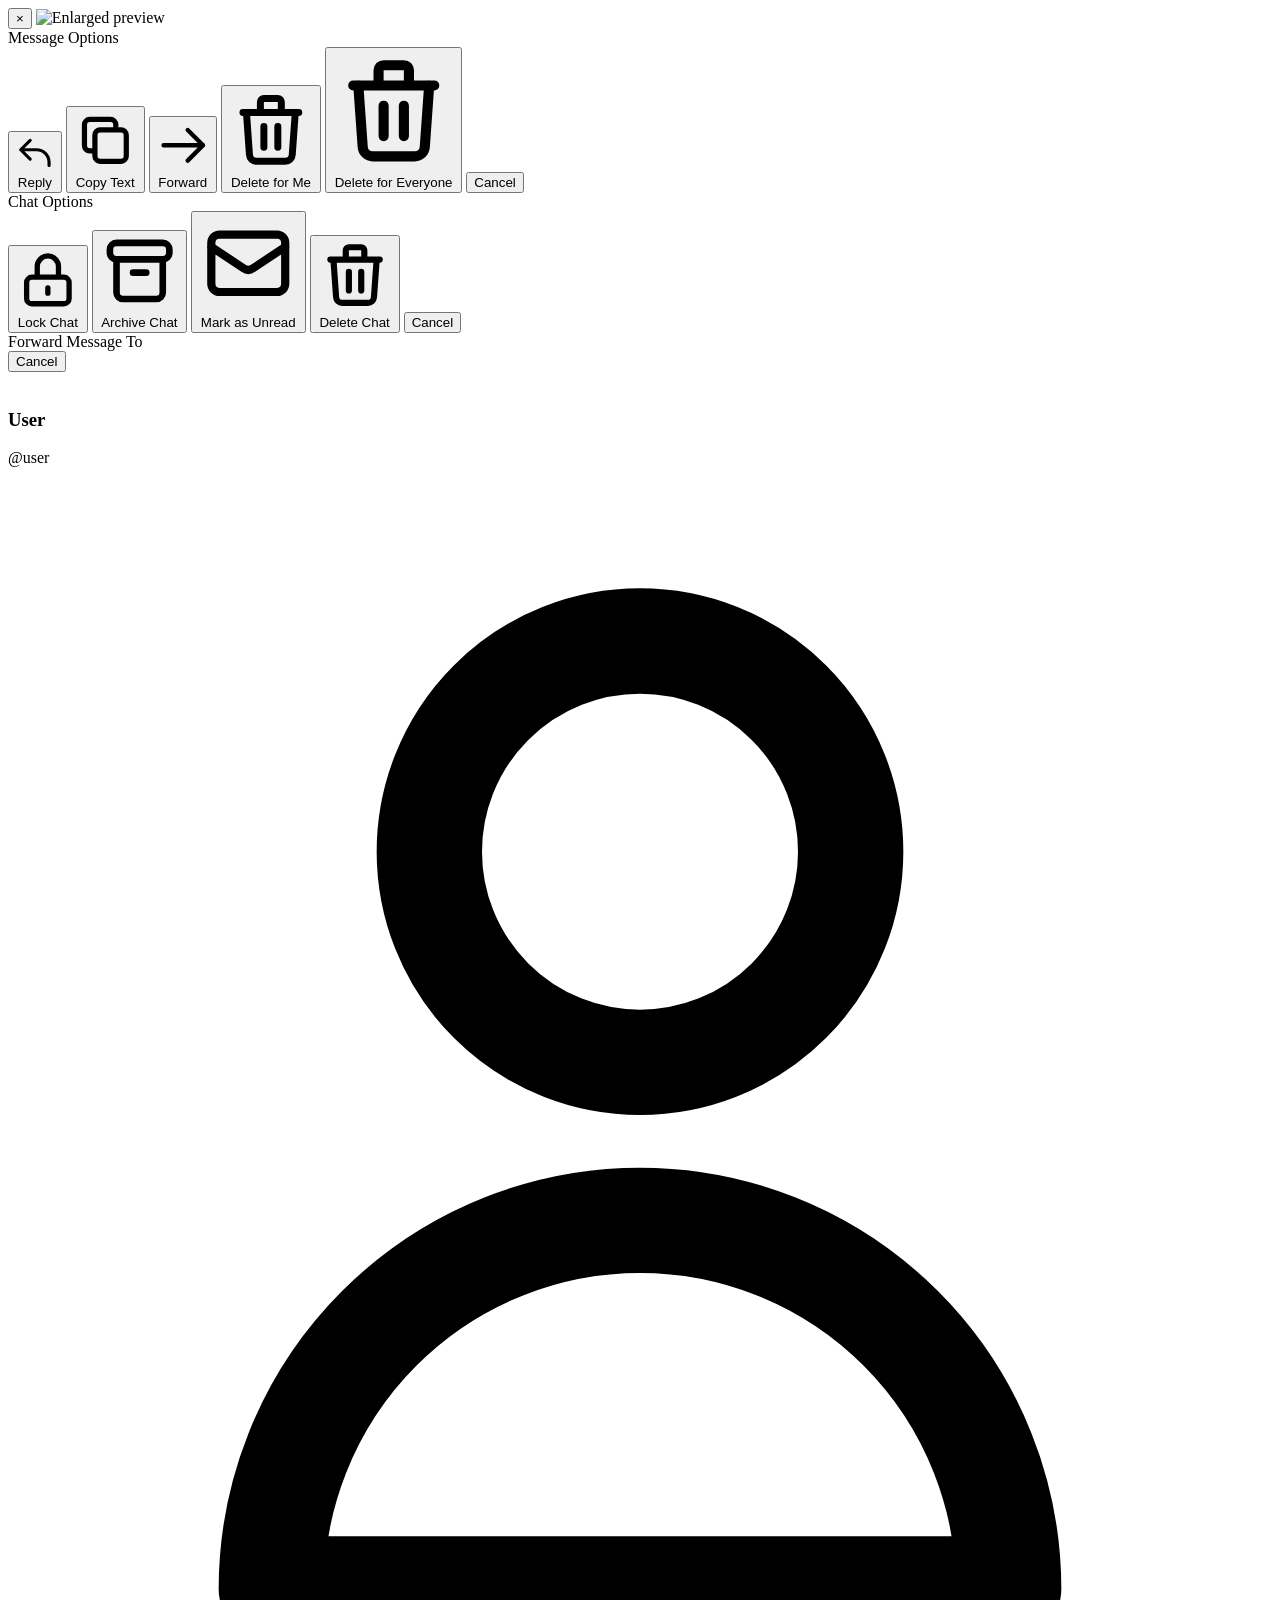
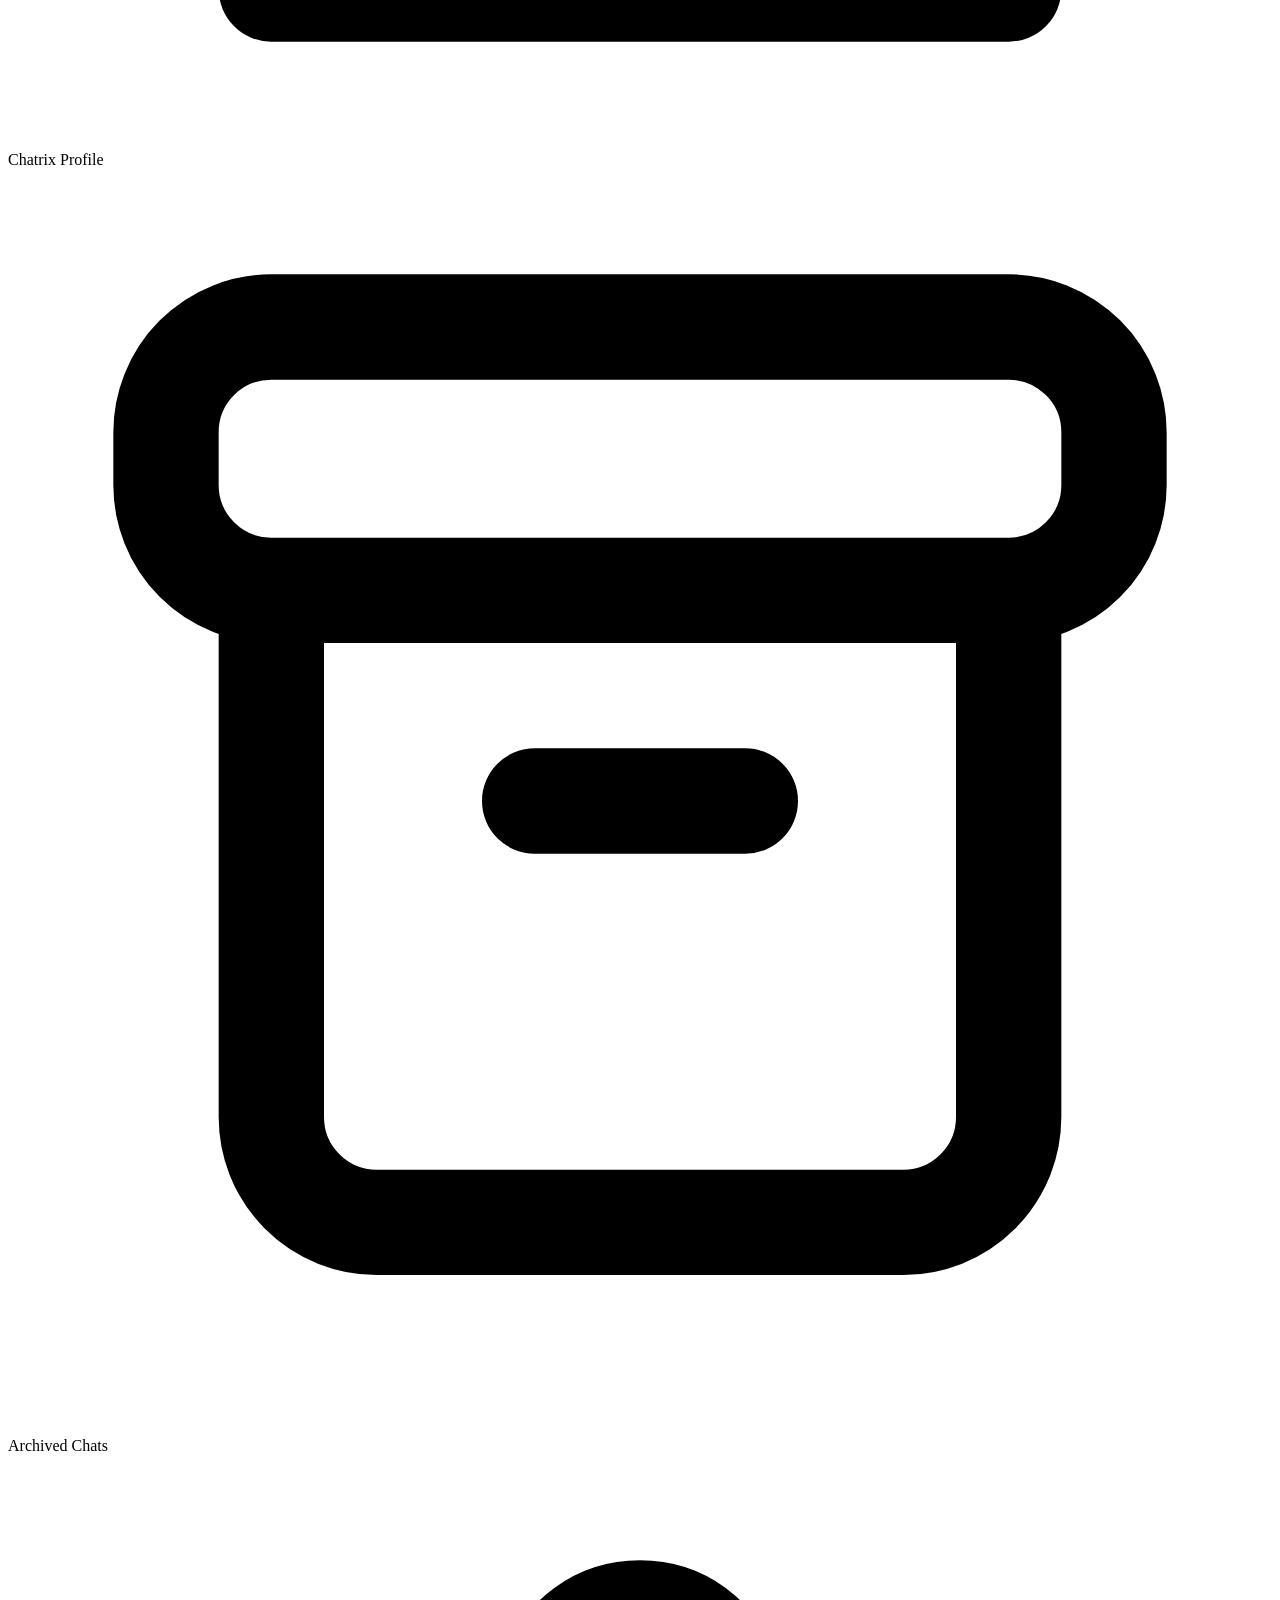
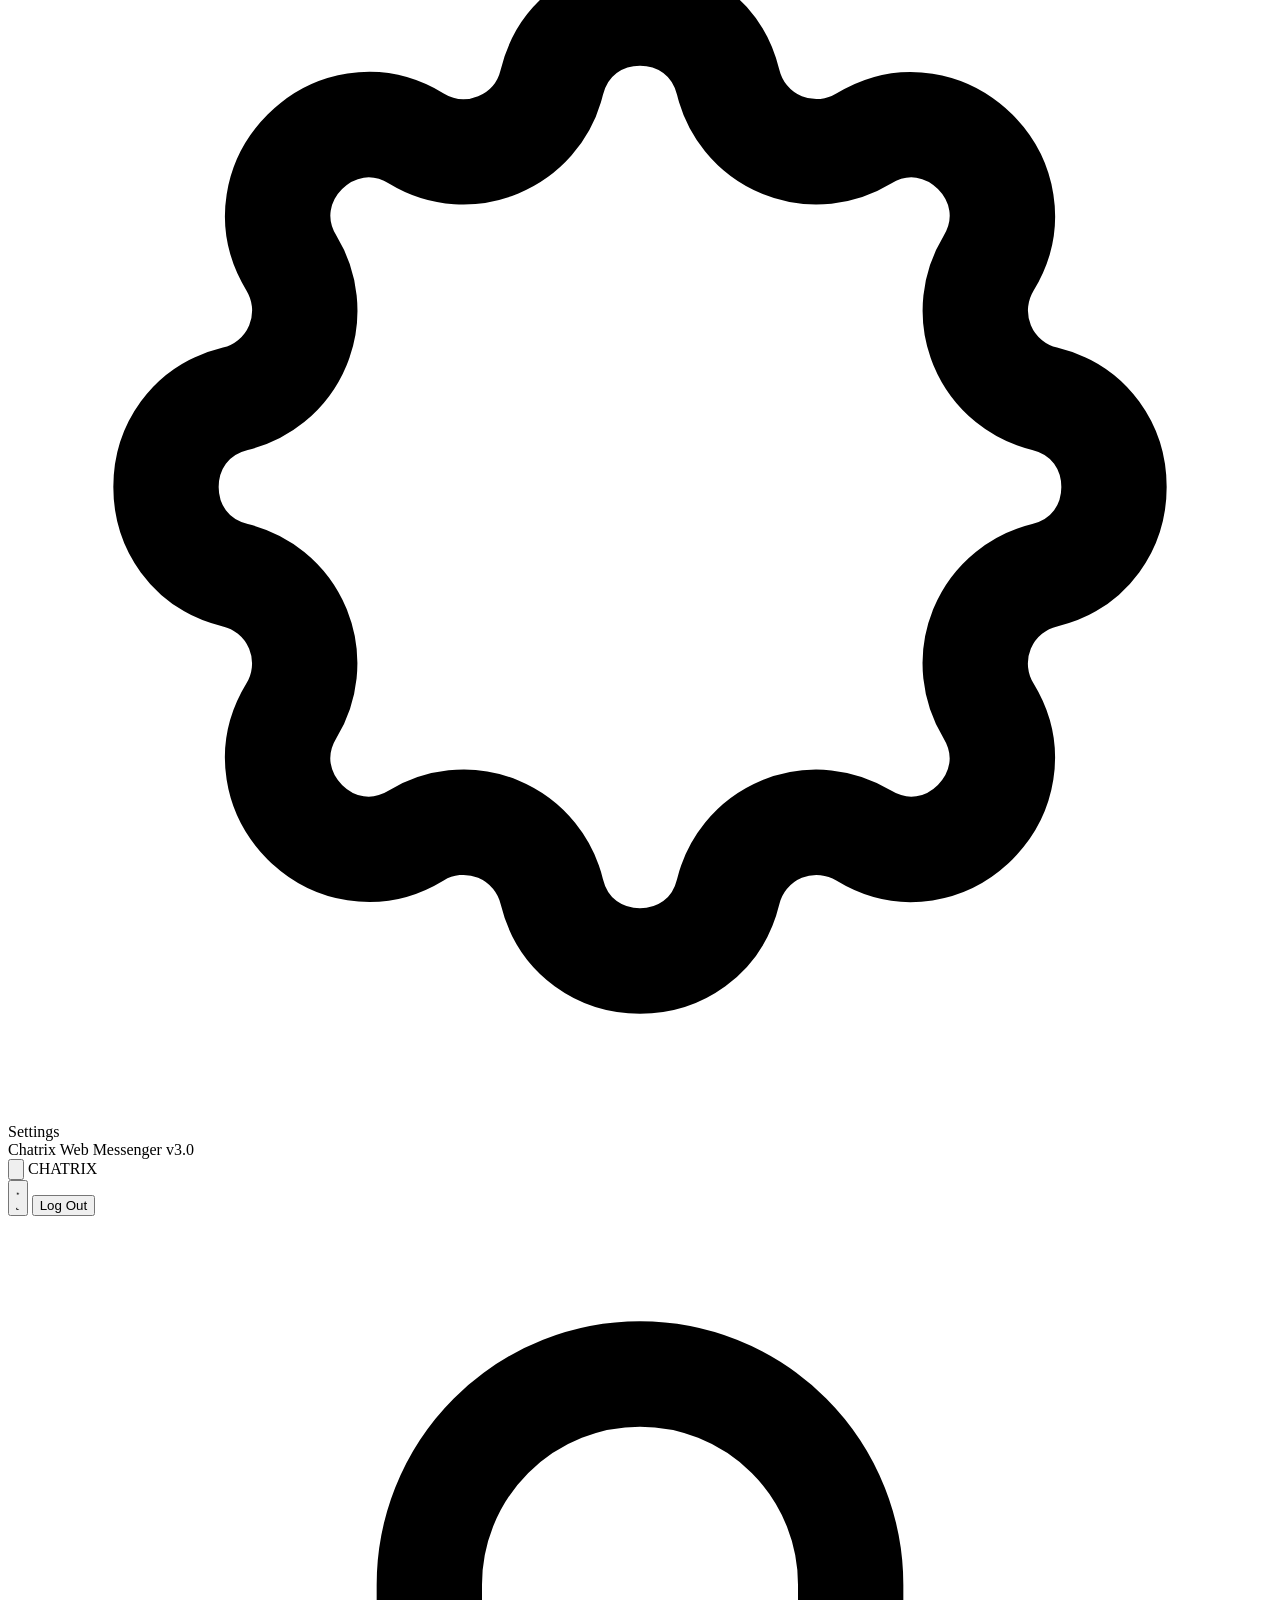
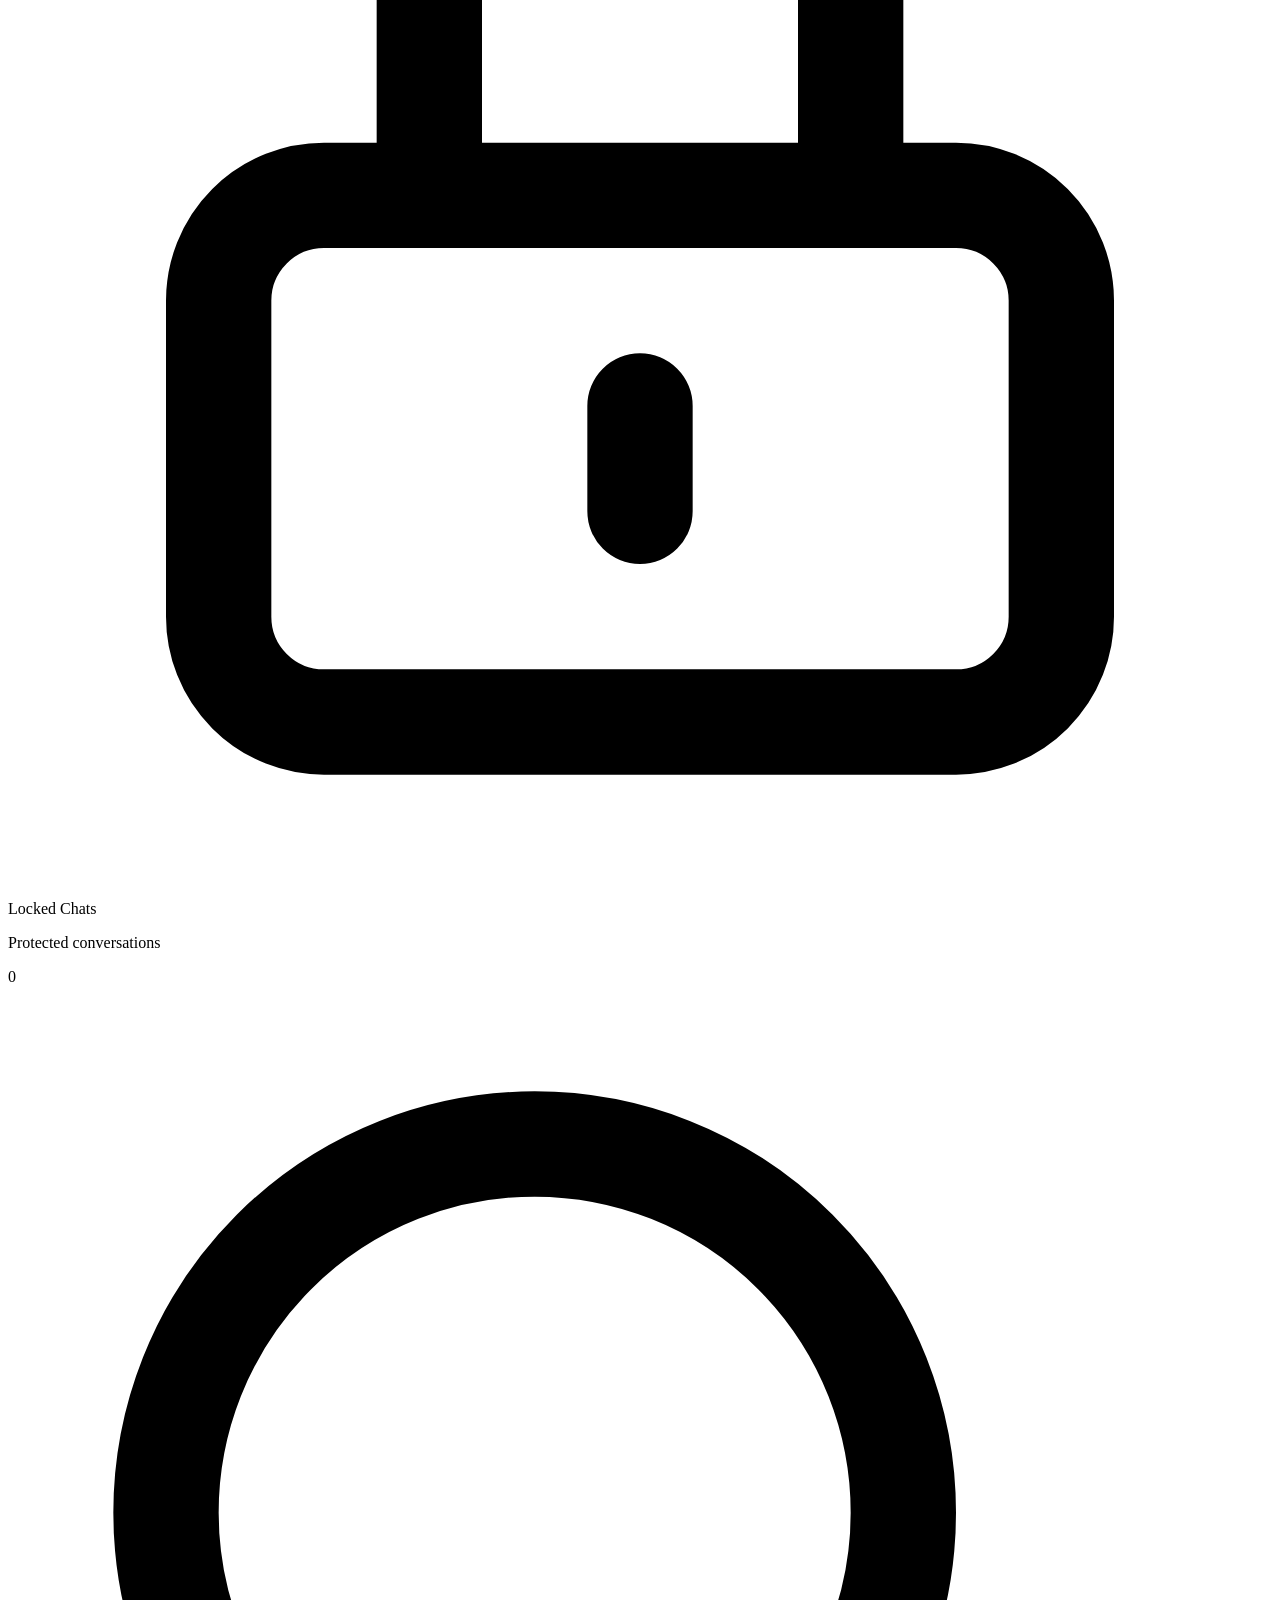
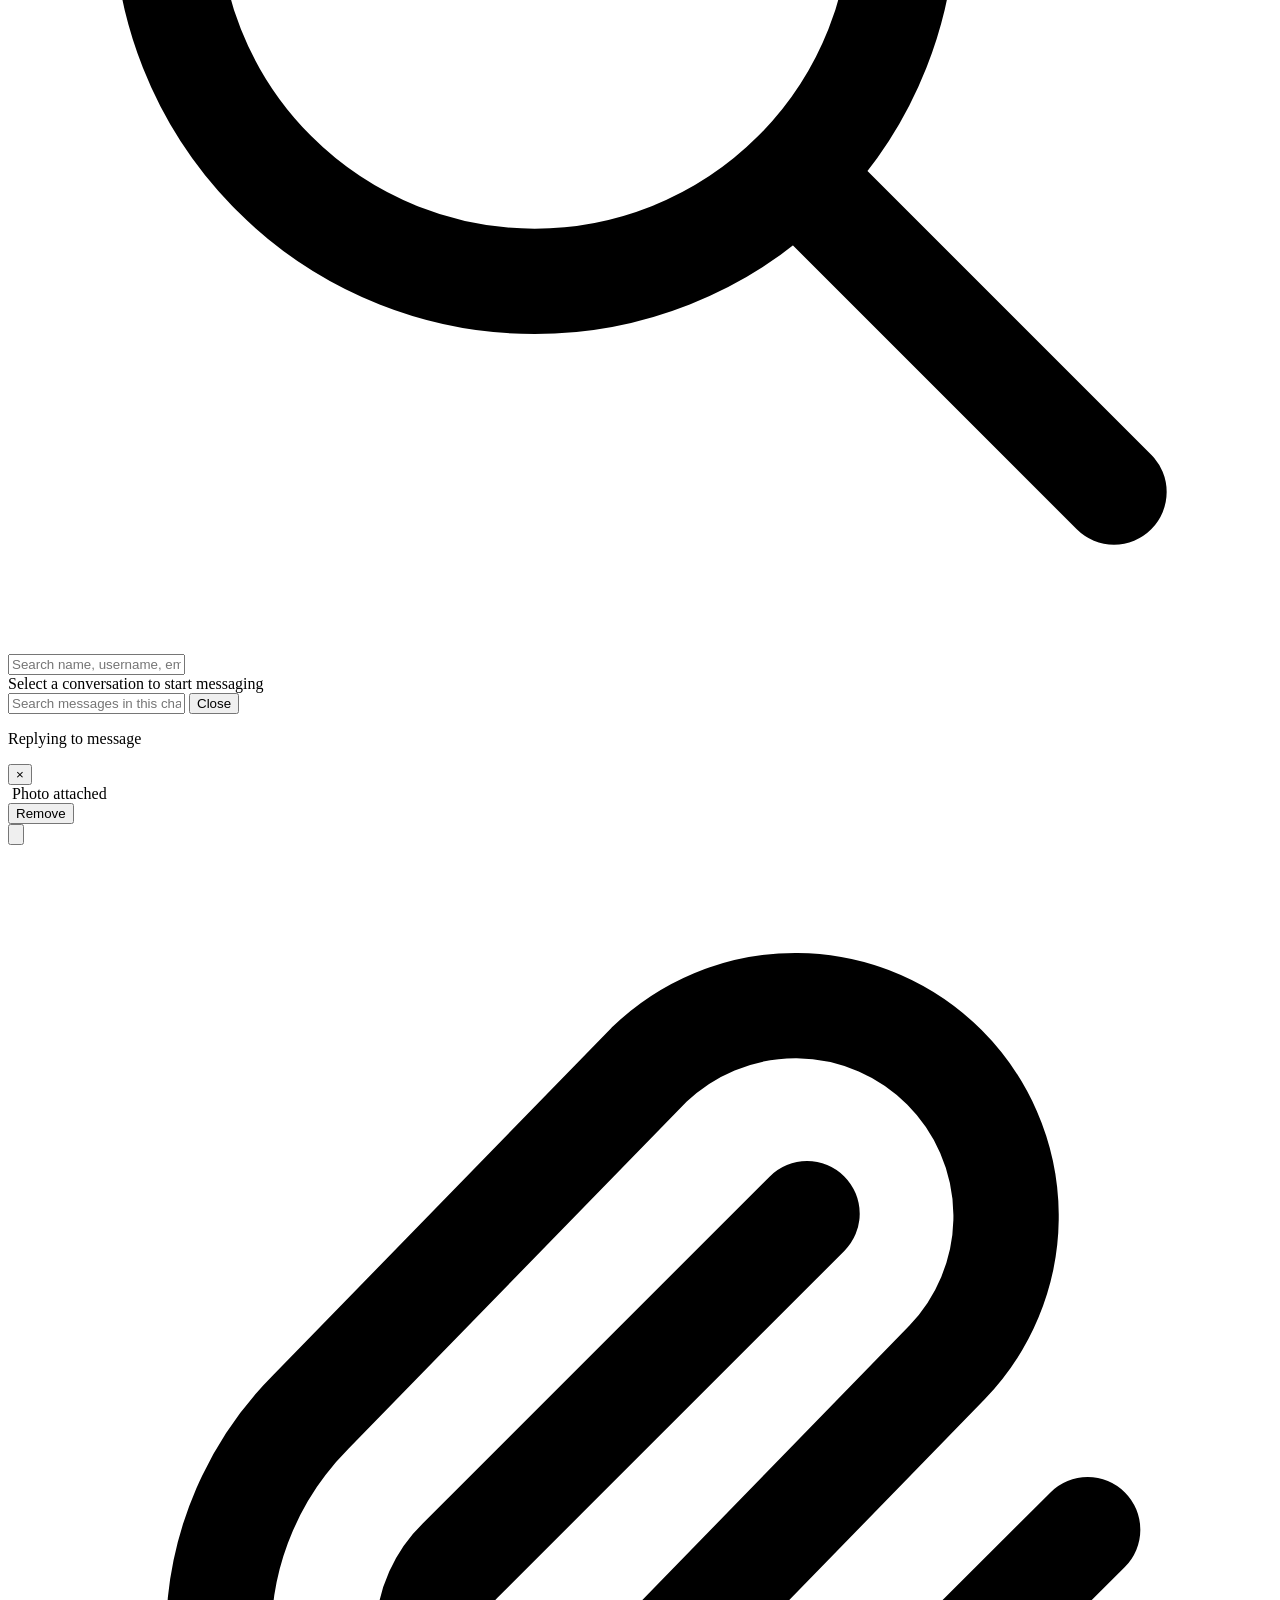
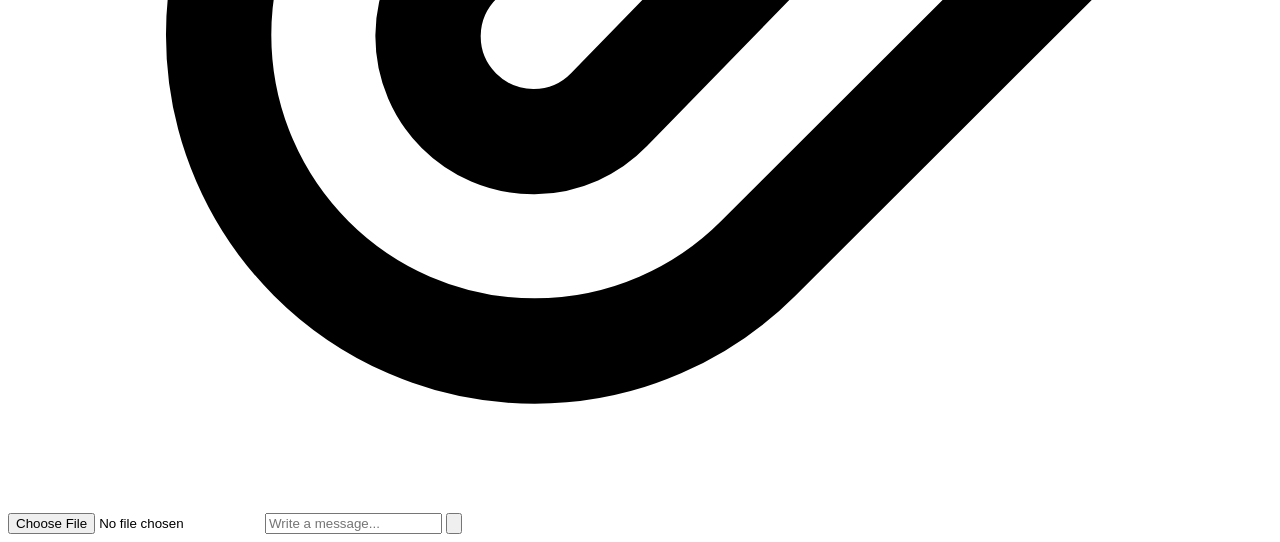
==== index.html @ 222c30a3 "Add files via upload" ====
<!DOCTYPE html>
<html lang="en">
<head>
  <meta charset="UTF-8">
  <meta name="viewport" content="width=device-width, initial-scale=1.0">
  <title>Chatrix</title>
  <script src="https://cdn.tailwindcss.com"></script>
  <script>
    tailwind.config = {
      darkMode: 'class',
      theme: {
        extend: {
          fontFamily: {
            sans: ['Calibri', 'Candara', 'Segoe', 'Segoe UI', 'Optima', 'Arial', 'sans-serif'],
          },
          colors: {
            brand: {
              msblue: '#0078d4',
              msbluehover: '#005a9e',
              msbluedark: '#106ebe'
            }
          }
        }
      }
    }
  </script>
  <!-- Firebase SDKs (v8) -->
  <script src="https://www.gstatic.com/firebasejs/8.10.1/firebase-app.js"></script>
  <script src="https://www.gstatic.com/firebasejs/8.10.1/firebase-firestore.js"></script>
  <script src="https://www.gstatic.com/firebasejs/8.10.1/firebase-database.js"></script>
  
  <!-- EmojiMart Picker -->
  <script src="https://cdn.jsdelivr.net/npm/emoji-mart@latest/dist/browser.js"></script>

  <style>
    ::-webkit-scrollbar { width: 5px; }
    ::-webkit-scrollbar-track { background: transparent; }
    ::-webkit-scrollbar-thumb { background: #cbd5e1; border-radius: 3px; }
    .dark ::-webkit-scrollbar-thumb { background: #334155; }
    .msg-content { break-word: break-all; word-break: break-word; overflow-wrap: anywhere; }
    .msg-content a { color: #0078d4; text-decoration: underline; }
    .dark .msg-content a { color: #60a5fa; text-decoration: underline; }

    /* Sent Message Gradient: Light Blue -> Pink -> Green */
    .bg-gradient-sent {
      background: linear-gradient(135deg, #a5f3fc 0%, #fbcfe8 50%, #bbf7d0 100%);
      color: #0f172a;
    }

    .bg-msblue {
      background-color: #0078d4;
    }
    .text-msblue {
      color: #0078d4;
    }
    
    #emoji-picker-container em-emoji-picker {
      width: 100%;
      height: 350px;
      max-width: 360px;
      border-radius: 12px;
      box-shadow: 0 10px 25px -5px rgba(0, 0, 0, 0.3);
    }
  </style>
</head>
<body class="bg-slate-100 text-slate-800 dark:bg-slate-950 dark:text-slate-100 font-sans h-screen overflow-hidden transition-colors duration-200">

  <!-- ENLARGED IMAGE MODAL -->
  <div id="lightbox-modal" class="fixed inset-0 bg-black/90 z-50 flex items-center justify-center p-4 hidden">
    <button id="lightbox-close-btn" class="absolute top-4 right-4 text-white text-3xl font-bold p-2 hover:opacity-75 cursor-pointer">&times;</button>
    <img id="lightbox-img" class="max-w-full max-h-full object-contain rounded-lg shadow-2xl" src="" alt="Enlarged preview">
  </div>

  <!-- MESSAGE CONTEXT MENU MODAL -->
  <div id="message-modal" class="fixed inset-0 bg-slate-900/40 backdrop-blur-sm z-50 flex items-center justify-center p-4 hidden">
    <div class="bg-white dark:bg-slate-800 border border-slate-200 dark:border-slate-700 rounded-2xl w-full max-w-xs shadow-2xl overflow-hidden divide-y divide-slate-100 dark:divide-slate-700/50">
      <div class="p-3 bg-slate-50 dark:bg-slate-900/50 text-center text-xs font-semibold text-slate-400">Message Options</div>
      <button id="modal-reply-btn" class="w-full text-left px-4 py-3 text-sm text-slate-700 dark:text-slate-200 hover:bg-slate-50 dark:hover:bg-slate-700 flex items-center space-x-3">
        <svg class="w-4 h-4 text-brand-msblue" fill="none" stroke="currentColor" viewBox="0 0 24 24"><path stroke-linecap="round" stroke-linejoin="round" stroke-width="2" d="M3 10h10a8 8 0 018 8v2M3 10l6 6m-6-6l6-6"/></svg>
        <span>Reply</span>
      </button>
      <button id="modal-copy-btn" class="w-full text-left px-4 py-3 text-sm text-slate-700 dark:text-slate-200 hover:bg-slate-50 dark:hover:bg-slate-700 flex items-center space-x-3">
        <svg class="w-4 h-4 text-blue-500" fill="none" stroke="currentColor" viewBox="0 0 24 24"><path stroke-linecap="round" stroke-linejoin="round" stroke-width="2" d="M8 16H6a2 2 0 01-2-2V6a2 2 0 012-2h8a2 2 0 012 2v2m-6 12h8a2 2 0 002-2v-8a2 2 0 00-2-2h-8a2 2 0 00-2 2v8a2 2 0 002 2z"/></svg>
        <span>Copy Text</span>
      </button>
      <button id="modal-forward-btn" class="w-full text-left px-4 py-3 text-sm text-slate-700 dark:text-slate-200 hover:bg-slate-50 dark:hover:bg-slate-700 flex items-center space-x-3">
        <svg class="w-4 h-4 text-red-500" fill="none" stroke="currentColor" viewBox="0 0 24 24"><path stroke-linecap="round" stroke-linejoin="round" stroke-width="2" d="M14 5l7 7m0 0l-7 7m7-7H3"/></svg>
        <span>Forward</span>
      </button>
      <button id="modal-delete-me-btn" class="w-full text-left px-4 py-3 text-sm text-amber-600 dark:text-amber-400 hover:bg-slate-50 dark:hover:bg-slate-700 flex items-center space-x-3">
        <svg class="w-4 h-4" fill="none" stroke="currentColor" viewBox="0 0 24 24"><path stroke-linecap="round" stroke-linejoin="round" stroke-width="2" d="M19 7l-.867 12.142A2 2 0 0116.138 21H7.862a2 2 0 01-1.995-1.858L5 7m5 4v6m4-6v6m1-10V4a1 1 0 00-1-1h-4a1 1 0 00-1 1v3M4 7h16"/></svg>
        <span>Delete for Me</span>
      </button>
      <button id="modal-delete-everyone-btn" class="w-full text-left px-4 py-3 text-sm text-red-500 hover:bg-red-50 dark:hover:bg-red-900/20 flex items-center space-x-3">
        <svg class="w-4 h-4" fill="none" stroke="currentColor" viewBox="0 0 24 24"><path stroke-linecap="round" stroke-linejoin="round" stroke-width="2" d="M19 7l-.867 12.142A2 2 0 0116.138 21H7.862a2 2 0 01-1.995-1.858L5 7m5 4v6m4-6v6m1-10V4a1 1 0 00-1-1h-4a1 1 0 00-1 1v3M4 7h16"/></svg>
        <span>Delete for Everyone</span>
      </button>
      <button id="modal-close-btn" class="w-full text-center px-4 py-2.5 text-xs font-semibold text-slate-400 hover:bg-slate-100 dark:hover:bg-slate-700">Cancel</button>
    </div>
  </div>

  <!-- CHAT ITEM ACTION MODAL (Delete Chat, Archive, Mark Unread, Lock Chat) -->
  <div id="chat-item-modal" class="fixed inset-0 bg-slate-900/40 backdrop-blur-sm z-50 flex items-center justify-center p-4 hidden">
    <div class="bg-white dark:bg-slate-800 border border-slate-200 dark:border-slate-700 rounded-2xl w-full max-w-xs shadow-2xl overflow-hidden divide-y divide-slate-100 dark:divide-slate-700/50">
      <div id="chat-item-modal-title" class="p-3 bg-slate-50 dark:bg-slate-900/50 text-center text-xs font-semibold text-slate-400">Chat Options</div>
      <button id="chat-opt-lock" class="w-full text-left px-4 py-3 text-sm text-slate-700 dark:text-slate-200 hover:bg-slate-50 dark:hover:bg-slate-700 flex items-center space-x-3">
        <svg class="w-4 h-4 text-emerald-500" fill="none" stroke="currentColor" viewBox="0 0 24 24"><path stroke-linecap="round" stroke-linejoin="round" stroke-width="2" d="M12 15v2m-6 4h12a2 2 0 002-2v-6a2 2 0 00-2-2H6a2 2 0 00-2 2v6a2 2 0 002 2zm10-10V7a4 4 0 00-8 0v4h8z"/></svg>
        <span id="chat-opt-lock-label">Lock Chat</span>
      </button>
      <button id="chat-opt-archive" class="w-full text-left px-4 py-3 text-sm text-slate-700 dark:text-slate-200 hover:bg-slate-50 dark:hover:bg-slate-700 flex items-center space-x-3">
        <svg class="w-4 h-4 text-blue-500" fill="none" stroke="currentColor" viewBox="0 0 24 24"><path stroke-linecap="round" stroke-linejoin="round" stroke-width="2" d="M5 8h14M5 8a2 2 0 01-2-2V5a2 2 0 012-2h14a2 2 0 012 2v1a2 2 0 01-2 2M5 8v10a2 2 0 002 2h10a2 2 0 002-2V8m-9 4h4"/></svg>
        <span id="chat-opt-archive-label">Archive Chat</span>
      </button>
      <button id="chat-opt-unread" class="w-full text-left px-4 py-3 text-sm text-slate-700 dark:text-slate-200 hover:bg-slate-50 dark:hover:bg-slate-700 flex items-center space-x-3">
        <svg class="w-4 h-4 text-indigo-500" fill="none" stroke="currentColor" viewBox="0 0 24 24"><path stroke-linecap="round" stroke-linejoin="round" stroke-width="2" d="M3 8l7.89 5.26a2 2 0 002.22 0L21 8M5 19h14a2 2 0 002-2V7a2 2 0 00-2-2H5a2 2 0 00-2 2v10a2 2 0 002 2z"/></svg>
        <span id="chat-opt-unread-label">Mark as Unread</span>
      </button>
      <button id="chat-opt-delete" class="w-full text-left px-4 py-3 text-sm text-red-500 hover:bg-red-50 dark:hover:bg-red-900/20 flex items-center space-x-3">
        <svg class="w-4 h-4" fill="none" stroke="currentColor" viewBox="0 0 24 24"><path stroke-linecap="round" stroke-linejoin="round" stroke-width="2" d="M19 7l-.867 12.142A2 2 0 0116.138 21H7.862a2 2 0 01-1.995-1.858L5 7m5 4v6m4-6v6m1-10V4a1 1 0 00-1-1h-4a1 1 0 00-1 1v3M4 7h16"/></svg>
        <span>Delete Chat</span>
      </button>
      <button id="chat-opt-cancel" class="w-full text-center px-4 py-2.5 text-xs font-semibold text-slate-400 hover:bg-slate-100 dark:hover:bg-slate-700">Cancel</button>
    </div>
  </div>

  <!-- FORWARD SELECTION MODAL -->
  <div id="forward-modal" class="fixed inset-0 bg-slate-900/40 backdrop-blur-sm z-50 flex items-center justify-center p-4 hidden">
    <div class="bg-white dark:bg-slate-800 border border-slate-200 dark:border-slate-700 rounded-2xl w-full max-w-sm shadow-2xl flex flex-col max-h-[80vh]">
      <div class="p-3 border-b border-slate-200 dark:border-slate-700 font-bold text-sm text-center">Forward Message To</div>
      <div id="forward-users-container" class="flex-1 overflow-y-auto divide-y divide-slate-100 dark:divide-slate-700/50"></div>
      <button id="forward-cancel-btn" class="p-3 border-t border-slate-200 dark:border-slate-700 text-xs font-semibold text-slate-400 hover:bg-slate-100 dark:hover:bg-slate-700">Cancel</button>
    </div>
  </div>

  <!-- MOBILE SIDEBAR DRAWER OVERLAY -->
  <div id="drawer-overlay" class="fixed inset-0 bg-slate-900/50 z-40 hidden transition-opacity"></div>
  <div id="drawer-menu" class="fixed top-0 left-0 bottom-0 w-64 bg-white dark:bg-slate-900 z-50 transform -translate-x-full transition-transform duration-300 p-4 flex flex-col justify-between">
    <div>
      <div class="flex items-center space-x-3 mb-6 p-2 bg-slate-100 dark:bg-slate-800 rounded-xl">
        <img id="drawer-avatar" class="w-12 h-12 rounded-full object-cover" src="" />
        <div class="min-w-0 flex-1">
          <h3 id="drawer-name" class="font-bold text-sm truncate">User</h3>
          <p id="drawer-username" class="text-xs text-brand-msblue truncate">@user</p>
        </div>
      </div>
      <div class="space-y-1">
        <div class="p-2.5 text-sm font-semibold text-slate-700 dark:text-slate-200 flex items-center space-x-3 hover:bg-slate-100 dark:hover:bg-slate-800 rounded-lg cursor-pointer">
          <svg class="w-5 h-5 text-brand-msblue" fill="none" stroke="currentColor" viewBox="0 0 24 24"><path stroke-linecap="round" stroke-linejoin="round" stroke-width="2" d="M16 7a4 4 0 11-8 0 4 4 0 018 0zM12 14a7 7 0 00-7 7h14a7 7 0 00-7-7z"/></svg>
          <span>Chatrix Profile</span>
        </div>
        <div id="drawer-archived-chats-btn" class="p-2.5 text-sm font-semibold text-slate-700 dark:text-slate-200 flex items-center space-x-3 hover:bg-slate-100 dark:hover:bg-slate-800 rounded-lg cursor-pointer">
          <svg class="w-5 h-5 text-blue-500" fill="none" stroke="currentColor" viewBox="0 0 24 24"><path stroke-linecap="round" stroke-linejoin="round" stroke-width="2" d="M5 8h14M5 8a2 2 0 01-2-2V5a2 2 0 012-2h14a2 2 0 012 2v1a2 2 0 01-2 2M5 8v10a2 2 0 002 2h10a2 2 0 002-2V8m-9 4h4"/></svg>
          <span>Archived Chats</span>
        </div>
        <div class="p-2.5 text-sm font-semibold text-slate-700 dark:text-slate-200 flex items-center space-x-3 hover:bg-slate-100 dark:hover:bg-slate-800 rounded-lg cursor-pointer">
          <svg class="w-5 h-5 text-red-500" fill="none" stroke="currentColor" viewBox="0 0 24 24"><path stroke-linecap="round" stroke-linejoin="round" stroke-width="2" d="M10.325 4.317c.426-1.756 2.924-1.756 3.35 0a1.724 1.724 0 002.573 1.066c1.543-.94 3.31.826 2.37 2.37a1.724 1.724 0 001.065 2.572c1.756.426 1.756 2.924 0 3.35a1.724 1.724 0 00-1.066 2.573c.94 1.543-.826 3.31-2.37 2.37a1.724 1.724 0 00-2.572 1.065c-.426 1.756-2.924 1.756-3.35 0a1.724 1.724 0 00-2.573-1.066c-1.543.94-3.31-.826-2.37-2.37a1.724 1.724 0 00-1.065-2.572c-1.756-.426-1.756-2.924 0-3.35a1.724 1.724 0 001.066-2.573c-.94-1.543.826-3.31 2.37-2.37.996.608 2.296.07 2.572-1.065z"/></svg>
          <span>Settings</span>
        </div>
      </div>
    </div>
    <div class="border-t border-slate-200 dark:border-slate-800 pt-3 text-xs text-slate-400 text-center">
      Chatrix Web Messenger v3.0
    </div>
  </div>

  <!-- MAIN APPLICATION LAYOUT -->
  <div class="flex h-screen w-full">
    
    <!-- LEFT SIDEBAR -->
    <div id="sidebar-panel" class="w-full md:w-80 lg:w-96 bg-white dark:bg-slate-900 border-r border-slate-200 dark:border-slate-800 flex flex-col h-full z-10">
      
      <!-- Top Navigation Bar -->
      <div class="p-3 bg-slate-100 dark:bg-slate-950 border-b border-slate-200 dark:border-slate-800 flex justify-between items-center">
        <div class="flex items-center space-x-2">
          <button id="drawer-toggle-btn" class="p-1.5 text-slate-500 hover:bg-slate-200 dark:hover:bg-slate-800 rounded-lg">
            <svg class="w-5 h-5" fill="none" stroke="currentColor" viewBox="0 0 24 24"><path stroke-linecap="round" stroke-linejoin="round" stroke-width="2" d="M4 6h16M4 12h16M4 18h16"/></svg>
          </button>
          <span class="font-black text-lg tracking-wider text-brand-msblue">CHATRIX</span>
        </div>
        <div class="flex items-center space-x-1">
          <button id="theme-btn" class="p-2 text-slate-500 dark:text-slate-400 hover:bg-slate-200 dark:hover:bg-slate-800 rounded-lg transition" title="Toggle Theme">
            <svg id="theme-icon-sun" class="w-4 h-4 hidden" fill="currentColor" viewBox="0 0 20 20"><path d="M10 2a1 1 0 011 1v1a1 1 0 11-2 0V3a1 1 0 011-1zm4 8a4 4 0 11-8 0 4 4 0 018 0zm-.464 4.95l.707.707a1 1 0 001.414-1.414l-.707-.707a1 1 0 00-1.414 1.414zm2.12-10.607a1 1 0 010 1.414l-.706.707a1 1 0 11-1.414-1.414l.707-.707a1 1 0 011.414 0zM17 11a1 1 0 100-2h-1a1 1 0 100 2h1zm-7 4a1 1 0 011 1v1a1 1 0 11-2 0v-1a1 1 0 011-1zM5.05 6.464A1 1 0 106.465 5.05l-.708-.707a1 1 0 00-1.414 1.414l.707.707zm1.414 8.486l-.707.707a1 1 0 01-1.414-1.414l.707-.707a1 1 0 011.414 1.414zM4 11a1 1 0 100-2H3a1 1 0 100 2h1z"/></svg>
            <svg id="theme-icon-moon" class="w-4 h-4" fill="currentColor" viewBox="0 0 20 20"><path d="M17.293 13.293A8 8 0 016.707 2.707a8.001 8.001 0 1010.586 10.586z"/></svg>
          </button>
          <button id="logout-btn" class="text-xs text-slate-500 dark:text-slate-400 hover:text-red-500 border border-slate-300 dark:border-slate-800 px-2 py-1 rounded-lg transition">Log Out</button>
        </div>
      </div>

      <!-- WHATSAPP-STYLE LOCKED CHATS FOLDER BAR -->
      <div id="locked-chats-bar" class="hidden p-3 bg-emerald-50 dark:bg-emerald-950/30 border-b border-emerald-200 dark:border-emerald-800/50 flex items-center justify-between cursor-pointer hover:bg-emerald-100 dark:hover:bg-emerald-900/40 transition">
        <div class="flex items-center space-x-3">
          <svg class="w-5 h-5 text-emerald-600 dark:text-emerald-400" fill="none" stroke="currentColor" viewBox="0 0 24 24"><path stroke-linecap="round" stroke-linejoin="round" stroke-width="2" d="M12 15v2m-6 4h12a2 2 0 002-2v-6a2 2 0 00-2-2H6a2 2 0 00-2 2v6a2 2 0 002 2zm10-10V7a4 4 0 00-8 0v4h8z"/></svg>
          <div>
            <p class="text-xs font-bold text-emerald-900 dark:text-emerald-200">Locked Chats</p>
            <p class="text-[10px] text-emerald-600 dark:text-emerald-400">Protected conversations</p>
          </div>
        </div>
        <span id="locked-chats-count" class="text-xs font-bold bg-emerald-200 dark:bg-emerald-800 text-emerald-800 dark:text-emerald-100 px-2 py-0.5 rounded-full">0</span>
      </div>

      <!-- Search Bar -->
      <div class="p-2.5 border-b border-slate-200 dark:border-slate-800 bg-white dark:bg-slate-900">
        <div class="relative flex items-center">
          <svg class="w-4 h-4 absolute left-3 text-slate-400" fill="none" stroke="currentColor" viewBox="0 0 24 24"><path stroke-linecap="round" stroke-linejoin="round" stroke-width="2" d="M21 21l-6-6m2-5a7 7 0 11-14 0 7 7 0 0114 0z"/></svg>
          <input type="text" id="search-input" placeholder="Search name, username, email..." class="w-full pl-9 pr-4 py-1.5 bg-slate-100 dark:bg-slate-950 text-slate-800 dark:text-slate-100 text-xs rounded-full border border-transparent focus:border-brand-msblue focus:outline-none transition">
        </div>
      </div>

      <!-- User List -->
      <div id="users-container" class="flex-1 overflow-y-auto divide-y divide-slate-100 dark:divide-slate-800/50"></div>
    </div>

    <!-- MAIN CHAT PANEL -->
    <div id="chat-panel" class="hidden md:flex flex-1 flex-col h-full bg-slate-50 dark:bg-slate-950 relative">
      <div id="chat-header" class="p-3 bg-white dark:bg-slate-900 border-b border-slate-200 dark:border-slate-800 flex items-center justify-between text-slate-400 text-sm">
        <span>Select a conversation to start messaging</span>
      </div>

      <!-- SEARCH IN CHAT BAR (Telegram Tool Feature) -->
      <div id="chat-search-bar" class="hidden p-2 bg-slate-100 dark:bg-slate-900 border-b border-slate-200 dark:border-slate-800 flex items-center space-x-2">
        <input type="text" id="chat-search-input" placeholder="Search messages in this chat..." class="flex-1 bg-white dark:bg-slate-800 px-3 py-1 text-xs rounded-lg border border-slate-300 dark:border-slate-700 focus:outline-none">
        <button id="chat-search-close" class="text-xs font-semibold text-slate-400 hover:text-slate-600 px-2">Close</button>
      </div>

      <div id="messages-container" class="flex-1 overflow-y-auto p-4 space-y-3 flex flex-col"></div>

      <!-- Reply Preview Bar -->
      <div id="reply-preview-bar" class="hidden px-4 py-2 bg-slate-200 dark:bg-slate-800 border-t border-slate-300 dark:border-slate-700 flex items-center justify-between">
        <div class="border-l-2 border-brand-msblue pl-2">
          <p class="text-[10px] font-bold text-brand-msblue">Replying to message</p>
          <p id="reply-preview-text" class="text-xs text-slate-600 dark:text-slate-300 truncate max-w-md"></p>
        </div>
        <button id="cancel-reply-btn" class="text-slate-400 hover:text-slate-600 font-bold text-sm">&times;</button>
      </div>

      <!-- Image Upload Preview Bar -->
      <div id="image-preview-bar" class="hidden p-2 bg-slate-200 dark:bg-slate-800 border-t border-slate-300 dark:border-slate-700 flex items-center justify-between">
        <div class="flex items-center space-x-2">
          <img id="image-preview-thumb" class="w-10 h-10 object-cover rounded" src="" />
          <span class="text-xs text-slate-600 dark:text-slate-300">Photo attached</span>
        </div>
        <button id="cancel-image-btn" class="text-red-500 hover:text-red-700 text-xs font-bold px-2">Remove</button>
      </div>

      <!-- EMOJI PICKER POPUP CONTAINER -->
      <div id="emoji-picker-container" class="hidden absolute bottom-16 left-4 z-40"></div>

      <!-- Message Input Form -->
      <form id="message-form" class="p-3 bg-white dark:bg-slate-900 border-t border-slate-200 dark:border-slate-800 flex items-center space-x-2 hidden">
        <button type="button" id="emoji-picker-btn" class="p-2 text-slate-400 hover:text-brand-msblue transition" title="Insert Emoji">
          <svg class="w-5 h-5" fill="none" stroke="currentColor" viewBox="0 0 24 24"><path stroke-linecap="round" stroke-linejoin="round" stroke-width="2" d="M14.828 14.828a4 4 0 01-5.656 0M9 10h.01M15 10h.01M21 12a9 9 0 11-18 0 9 9 0 0118 0z"/></svg>
        </button>

        <label for="image-upload-input" class="p-2 text-slate-400 hover:text-brand-msblue cursor-pointer transition">
          <svg class="w-5 h-5" fill="none" stroke="currentColor" viewBox="0 0 24 24"><path stroke-linecap="round" stroke-linejoin="round" stroke-width="2" d="M15.172 7l-6.586 6.586a2 2 0 102.828 2.828l6.414-6.586a4 4 0 00-5.656-5.656l-6.415 6.585a6 6 0 108.486 8.486L20.5 13"/></svg>
        </label>
        <input type="file" id="image-upload-input" accept="image/*" class="hidden">
        
        <input type="text" id="message-input" placeholder="Write a message..." class="flex-1 bg-slate-100 dark:bg-slate-950 border border-slate-300 dark:border-slate-800 text-slate-800 dark:text-slate-200 text-sm rounded-full px-4 py-2.5 focus:outline-none focus:border-brand-msblue">
        
        <button type="submit" class="bg-brand-msblue hover:bg-brand-msbluehover text-white rounded-full p-2.5 transition transform active:scale-95 shadow">
          <svg class="w-5 h-5 transform rotate-90" fill="currentColor" viewBox="0 0 20 20">
            <path d="M10.894 2.553a1 1 0 00-1.788 0l-7 14a1 1 0 001.169 1.409l5-1.429A1 1 0 009 15.571V11a1 1 0 112 0v4.571a1 1 0 00.725.962l5 1.428a1 1 0 001.17-1.408l-7-14z"></path>
          </svg>
        </button>
      </form>
    </div>
  </div>

  <script>
    const firebaseConfig = {
      apiKey: "AIzaSyBO2Um_hyje276BKf96Alae-5_UmbbLDN4",
      authDomain: "cavexa-2009.firebaseapp.com",
      databaseURL: "https://cavexa-2009-default-rtdb.firebaseio.com",
      projectId: "cavexa-2009",
      storageBucket: "cavexa-2009.firebasestorage.app",
      messagingSenderId: "159385487748",
      appId: "1:159385487748:web:10e6a4ed33aca2aee5f5d1",
      measurementId: "G-0F7NN4J58V"
    };
    firebase.initializeApp(firebaseConfig);
    const firestore = firebase.firestore();
    const realtimeDB = firebase.database();

    const DEFAULT_AVATAR = "data:image/svg+xml;utf8,<svg xmlns='http://www.w3.org/2000/svg' width='100' height='100' viewBox='0 0 24 24' fill='%230078d4'><circle cx='12' cy='8' r='4'/><path d='M12 14c-6.1 0-8 4-8 4v2h16v-2s-1.9-4-8-4z'/></svg>";

    let currentSession = null;
    let selectedUser = null;
    let unsubscribeMessages = null;
    let chatListeners = [];
    let allUsersList = [];
    let globalUserMap = new Map();
    let attachedImageBase64 = null;
    let typingTimeout = null;
    let activeMessageContext = null;
    let replyingMessageData = null;

    // Chat states: locked, archived, unread override
    let lockedChatUids = new Set(JSON.parse(localStorage.getItem('chatrix_locked_chats') || '[]'));
    let archivedChatUids = new Set(JSON.parse(localStorage.getItem('chatrix_archived_chats') || '[]'));
    let manualUnreadUids = new Set(JSON.parse(localStorage.getItem('chatrix_unread_chats') || '[]'));
    let mutedChatUids = new Set(JSON.parse(localStorage.getItem('chatrix_muted_chats') || '[]'));

    let activeChatItemUser = null;
    let isShowingLockedFolder = false;

    const sidebarPanel = document.getElementById("sidebar-panel");
    const chatPanel = document.getElementById("chat-panel");
    const usersContainer = document.getElementById("users-container");
    const chatHeader = document.getElementById("chat-header");
    const messagesContainer = document.getElementById("messages-container");
    const messageForm = document.getElementById("message-form");
    const messageInput = document.getElementById("message-input");
    const searchInput = document.getElementById("search-input");
    const themeBtn = document.getElementById("theme-btn");
    const imageUploadInput = document.getElementById("image-upload-input");
    const imagePreviewBar = document.getElementById("image-preview-bar");
    const imagePreviewThumb = document.getElementById("image-preview-thumb");
    const cancelImageBtn = document.getElementById("cancel-image-btn");

    const lightboxModal = document.getElementById("lightbox-modal");
    const lightboxImg = document.getElementById("lightbox-img");
    const lightboxCloseBtn = document.getElementById("lightbox-close-btn");

    const messageModal = document.getElementById("message-modal");
    const modalCloseBtn = document.getElementById("modal-close-btn");
    const modalCopyBtn = document.getElementById("modal-copy-btn");
    const modalReplyBtn = document.getElementById("modal-reply-btn");
    const modalForwardBtn = document.getElementById("modal-forward-btn");
    const modalDeleteMeBtn = document.getElementById("modal-delete-me-btn");
    const modalDeleteEveryoneBtn = document.getElementById("modal-delete-everyone-btn");

    const chatItemModal = document.getElementById("chat-item-modal");
    const chatOptLock = document.getElementById("chat-opt-lock");
    const chatOptLockLabel = document.getElementById("chat-opt-lock-label");
    const chatOptArchive = document.getElementById("chat-opt-archive");
    const chatOptArchiveLabel = document.getElementById("chat-opt-archive-label");
    const chatOptUnread = document.getElementById("chat-opt-unread");
    const chatOptUnreadLabel = document.getElementById("chat-opt-unread-label");
    const chatOptDelete = document.getElementById("chat-opt-delete");
    const chatOptCancel = document.getElementById("chat-opt-cancel");

    const lockedChatsBar = document.getElementById("locked-chats-bar");
    const lockedChatsCount = document.getElementById("locked-chats-count");

    const forwardModal = document.getElementById("forward-modal");
    const forwardUsersContainer = document.getElementById("forward-users-container");
    const forwardCancelBtn = document.getElementById("forward-cancel-btn");

    const replyPreviewBar = document.getElementById("reply-preview-bar");
    const replyPreviewText = document.getElementById("reply-preview-text");
    const cancelReplyBtn = document.getElementById("cancel-reply-btn");

    const drawerToggleBtn = document.getElementById("drawer-toggle-btn");
    const drawerOverlay = document.getElementById("drawer-overlay");
    const drawerMenu = document.getElementById("drawer-menu");

    const emojiPickerBtn = document.getElementById("emoji-picker-btn");
    const emojiPickerContainer = document.getElementById("emoji-picker-container");

    const chatSearchBar = document.getElementById("chat-search-bar");
    const chatSearchInput = document.getElementById("chat-search-input");
    const chatSearchClose = document.getElementById("chat-search-close");

    // Initialize EmojiMart
    let picker = null;
    if (window.EmojiMart) {
      picker = new EmojiMart.Picker({
        onEmojiSelect: (emoji) => {
          messageInput.value += emoji.native;
          emojiPickerContainer.classList.add("hidden");
        }
      });
      emojiPickerContainer.appendChild(picker);
    }

    emojiPickerBtn.addEventListener("click", (e) => {
      e.stopPropagation();
      emojiPickerContainer.classList.toggle("hidden");
    });

    document.addEventListener("click", (e) => {
      if (!emojiPickerContainer.contains(e.target) && e.target !== emojiPickerBtn) {
        emojiPickerContainer.classList.add("hidden");
      }
    });

    function playNotificationSound(type) {
      try {
        const ctx = new (window.AudioContext || window.webkitAudioContext)();
        const osc = ctx.createOscillator();
        const gain = ctx.createGain();
        osc.connect(gain);
        gain.connect(ctx.destination);

        if (type === 'receive') {
          osc.frequency.setValueAtTime(587.33, ctx.currentTime);
          osc.frequency.setValueAtTime(880, ctx.currentTime + 0.1);
          gain.gain.setValueAtTime(0.1, ctx.currentTime);
          gain.gain.exponentialRampToValueAtTime(0.01, ctx.currentTime + 0.25);
          osc.start();
          osc.stop(ctx.currentTime + 0.25);
        } else {
          osc.frequency.setValueAtTime(440, ctx.currentTime);
          gain.gain.setValueAtTime(0.05, ctx.currentTime);
          gain.gain.exponentialRampToValueAtTime(0.01, ctx.currentTime + 0.12);
          osc.start();
          osc.stop(ctx.currentTime + 0.12);
        }
      } catch (e) {}
    }

    window.addEventListener("load", () => {
      const savedSession = localStorage.getItem("hw_session");
      if (!savedSession) {
        localStorage.setItem("redirect_after_login", window.location.href);
        window.location.href = "signin";
        return;
      }
      currentSession = JSON.parse(savedSession);
      initAppUI();
      setupPresence();
    });

    function setupPresence() {
      const userStatusRef = realtimeDB.ref('status/' + currentSession.uid);
      const isOfflineForDatabase = { state: 'offline', last_seen: firebase.database.ServerValue.TIMESTAMP };
      const isOnlineForDatabase = { state: 'online', last_seen: firebase.database.ServerValue.TIMESTAMP };

      realtimeDB.ref('.info/connected').on('value', (snapshot) => {
        if (snapshot.val() === false) return;
        userStatusRef.onDisconnect().set(isOfflineForDatabase).then(() => {
          userStatusRef.set(isOnlineForDatabase);
        });
      });
    }

    drawerToggleBtn.addEventListener("click", () => {
      drawerOverlay.classList.remove("hidden");
      drawerMenu.classList.remove("-translate-x-full");
    });

    drawerOverlay.addEventListener("click", () => {
      drawerOverlay.classList.add("hidden");
      drawerMenu.classList.add("-translate-x-full");
    });

    if (localStorage.getItem("theme") === "dark") {
      document.documentElement.classList.add("dark");
      document.getElementById("theme-icon-sun").classList.remove("hidden");
      document.getElementById("theme-icon-moon").classList.add("hidden");
    } else {
      document.documentElement.classList.remove("dark");
      document.getElementById("theme-icon-sun").classList.add("hidden");
      document.getElementById("theme-icon-moon").classList.remove("hidden");
    }

    themeBtn.addEventListener("click", () => {
      if (document.documentElement.classList.contains("dark")) {
        document.documentElement.classList.remove("dark");
        localStorage.setItem("theme", "light");
        document.getElementById("theme-icon-sun").classList.add("hidden");
        document.getElementById("theme-icon-moon").classList.remove("hidden");
      } else {
        document.documentElement.classList.add("dark");
        localStorage.setItem("theme", "dark");
        document.getElementById("theme-icon-sun").classList.remove("hidden");
        document.getElementById("theme-icon-moon").classList.add("hidden");
      }
    });

    function parseAvatarFromSnapshot(snapVal) {
      if (!snapVal) return DEFAULT_AVATAR;
      if (typeof snapVal === 'string' && snapVal.startsWith("data:image")) return snapVal;
      if (typeof snapVal === 'object') {
        if (snapVal.avatarUrl && snapVal.avatarUrl.startsWith("data:image")) return snapVal.avatarUrl;
        if (snapVal.avatar && snapVal.avatar.startsWith("data:image")) return snapVal.avatar;
      }
      return DEFAULT_AVATAR;
    }

    function formatChatTime(timestamp) {
      if (!timestamp) return "";
      const date = timestamp.toDate ? timestamp.toDate() : new Date(timestamp);
      return date.toLocaleTimeString([], { hour: '2-digit', minute: '2-digit' });
    }

    function getChatRoomId(uid1, uid2) {
      return uid1 < uid2 ? `${uid1}_${uid2}` : `${uid2}_${uid1}`;
    }

    function initAppUI() {
      document.getElementById("drawer-name").innerText = currentSession.displayName || currentSession.username;
      document.getElementById("drawer-username").innerText = "@" + (currentSession.username || "chatrix");
      
      realtimeDB.ref("avatars/" + currentSession.uid).once("value", (snap) => {
        const avatarVal = parseAvatarFromSnapshot(snap.exists() ? snap.val() : null);
        document.getElementById("drawer-avatar").src = avatarVal;
      });

      listenForUsersList();
    }

    document.getElementById("logout-btn").addEventListener("click", () => {
      realtimeDB.ref('status/' + currentSession.uid).set({ state: 'offline', last_seen: firebase.database.ServerValue.TIMESTAMP });
      localStorage.removeItem("hw_session");
      window.location.href = "signin";
    });

    searchInput.addEventListener("input", () => {
      renderSortedUsersMap();
    });

    function listenForUsersList() {
      firestore.collection("users").onSnapshot((snapshot) => {
        allUsersList = [];
        snapshot.forEach((doc) => {
          const uData = doc.data();
          if (uData.uid !== currentSession.uid) {
            allUsersList.push(uData);
          }
        });
        setupRealtimeChatList(allUsersList);
      });
    }

    function setupRealtimeChatList(users) {
      chatListeners.forEach(unsub => unsub());
      chatListeners = [];

      users.forEach((user) => {
        const roomId = getChatRoomId(currentSession.uid, user.uid);
        
        const unsub = firestore.collection('chats')
          .doc(roomId)
          .collection('messages')
          .orderBy('timestamp', 'desc')
          .limit(1)
          .onSnapshot(async (msgSnap) => {
            let lastMsg = null;
            let lastTimestamp = 0;

            if (!msgSnap.empty) {
              lastMsg = msgSnap.docs[0].data();
              lastTimestamp = lastMsg.timestamp ? lastMsg.timestamp.toMillis() : 0;
            }

            let unreadCount = 0;
            if (!selectedUser || selectedUser.uid !== user.uid) {
              const unreadSnap = await firestore.collection('chats')
                .doc(roomId)
                .collection('messages')
                .where('receiverId', '==', currentSession.uid)
                .where('read', '==', false)
                .get();
              unreadCount = unreadSnap.size;
            }

            if (manualUnreadUids.has(user.uid) && unreadCount === 0) {
              unreadCount = 1;
            }

            globalUserMap.set(user.uid, {
              user,
              lastMsg,
              lastTimestamp,
              unreadCount
            });

            renderSortedUsersMap();
          });

        chatListeners.push(unsub);
      });
    }

    // SEARCH LOGIC & PRIORITY FILTERING: Started chats display on top when searching!
    function renderSortedUsersMap() {
      const query = searchInput.value.toLowerCase().trim();
      const allChatItems = Array.from(globalUserMap.values());

      // Update locked bar
      const lockedCount = lockedChatUids.size;
      if (lockedCount > 0) {
        lockedChatsBar.classList.remove("hidden");
        lockedChatsCount.innerText = lockedCount;
      } else {
        lockedChatsBar.classList.add("hidden");
      }

      let itemsToDisplay = [];

      if (query !== "") {
        // Filter users matching query
        const matched = allChatItems.filter(({ user }) => {
          const dName = (user.displayName || "").toLowerCase();
          const uName = (user.username || "").toLowerCase();
          const email = (user.email || "").toLowerCase();
          return dName.includes(query) || uName.includes(query) || email.includes(query);
        });

        // Split into started/chatted vs unchatted, then rank started chats on top
        const startedChats = matched.filter(item => item.lastMsg !== null);
        const unchatted = matched.filter(item => item.lastMsg === null);

        startedChats.sort((a, b) => b.lastTimestamp - a.lastTimestamp);
        unchatted.sort((a, b) => (a.user.displayName || '').localeCompare(b.user.displayName || ''));

        itemsToDisplay = [...startedChats, ...unchatted];
      } else {
        // Normal state: exclude archived & locked unless viewing locked folder
        itemsToDisplay = allChatItems.filter(({ user }) => {
          if (isShowingLockedFolder) return lockedChatUids.has(user.uid);
          return !lockedChatUids.has(user.uid) && !archivedChatUids.has(user.uid);
        });

        const activeChats = itemsToDisplay.filter(item => item.lastMsg !== null);
        if (activeChats.length > 0) {
          itemsToDisplay = activeChats;
        }

        itemsToDisplay.sort((a, b) => b.lastTimestamp - a.lastTimestamp);
      }

      usersContainer.innerHTML = '';

      if (itemsToDisplay.length === 0) {
        usersContainer.innerHTML = `<div class="p-4 text-xs text-center text-slate-400">No matching contacts found</div>`;
        return;
      }

      itemsToDisplay.forEach(({ user, lastMsg, unreadCount }) => {
        const userEl = document.createElement('div');
        userEl.className = `flex items-center space-x-3 p-3 hover:bg-slate-100 dark:hover:bg-slate-800/60 cursor-pointer transition ${selectedUser && selectedUser.uid === user.uid ? 'bg-blue-50 dark:bg-slate-800/80 border-l-4 border-brand-msblue' : ''}`;
        
        let lastMsgText = user.email || "@" + (user.username || "chatrix");
        if (lastMsg) {
          lastMsgText = lastMsg.deleted ? "<i>Message deleted</i>" : (lastMsg.image ? "📷 Photo" : escapeHTML(lastMsg.text || ''));
        }
        const msgTime = lastMsg && lastMsg.timestamp ? formatChatTime(lastMsg.timestamp) : "";

        userEl.innerHTML = `
          <div class="relative">
            <img id="avatar-${user.uid}" class="w-11 h-11 rounded-full object-cover bg-slate-200 dark:bg-slate-800 border border-slate-300 dark:border-slate-700" src="${DEFAULT_AVATAR}" />
            <span id="status-dot-${user.uid}" class="w-3 h-3 bg-gray-400 border-2 border-white dark:border-slate-900 rounded-full absolute bottom-0 right-0 hidden"></span>
          </div>
          <div class="flex-1 min-w-0">
            <div class="flex justify-between items-baseline mb-0.5">
              <p class="text-sm font-semibold text-slate-800 dark:text-slate-200 truncate flex items-center gap-1">
                ${user.displayName || user.username}
                ${lockedChatUids.has(user.uid) ? '<svg class="w-3 h-3 text-emerald-500 inline" fill="none" stroke="currentColor" viewBox="0 0 24 24"><path stroke-linecap="round" stroke-linejoin="round" stroke-width="2" d="M12 15v2m-6 4h12a2 2 0 002-2v-6a2 2 0 00-2-2H6a2 2 0 00-2 2v6a2 2 0 002 2zm10-10V7a4 4 0 00-8 0v4h8z"/></svg>' : ''}
              </p>
              <span class="text-[10px] text-slate-400 dark:text-slate-500 ml-1 whitespace-nowrap">${msgTime}</span>
            </div>
            <div class="flex justify-between items-center">
              <p class="text-xs text-slate-500 dark:text-slate-400 truncate pr-2">${lastMsgText}</p>
              ${unreadCount > 0 ? `<span class="bg-brand-msblue text-white text-[10px] font-bold px-1.5 py-0.5 rounded-full min-w-[18px] text-center">${unreadCount}</span>` : ''}
            </div>
          </div>
        `;

        realtimeDB.ref("status/" + user.uid).on("value", (snap) => {
          const dot = document.getElementById(`status-dot-${user.uid}`);
          if (dot && snap.exists()) {
            dot.classList.remove("hidden");
            if (snap.val().state === "online") {
              dot.className = "w-3 h-3 bg-emerald-500 border-2 border-white dark:border-slate-900 rounded-full absolute bottom-0 right-0";
            } else {
              dot.className = "w-3 h-3 bg-slate-400 border-2 border-white dark:border-slate-900 rounded-full absolute bottom-0 right-0";
            }
          }
        });

        realtimeDB.ref("avatars/" + user.uid).on("value", (snap) => {
          const avatarVal = parseAvatarFromSnapshot(snap.exists() ? snap.val() : null);
          const avatarImg = document.getElementById(`avatar-${user.uid}`);
          if (avatarImg) avatarImg.src = avatarVal;
        });

        userEl.addEventListener('click', () => openChatWithUser(user));

        // Long press / Context menu for Delete Chat, Archive, Mark Unread, Lock Chat
        userEl.addEventListener('contextmenu', (e) => {
          e.preventDefault();
          openChatItemModal(user);
        });

        usersContainer.appendChild(userEl);
      });
    }

    // Toggle Locked Folder View
    lockedChatsBar.addEventListener("click", () => {
      isShowingLockedFolder = !isShowingLockedFolder;
      renderSortedUsersMap();
    });

    function openChatItemModal(user) {
      activeChatItemUser = user;
      document.getElementById("chat-item-modal-title").innerText = `Options: ${user.displayName || user.username}`;
      
      chatOptLockLabel.innerText = lockedChatUids.has(user.uid) ? "Unlock Chat" : "Lock Chat";
      chatOptArchiveLabel.innerText = archivedChatUids.has(user.uid) ? "Unarchive Chat" : "Archive Chat";
      chatOptUnreadLabel.innerText = manualUnreadUids.has(user.uid) ? "Mark as Read" : "Mark as Unread";

      chatItemModal.classList.remove("hidden");
    }

    chatOptCancel.addEventListener("click", () => chatItemModal.classList.add("hidden"));

    chatOptLock.addEventListener("click", () => {
      if (!activeChatItemUser) return;
      if (lockedChatUids.has(activeChatItemUser.uid)) {
        lockedChatUids.delete(activeChatItemUser.uid);
      } else {
        lockedChatUids.add(activeChatItemUser.uid);
      }
      localStorage.setItem('chatrix_locked_chats', JSON.stringify([...lockedChatUids]));
      chatItemModal.classList.add("hidden");
      renderSortedUsersMap();
    });

    chatOptArchive.addEventListener("click", () => {
      if (!activeChatItemUser) return;
      if (archivedChatUids.has(activeChatItemUser.uid)) {
        archivedChatUids.delete(activeChatItemUser.uid);
      } else {
        archivedChatUids.add(activeChatItemUser.uid);
      }
      localStorage.setItem('chatrix_archived_chats', JSON.stringify([...archivedChatUids]));
      chatItemModal.classList.add("hidden");
      renderSortedUsersMap();
    });

    chatOptUnread.addEventListener("click", () => {
      if (!activeChatItemUser) return;
      if (manualUnreadUids.has(activeChatItemUser.uid)) {
        manualUnreadUids.delete(activeChatItemUser.uid);
      } else {
        manualUnreadUids.add(activeChatItemUser.uid);
      }
      localStorage.setItem('chatrix_unread_chats', JSON.stringify([...manualUnreadUids]));
      chatItemModal.classList.add("hidden");
      renderSortedUsersMap();
    });

    chatOptDelete.addEventListener("click", async () => {
      if (!activeChatItemUser) return;
      if (confirm(`Are you sure you want to delete chat history with ${activeChatItemUser.displayName || activeChatItemUser.username}?`)) {
        const roomId = getChatRoomId(currentSession.uid, activeChatItemUser.uid);
        const msgs = await firestore.collection('chats').doc(roomId).collection('messages').get();
        const batch = firestore.batch();
        msgs.forEach(doc => {
          batch.update(doc.ref, {
            deletedFor: firebase.firestore.FieldValue.arrayUnion(currentSession.uid)
          });
        });
        await batch.commit();
        if (selectedUser && selectedUser.uid === activeChatItemUser.uid) {
          selectedUser = null;
          chatPanel.classList.add("hidden");
          sidebarPanel.classList.remove("hidden");
        }
      }
      chatItemModal.classList.add("hidden");
      renderSortedUsersMap();
    });

    async function openChatWithUser(user) {
      if (manualUnreadUids.has(user.uid)) {
        manualUnreadUids.delete(user.uid);
        localStorage.setItem('chatrix_unread_chats', JSON.stringify([...manualUnreadUids]));
      }

      selectedUser = user;
      messageForm.classList.remove('hidden');

      sidebarPanel.classList.add("hidden", "md:flex");
      chatPanel.classList.remove("hidden");
      chatPanel.classList.add("flex");

      // TELEGRAM STYLE HEADER WITH 3-DOTS TOOLS MENU
      chatHeader.innerHTML = `
        <div class="flex items-center space-x-3 min-w-0">
          <button id="back-to-users-btn" class="md:hidden p-1 text-slate-500 hover:text-slate-800 dark:hover:text-slate-100">
            <svg class="w-6 h-6" fill="none" stroke="currentColor" viewBox="0 0 24 24"><path stroke-linecap="round" stroke-linejoin="round" stroke-width="2" d="M15 19l-7-7 7-7"/></svg>
          </button>
          <img id="chat-header-avatar" class="w-10 h-10 rounded-full object-cover bg-slate-200 dark:bg-slate-800 border border-slate-300 dark:border-slate-700" src="${DEFAULT_AVATAR}" />
          <div class="flex-1 min-w-0">
            <h2 class="text-sm font-bold text-slate-800 dark:text-slate-100 truncate">${user.displayName || user.username}</h2>
            <p id="chat-header-status" class="text-xs text-slate-400">offline</p>
          </div>
        </div>
        <div class="relative">
          <button id="chat-tools-btn" class="p-2 text-slate-500 hover:text-slate-800 dark:hover:text-slate-200 rounded-full hover:bg-slate-100 dark:hover:bg-slate-800 transition">
            <svg class="w-5 h-5" fill="currentColor" viewBox="0 0 20 20"><path d="M10 6a2 2 0 110-4 2 2 0 010 4zM10 12a2 2 0 110-4 2 2 0 010 4zM10 18a2 2 0 110-4 2 2 0 010 4z"/></svg>
          </button>
          <div id="chat-tools-menu" class="hidden absolute right-0 mt-2 w-48 bg-white dark:bg-slate-800 border border-slate-200 dark:border-slate-700 rounded-xl shadow-xl z-50 py-1 divide-y divide-slate-100 dark:divide-slate-700">
            <button id="tool-search-chat" class="w-full text-left px-4 py-2.5 text-xs text-slate-700 dark:text-slate-200 hover:bg-slate-50 dark:hover:bg-slate-700 flex items-center space-x-2">
              <svg class="w-4 h-4 text-brand-msblue" fill="none" stroke="currentColor" viewBox="0 0 24 24"><path stroke-linecap="round" stroke-linejoin="round" stroke-width="2" d="M21 21l-6-6m2-5a7 7 0 11-14 0 7 7 0 0114 0z"/></svg>
              <span>Search Messages</span>
            </button>
            <button id="tool-mute-chat" class="w-full text-left px-4 py-2.5 text-xs text-slate-700 dark:text-slate-200 hover:bg-slate-50 dark:hover:bg-slate-700 flex items-center space-x-2">
              <svg class="w-4 h-4 text-amber-500" fill="none" stroke="currentColor" viewBox="0 0 24 24"><path stroke-linecap="round" stroke-linejoin="round" stroke-width="2" d="M15 17h5l-1.405-1.405A2.032 2.032 0 0118 14.158V11a6.002 6.002 0 00-4-5.659V5a2 2 0 10-4 0v.341C7.67 6.165 6 8.388 6 11v3.159c0 .538-.214 1.055-.595 1.436L4 17h5m6 0v1a3 3 0 11-6 0v-1m6 0H9"/></svg>
              <span>${mutedChatUids.has(user.uid) ? 'Unmute Notifications' : 'Mute Notifications'}</span>
            </button>
            <button id="tool-export-chat" class="w-full text-left px-4 py-2.5 text-xs text-slate-700 dark:text-slate-200 hover:bg-slate-50 dark:hover:bg-slate-700 flex items-center space-x-2">
              <svg class="w-4 h-4 text-emerald-500" fill="none" stroke="currentColor" viewBox="0 0 24 24"><path stroke-linecap="round" stroke-linejoin="round" stroke-width="2" d="M4 16v1a3 3 0 003 3h10a3 3 0 003-3v-1m-4-4l-4 4m0 0l-4-4m4 4V4"/></svg>
              <span>Export History</span>
            </button>
            <button id="tool-clear-chat" class="w-full text-left px-4 py-2.5 text-xs text-red-500 hover:bg-red-50 dark:hover:bg-red-900/20 flex items-center space-x-2">
              <svg class="w-4 h-4" fill="none" stroke="currentColor" viewBox="0 0 24 24"><path stroke-linecap="round" stroke-linejoin="round" stroke-width="2" d="M19 7l-.867 12.142A2 2 0 0116.138 21H7.862a2 2 0 01-1.995-1.858L5 7m5 4v6m4-6v6m1-10V4a1 1 0 00-1-1h-4a1 1 0 00-1 1v3M4 7h16"/></svg>
              <span>Clear History</span>
            </button>
          </div>
        </div>
      `;

      // Header 3-Dots Listener
      const toolsBtn = document.getElementById("chat-tools-btn");
      const toolsMenu = document.getElementById("chat-tools-menu");
      toolsBtn.addEventListener("click", (e) => {
        e.stopPropagation();
        toolsMenu.classList.toggle("hidden");
      });
      document.addEventListener("click", () => toolsMenu.classList.add("hidden"));

      document.getElementById("tool-search-chat").addEventListener("click", () => {
        chatSearchBar.classList.remove("hidden");
        chatSearchInput.focus();
      });

      document.getElementById("tool-mute-chat").addEventListener("click", () => {
        if (mutedChatUids.has(user.uid)) {
          mutedChatUids.delete(user.uid);
          alert("Notifications unmuted for this chat");
        } else {
          mutedChatUids.add(user.uid);
          alert("Notifications muted for this chat");
        }
        localStorage.setItem('chatrix_muted_chats', JSON.stringify([...mutedChatUids]));
      });

      document.getElementById("tool-export-chat").addEventListener("click", async () => {
        const roomId = getChatRoomId(currentSession.uid, user.uid);
        const msgs = await firestore.collection('chats').doc(roomId).collection('messages').orderBy('timestamp','asc').get();
        let exportData = `Chat History with ${user.displayName || user.username}\n=============================\n\n`;
        msgs.forEach(doc => {
          const d = doc.data();
          if (!d.deletedFor || !d.deletedFor.includes(currentSession.uid)) {
            exportData += `[${d.timestamp ? new Date(d.timestamp.toMillis()).toLocaleString() : ''}] ${d.senderId === currentSession.uid ? 'Me' : user.username}: ${d.text || (d.image ? '[Photo]' : '')}\n`;
          }
        });
        const blob = new Blob([exportData], { type: 'text/plain' });
        const a = document.createElement('a');
        a.href = URL.createObjectURL(blob);
        a.download = `chat_export_${user.username}.txt`;
        a.click();
      });

      document.getElementById("tool-clear-chat").addEventListener("click", async () => {
        if (confirm("Clear all chat messages for yourself?")) {
          const roomId = getChatRoomId(currentSession.uid, user.uid);
          const msgs = await firestore.collection('chats').doc(roomId).collection('messages').get();
          const batch = firestore.batch();
          msgs.forEach(doc => {
            batch.update(doc.ref, {
              deletedFor: firebase.firestore.FieldValue.arrayUnion(currentSession.uid)
            });
          });
          await batch.commit();
        }
      });

      document.getElementById("back-to-users-btn").addEventListener("click", () => {
        selectedUser = null;
        chatPanel.classList.add("hidden");
        sidebarPanel.classList.remove("hidden");
        renderSortedUsersMap();
      });

      realtimeDB.ref("avatars/" + user.uid).once("value", (snap) => {
        const avatarVal = parseAvatarFromSnapshot(snap.exists() ? snap.val() : null);
        const avatarImg = document.getElementById('chat-header-avatar');
        if (avatarImg) avatarImg.src = avatarVal;
      });

      realtimeDB.ref("status/" + user.uid).on("value", (snap) => {
        const statusEl = document.getElementById("chat-header-status");
        if (statusEl && snap.exists()) {
          if (snap.val().state === "online") {
            statusEl.innerText = "online";
            statusEl.className = "text-xs text-brand-msblue font-medium";
          } else {
            statusEl.innerText = "last seen recently";
            statusEl.className = "text-xs text-slate-400";
          }
        }
      });

      const roomId = getChatRoomId(currentSession.uid, user.uid);
      realtimeDB.ref(`typing/${roomId}/${user.uid}`).on("value", (snap) => {
        const statusEl = document.getElementById("chat-header-status");
        if (statusEl && snap.exists() && snap.val() === true) {
          statusEl.innerText = "typing...";
          statusEl.className = "text-xs text-brand-msblue font-bold animate-pulse";
        }
      });

      // Clear unread state on open
      const unreadMsgs = await firestore.collection('chats')
        .doc(roomId)
        .collection('messages')
        .where('receiverId', '==', currentSession.uid)
        .where('read', '==', false)
        .get();

      unreadMsgs.forEach((doc) => doc.ref.update({ read: true }));

      renderSortedUsersMap();
      listenForMessages();
    }

    chatSearchClose.addEventListener("click", () => {
      chatSearchBar.classList.add("hidden");
      chatSearchInput.value = "";
      renderMessagesFiltered("");
    });

    chatSearchInput.addEventListener("input", (e) => {
      renderMessagesFiltered(e.target.value.toLowerCase().trim());
    });

    let currentChatMessagesDocs = [];

    function listenForMessages() {
      if (unsubscribeMessages) unsubscribeMessages();

      const roomId = getChatRoomId(currentSession.uid, selectedUser.uid);
      messagesContainer.innerHTML = '';

      let initialLoad = true;

      unsubscribeMessages = firestore.collection('chats')
        .doc(roomId)
        .collection('messages')
        .orderBy('timestamp', 'asc')
        .onSnapshot((snapshot) => {
          currentChatMessagesDocs = snapshot.docs;

          snapshot.docChanges().forEach((change) => {
            if (change.type === "added" && !initialLoad) {
              const newMsg = change.doc.data();
              if (newMsg.senderId !== currentSession.uid) {
                if (!mutedChatUids.has(selectedUser.uid)) {
                  playNotificationSound('receive');
                }
                if (change.doc.ref) {
                  change.doc.ref.update({ read: true });
                }
              }
            }
          });

          initialLoad = false;
          renderMessagesFiltered(chatSearchInput.value.toLowerCase().trim());
        });
    }

    // Auto-detect links and turn them clickable
    function linkifyText(text) {
      const urlPattern = /(\b(https?|ftp|file):\/\/[-A-Z0-9+&@#\/%?=~_|!:,.;]*[-A-Z0-9+&@#\/%=~_|])/ig;
      return escapeHTML(text).replace(urlPattern, '<a href="$1" target="_blank" rel="noopener noreferrer">$1</a>');
    }

    function renderMessagesFiltered(filterText) {
      messagesContainer.innerHTML = '';

      currentChatMessagesDocs.forEach((doc) => {
        const msg = doc.data();
        const msgId = doc.id;
        const isMe = msg.senderId === currentSession.uid;

        if (msg.deletedFor && msg.deletedFor.includes(currentSession.uid)) {
          return;
        }

        if (filterText !== "") {
          const textMatch = msg.text && msg.text.toLowerCase().includes(filterText);
          if (!textMatch) return;
        }

        const msgWrapper = document.createElement('div');
        msgWrapper.className = `flex ${isMe ? 'justify-end' : 'justify-start'} select-none`;

        const msgBubble = document.createElement('div');
        msgBubble.className = `max-w-[82%] md:max-w-md px-3.5 py-2 rounded-2xl text-sm relative shadow-sm transition ${
          isMe 
            ? 'bg-gradient-sent rounded-br-none' 
            : 'bg-white dark:bg-slate-800 text-slate-800 dark:text-slate-200 border border-slate-200 dark:border-slate-700 rounded-bl-none'
        }`;

        const timeStr = msg.timestamp ? formatChatTime(msg.timestamp) : "";
        const statusTicks = isMe ? (msg.read ? '<span class="text-blue-600 font-bold ml-1">✓✓</span>' : '<span class="text-slate-500 ml-1">✓</span>') : '';

        let contentHTML = '';

        if (msg.deleted) {
          contentHTML = `<div class="italic text-xs opacity-75">This message was deleted</div>`;
        } else {
          // WHATSAPP STYLE REPLY HEADER WITH @ ICON
          if (msg.replyTo) {
            contentHTML += `
              <div class="mb-1 text-xs p-1.5 rounded border-l-2 ${isMe ? 'bg-black/10 border-blue-600 text-slate-900' : 'bg-slate-100 dark:bg-slate-700/50 border-brand-msblue text-slate-600 dark:text-slate-300'} truncate flex items-center space-x-1">
                <span class="font-bold text-brand-msblue mr-1">@</span>
                <span class="truncate">${msg.replyTo.text || '📷 Photo'}</span>
              </div>
            `;
          }

          if (msg.image) {
            contentHTML += `<img src="${msg.image}" class="chat-img-thumb rounded-lg max-w-full h-auto mb-1 max-h-60 object-cover cursor-pointer hover:opacity-90 transition" />`;
          }

          if (msg.text) {
            contentHTML += `<div class="msg-content whitespace-pre-wrap">${linkifyText(msg.text)}</div>`;
          }
        }

        msgBubble.innerHTML = `
          ${contentHTML}
          <div class="text-[9px] ${isMe ? 'text-slate-600' : 'text-slate-400'} text-right mt-1 flex items-center justify-end">
            <span>${timeStr}</span>
            ${statusTicks}
          </div>
        `;

        msgBubble.addEventListener('click', (e) => {
          if (e.target.tagName === 'A') return; // Allow link clicks
          if (e.target.classList.contains('chat-img-thumb')) {
            lightboxImg.src = e.target.src;
            lightboxModal.classList.remove("hidden");
            e.stopPropagation();
            return;
          }
          openMessageModal(msgId, msg);
        });

        msgWrapper.appendChild(msgBubble);
        messagesContainer.appendChild(msgWrapper);
      });
      messagesContainer.scrollTop = messagesContainer.scrollHeight;
    }

    lightboxCloseBtn.addEventListener("click", () => lightboxModal.classList.add("hidden"));
    lightboxModal.addEventListener("click", (e) => {
      if (e.target === lightboxModal) lightboxModal.classList.add("hidden");
    });

    function escapeHTML(str) {
      return str.replace(/[&<>'"]/g, 
        tag => ({ '&': '&amp;', '<': '&lt;', '>': '&gt;', "'": '&#39;', '"': '&quot;' }[tag] || tag)
      );
    }

    function openMessageModal(msgId, msgData) {
      activeMessageContext = { id: msgId, data: msgData };
      
      if (msgData.senderId === currentSession.uid) {
        modalDeleteEveryoneBtn.classList.remove("hidden");
      } else {
        modalDeleteEveryoneBtn.classList.add("hidden");
      }

      messageModal.classList.remove("hidden");
    }

    modalCloseBtn.addEventListener("click", () => messageModal.classList.add("hidden"));

    modalCopyBtn.addEventListener("click", () => {
      if (activeMessageContext && activeMessageContext.data.text) {
        navigator.clipboard.writeText(activeMessageContext.data.text);
      }
      messageModal.classList.add("hidden");
    });

    modalReplyBtn.addEventListener("click", () => {
      if (activeMessageContext) {
        replyingMessageData = activeMessageContext.data;
        replyPreviewText.innerText = replyingMessageData.text || '📷 Photo';
        replyPreviewBar.classList.remove("hidden");
      }
      messageModal.classList.add("hidden");
    });

    cancelReplyBtn.addEventListener("click", () => {
      replyingMessageData = null;
      replyPreviewBar.classList.add("hidden");
    });

    modalForwardBtn.addEventListener("click", () => {
      messageModal.classList.add("hidden");
      forwardUsersContainer.innerHTML = '';

      const chattedUsers = Array.from(globalUserMap.values())
        .filter(item => item.lastMsg !== null)
        .map(item => item.user);

      if (chattedUsers.length === 0) {
        forwardUsersContainer.innerHTML = `<div class="p-4 text-xs text-center text-slate-400">No existing chats found to forward to</div>`;
      } else {
        chattedUsers.forEach(user => {
          const item = document.createElement("div");
          item.className = "p-3 flex items-center space-x-3 hover:bg-slate-100 dark:hover:bg-slate-700 cursor-pointer";
          item.innerHTML = `
            <img class="w-8 h-8 rounded-full object-cover" src="${DEFAULT_AVATAR}" />
            <span class="text-sm font-semibold">${user.displayName || user.username}</span>
          `;
          item.addEventListener("click", async () => {
            const roomId = getChatRoomId(currentSession.uid, user.uid);
            await firestore.collection('chats').doc(roomId).collection('messages').add({
              text: activeMessageContext.data.text || '',
              image: activeMessageContext.data.image || null,
              senderId: currentSession.uid,
              receiverId: user.uid,
              read: false,
              timestamp: firebase.firestore.FieldValue.serverTimestamp()
            });
            forwardModal.classList.add("hidden");
          });
          forwardUsersContainer.appendChild(item);
        });
      }

      forwardModal.classList.remove("hidden");
    });

    forwardCancelBtn.addEventListener("click", () => forwardModal.classList.add("hidden"));

    modalDeleteMeBtn.addEventListener("click", async () => {
      if (activeMessageContext && selectedUser) {
        const roomId = getChatRoomId(currentSession.uid, selectedUser.uid);
        const msgRef = firestore.collection('chats').doc(roomId).collection('messages').doc(activeMessageContext.id);
        
        await msgRef.update({
          deletedFor: firebase.firestore.FieldValue.arrayUnion(currentSession.uid)
        });
      }
      messageModal.classList.add("hidden");
    });

    modalDeleteEveryoneBtn.addEventListener("click", async () => {
      if (activeMessageContext && selectedUser) {
        const roomId = getChatRoomId(currentSession.uid, selectedUser.uid);
        const msgRef = firestore.collection('chats').doc(roomId).collection('messages').doc(activeMessageContext.id);
        
        await msgRef.update({
          deleted: true,
          text: "",
          image: null
        });
      }
      messageModal.classList.add("hidden");
    });

    imageUploadInput.addEventListener("change", (e) => {
      const file = e.target.files[0];
      if (!file) return;

      const reader = new FileReader();
      reader.onload = (event) => {
        attachedImageBase64 = event.target.result;
        imagePreviewThumb.src = attachedImageBase64;
        imagePreviewBar.classList.remove("hidden");
      };
      reader.readAsDataURL(file);
    });

    cancelImageBtn.addEventListener("click", () => {
      attachedImageBase64 = null;
      imageUploadInput.value = "";
      imagePreviewBar.classList.add("hidden");
    });

    messageInput.addEventListener("input", () => {
      if (!selectedUser) return;
      const roomId = getChatRoomId(currentSession.uid, selectedUser.uid);
      const typingRef = realtimeDB.ref(`typing/${roomId}/${currentSession.uid}`);
      
      typingRef.set(true);
      clearTimeout(typingTimeout);
      typingTimeout = setTimeout(() => {
        typingRef.remove();
      }, 2000);
    });

    messageForm.addEventListener('submit', async (e) => {
      e.preventDefault();
      const text = messageInput.value.trim();
      if ((!text && !attachedImageBase64) || !selectedUser) return;

      const roomId = getChatRoomId(currentSession.uid, selectedUser.uid);
      
      const payload = {
        senderId: currentSession.uid,
        receiverId: selectedUser.uid,
        read: false,
        timestamp: firebase.firestore.FieldValue.serverTimestamp()
      };

      if (text) payload.text = text;
      if (attachedImageBase64) payload.image = attachedImageBase64;

      if (replyingMessageData) {
        payload.replyTo = {
          text: replyingMessageData.text || null,
          image: replyingMessageData.image || null
        };
      }

      messageInput.value = '';
      attachedImageBase64 = null;
      imageUploadInput.value = '';
      imagePreviewBar.classList.add("hidden");
      replyingMessageData = null;
      replyPreviewBar.classList.add("hidden");
      emojiPickerContainer.classList.add("hidden");

      realtimeDB.ref(`typing/${roomId}/${currentSession.uid}`).remove();

      playNotificationSound('send');
      await firestore.collection('chats').doc(roomId).collection('messages').add(payload);
    });
  </script>
</body>
</html>
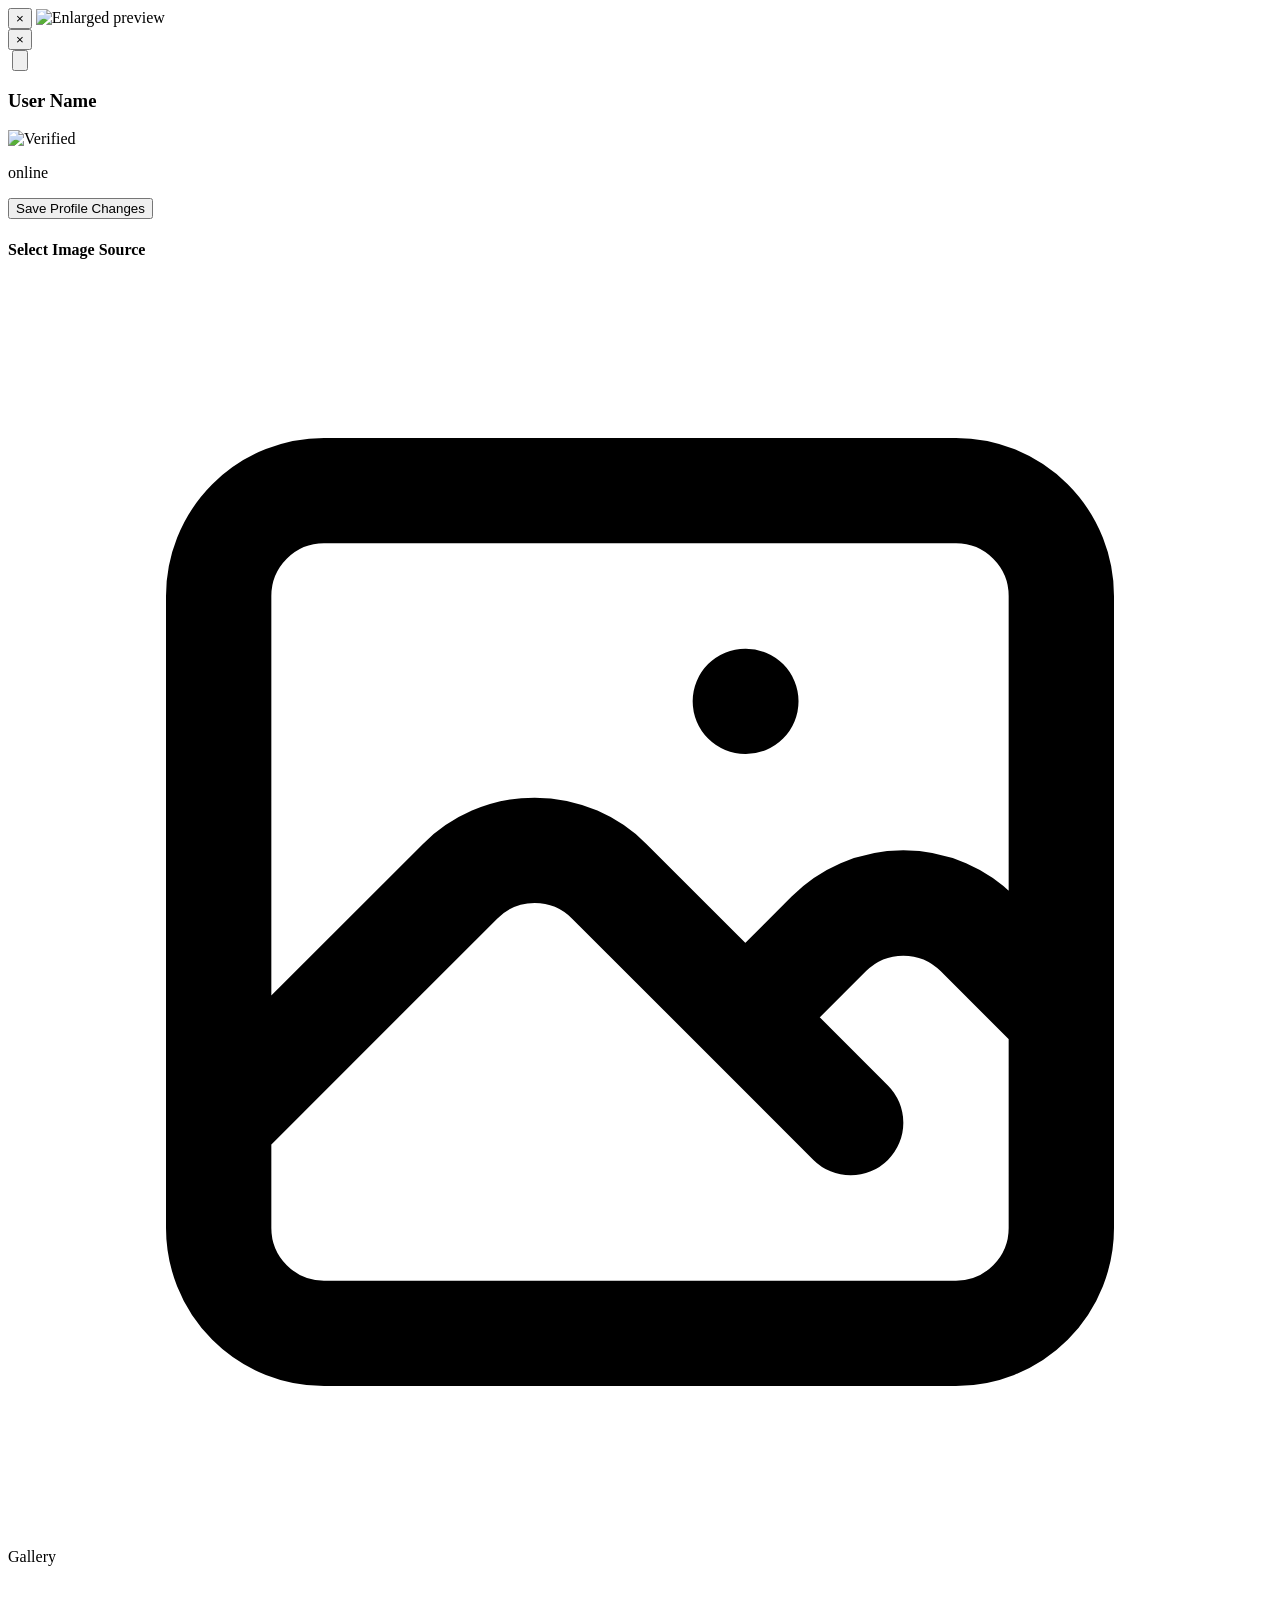
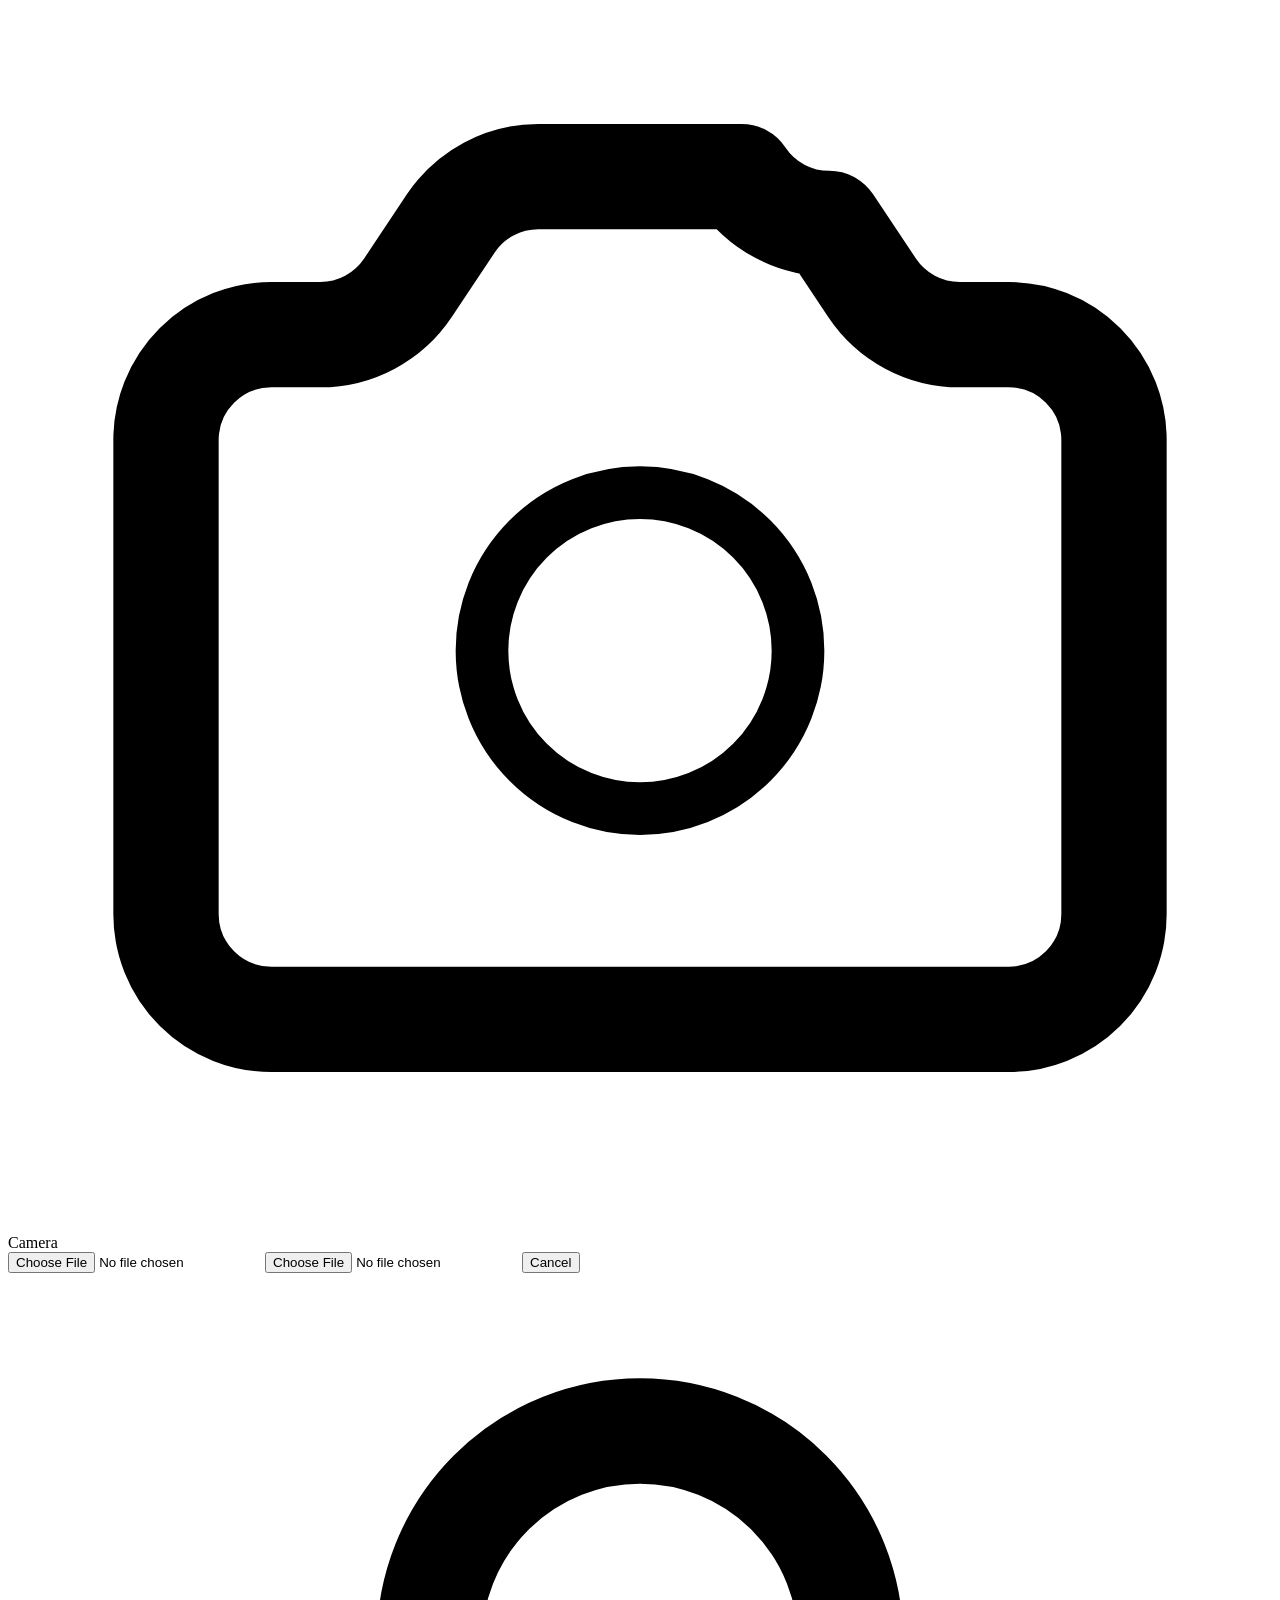
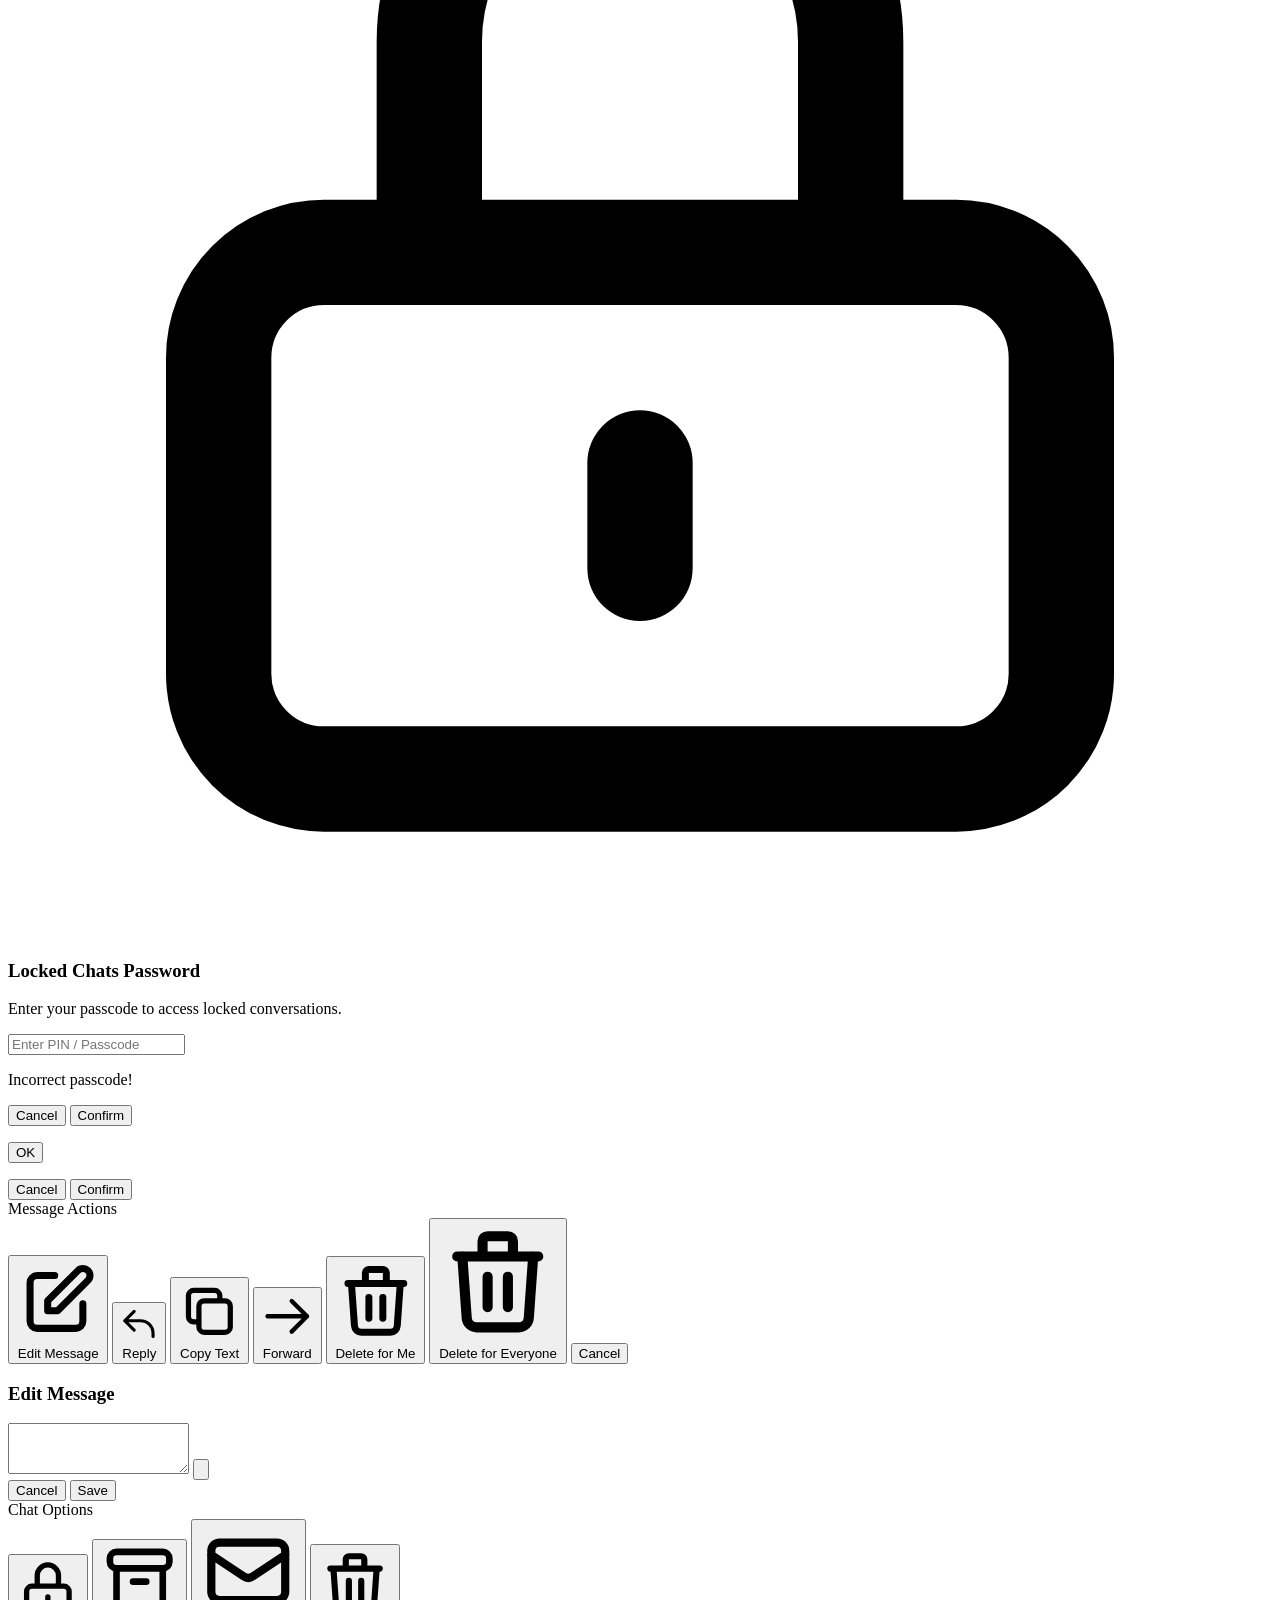
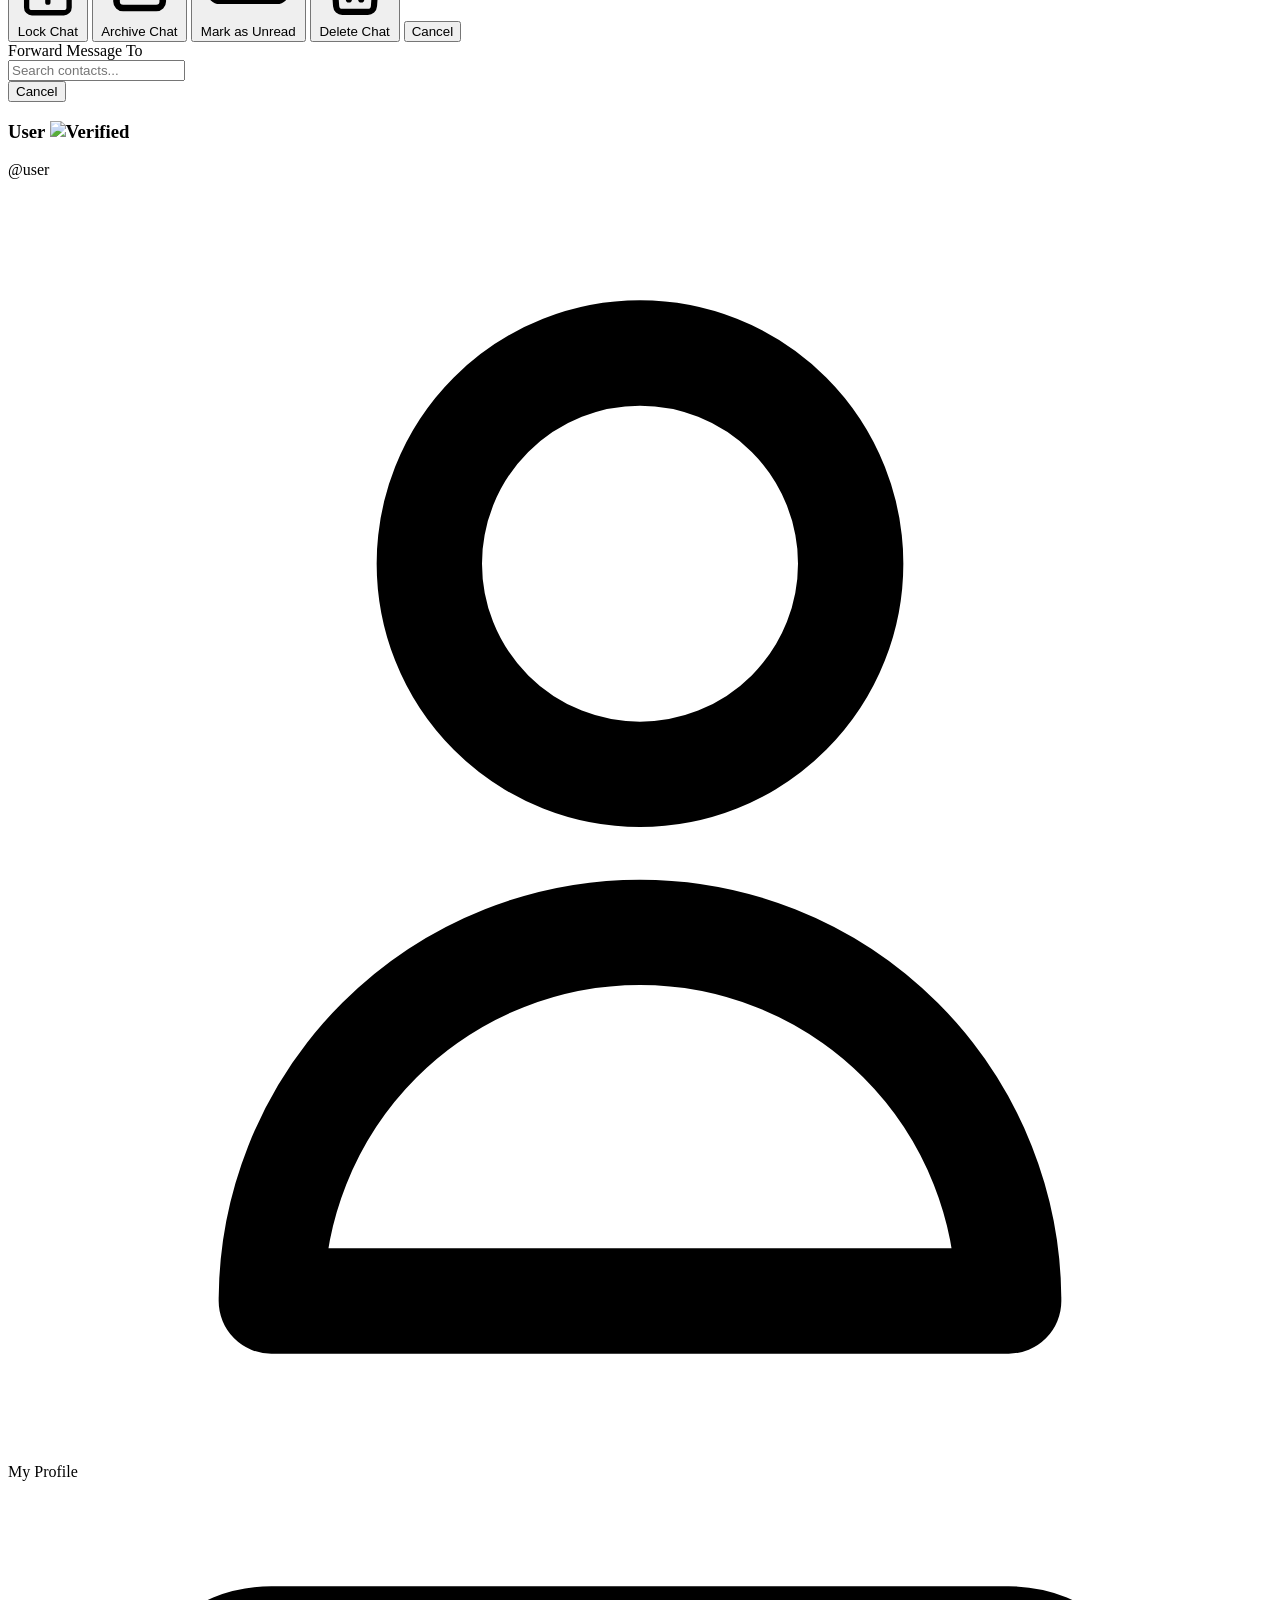
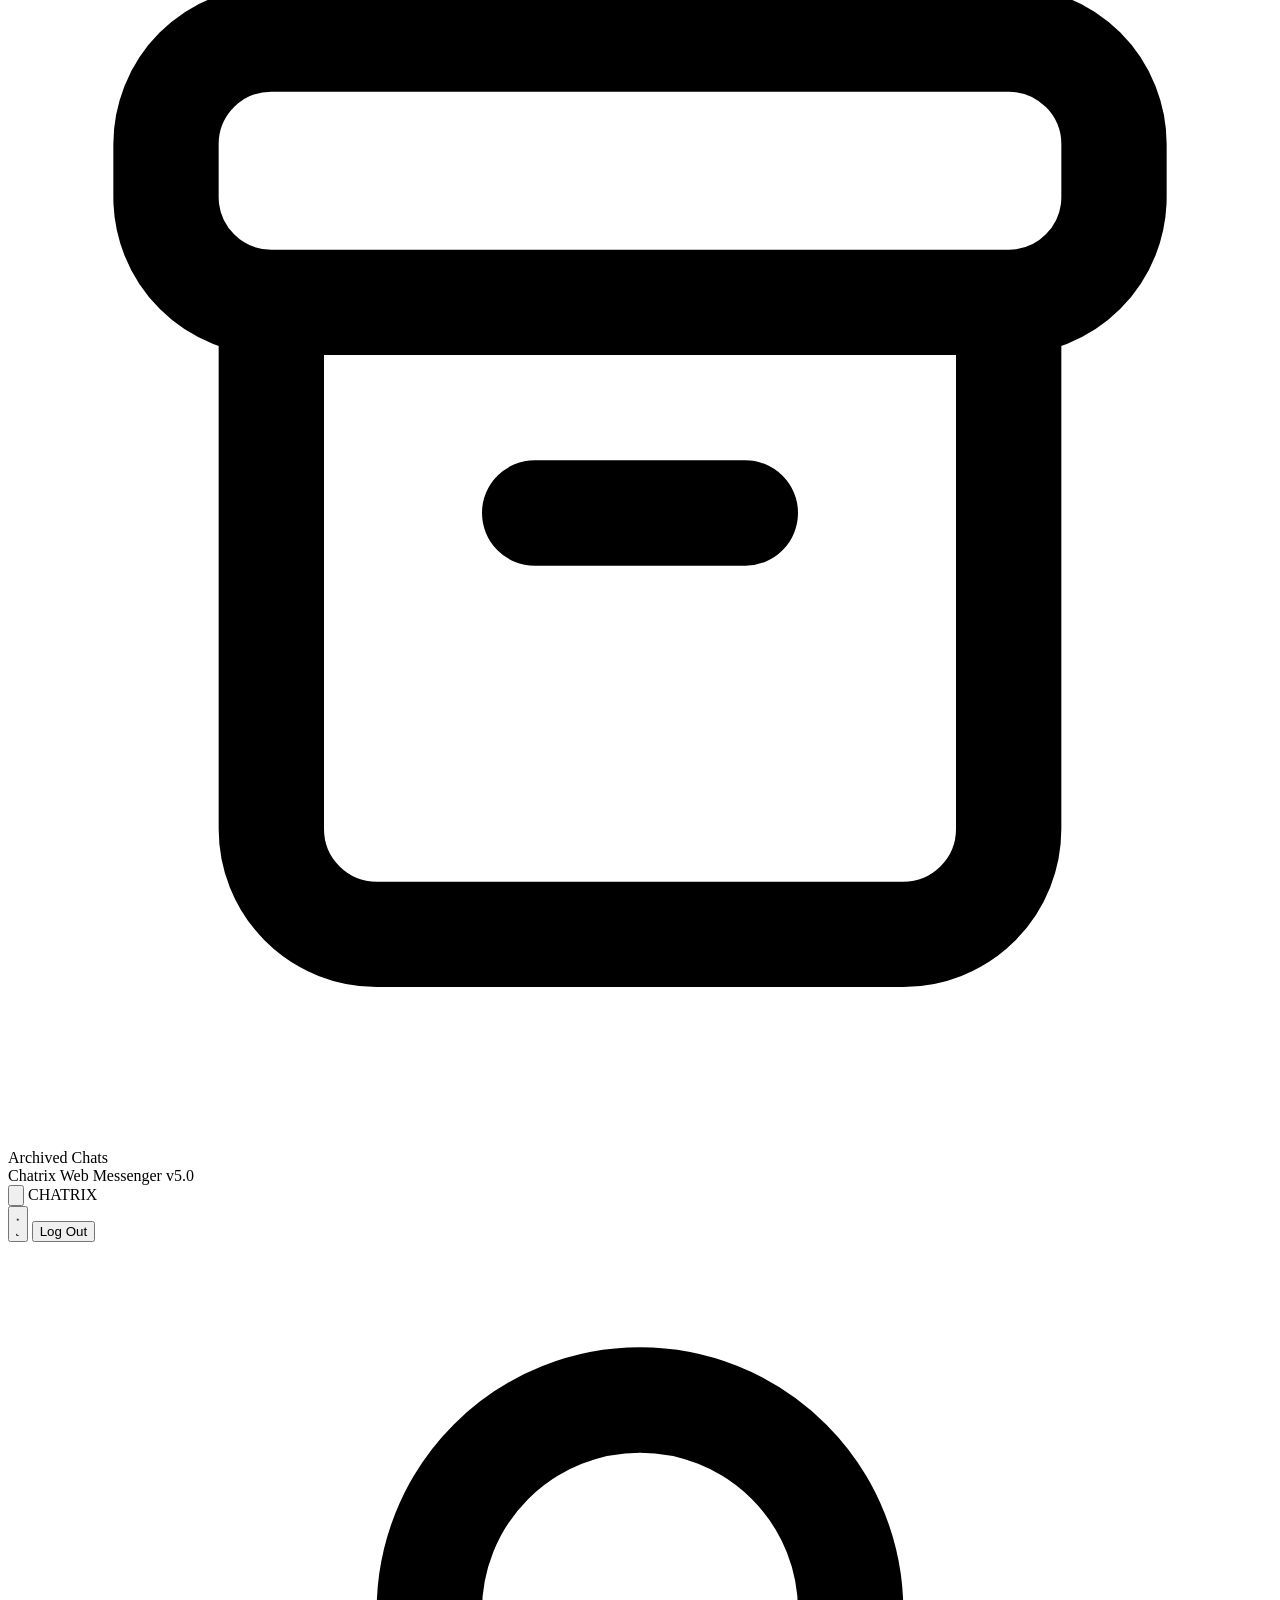
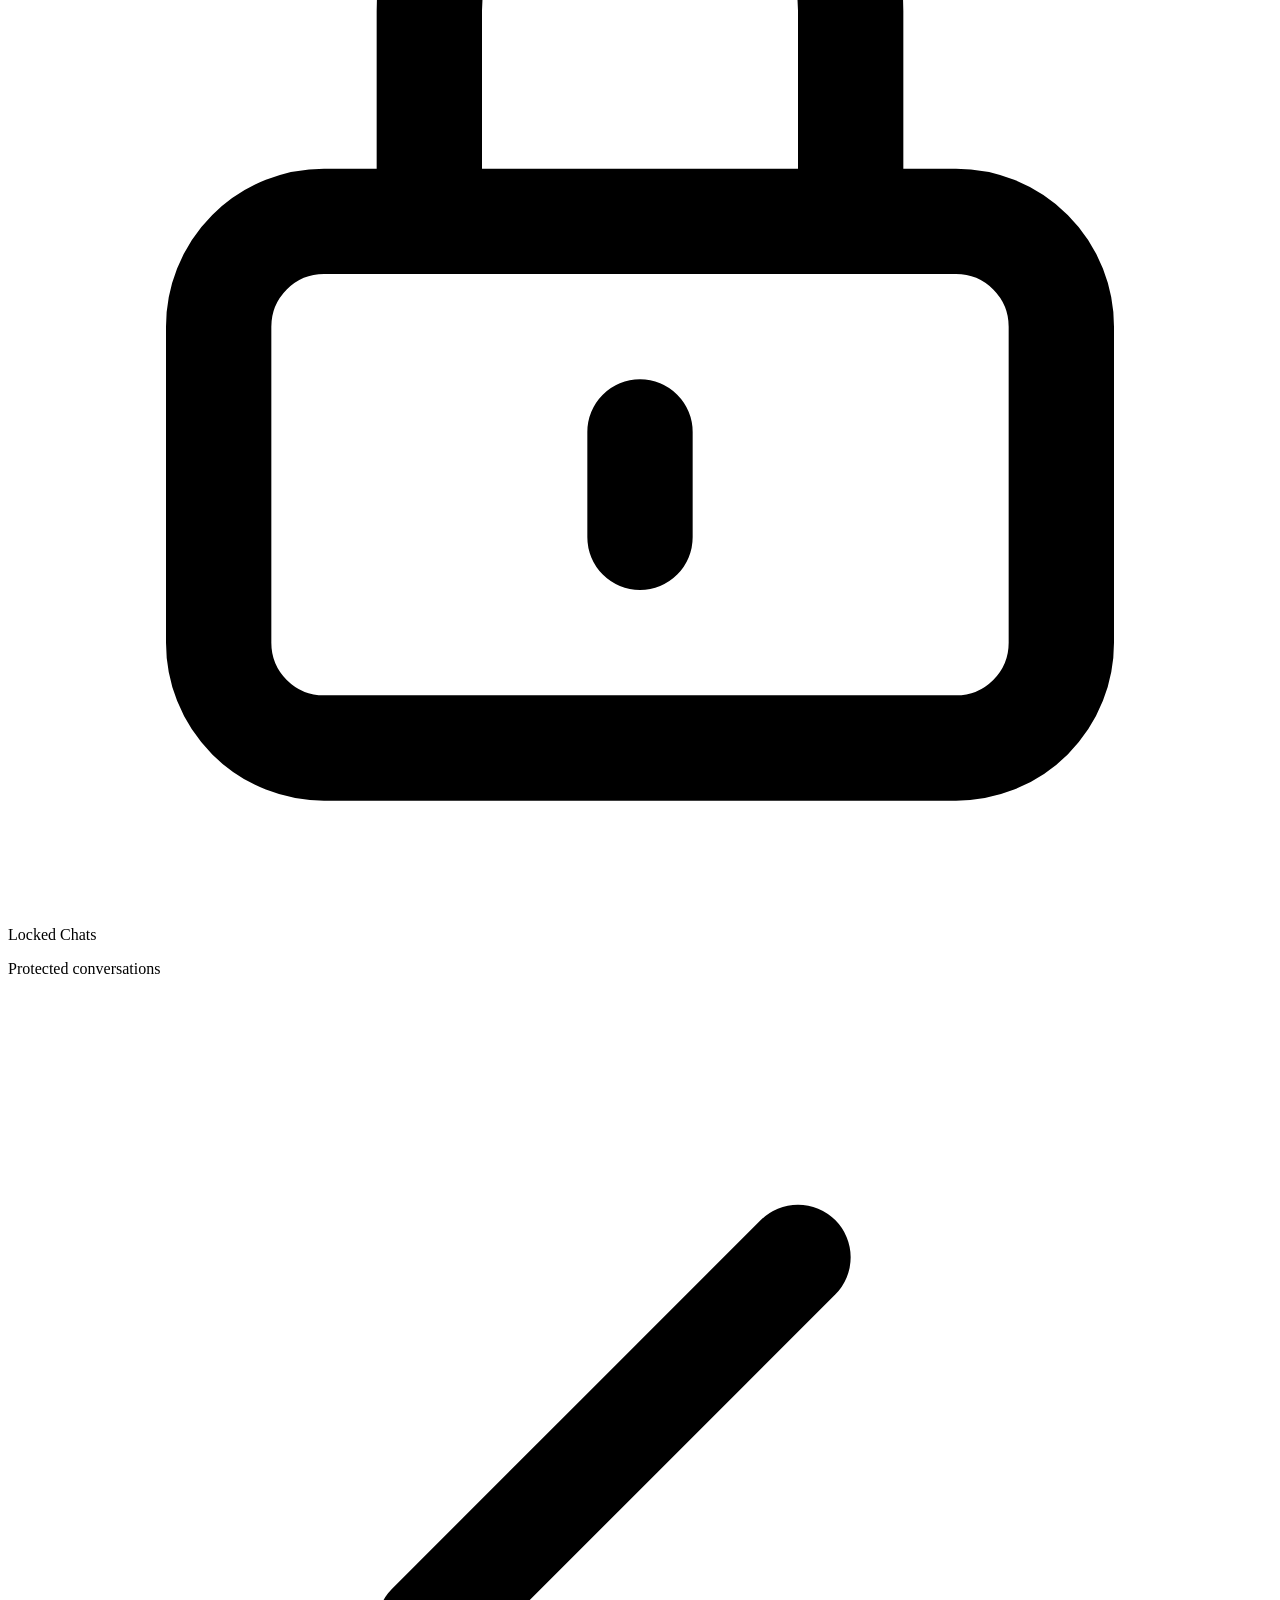
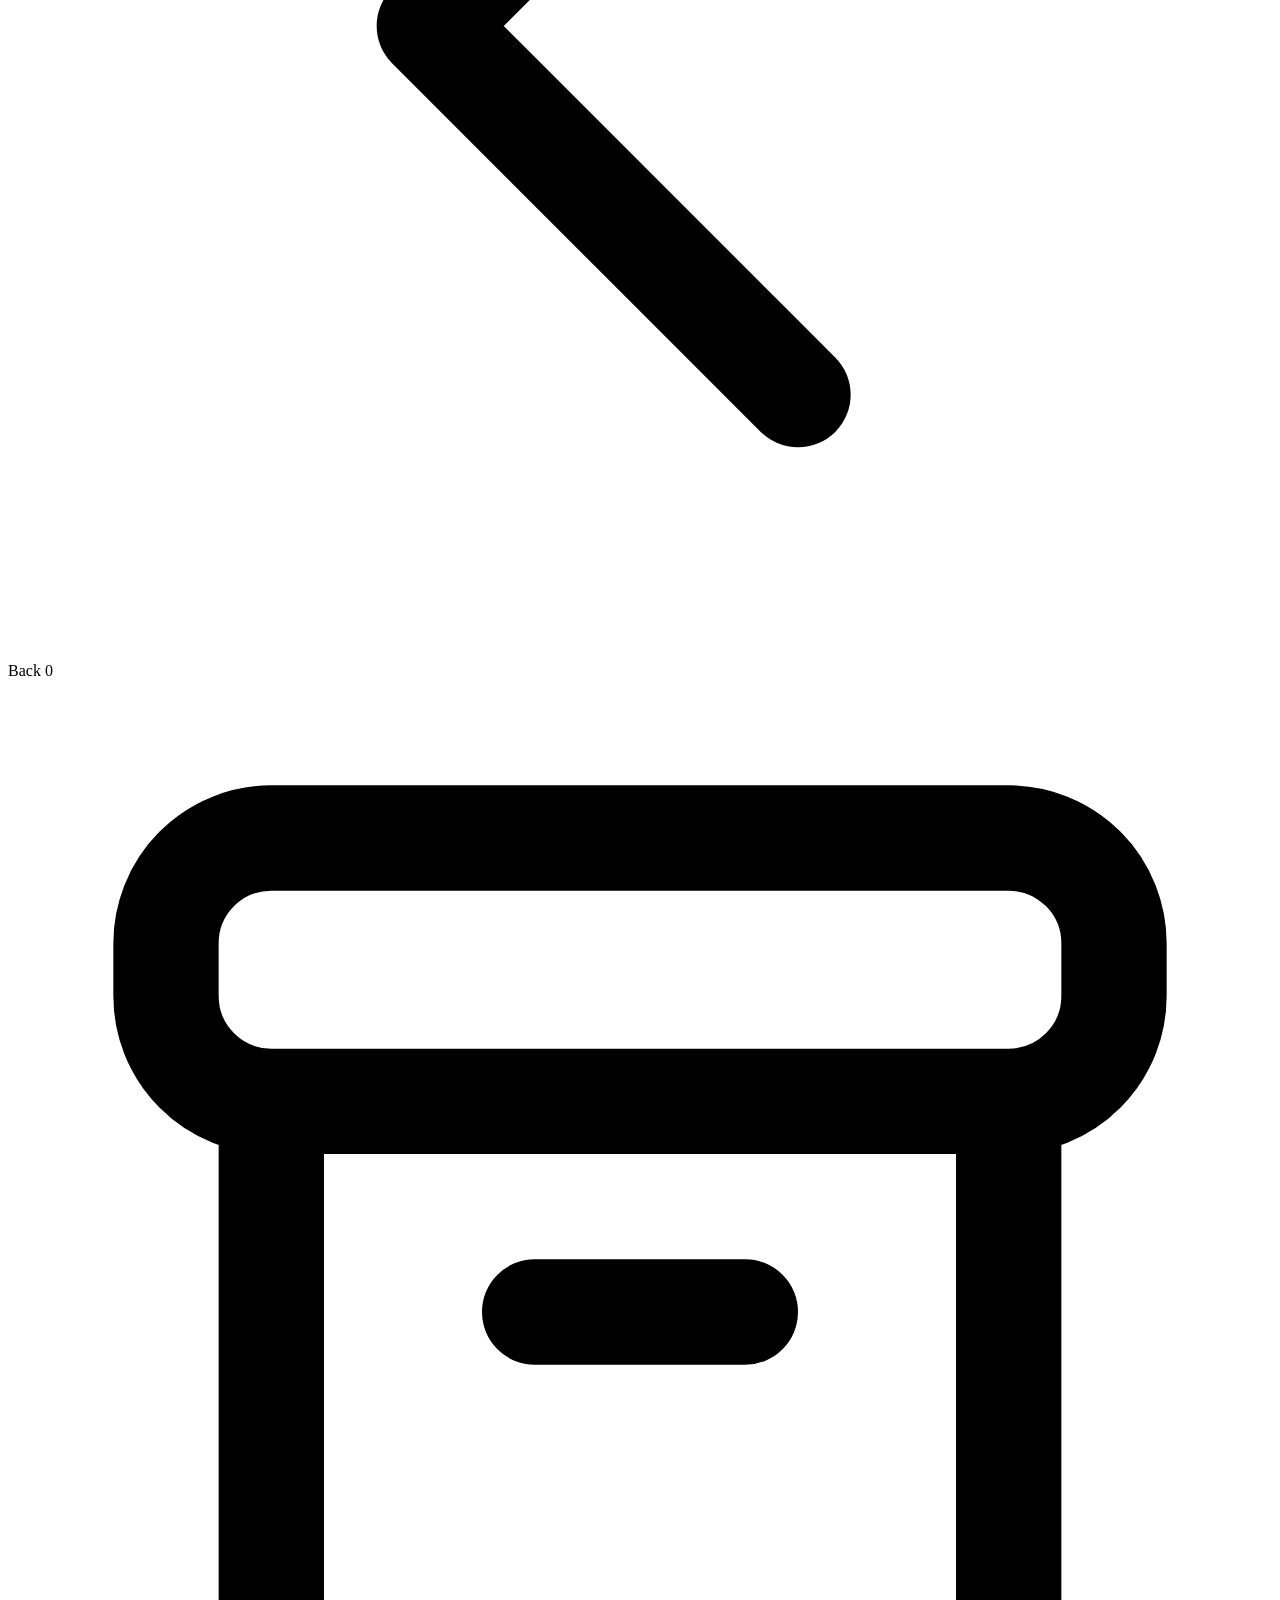
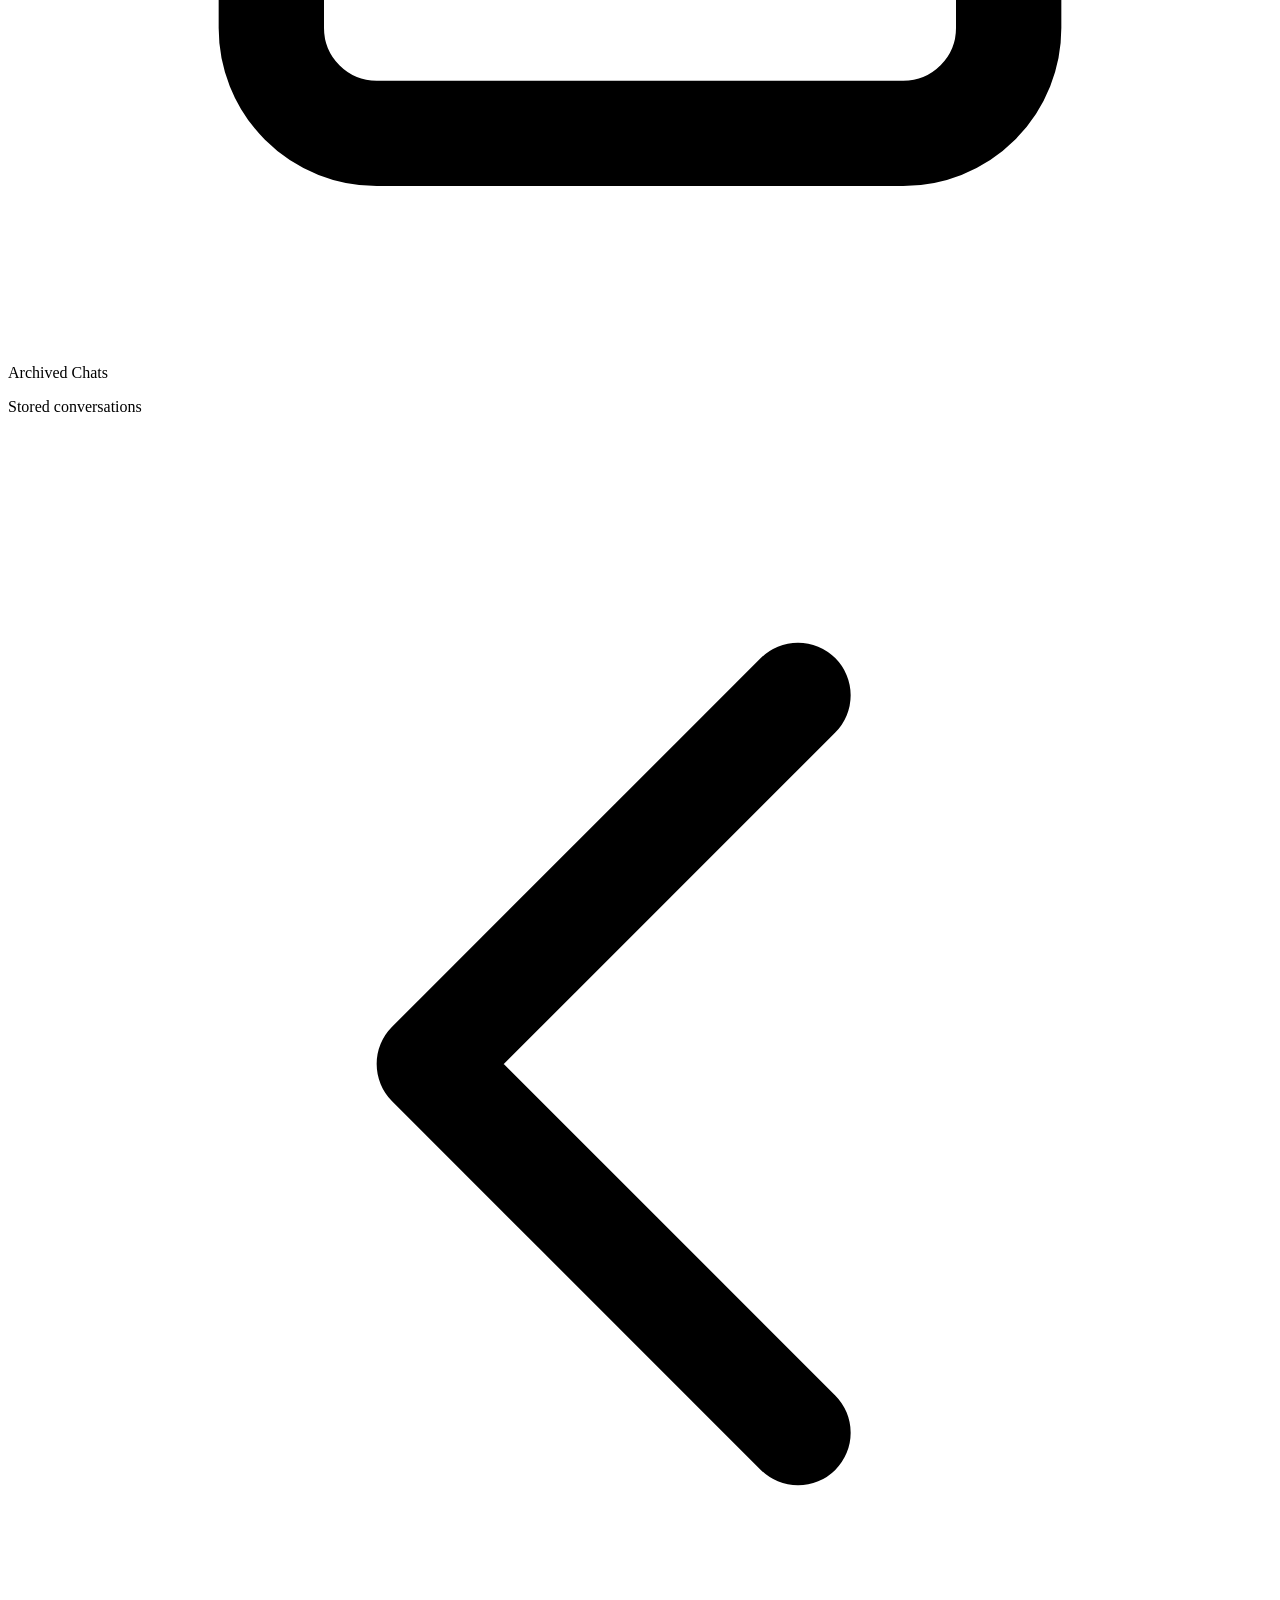
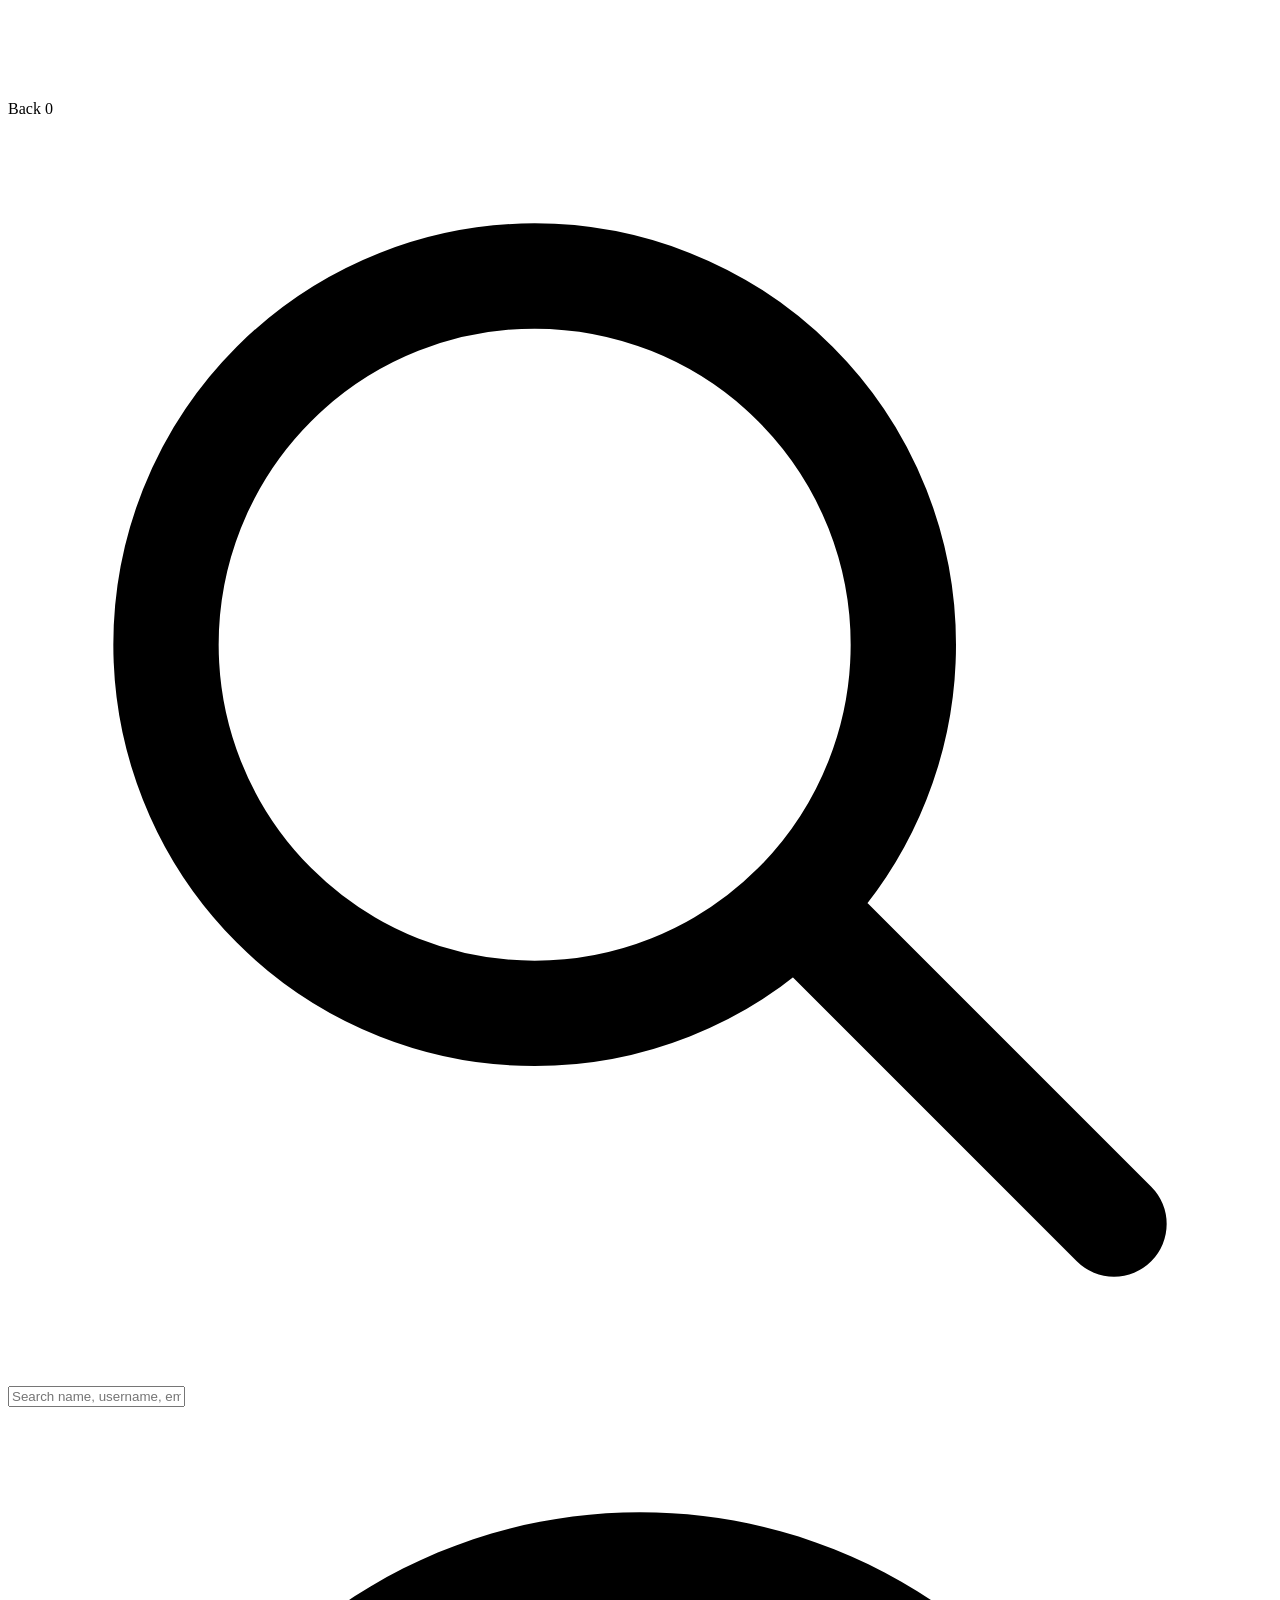
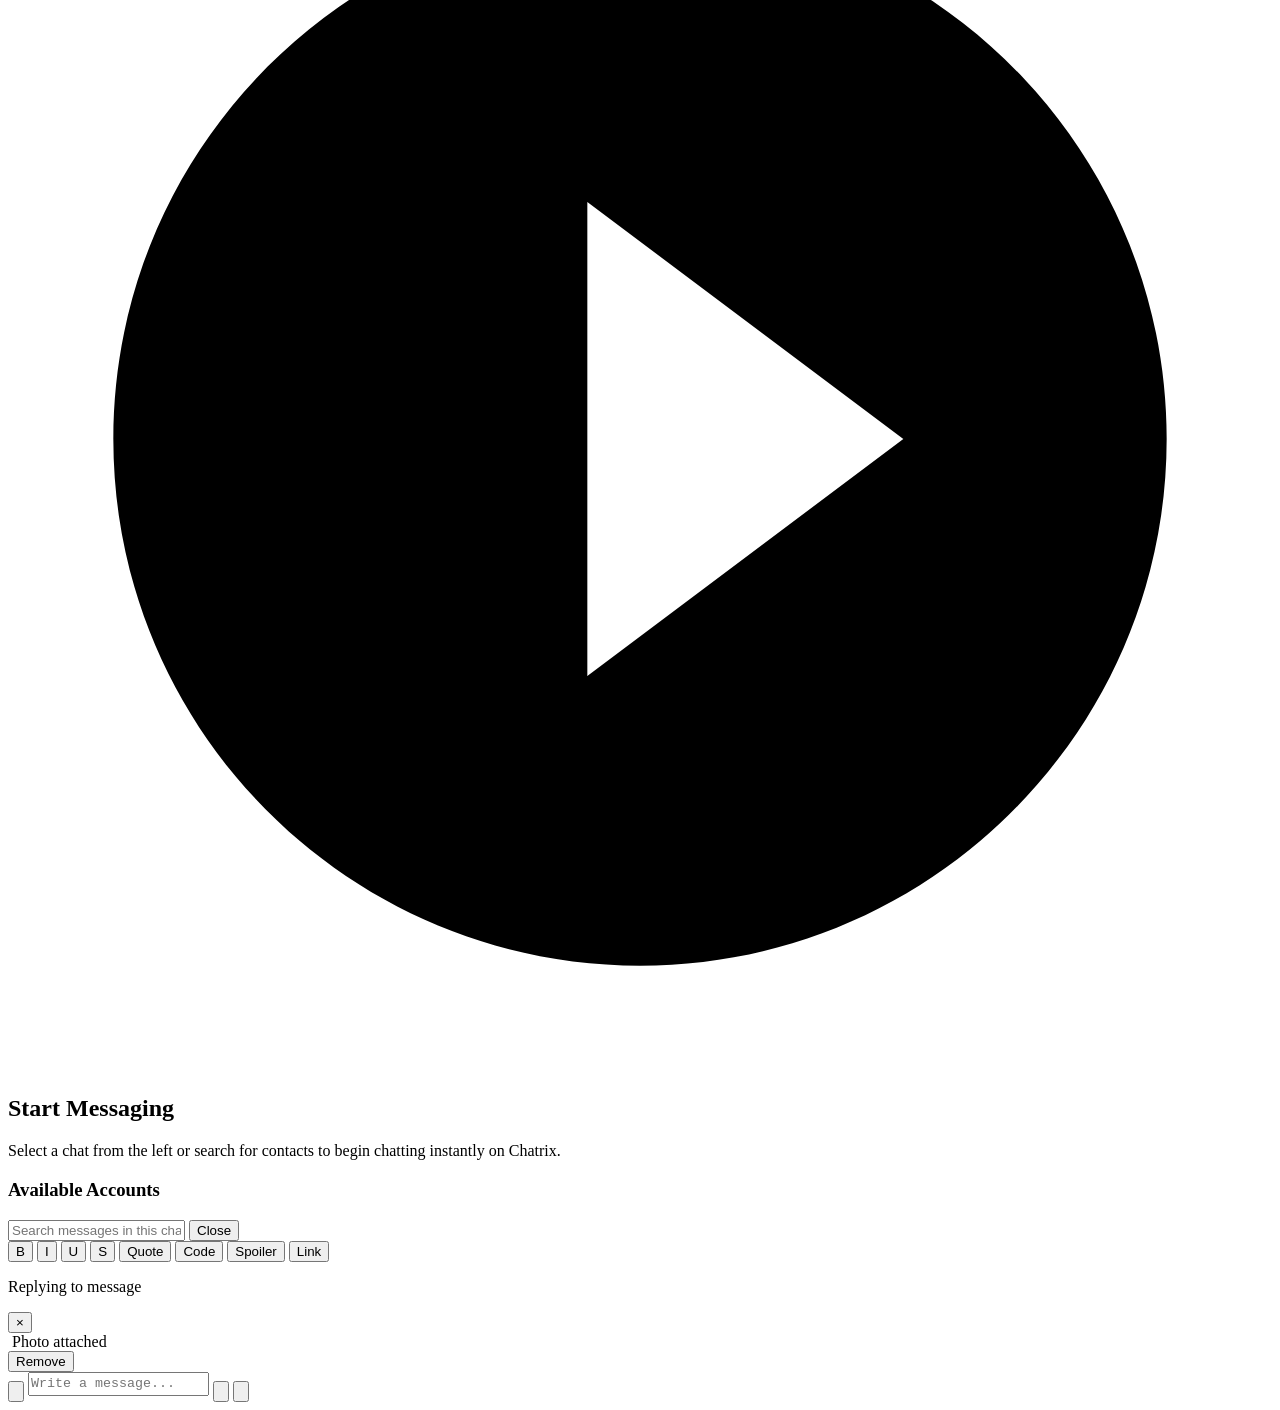
==== commit 1473a935: "Add files via upload" ====
--- a/index.html
+++ b/index.html
@@ -1,3 +1,4 @@
+
 <!DOCTYPE html>
 <html lang="en">
 <head>
@@ -11,13 +12,15 @@
       theme: {
         extend: {
           fontFamily: {
-            sans: ['Calibri', 'Candara', 'Segoe', 'Segoe UI', 'Optima', 'Arial', 'sans-serif'],
+            sans: ['-apple-system', 'BlinkMacSystemFont', 'Segoe UI', 'Roboto', 'Helvetica', 'Arial', 'sans-serif'],
           },
           colors: {
-            brand: {
-              msblue: '#0078d4',
-              msbluehover: '#005a9e',
-              msbluedark: '#106ebe'
+            tg: {
+              blue: '#2AABEE',
+              darkBg: '#0f172a',
+              darkPanel: '#1e293b',
+              sentBubble: '#eeffde',
+              sentBubbleDark: '#2b5278'
             }
           }
         }
@@ -33,50 +36,168 @@
   <script src="https://cdn.jsdelivr.net/npm/emoji-mart@latest/dist/browser.js"></script>
 
   <style>
-    ::-webkit-scrollbar { width: 5px; }
+    ::-webkit-scrollbar { width: 4px; }
     ::-webkit-scrollbar-track { background: transparent; }
-    ::-webkit-scrollbar-thumb { background: #cbd5e1; border-radius: 3px; }
+    ::-webkit-scrollbar-thumb { background: #cbd5e1; border-radius: 4px; }
     .dark ::-webkit-scrollbar-thumb { background: #334155; }
+
     .msg-content { break-word: break-all; word-break: break-word; overflow-wrap: anywhere; }
-    .msg-content a { color: #0078d4; text-decoration: underline; }
-    .dark .msg-content a { color: #60a5fa; text-decoration: underline; }
-
-    /* Sent Message Gradient: Light Blue -> Pink -> Green */
-    .bg-gradient-sent {
-      background: linear-gradient(135deg, #a5f3fc 0%, #fbcfe8 50%, #bbf7d0 100%);
-      color: #0f172a;
-    }
-
-    .bg-msblue {
-      background-color: #0078d4;
-    }
-    .text-msblue {
-      color: #0078d4;
-    }
-    
-    #emoji-picker-container em-emoji-picker {
+    .msg-content a { color: #2AABEE; text-decoration: underline; }
+
+    .tg-quote {
+      border-left: 3px solid #2AABEE;
+      padding-left: 8px;
+      margin: 4px 0;
+      opacity: 0.9;
+      background: rgba(42, 171, 238, 0.1);
+      border-radius: 0 4px 4px 0;
+    }
+
+    .tg-spoiler {
+      background-color: #334155;
+      color: transparent;
+      border-radius: 4px;
+      cursor: pointer;
+      user-select: none;
+      transition: all 0.2s;
+    }
+    .tg-spoiler.revealed {
+      background-color: transparent;
+      color: inherit;
+    }
+
+    .tg-code {
+      font-family: monospace;
+      background: rgba(0,0,0,0.06);
+      padding: 2px 4px;
+      border-radius: 4px;
+      font-size: 0.9em;
+    }
+    .dark .tg-code {
+      background: rgba(255,255,255,0.1);
+    }
+
+    #message-input {
+      resize: none;
+      max-height: 120px;
+      line-height: 1.4;
+      overflow-y: auto;
+    }
+
+    #emoji-picker-container em-emoji-picker,
+    #edit-emoji-picker-container em-emoji-picker {
       width: 100%;
       height: 350px;
       max-width: 360px;
-      border-radius: 12px;
+      border-radius: 16px;
       box-shadow: 0 10px 25px -5px rgba(0, 0, 0, 0.3);
+    }
+
+    .tg-glass {
+      backdrop-filter: blur(12px);
+      -webkit-backdrop-filter: blur(12px);
     }
   </style>
 </head>
 <body class="bg-slate-100 text-slate-800 dark:bg-slate-950 dark:text-slate-100 font-sans h-screen overflow-hidden transition-colors duration-200">
 
-  <!-- ENLARGED IMAGE MODAL -->
-  <div id="lightbox-modal" class="fixed inset-0 bg-black/90 z-50 flex items-center justify-center p-4 hidden">
+  <!-- LIGHTBOX MODAL -->
+  <div id="lightbox-modal" class="fixed inset-0 bg-black/90 z-50 flex items-center justify-center p-4 hidden backdrop-blur-md transition-all duration-300">
     <button id="lightbox-close-btn" class="absolute top-4 right-4 text-white text-3xl font-bold p-2 hover:opacity-75 cursor-pointer">&times;</button>
-    <img id="lightbox-img" class="max-w-full max-h-full object-contain rounded-lg shadow-2xl" src="" alt="Enlarged preview">
+    <img id="lightbox-img" class="max-w-full max-h-full object-contain rounded-xl shadow-2xl" src="" alt="Enlarged preview">
   </div>
 
-  <!-- MESSAGE CONTEXT MENU MODAL -->
-  <div id="message-modal" class="fixed inset-0 bg-slate-900/40 backdrop-blur-sm z-50 flex items-center justify-center p-4 hidden">
+  <!-- PROFILE DRAWER / FULLSCREEN MODAL (MOBILE MODAL / DESKTOP DRAWER) -->
+  <div id="profile-right-drawer" class="fixed inset-0 md:inset-y-0 md:left-auto md:right-0 w-full md:max-w-md bg-white dark:bg-slate-900 z-50 shadow-2xl border-l border-slate-200 dark:border-slate-800 transform translate-x-full transition-transform duration-300 flex flex-col h-full">
+    <div class="relative bg-gradient-to-b from-sky-400 to-tg-blue p-6 text-center text-white flex-shrink-0">
+      <button id="profile-drawer-close" class="absolute top-4 left-4 text-white text-2xl font-bold hover:opacity-75">&times;</button>
+      <div class="relative inline-block mt-2">
+        <img id="profile-modal-avatar" class="w-28 h-28 rounded-full object-cover border-4 border-white dark:border-slate-900 shadow-md mx-auto" src="" />
+        <button id="avatar-edit-trigger" class="hidden absolute bottom-0 right-0 bg-white dark:bg-slate-800 p-2 rounded-full shadow hover:scale-105 transition text-slate-700 dark:text-slate-200">
+          <svg class="w-4 h-4" fill="none" stroke="currentColor" viewBox="0 0 24 24"><path stroke-linecap="round" stroke-linejoin="round" stroke-width="2" d="M3 9a2 2 0 012-2h0.93a2 2 0 001.664-.89l.812-1.22A2 2 0 0110.07 4h3.86a2 2 0 001.664.89l.812 1.22A2 2 0 0018.07 7H19a2 2 0 012 2v9a2 2 0 01-2 2H5a2 2 0 01-2-2V9z"/><circle cx="12" cy="13" r="3"/></svg>
+        </button>
+      </div>
+      <div class="flex items-center justify-center gap-1.5 mt-3">
+        <h3 id="profile-modal-name" class="font-bold text-xl truncate">User Name</h3>
+        <img id="profile-modal-verified" src="https://upload.wikimedia.org/wikipedia/commons/archive/e/e4/20211123214858%21Twitter_Verified_Badge.svg?utm_source=commons.wikimedia.org&utm_campaign=index&utm_content=original" class="w-5 h-5 hidden" alt="Verified">
+      </div>
+      <p id="profile-modal-status" class="text-xs text-sky-100 font-medium">online</p>
+    </div>
+
+    <!-- User Details List -->
+    <div id="profile-details-list" class="p-6 space-y-4 text-xs overflow-y-auto flex-1 divide-y divide-slate-100 dark:divide-slate-800">
+    </div>
+    <div id="profile-edit-actions" class="p-4 border-t border-slate-200 dark:border-slate-800 hidden flex space-x-2">
+      <button id="save-profile-btn" class="w-full py-2.5 bg-tg-blue text-white rounded-xl font-bold text-xs shadow hover:opacity-90 transition">Save Profile Changes</button>
+    </div>
+  </div>
+
+  <!-- ATTACHMENT SOURCE SELECTION MODAL -->
+  <div id="media-source-modal" class="fixed inset-0 bg-slate-900/50 z-50 flex items-center justify-center p-4 hidden">
+    <div class="bg-white dark:bg-slate-800 border border-slate-200 dark:border-slate-700 rounded-2xl w-full max-w-xs shadow-2xl overflow-hidden p-4 space-y-3">
+      <h4 id="media-source-title" class="text-sm font-bold text-center text-slate-700 dark:text-slate-200">Select Image Source</h4>
+      <div class="grid grid-cols-2 gap-3 pt-2">
+        <label for="media-gallery-input" class="flex flex-col items-center justify-center p-4 bg-slate-50 dark:bg-slate-700/50 hover:bg-sky-50 dark:hover:bg-slate-700 rounded-xl cursor-pointer border border-dashed border-slate-300 dark:border-slate-600 transition">
+          <svg class="w-8 h-8 text-tg-blue mb-1" fill="none" stroke="currentColor" viewBox="0 0 24 24"><path stroke-linecap="round" stroke-linejoin="round" stroke-width="2" d="M4 16l4.586-4.586a2 2 0 012.828 0L16 16m-2-2l1.586-1.586a2 2 0 012.828 0L20 14m-6-6h.01M6 20h12a2 2 0 002-2V6a2 2 0 00-2-2H6a2 2 0 00-2 2v12a2 2 0 002 2z"/></svg>
+          <span class="text-xs font-semibold">Gallery</span>
+        </label>
+        <label for="media-camera-input" class="flex flex-col items-center justify-center p-4 bg-slate-50 dark:bg-slate-700/50 hover:bg-sky-50 dark:hover:bg-slate-700 rounded-xl cursor-pointer border border-dashed border-slate-300 dark:border-slate-600 transition">
+          <svg class="w-8 h-8 text-emerald-500 mb-1" fill="none" stroke="currentColor" viewBox="0 0 24 24"><path stroke-linecap="round" stroke-linejoin="round" stroke-width="2" d="M3 9a2 2 0 012-2h0.93a2 2 0 001.664-.89l.812-1.22A2 2 0 0110.07 4h3.86a2 2 0 001.664.89l.812 1.22A2 2 0 0018.07 7H19a2 2 0 012 2v9a2 2 0 01-2 2H5a2 2 0 01-2-2V9z"/><circle cx="12" cy="13" r="3"/></svg>
+          <span class="text-xs font-semibold">Camera</span>
+        </label>
+      </div>
+      <input type="file" id="media-gallery-input" accept="image/*" class="hidden">
+      <input type="file" id="media-camera-input" accept="image/*" capture="environment" class="hidden">
+      <button id="media-source-cancel" class="w-full text-center py-2 text-xs text-slate-400 font-semibold hover:bg-slate-100 dark:hover:bg-slate-700 rounded-lg">Cancel</button>
+    </div>
+  </div>
+
+  <!-- LOCKED CHATS PIN MODAL -->
+  <div id="pin-modal" class="fixed inset-0 bg-slate-900/60 tg-glass z-50 flex items-center justify-center p-4 hidden">
+    <div class="bg-white dark:bg-slate-800 border border-slate-200 dark:border-slate-700 rounded-2xl w-full max-w-xs shadow-2xl p-5 text-center space-y-4">
+      <div class="w-12 h-12 bg-emerald-100 dark:bg-emerald-950/50 text-emerald-500 rounded-full flex items-center justify-center mx-auto">
+        <svg class="w-6 h-6" fill="none" stroke="currentColor" viewBox="0 0 24 24"><path stroke-linecap="round" stroke-linejoin="round" stroke-width="2" d="M12 15v2m-6 4h12a2 2 0 002-2v-6a2 2 0 00-2-2H6a2 2 0 00-2 2v6a2 2 0 002 2zm10-10V7a4 4 0 00-8 0v4h8z"/></svg>
+      </div>
+      <h3 id="pin-modal-title" class="text-sm font-bold">Locked Chats Password</h3>
+      <p id="pin-modal-desc" class="text-xs text-slate-400">Enter your passcode to access locked conversations.</p>
+      <input type="password" id="pin-modal-input" placeholder="Enter PIN / Passcode" class="w-full text-center tracking-widest text-lg py-2 bg-slate-100 dark:bg-slate-900 border border-slate-300 dark:border-slate-700 rounded-xl focus:outline-none focus:border-tg-blue">
+      <p id="pin-error-msg" class="text-[11px] text-red-500 hidden font-semibold">Incorrect passcode!</p>
+      <div class="flex space-x-2">
+        <button id="pin-modal-cancel" class="flex-1 py-2 text-xs font-semibold text-slate-400 bg-slate-100 dark:bg-slate-700 rounded-xl">Cancel</button>
+        <button id="pin-modal-submit" class="flex-1 py-2 text-xs font-semibold text-white bg-tg-blue rounded-xl">Confirm</button>
+      </div>
+    </div>
+  </div>
+
+  <!-- ALERT DIALOG -->
+  <div id="ui-alert-modal" class="fixed inset-0 bg-slate-900/60 tg-glass z-50 flex items-center justify-center p-4 hidden">
+    <div class="bg-white dark:bg-slate-800 border border-slate-200 dark:border-slate-700 rounded-2xl w-full max-w-xs shadow-2xl p-5 text-center space-y-4">
+      <p id="ui-alert-message" class="text-xs text-slate-700 dark:text-slate-200 font-medium leading-relaxed"></p>
+      <button id="ui-alert-btn" class="w-full py-2 text-xs font-bold text-white bg-tg-blue rounded-xl shadow hover:opacity-90">OK</button>
+    </div>
+  </div>
+
+  <!-- CONFIRM DIALOG -->
+  <div id="ui-confirm-modal" class="fixed inset-0 bg-slate-900/60 tg-glass z-50 flex items-center justify-center p-4 hidden">
+    <div class="bg-white dark:bg-slate-800 border border-slate-200 dark:border-slate-700 rounded-2xl w-full max-w-xs shadow-2xl p-5 text-center space-y-4">
+      <p id="ui-confirm-message" class="text-xs text-slate-700 dark:text-slate-200 font-medium leading-relaxed"></p>
+      <div class="flex space-x-2">
+        <button id="ui-confirm-cancel" class="flex-1 py-2 text-xs font-semibold text-slate-400 bg-slate-100 dark:bg-slate-700 rounded-xl">Cancel</button>
+        <button id="ui-confirm-ok" class="flex-1 py-2 text-xs font-semibold text-white bg-red-500 rounded-xl">Confirm</button>
+      </div>
+    </div>
+  </div>
+
+  <!-- MESSAGE CONTEXT MENU / EDIT MODAL -->
+  <div id="message-modal" class="fixed inset-0 bg-slate-900/40 tg-glass z-50 flex items-center justify-center p-4 hidden">
     <div class="bg-white dark:bg-slate-800 border border-slate-200 dark:border-slate-700 rounded-2xl w-full max-w-xs shadow-2xl overflow-hidden divide-y divide-slate-100 dark:divide-slate-700/50">
-      <div class="p-3 bg-slate-50 dark:bg-slate-900/50 text-center text-xs font-semibold text-slate-400">Message Options</div>
+      <div class="p-3 bg-slate-50 dark:bg-slate-900/50 text-center text-xs font-semibold text-slate-400">Message Actions</div>
+      <button id="modal-edit-btn" class="hidden w-full text-left px-4 py-3 text-sm text-slate-700 dark:text-slate-200 hover:bg-slate-50 dark:hover:bg-slate-700 flex items-center space-x-3">
+        <svg class="w-4 h-4 text-emerald-500" fill="none" stroke="currentColor" viewBox="0 0 24 24"><path stroke-linecap="round" stroke-linejoin="round" stroke-width="2" d="M11 5H6a2 2 0 00-2 2v11a2 2 0 002 2h11a2 2 0 002-2v-5m-1.414-9.414a2 2 0 112.828 2.828L11.828 15H9v-2.828l8.586-8.586z"/></svg>
+        <span>Edit Message</span>
+      </button>
       <button id="modal-reply-btn" class="w-full text-left px-4 py-3 text-sm text-slate-700 dark:text-slate-200 hover:bg-slate-50 dark:hover:bg-slate-700 flex items-center space-x-3">
-        <svg class="w-4 h-4 text-brand-msblue" fill="none" stroke="currentColor" viewBox="0 0 24 24"><path stroke-linecap="round" stroke-linejoin="round" stroke-width="2" d="M3 10h10a8 8 0 018 8v2M3 10l6 6m-6-6l6-6"/></svg>
+        <svg class="w-4 h-4 text-tg-blue" fill="none" stroke="currentColor" viewBox="0 0 24 24"><path stroke-linecap="round" stroke-linejoin="round" stroke-width="2" d="M3 10h10a8 8 0 018 8v2M3 10l6 6m-6-6l6-6"/></svg>
         <span>Reply</span>
       </button>
       <button id="modal-copy-btn" class="w-full text-left px-4 py-3 text-sm text-slate-700 dark:text-slate-200 hover:bg-slate-50 dark:hover:bg-slate-700 flex items-center space-x-3">
@@ -84,7 +205,7 @@
         <span>Copy Text</span>
       </button>
       <button id="modal-forward-btn" class="w-full text-left px-4 py-3 text-sm text-slate-700 dark:text-slate-200 hover:bg-slate-50 dark:hover:bg-slate-700 flex items-center space-x-3">
-        <svg class="w-4 h-4 text-red-500" fill="none" stroke="currentColor" viewBox="0 0 24 24"><path stroke-linecap="round" stroke-linejoin="round" stroke-width="2" d="M14 5l7 7m0 0l-7 7m7-7H3"/></svg>
+        <svg class="w-4 h-4 text-purple-500" fill="none" stroke="currentColor" viewBox="0 0 24 24"><path stroke-linecap="round" stroke-linejoin="round" stroke-width="2" d="M14 5l7 7m0 0l-7 7m7-7H3"/></svg>
         <span>Forward</span>
       </button>
       <button id="modal-delete-me-btn" class="w-full text-left px-4 py-3 text-sm text-amber-600 dark:text-amber-400 hover:bg-slate-50 dark:hover:bg-slate-700 flex items-center space-x-3">
@@ -99,8 +220,26 @@
     </div>
   </div>
 
-  <!-- CHAT ITEM ACTION MODAL (Delete Chat, Archive, Mark Unread, Lock Chat) -->
-  <div id="chat-item-modal" class="fixed inset-0 bg-slate-900/40 backdrop-blur-sm z-50 flex items-center justify-center p-4 hidden">
+  <!-- EDIT MESSAGE MODAL INPUT WITH EMOJI BUTTON -->
+  <div id="edit-message-dialog" class="fixed inset-0 bg-slate-900/50 tg-glass z-50 flex items-center justify-center p-4 hidden">
+    <div class="bg-white dark:bg-slate-800 border border-slate-200 dark:border-slate-700 rounded-2xl w-full max-w-sm p-4 space-y-3 shadow-2xl relative">
+      <h3 class="text-sm font-bold">Edit Message</h3>
+      <div class="relative">
+        <textarea id="edit-message-input" rows="3" class="w-full p-2.5 pr-10 bg-slate-100 dark:bg-slate-900 border border-slate-300 dark:border-slate-700 rounded-xl text-xs focus:outline-none focus:border-tg-blue"></textarea>
+        <button type="button" id="edit-emoji-btn" class="absolute right-2 bottom-3 text-slate-400 hover:text-tg-blue">
+          <svg class="w-5 h-5" fill="none" stroke="currentColor" viewBox="0 0 24 24"><path stroke-linecap="round" stroke-linejoin="round" stroke-width="2" d="M14.828 14.828a4 4 0 01-5.656 0M9 10h.01M15 10h.01M21 12a9 9 0 11-18 0 9 9 0 0118 0z"/></svg>
+        </button>
+      </div>
+      <div id="edit-emoji-picker-container" class="hidden absolute bottom-16 right-4 z-50"></div>
+      <div class="flex justify-end space-x-2">
+        <button id="edit-cancel-btn" class="px-3 py-1.5 text-xs font-semibold text-slate-400">Cancel</button>
+        <button id="edit-save-btn" class="px-4 py-1.5 text-xs font-semibold text-white bg-tg-blue rounded-lg">Save</button>
+      </div>
+    </div>
+  </div>
+
+  <!-- CHAT ITEM ACTION MODAL -->
+  <div id="chat-item-modal" class="fixed inset-0 bg-slate-900/40 tg-glass z-50 flex items-center justify-center p-4 hidden">
     <div class="bg-white dark:bg-slate-800 border border-slate-200 dark:border-slate-700 rounded-2xl w-full max-w-xs shadow-2xl overflow-hidden divide-y divide-slate-100 dark:divide-slate-700/50">
       <div id="chat-item-modal-title" class="p-3 bg-slate-50 dark:bg-slate-900/50 text-center text-xs font-semibold text-slate-400">Chat Options</div>
       <button id="chat-opt-lock" class="w-full text-left px-4 py-3 text-sm text-slate-700 dark:text-slate-200 hover:bg-slate-50 dark:hover:bg-slate-700 flex items-center space-x-3">
@@ -123,10 +262,13 @@
     </div>
   </div>
 
-  <!-- FORWARD SELECTION MODAL -->
-  <div id="forward-modal" class="fixed inset-0 bg-slate-900/40 backdrop-blur-sm z-50 flex items-center justify-center p-4 hidden">
+  <!-- FORWARD SELECTION MODAL WITH SEARCH & STARTED MESSAGES AT TOP -->
+  <div id="forward-modal" class="fixed inset-0 bg-slate-900/40 tg-glass z-50 flex items-center justify-center p-4 hidden">
     <div class="bg-white dark:bg-slate-800 border border-slate-200 dark:border-slate-700 rounded-2xl w-full max-w-sm shadow-2xl flex flex-col max-h-[80vh]">
       <div class="p-3 border-b border-slate-200 dark:border-slate-700 font-bold text-sm text-center">Forward Message To</div>
+      <div class="p-2 border-b border-slate-200 dark:border-slate-700">
+        <input type="text" id="forward-search-input" placeholder="Search contacts..." class="w-full px-3 py-1.5 bg-slate-100 dark:bg-slate-900 text-xs rounded-xl border border-slate-300 dark:border-slate-700 focus:outline-none">
+      </div>
       <div id="forward-users-container" class="flex-1 overflow-y-auto divide-y divide-slate-100 dark:divide-slate-700/50"></div>
       <button id="forward-cancel-btn" class="p-3 border-t border-slate-200 dark:border-slate-700 text-xs font-semibold text-slate-400 hover:bg-slate-100 dark:hover:bg-slate-700">Cancel</button>
     </div>
@@ -134,32 +276,30 @@
 
   <!-- MOBILE SIDEBAR DRAWER OVERLAY -->
   <div id="drawer-overlay" class="fixed inset-0 bg-slate-900/50 z-40 hidden transition-opacity"></div>
-  <div id="drawer-menu" class="fixed top-0 left-0 bottom-0 w-64 bg-white dark:bg-slate-900 z-50 transform -translate-x-full transition-transform duration-300 p-4 flex flex-col justify-between">
+  <div id="drawer-menu" class="fixed top-0 left-0 bottom-0 w-64 bg-white dark:bg-slate-900 z-50 transform -translate-x-full transition-transform duration-300 p-4 flex flex-col justify-between border-r border-slate-200 dark:border-slate-800">
     <div>
-      <div class="flex items-center space-x-3 mb-6 p-2 bg-slate-100 dark:bg-slate-800 rounded-xl">
-        <img id="drawer-avatar" class="w-12 h-12 rounded-full object-cover" src="" />
+      <div id="drawer-profile-card" class="flex items-center space-x-3 mb-6 p-2 bg-slate-100 dark:bg-slate-800 rounded-2xl cursor-pointer hover:opacity-90 transition">
         <div class="min-w-0 flex-1">
-          <h3 id="drawer-name" class="font-bold text-sm truncate">User</h3>
-          <p id="drawer-username" class="text-xs text-brand-msblue truncate">@user</p>
+          <h3 id="drawer-name" class="font-bold text-sm truncate flex items-center gap-1">
+            <span>User</span>
+            <img id="drawer-verified" src="https://upload.wikimedia.org/wikipedia/commons/archive/e/e4/20211123214858%21Twitter_Verified_Badge.svg?utm_source=commons.wikimedia.org&utm_campaign=index&utm_content=original" class="w-3.5 h-3.5 hidden" alt="Verified">
+          </h3>
+          <p id="drawer-username" class="text-xs text-tg-blue truncate">@user</p>
         </div>
       </div>
       <div class="space-y-1">
-        <div class="p-2.5 text-sm font-semibold text-slate-700 dark:text-slate-200 flex items-center space-x-3 hover:bg-slate-100 dark:hover:bg-slate-800 rounded-lg cursor-pointer">
-          <svg class="w-5 h-5 text-brand-msblue" fill="none" stroke="currentColor" viewBox="0 0 24 24"><path stroke-linecap="round" stroke-linejoin="round" stroke-width="2" d="M16 7a4 4 0 11-8 0 4 4 0 018 0zM12 14a7 7 0 00-7 7h14a7 7 0 00-7-7z"/></svg>
-          <span>Chatrix Profile</span>
-        </div>
-        <div id="drawer-archived-chats-btn" class="p-2.5 text-sm font-semibold text-slate-700 dark:text-slate-200 flex items-center space-x-3 hover:bg-slate-100 dark:hover:bg-slate-800 rounded-lg cursor-pointer">
+        <div id="drawer-my-profile-btn" class="p-2.5 text-sm font-semibold text-slate-700 dark:text-slate-200 flex items-center space-x-3 hover:bg-slate-100 dark:hover:bg-slate-800 rounded-xl cursor-pointer">
+          <svg class="w-5 h-5 text-tg-blue" fill="none" stroke="currentColor" viewBox="0 0 24 24"><path stroke-linecap="round" stroke-linejoin="round" stroke-width="2" d="M16 7a4 4 0 11-8 0 4 4 0 018 0zM12 14a7 7 0 00-7 7h14a7 7 0 00-7-7z"/></svg>
+          <span>My Profile</span>
+        </div>
+        <div id="drawer-archived-chats-btn" class="p-2.5 text-sm font-semibold text-slate-700 dark:text-slate-200 flex items-center space-x-3 hover:bg-slate-100 dark:hover:bg-slate-800 rounded-xl cursor-pointer">
           <svg class="w-5 h-5 text-blue-500" fill="none" stroke="currentColor" viewBox="0 0 24 24"><path stroke-linecap="round" stroke-linejoin="round" stroke-width="2" d="M5 8h14M5 8a2 2 0 01-2-2V5a2 2 0 012-2h14a2 2 0 012 2v1a2 2 0 01-2 2M5 8v10a2 2 0 002 2h10a2 2 0 002-2V8m-9 4h4"/></svg>
           <span>Archived Chats</span>
         </div>
-        <div class="p-2.5 text-sm font-semibold text-slate-700 dark:text-slate-200 flex items-center space-x-3 hover:bg-slate-100 dark:hover:bg-slate-800 rounded-lg cursor-pointer">
-          <svg class="w-5 h-5 text-red-500" fill="none" stroke="currentColor" viewBox="0 0 24 24"><path stroke-linecap="round" stroke-linejoin="round" stroke-width="2" d="M10.325 4.317c.426-1.756 2.924-1.756 3.35 0a1.724 1.724 0 002.573 1.066c1.543-.94 3.31.826 2.37 2.37a1.724 1.724 0 001.065 2.572c1.756.426 1.756 2.924 0 3.35a1.724 1.724 0 00-1.066 2.573c.94 1.543-.826 3.31-2.37 2.37a1.724 1.724 0 00-2.572 1.065c-.426 1.756-2.924 1.756-3.35 0a1.724 1.724 0 00-2.573-1.066c-1.543.94-3.31-.826-2.37-2.37a1.724 1.724 0 00-1.065-2.572c-1.756-.426-1.756-2.924 0-3.35a1.724 1.724 0 001.066-2.573c-.94-1.543.826-3.31 2.37-2.37.996.608 2.296.07 2.572-1.065z"/></svg>
-          <span>Settings</span>
-        </div>
       </div>
     </div>
     <div class="border-t border-slate-200 dark:border-slate-800 pt-3 text-xs text-slate-400 text-center">
-      Chatrix Web Messenger v3.0
+      Chatrix Web Messenger v5.0
     </div>
   </div>
 
@@ -172,13 +312,13 @@
       <!-- Top Navigation Bar -->
       <div class="p-3 bg-slate-100 dark:bg-slate-950 border-b border-slate-200 dark:border-slate-800 flex justify-between items-center">
         <div class="flex items-center space-x-2">
-          <button id="drawer-toggle-btn" class="p-1.5 text-slate-500 hover:bg-slate-200 dark:hover:bg-slate-800 rounded-lg">
+          <button id="drawer-toggle-btn" class="p-1.5 text-slate-500 hover:bg-slate-200 dark:hover:bg-slate-800 rounded-xl">
             <svg class="w-5 h-5" fill="none" stroke="currentColor" viewBox="0 0 24 24"><path stroke-linecap="round" stroke-linejoin="round" stroke-width="2" d="M4 6h16M4 12h16M4 18h16"/></svg>
           </button>
-          <span class="font-black text-lg tracking-wider text-brand-msblue">CHATRIX</span>
+          <span class="font-black text-lg tracking-wider text-tg-blue">CHATRIX</span>
         </div>
         <div class="flex items-center space-x-1">
-          <button id="theme-btn" class="p-2 text-slate-500 dark:text-slate-400 hover:bg-slate-200 dark:hover:bg-slate-800 rounded-lg transition" title="Toggle Theme">
+          <button id="theme-btn" class="p-2 text-slate-500 dark:text-slate-400 hover:bg-slate-200 dark:hover:bg-slate-800 rounded-xl transition" title="Toggle Theme">
             <svg id="theme-icon-sun" class="w-4 h-4 hidden" fill="currentColor" viewBox="0 0 20 20"><path d="M10 2a1 1 0 011 1v1a1 1 0 11-2 0V3a1 1 0 011-1zm4 8a4 4 0 11-8 0 4 4 0 018 0zm-.464 4.95l.707.707a1 1 0 001.414-1.414l-.707-.707a1 1 0 00-1.414 1.414zm2.12-10.607a1 1 0 010 1.414l-.706.707a1 1 0 11-1.414-1.414l.707-.707a1 1 0 011.414 0zM17 11a1 1 0 100-2h-1a1 1 0 100 2h1zm-7 4a1 1 0 011 1v1a1 1 0 11-2 0v-1a1 1 0 011-1zM5.05 6.464A1 1 0 106.465 5.05l-.708-.707a1 1 0 00-1.414 1.414l.707.707zm1.414 8.486l-.707.707a1 1 0 01-1.414-1.414l.707-.707a1 1 0 011.414 1.414zM4 11a1 1 0 100-2H3a1 1 0 100 2h1z"/></svg>
             <svg id="theme-icon-moon" class="w-4 h-4" fill="currentColor" viewBox="0 0 20 20"><path d="M17.293 13.293A8 8 0 016.707 2.707a8.001 8.001 0 1010.586 10.586z"/></svg>
           </button>
@@ -186,48 +326,100 @@
         </div>
       </div>
 
-      <!-- WHATSAPP-STYLE LOCKED CHATS FOLDER BAR -->
+      <!-- LOCKED CHATS BAR -->
       <div id="locked-chats-bar" class="hidden p-3 bg-emerald-50 dark:bg-emerald-950/30 border-b border-emerald-200 dark:border-emerald-800/50 flex items-center justify-between cursor-pointer hover:bg-emerald-100 dark:hover:bg-emerald-900/40 transition">
         <div class="flex items-center space-x-3">
           <svg class="w-5 h-5 text-emerald-600 dark:text-emerald-400" fill="none" stroke="currentColor" viewBox="0 0 24 24"><path stroke-linecap="round" stroke-linejoin="round" stroke-width="2" d="M12 15v2m-6 4h12a2 2 0 002-2v-6a2 2 0 00-2-2H6a2 2 0 00-2 2v6a2 2 0 002 2zm10-10V7a4 4 0 00-8 0v4h8z"/></svg>
           <div>
-            <p class="text-xs font-bold text-emerald-900 dark:text-emerald-200">Locked Chats</p>
+            <p id="locked-chats-title" class="text-xs font-bold text-emerald-900 dark:text-emerald-200">Locked Chats</p>
             <p class="text-[10px] text-emerald-600 dark:text-emerald-400">Protected conversations</p>
           </div>
         </div>
-        <span id="locked-chats-count" class="text-xs font-bold bg-emerald-200 dark:bg-emerald-800 text-emerald-800 dark:text-emerald-100 px-2 py-0.5 rounded-full">0</span>
+        <div class="flex items-center space-x-2">
+          <span id="locked-chats-back-btn" class="hidden p-1 bg-emerald-200 dark:bg-emerald-800 text-emerald-900 dark:text-emerald-100 rounded-lg text-xs font-bold flex items-center gap-1 hover:opacity-80">
+            <svg class="w-3.5 h-3.5" fill="none" stroke="currentColor" viewBox="0 0 24 24"><path stroke-linecap="round" stroke-linejoin="round" stroke-width="2" d="M15 19l-7-7 7-7"/></svg>
+            Back
+          </span>
+          <span id="locked-chats-count" class="hidden text-xs font-bold bg-emerald-200 dark:bg-emerald-800 text-emerald-800 dark:text-emerald-100 px-2 py-0.5 rounded-full">0</span>
+        </div>
+      </div>
+
+      <!-- ARCHIVED CHATS BAR -->
+      <div id="archived-chats-bar" class="hidden p-3 bg-blue-50 dark:bg-blue-950/30 border-b border-blue-200 dark:border-blue-800/50 flex items-center justify-between cursor-pointer hover:bg-blue-100 dark:hover:bg-blue-900/40 transition">
+        <div class="flex items-center space-x-3">
+          <svg class="w-5 h-5 text-blue-600 dark:text-blue-400" fill="none" stroke="currentColor" viewBox="0 0 24 24"><path stroke-linecap="round" stroke-linejoin="round" stroke-width="2" d="M5 8h14M5 8a2 2 0 01-2-2V5a2 2 0 012-2h14a2 2 0 012 2v1a2 2 0 01-2 2M5 8v10a2 2 0 002 2h10a2 2 0 002-2V8m-9 4h4"/></svg>
+          <div>
+            <p id="archived-chats-title" class="text-xs font-bold text-blue-900 dark:text-blue-200">Archived Chats</p>
+            <p class="text-[10px] text-blue-600 dark:text-blue-400">Stored conversations</p>
+          </div>
+        </div>
+        <div class="flex items-center space-x-2">
+          <span id="archived-chats-back-btn" class="hidden p-1 bg-blue-200 dark:bg-blue-800 text-blue-900 dark:text-blue-100 rounded-lg text-xs font-bold flex items-center gap-1 hover:opacity-80">
+            <svg class="w-3.5 h-3.5" fill="none" stroke="currentColor" viewBox="0 0 24 24"><path stroke-linecap="round" stroke-linejoin="round" stroke-width="2" d="M15 19l-7-7 7-7"/></svg>
+            Back
+          </span>
+          <span id="archived-chats-count" class="hidden text-xs font-bold bg-blue-200 dark:bg-blue-800 text-blue-800 dark:text-blue-100 px-2 py-0.5 rounded-full">0</span>
+        </div>
       </div>
 
       <!-- Search Bar -->
       <div class="p-2.5 border-b border-slate-200 dark:border-slate-800 bg-white dark:bg-slate-900">
         <div class="relative flex items-center">
           <svg class="w-4 h-4 absolute left-3 text-slate-400" fill="none" stroke="currentColor" viewBox="0 0 24 24"><path stroke-linecap="round" stroke-linejoin="round" stroke-width="2" d="M21 21l-6-6m2-5a7 7 0 11-14 0 7 7 0 0114 0z"/></svg>
-          <input type="text" id="search-input" placeholder="Search name, username, email..." class="w-full pl-9 pr-4 py-1.5 bg-slate-100 dark:bg-slate-950 text-slate-800 dark:text-slate-100 text-xs rounded-full border border-transparent focus:border-brand-msblue focus:outline-none transition">
-        </div>
-      </div>
-
-      <!-- User List -->
+          <input type="text" id="search-input" placeholder="Search name, username, email..." class="w-full pl-9 pr-4 py-1.5 bg-slate-100 dark:bg-slate-950 text-slate-800 dark:text-slate-100 text-xs rounded-full border border-transparent focus:border-tg-blue focus:outline-none transition">
+        </div>
+      </div>
+
+      <!-- User List (Sidebar - Avatars Removed as requested) -->
       <div id="users-container" class="flex-1 overflow-y-auto divide-y divide-slate-100 dark:divide-slate-800/50"></div>
     </div>
 
     <!-- MAIN CHAT PANEL -->
-    <div id="chat-panel" class="hidden md:flex flex-1 flex-col h-full bg-slate-50 dark:bg-slate-950 relative">
-      <div id="chat-header" class="p-3 bg-white dark:bg-slate-900 border-b border-slate-200 dark:border-slate-800 flex items-center justify-between text-slate-400 text-sm">
-        <span>Select a conversation to start messaging</span>
-      </div>
-
-      <!-- SEARCH IN CHAT BAR (Telegram Tool Feature) -->
+    <div id="chat-panel" class="hidden md:flex flex-1 flex-col h-full bg-slate-100 dark:bg-slate-950 relative">
+      
+      <!-- EMPTY STATE / UNOPENED CHAT -->
+      <div id="chat-empty-state" class="flex-1 flex flex-col items-center justify-center p-6 text-center">
+        <div class="w-24 h-24 bg-sky-100 dark:bg-sky-950/50 text-tg-blue rounded-full flex items-center justify-center mb-4 shadow-lg animate-bounce">
+          <svg class="w-12 h-12" fill="currentColor" viewBox="0 0 24 24"><path d="M12 2C6.48 2 2 6.48 2 12s4.48 10 10 10 10-4.48 10-10S17.52 2 12 2zm-1 14.5v-9l6 4.5-6 4.5z"/></svg>
+        </div>
+        <h2 class="text-lg font-bold text-slate-700 dark:text-slate-200 mb-1">Start Messaging</h2>
+        <p class="text-xs text-slate-400 max-w-xs mb-6">Select a chat from the left or search for contacts to begin chatting instantly on Chatrix.</p>
+        
+        <div id="start-accounts-card" class="w-full max-w-sm bg-white dark:bg-slate-900 border border-slate-200 dark:border-slate-800 rounded-2xl p-4 shadow-xl text-left">
+          <h3 class="text-xs font-bold text-slate-400 uppercase tracking-wider mb-3">Available Accounts</h3>
+          <div id="start-accounts-list" class="space-y-2 max-h-48 overflow-y-auto pr-1"></div>
+        </div>
+      </div>
+
+      <!-- OPENED CHAT HEADER -->
+      <div id="chat-header" class="hidden p-3 bg-white dark:bg-slate-900 border-b border-slate-200 dark:border-slate-800 flex items-center justify-between text-slate-400 text-sm">
+      </div>
+
+      <!-- SEARCH IN CHAT BAR -->
       <div id="chat-search-bar" class="hidden p-2 bg-slate-100 dark:bg-slate-900 border-b border-slate-200 dark:border-slate-800 flex items-center space-x-2">
         <input type="text" id="chat-search-input" placeholder="Search messages in this chat..." class="flex-1 bg-white dark:bg-slate-800 px-3 py-1 text-xs rounded-lg border border-slate-300 dark:border-slate-700 focus:outline-none">
         <button id="chat-search-close" class="text-xs font-semibold text-slate-400 hover:text-slate-600 px-2">Close</button>
       </div>
 
-      <div id="messages-container" class="flex-1 overflow-y-auto p-4 space-y-3 flex flex-col"></div>
+      <!-- MESSAGES SCROLL CONTAINER -->
+      <div id="messages-container" class="hidden flex-1 overflow-y-auto p-4 space-y-3 flex flex-col"></div>
+
+      <!-- Formatting Toolbar (Bold, Italic, Quote, Code, Spoiler, Link, Underline, Strikethrough) -->
+      <div id="formatting-toolbar" class="hidden px-3 py-1.5 bg-slate-200 dark:bg-slate-800 border-t border-slate-300 dark:border-slate-700 flex items-center space-x-1.5 overflow-x-auto text-xs font-semibold">
+        <button type="button" data-format="bold" class="px-2 py-1 bg-white dark:bg-slate-700 rounded hover:bg-slate-100 dark:hover:bg-slate-600 font-bold">B</button>
+        <button type="button" data-format="italic" class="px-2 py-1 bg-white dark:bg-slate-700 rounded hover:bg-slate-100 dark:hover:bg-slate-600 italic">I</button>
+        <button type="button" data-format="underline" class="px-2 py-1 bg-white dark:bg-slate-700 rounded hover:bg-slate-100 dark:hover:bg-slate-600 underline">U</button>
+        <button type="button" data-format="strikethrough" class="px-2 py-1 bg-white dark:bg-slate-700 rounded hover:bg-slate-100 dark:hover:bg-slate-600 line-through">S</button>
+        <button type="button" data-format="quote" class="px-2 py-1 bg-white dark:bg-slate-700 rounded hover:bg-slate-100 dark:hover:bg-slate-600">Quote</button>
+        <button type="button" data-format="code" class="px-2 py-1 bg-white dark:bg-slate-700 rounded hover:bg-slate-100 dark:hover:bg-slate-600 font-mono">Code</button>
+        <button type="button" data-format="spoiler" class="px-2 py-1 bg-white dark:bg-slate-700 rounded hover:bg-slate-100 dark:hover:bg-slate-600">Spoiler</button>
+        <button type="button" data-format="link" class="px-2 py-1 bg-white dark:bg-slate-700 rounded hover:bg-slate-100 dark:hover:bg-slate-600 text-tg-blue">Link</button>
+      </div>
 
       <!-- Reply Preview Bar -->
       <div id="reply-preview-bar" class="hidden px-4 py-2 bg-slate-200 dark:bg-slate-800 border-t border-slate-300 dark:border-slate-700 flex items-center justify-between">
-        <div class="border-l-2 border-brand-msblue pl-2">
-          <p class="text-[10px] font-bold text-brand-msblue">Replying to message</p>
+        <div class="border-l-2 border-tg-blue pl-2">
+          <p class="text-[10px] font-bold text-tg-blue">Replying to message</p>
           <p id="reply-preview-text" class="text-xs text-slate-600 dark:text-slate-300 truncate max-w-md"></p>
         </div>
         <button id="cancel-reply-btn" class="text-slate-400 hover:text-slate-600 font-bold text-sm">&times;</button>
@@ -245,24 +437,27 @@
       <!-- EMOJI PICKER POPUP CONTAINER -->
       <div id="emoji-picker-container" class="hidden absolute bottom-16 left-4 z-40"></div>
 
-      <!-- Message Input Form -->
-      <form id="message-form" class="p-3 bg-white dark:bg-slate-900 border-t border-slate-200 dark:border-slate-800 flex items-center space-x-2 hidden">
-        <button type="button" id="emoji-picker-btn" class="p-2 text-slate-400 hover:text-brand-msblue transition" title="Insert Emoji">
-          <svg class="w-5 h-5" fill="none" stroke="currentColor" viewBox="0 0 24 24"><path stroke-linecap="round" stroke-linejoin="round" stroke-width="2" d="M14.828 14.828a4 4 0 01-5.656 0M9 10h.01M15 10h.01M21 12a9 9 0 11-18 0 9 9 0 0118 0z"/></svg>
-        </button>
-
-        <label for="image-upload-input" class="p-2 text-slate-400 hover:text-brand-msblue cursor-pointer transition">
-          <svg class="w-5 h-5" fill="none" stroke="currentColor" viewBox="0 0 24 24"><path stroke-linecap="round" stroke-linejoin="round" stroke-width="2" d="M15.172 7l-6.586 6.586a2 2 0 102.828 2.828l6.414-6.586a4 4 0 00-5.656-5.656l-6.415 6.585a6 6 0 108.486 8.486L20.5 13"/></svg>
-        </label>
-        <input type="file" id="image-upload-input" accept="image/*" class="hidden">
-        
-        <input type="text" id="message-input" placeholder="Write a message..." class="flex-1 bg-slate-100 dark:bg-slate-950 border border-slate-300 dark:border-slate-800 text-slate-800 dark:text-slate-200 text-sm rounded-full px-4 py-2.5 focus:outline-none focus:border-brand-msblue">
-        
-        <button type="submit" class="bg-brand-msblue hover:bg-brand-msbluehover text-white rounded-full p-2.5 transition transform active:scale-95 shadow">
-          <svg class="w-5 h-5 transform rotate-90" fill="currentColor" viewBox="0 0 20 20">
-            <path d="M10.894 2.553a1 1 0 00-1.788 0l-7 14a1 1 0 001.169 1.409l5-1.429A1 1 0 009 15.571V11a1 1 0 112 0v4.571a1 1 0 00.725.962l5 1.428a1 1 0 001.17-1.408l-7-14z"></path>
-          </svg>
-        </button>
+      <!-- MESSAGE INPUT FORM WITH ATTACHMENT AND SEND BUTTON INSIDE TYPE BOX -->
+      <form id="message-form" class="p-3 bg-white dark:bg-slate-900 border-t border-slate-200 dark:border-slate-800 hidden">
+        <div class="relative bg-slate-100 dark:bg-slate-950 border border-slate-300 dark:border-slate-800 rounded-2xl flex items-center focus-within:border-tg-blue transition p-1">
+          <button type="button" id="emoji-picker-btn" class="p-2 text-slate-400 hover:text-tg-blue transition">
+            <svg class="w-5 h-5" fill="none" stroke="currentColor" viewBox="0 0 24 24"><path stroke-linecap="round" stroke-linejoin="round" stroke-width="2" d="M14.828 14.828a4 4 0 01-5.656 0M9 10h.01M15 10h.01M21 12a9 9 0 11-18 0 9 9 0 0118 0z"/></svg>
+          </button>
+          
+          <textarea id="message-input" rows="1" placeholder="Write a message..." class="flex-1 bg-transparent border-none text-slate-800 dark:text-slate-200 text-sm py-2 pr-2 focus:outline-none"></textarea>
+
+          <!-- Attachment Button Inside Type Box -->
+          <button type="button" id="attach-source-btn" class="p-2 text-slate-400 hover:text-tg-blue cursor-pointer transition">
+            <svg class="w-5 h-5" fill="none" stroke="currentColor" viewBox="0 0 24 24"><path stroke-linecap="round" stroke-linejoin="round" stroke-width="2" d="M15.172 7l-6.586 6.586a2 2 0 102.828 2.828l6.414-6.586a4 4 0 00-5.656-5.656l-6.415 6.585a6 6 0 108.486 8.486L20.5 13"/></svg>
+          </button>
+
+          <!-- Send Button Inside Type Box -->
+          <button type="submit" class="bg-tg-blue hover:opacity-90 text-white rounded-xl p-2 ml-1 transition transform active:scale-95 shadow">
+            <svg class="w-4 h-4 transform rotate-90" fill="currentColor" viewBox="0 0 20 20">
+              <path d="M10.894 2.553a1 1 0 00-1.788 0l-7 14a1 1 0 001.169 1.409l5-1.429A1 1 0 009 15.571V11a1 1 0 112 0v4.571a1 1 0 00.725.962l5 1.428a1 1 0 001.17-1.408l-7-14z"></path>
+            </svg>
+          </button>
+        </div>
       </form>
     </div>
   </div>
@@ -282,7 +477,8 @@
     const firestore = firebase.firestore();
     const realtimeDB = firebase.database();
 
-    const DEFAULT_AVATAR = "data:image/svg+xml;utf8,<svg xmlns='http://www.w3.org/2000/svg' width='100' height='100' viewBox='0 0 24 24' fill='%230078d4'><circle cx='12' cy='8' r='4'/><path d='M12 14c-6.1 0-8 4-8 4v2h16v-2s-1.9-4-8-4z'/></svg>";
+    const DEFAULT_AVATAR = "data:image/svg+xml;utf8,<svg xmlns='http://www.w3.org/2000/svg' width='100' height='100' viewBox='0 0 24 24' fill='%232AABEE'><circle cx='12' cy='8' r='4'/><path d='M12 14c-6.1 0-8 4-8 4v2h16v-2s-1.9-4-8-4z'/></svg>";
+    const VERIFIED_BADGE_URL = "https://upload.wikimedia.org/wikipedia/commons/archive/e/e4/20211123214858%21Twitter_Verified_Badge.svg?utm_source=commons.wikimedia.org&utm_campaign=index&utm_content=original";
 
     let currentSession = null;
     let selectedUser = null;
@@ -291,11 +487,10 @@
     let allUsersList = [];
     let globalUserMap = new Map();
     let attachedImageBase64 = null;
-    let typingTimeout = null;
     let activeMessageContext = null;
     let replyingMessageData = null;
-
-    // Chat states: locked, archived, unread override
+    let targetUploadContext = 'avatar';
+
     let lockedChatUids = new Set(JSON.parse(localStorage.getItem('chatrix_locked_chats') || '[]'));
     let archivedChatUids = new Set(JSON.parse(localStorage.getItem('chatrix_archived_chats') || '[]'));
     let manualUnreadUids = new Set(JSON.parse(localStorage.getItem('chatrix_unread_chats') || '[]'));
@@ -303,9 +498,11 @@
 
     let activeChatItemUser = null;
     let isShowingLockedFolder = false;
+    let isShowingArchivedFolder = false;
 
     const sidebarPanel = document.getElementById("sidebar-panel");
     const chatPanel = document.getElementById("chat-panel");
+    const chatEmptyState = document.getElementById("chat-empty-state");
     const usersContainer = document.getElementById("users-container");
     const chatHeader = document.getElementById("chat-header");
     const messagesContainer = document.getElementById("messages-container");
@@ -313,7 +510,14 @@
     const messageInput = document.getElementById("message-input");
     const searchInput = document.getElementById("search-input");
     const themeBtn = document.getElementById("theme-btn");
-    const imageUploadInput = document.getElementById("image-upload-input");
+    
+    const attachSourceBtn = document.getElementById("attach-source-btn");
+    const mediaSourceModal = document.getElementById("media-source-modal");
+    const mediaSourceTitle = document.getElementById("media-source-title");
+    const mediaGalleryInput = document.getElementById("media-gallery-input");
+    const mediaCameraInput = document.getElementById("media-camera-input");
+    const mediaSourceCancel = document.getElementById("media-source-cancel");
+
     const imagePreviewBar = document.getElementById("image-preview-bar");
     const imagePreviewThumb = document.getElementById("image-preview-thumb");
     const cancelImageBtn = document.getElementById("cancel-image-btn");
@@ -321,14 +525,50 @@
     const lightboxModal = document.getElementById("lightbox-modal");
     const lightboxImg = document.getElementById("lightbox-img");
     const lightboxCloseBtn = document.getElementById("lightbox-close-btn");
+
+    const profileRightDrawer = document.getElementById("profile-right-drawer");
+    const profileDrawerClose = document.getElementById("profile-drawer-close");
+    const profileModalAvatar = document.getElementById("profile-modal-avatar");
+    const profileModalName = document.getElementById("profile-modal-name");
+    const profileModalVerified = document.getElementById("profile-modal-verified");
+    const profileModalStatus = document.getElementById("profile-modal-status");
+    const profileDetailsList = document.getElementById("profile-details-list");
+    const profileEditActions = document.getElementById("profile-edit-actions");
+    const saveProfileBtn = document.getElementById("save-profile-btn");
+    const avatarEditTrigger = document.getElementById("avatar-edit-trigger");
+
+    const pinModal = document.getElementById("pin-modal");
+    const pinModalTitle = document.getElementById("pin-modal-title");
+    const pinModalDesc = document.getElementById("pin-modal-desc");
+    const pinModalInput = document.getElementById("pin-modal-input");
+    const pinModalCancel = document.getElementById("pin-modal-cancel");
+    const pinModalSubmit = document.getElementById("pin-modal-submit");
+    const pinErrorMsg = document.getElementById("pin-error-msg");
+
+    const uiAlertModal = document.getElementById("ui-alert-modal");
+    const uiAlertMessage = document.getElementById("ui-alert-message");
+    const uiAlertBtn = document.getElementById("ui-alert-btn");
+
+    const uiConfirmModal = document.getElementById("ui-confirm-modal");
+    const uiConfirmMessage = document.getElementById("ui-confirm-message");
+    const uiConfirmCancel = document.getElementById("ui-confirm-cancel");
+    const uiConfirmOk = document.getElementById("ui-confirm-ok");
 
     const messageModal = document.getElementById("message-modal");
     const modalCloseBtn = document.getElementById("modal-close-btn");
     const modalCopyBtn = document.getElementById("modal-copy-btn");
     const modalReplyBtn = document.getElementById("modal-reply-btn");
+    const modalEditBtn = document.getElementById("modal-edit-btn");
     const modalForwardBtn = document.getElementById("modal-forward-btn");
     const modalDeleteMeBtn = document.getElementById("modal-delete-me-btn");
     const modalDeleteEveryoneBtn = document.getElementById("modal-delete-everyone-btn");
+
+    const editMessageDialog = document.getElementById("edit-message-dialog");
+    const editMessageInput = document.getElementById("edit-message-input");
+    const editCancelBtn = document.getElementById("edit-cancel-btn");
+    const editSaveBtn = document.getElementById("edit-save-btn");
+    const editEmojiBtn = document.getElementById("edit-emoji-btn");
+    const editEmojiPickerContainer = document.getElementById("edit-emoji-picker-container");
 
     const chatItemModal = document.getElementById("chat-item-modal");
     const chatOptLock = document.getElementById("chat-opt-lock");
@@ -342,10 +582,16 @@
 
     const lockedChatsBar = document.getElementById("locked-chats-bar");
     const lockedChatsCount = document.getElementById("locked-chats-count");
+    const lockedChatsBackBtn = document.getElementById("locked-chats-back-btn");
+
+    const archivedChatsBar = document.getElementById("archived-chats-bar");
+    const archivedChatsCount = document.getElementById("archived-chats-count");
+    const archivedChatsBackBtn = document.getElementById("archived-chats-back-btn");
 
     const forwardModal = document.getElementById("forward-modal");
     const forwardUsersContainer = document.getElementById("forward-users-container");
     const forwardCancelBtn = document.getElementById("forward-cancel-btn");
+    const forwardSearchInput = document.getElementById("forward-search-input");
 
     const replyPreviewBar = document.getElementById("reply-preview-bar");
     const replyPreviewText = document.getElementById("reply-preview-text");
@@ -362,16 +608,118 @@
     const chatSearchInput = document.getElementById("chat-search-input");
     const chatSearchClose = document.getElementById("chat-search-close");
 
-    // Initialize EmojiMart
-    let picker = null;
+    const formattingToolbar = document.getElementById("formatting-toolbar");
+
+    // Formatting Tool actions
+    formattingToolbar.querySelectorAll("button").forEach(btn => {
+      btn.addEventListener("click", (e) => {
+        e.preventDefault();
+        const fmt = btn.getAttribute("data-format");
+        applyFormattingToInput(fmt);
+      });
+    });
+
+    function applyFormattingToInput(fmt) {
+      const start = messageInput.selectionStart;
+      const end = messageInput.selectionEnd;
+      const text = messageInput.value;
+      const selected = text.substring(start, end) || "text";
+
+      let replacement = selected;
+      if (fmt === "bold") replacement = `**${selected}**`;
+      else if (fmt === "italic") replacement = `__${selected}__`;
+      else if (fmt === "underline") replacement = `<u>${selected}</u>`;
+      else if (fmt === "strikethrough") replacement = `~~${selected}~~`;
+      else if (fmt === "quote") replacement = `\n> ${selected}\n`;
+      else if (fmt === "code") replacement = `\`${selected}\``;
+      else if (fmt === "spoiler") replacement = `||${selected}||`;
+      else if (fmt === "link") replacement = `[${selected}](https://example.com)`;
+
+      messageInput.value = text.substring(0, start) + replacement + text.substring(end);
+      messageInput.focus();
+    }
+
+    // Markdown / Rich Format parser function
+    function parseFormattedMessage(str) {
+      if (!str) return '';
+      let html = escapeHTML(str);
+
+      // Quote: > text
+      html = html.replace(/^&gt;\s?(.*)$/gm, '<div class="tg-quote">$1</div>');
+
+      // Bold: **text**
+      html = html.replace(/\*\*(.*?)\*\*/g, '<strong>$1</strong>');
+
+      // Italic: __text__
+      html = html.replace(/__(.*?)__/g, '<em>$1</em>');
+
+      // Strikethrough: ~~text~~
+      html = html.replace(/~~(.*?)~~/g, '<del>$1</del>');
+
+      // Underline: <u>text</u>
+      html = html.replace(/&lt;u&gt;(.*?)&lt;\/u&gt;/g, '<u>$1</u>');
+
+      // Code: `text`
+      html = html.replace(/`(.*?)`/g, '<code class="tg-code">$1</code>');
+
+      // Spoiler: ||text||
+      html = html.replace(/\|\|(.*?)\|\|/g, '<span class="tg-spoiler" onclick="this.classList.toggle(\'revealed\')">$1</span>');
+
+      // Link: [text](url)
+      html = html.replace(/\[(.*?)\]\((.*?)\)/g, '<a href="$2" target="_blank" rel="noopener">$1</a>');
+
+      return html;
+    }
+
+    function escapeHTML(str) {
+      return str.replace(/[&<>'"]/g, 
+        tag => ({
+          '&': '&amp;',
+          '<': '&lt;',
+          '>': '&gt;',
+          "'": '&#39;',
+          '"': '&quot;'
+        }[tag] || tag)
+      );
+    }
+
+    function showAlert(msg) {
+      uiAlertMessage.innerText = msg;
+      uiAlertModal.classList.remove("hidden");
+    }
+    uiAlertBtn.onclick = () => uiAlertModal.classList.add("hidden");
+
+    function showConfirm(msg, onConfirm) {
+      uiConfirmMessage.innerText = msg;
+      uiConfirmModal.classList.remove("hidden");
+      uiConfirmOk.onclick = () => {
+        uiConfirmModal.classList.add("hidden");
+        onConfirm();
+      };
+      uiConfirmCancel.onclick = () => uiConfirmModal.classList.add("hidden");
+    }
+
+    messageInput.addEventListener("input", () => {
+      messageInput.style.height = "auto";
+      messageInput.style.height = Math.min(messageInput.scrollHeight, 120) + "px";
+    });
+
     if (window.EmojiMart) {
-      picker = new EmojiMart.Picker({
+      const picker = new EmojiMart.Picker({
         onEmojiSelect: (emoji) => {
           messageInput.value += emoji.native;
-          emojiPickerContainer.classList.add("hidden");
+          messageInput.dispatchEvent(new Event('input'));
         }
       });
       emojiPickerContainer.appendChild(picker);
+
+      const editPicker = new EmojiMart.Picker({
+        onEmojiSelect: (emoji) => {
+          editMessageInput.value += emoji.native;
+          editMessageInput.dispatchEvent(new Event('input'));
+        }
+      });
+      editEmojiPickerContainer.appendChild(editPicker);
     }
 
     emojiPickerBtn.addEventListener("click", (e) => {
@@ -379,36 +727,19 @@
       emojiPickerContainer.classList.toggle("hidden");
     });
 
+    editEmojiBtn.addEventListener("click", (e) => {
+      e.stopPropagation();
+      editEmojiPickerContainer.classList.toggle("hidden");
+    });
+
     document.addEventListener("click", (e) => {
       if (!emojiPickerContainer.contains(e.target) && e.target !== emojiPickerBtn) {
         emojiPickerContainer.classList.add("hidden");
       }
-    });
-
-    function playNotificationSound(type) {
-      try {
-        const ctx = new (window.AudioContext || window.webkitAudioContext)();
-        const osc = ctx.createOscillator();
-        const gain = ctx.createGain();
-        osc.connect(gain);
-        gain.connect(ctx.destination);
-
-        if (type === 'receive') {
-          osc.frequency.setValueAtTime(587.33, ctx.currentTime);
-          osc.frequency.setValueAtTime(880, ctx.currentTime + 0.1);
-          gain.gain.setValueAtTime(0.1, ctx.currentTime);
-          gain.gain.exponentialRampToValueAtTime(0.01, ctx.currentTime + 0.25);
-          osc.start();
-          osc.stop(ctx.currentTime + 0.25);
-        } else {
-          osc.frequency.setValueAtTime(440, ctx.currentTime);
-          gain.gain.setValueAtTime(0.05, ctx.currentTime);
-          gain.gain.exponentialRampToValueAtTime(0.01, ctx.currentTime + 0.12);
-          osc.start();
-          osc.stop(ctx.currentTime + 0.12);
-        }
-      } catch (e) {}
-    }
+      if (!editEmojiPickerContainer.contains(e.target) && e.target !== editEmojiBtn) {
+        editEmojiPickerContainer.classList.add("hidden");
+      }
+    });
 
     window.addEventListener("load", () => {
       const savedSession = localStorage.getItem("hw_session");
@@ -445,14 +776,30 @@
       drawerMenu.classList.add("-translate-x-full");
     });
 
+    document.getElementById("drawer-my-profile-btn").addEventListener("click", () => {
+      drawerOverlay.classList.add("hidden");
+      drawerMenu.classList.add("-translate-x-full");
+      openUserProfileModal(currentSession.uid, true);
+    });
+
+    document.getElementById("drawer-profile-card").addEventListener("click", () => {
+      drawerOverlay.classList.add("hidden");
+      drawerMenu.classList.add("-translate-x-full");
+      openUserProfileModal(currentSession.uid, true);
+    });
+
+    document.getElementById("drawer-archived-chats-btn").addEventListener("click", () => {
+      drawerOverlay.classList.add("hidden");
+      drawerMenu.classList.add("-translate-x-full");
+      isShowingArchivedFolder = true;
+      isShowingLockedFolder = false;
+      renderSortedUsersMap();
+    });
+
     if (localStorage.getItem("theme") === "dark") {
       document.documentElement.classList.add("dark");
       document.getElementById("theme-icon-sun").classList.remove("hidden");
       document.getElementById("theme-icon-moon").classList.add("hidden");
-    } else {
-      document.documentElement.classList.remove("dark");
-      document.getElementById("theme-icon-sun").classList.add("hidden");
-      document.getElementById("theme-icon-moon").classList.remove("hidden");
     }
 
     themeBtn.addEventListener("click", () => {
@@ -493,10 +840,9 @@
       document.getElementById("drawer-name").innerText = currentSession.displayName || currentSession.username;
       document.getElementById("drawer-username").innerText = "@" + (currentSession.username || "chatrix");
       
-      realtimeDB.ref("avatars/" + currentSession.uid).once("value", (snap) => {
-        const avatarVal = parseAvatarFromSnapshot(snap.exists() ? snap.val() : null);
-        document.getElementById("drawer-avatar").src = avatarVal;
-      });
+      if (currentSession.verified === true) {
+        document.getElementById("drawer-verified").classList.remove("hidden");
+      }
 
       listenForUsersList();
     }
@@ -514,10 +860,38 @@
     function listenForUsersList() {
       firestore.collection("users").onSnapshot((snapshot) => {
         allUsersList = [];
+        const startAccountsList = document.getElementById("start-accounts-list");
+        startAccountsList.innerHTML = '';
+
         snapshot.forEach((doc) => {
           const uData = doc.data();
           if (uData.uid !== currentSession.uid) {
             allUsersList.push(uData);
+
+            const accEl = document.createElement("div");
+            accEl.className = "flex items-center space-x-3 p-2 hover:bg-slate-100 dark:hover:bg-slate-800 rounded-xl cursor-pointer transition";
+            accEl.innerHTML = `
+              <img id="start-avatar-${uData.uid}" class="w-8 h-8 rounded-full object-cover" src="${DEFAULT_AVATAR}" />
+              <div class="min-w-0 flex-1">
+                <p class="text-xs font-bold text-slate-800 dark:text-slate-200 truncate flex items-center gap-1">
+                  <span>${uData.displayName || uData.username}</span>
+                  ${uData.verified === true ? `<img src="${VERIFIED_BADGE_URL}" class="w-3.5 h-3.5 inline">` : ''}
+                </p>
+                <p class="text-[10px] text-slate-400 truncate">${uData.email || '@' + uData.username}</p>
+              </div>
+            `;
+            realtimeDB.ref("avatars/" + uData.uid).on("value", (s) => {
+              const startImg = document.getElementById(`start-avatar-${uData.uid}`);
+              if (startImg) startImg.src = parseAvatarFromSnapshot(s.val());
+            });
+            accEl.addEventListener("click", () => {
+              if (lockedChatUids.has(uData.uid)) {
+                promptPinModal(() => openChatWithUser(uData));
+              } else {
+                openChatWithUser(uData);
+              }
+            });
+            startAccountsList.appendChild(accEl);
           }
         });
         setupRealtimeChatList(allUsersList);
@@ -574,24 +948,64 @@
       });
     }
 
-    // SEARCH LOGIC & PRIORITY FILTERING: Started chats display on top when searching!
+    // RENDER SORTED USER MAP WITH AVATARS REMOVED IN SIDEBAR LIST (AS REQUESTED)
     function renderSortedUsersMap() {
       const query = searchInput.value.toLowerCase().trim();
       const allChatItems = Array.from(globalUserMap.values());
 
-      // Update locked bar
-      const lockedCount = lockedChatUids.size;
-      if (lockedCount > 0) {
+      let totalLockedUnread = 0;
+      allChatItems.forEach(item => {
+        if (lockedChatUids.has(item.user.uid)) {
+          totalLockedUnread += item.unreadCount || 0;
+        }
+      });
+
+      if (lockedChatUids.size > 0 && !isShowingArchivedFolder) {
         lockedChatsBar.classList.remove("hidden");
-        lockedChatsCount.innerText = lockedCount;
+        if (totalLockedUnread > 0) {
+          lockedChatsCount.classList.remove("hidden");
+          lockedChatsCount.innerText = totalLockedUnread;
+        } else {
+          lockedChatsCount.classList.add("hidden");
+        }
       } else {
         lockedChatsBar.classList.add("hidden");
       }
 
+      let totalArchivedUnread = 0;
+      allChatItems.forEach(item => {
+        if (archivedChatUids.has(item.user.uid)) {
+          totalArchivedUnread += item.unreadCount || 0;
+        }
+      });
+
+      if (archivedChatUids.size > 0 && !isShowingLockedFolder) {
+        archivedChatsBar.classList.remove("hidden");
+        if (totalArchivedUnread > 0) {
+          archivedChatsCount.classList.remove("hidden");
+          archivedChatsCount.innerText = totalArchivedUnread;
+        } else {
+          archivedChatsCount.classList.add("hidden");
+        }
+      } else {
+        archivedChatsBar.classList.add("hidden");
+      }
+
+      if (isShowingLockedFolder) {
+        lockedChatsBackBtn.classList.remove("hidden");
+      } else {
+        lockedChatsBackBtn.classList.add("hidden");
+      }
+
+      if (isShowingArchivedFolder) {
+        archivedChatsBackBtn.classList.remove("hidden");
+      } else {
+        archivedChatsBackBtn.classList.add("hidden");
+      }
+
       let itemsToDisplay = [];
 
       if (query !== "") {
-        // Filter users matching query
         const matched = allChatItems.filter(({ user }) => {
           const dName = (user.displayName || "").toLowerCase();
           const uName = (user.username || "").toLowerCase();
@@ -599,7 +1013,6 @@
           return dName.includes(query) || uName.includes(query) || email.includes(query);
         });
 
-        // Split into started/chatted vs unchatted, then rank started chats on top
         const startedChats = matched.filter(item => item.lastMsg !== null);
         const unchatted = matched.filter(item => item.lastMsg === null);
 
@@ -608,9 +1021,9 @@
 
         itemsToDisplay = [...startedChats, ...unchatted];
       } else {
-        // Normal state: exclude archived & locked unless viewing locked folder
         itemsToDisplay = allChatItems.filter(({ user }) => {
           if (isShowingLockedFolder) return lockedChatUids.has(user.uid);
+          if (isShowingArchivedFolder) return archivedChatUids.has(user.uid);
           return !lockedChatUids.has(user.uid) && !archivedChatUids.has(user.uid);
         });
 
@@ -625,13 +1038,13 @@
       usersContainer.innerHTML = '';
 
       if (itemsToDisplay.length === 0) {
-        usersContainer.innerHTML = `<div class="p-4 text-xs text-center text-slate-400">No matching contacts found</div>`;
+        usersContainer.innerHTML = `<div class="p-4 text-xs text-center text-slate-400">No contacts found</div>`;
         return;
       }
 
       itemsToDisplay.forEach(({ user, lastMsg, unreadCount }) => {
         const userEl = document.createElement('div');
-        userEl.className = `flex items-center space-x-3 p-3 hover:bg-slate-100 dark:hover:bg-slate-800/60 cursor-pointer transition ${selectedUser && selectedUser.uid === user.uid ? 'bg-blue-50 dark:bg-slate-800/80 border-l-4 border-brand-msblue' : ''}`;
+        userEl.className = `flex items-center space-x-3 p-3 hover:bg-slate-100 dark:hover:bg-slate-800/60 cursor-pointer transition ${selectedUser && selectedUser.uid === user.uid ? 'bg-sky-50 dark:bg-slate-800/80 border-l-4 border-tg-blue' : ''}`;
         
         let lastMsgText = user.email || "@" + (user.username || "chatrix");
         if (lastMsg) {
@@ -639,47 +1052,32 @@
         }
         const msgTime = lastMsg && lastMsg.timestamp ? formatChatTime(lastMsg.timestamp) : "";
 
+        // Side bar item HTML without avatar image
         userEl.innerHTML = `
-          <div class="relative">
-            <img id="avatar-${user.uid}" class="w-11 h-11 rounded-full object-cover bg-slate-200 dark:bg-slate-800 border border-slate-300 dark:border-slate-700" src="${DEFAULT_AVATAR}" />
-            <span id="status-dot-${user.uid}" class="w-3 h-3 bg-gray-400 border-2 border-white dark:border-slate-900 rounded-full absolute bottom-0 right-0 hidden"></span>
-          </div>
           <div class="flex-1 min-w-0">
             <div class="flex justify-between items-baseline mb-0.5">
               <p class="text-sm font-semibold text-slate-800 dark:text-slate-200 truncate flex items-center gap-1">
-                ${user.displayName || user.username}
+                <span>${user.displayName || user.username}</span>
+                ${user.verified === true ? `<img src="${VERIFIED_BADGE_URL}" class="w-3.5 h-3.5 inline">` : ''}
                 ${lockedChatUids.has(user.uid) ? '<svg class="w-3 h-3 text-emerald-500 inline" fill="none" stroke="currentColor" viewBox="0 0 24 24"><path stroke-linecap="round" stroke-linejoin="round" stroke-width="2" d="M12 15v2m-6 4h12a2 2 0 002-2v-6a2 2 0 00-2-2H6a2 2 0 00-2 2v6a2 2 0 002 2zm10-10V7a4 4 0 00-8 0v4h8z"/></svg>' : ''}
               </p>
               <span class="text-[10px] text-slate-400 dark:text-slate-500 ml-1 whitespace-nowrap">${msgTime}</span>
             </div>
             <div class="flex justify-between items-center">
               <p class="text-xs text-slate-500 dark:text-slate-400 truncate pr-2">${lastMsgText}</p>
-              ${unreadCount > 0 ? `<span class="bg-brand-msblue text-white text-[10px] font-bold px-1.5 py-0.5 rounded-full min-w-[18px] text-center">${unreadCount}</span>` : ''}
+              ${unreadCount > 0 ? `<span class="bg-tg-blue text-white text-[10px] font-bold px-1.5 py-0.5 rounded-full min-w-[18px] text-center">${unreadCount}</span>` : ''}
             </div>
           </div>
         `;
 
-        realtimeDB.ref("status/" + user.uid).on("value", (snap) => {
-          const dot = document.getElementById(`status-dot-${user.uid}`);
-          if (dot && snap.exists()) {
-            dot.classList.remove("hidden");
-            if (snap.val().state === "online") {
-              dot.className = "w-3 h-3 bg-emerald-500 border-2 border-white dark:border-slate-900 rounded-full absolute bottom-0 right-0";
-            } else {
-              dot.className = "w-3 h-3 bg-slate-400 border-2 border-white dark:border-slate-900 rounded-full absolute bottom-0 right-0";
-            }
+        userEl.addEventListener('click', () => {
+          if (lockedChatUids.has(user.uid)) {
+            promptPinModal(() => openChatWithUser(user));
+          } else {
+            openChatWithUser(user);
           }
         });
 
-        realtimeDB.ref("avatars/" + user.uid).on("value", (snap) => {
-          const avatarVal = parseAvatarFromSnapshot(snap.exists() ? snap.val() : null);
-          const avatarImg = document.getElementById(`avatar-${user.uid}`);
-          if (avatarImg) avatarImg.src = avatarVal;
-        });
-
-        userEl.addEventListener('click', () => openChatWithUser(user));
-
-        // Long press / Context menu for Delete Chat, Archive, Mark Unread, Lock Chat
         userEl.addEventListener('contextmenu', (e) => {
           e.preventDefault();
           openChatItemModal(user);
@@ -689,11 +1087,67 @@
       });
     }
 
-    // Toggle Locked Folder View
     lockedChatsBar.addEventListener("click", () => {
-      isShowingLockedFolder = !isShowingLockedFolder;
+      if (isShowingLockedFolder) {
+        isShowingLockedFolder = false;
+        renderSortedUsersMap();
+        return;
+      }
+      promptPinModal(() => {
+        isShowingLockedFolder = true;
+        isShowingArchivedFolder = false;
+        renderSortedUsersMap();
+      });
+    });
+
+    archivedChatsBar.addEventListener("click", () => {
+      if (isShowingArchivedFolder) {
+        isShowingArchivedFolder = false;
+      } else {
+        isShowingArchivedFolder = true;
+        isShowingLockedFolder = false;
+      }
       renderSortedUsersMap();
     });
+
+    async function promptPinModal(onSuccess) {
+      const userDoc = await firestore.collection("users").doc(currentSession.uid).get();
+      const existingPin = userDoc.data() ? userDoc.data().lockedChatsPin : null;
+
+      if (!existingPin) {
+        pinModalTitle.innerText = "Create Passcode";
+        pinModalDesc.innerText = "Set a password to lock your private conversations.";
+      } else {
+        pinModalTitle.innerText = "Enter Passcode";
+        pinModalDesc.innerText = "Enter passcode to access locked chats.";
+      }
+
+      pinModalInput.value = "";
+      pinErrorMsg.classList.add("hidden");
+      pinModal.classList.remove("hidden");
+
+      pinModalSubmit.onclick = async () => {
+        const val = pinModalInput.value.trim();
+        if (!val) return;
+
+        if (!existingPin) {
+          await firestore.collection("users").doc(currentSession.uid).set({
+            lockedChatsPin: val
+          }, { merge: true });
+          pinModal.classList.add("hidden");
+          onSuccess();
+        } else {
+          if (val === existingPin) {
+            pinModal.classList.add("hidden");
+            onSuccess();
+          } else {
+            pinErrorMsg.classList.remove("hidden");
+          }
+        }
+      };
+
+      pinModalCancel.onclick = () => pinModal.classList.add("hidden");
+    }
 
     function openChatItemModal(user) {
       activeChatItemUser = user;
@@ -744,9 +1198,9 @@
       renderSortedUsersMap();
     });
 
-    chatOptDelete.addEventListener("click", async () => {
+    chatOptDelete.addEventListener("click", () => {
       if (!activeChatItemUser) return;
-      if (confirm(`Are you sure you want to delete chat history with ${activeChatItemUser.displayName || activeChatItemUser.username}?`)) {
+      showConfirm(`Delete chat history with ${activeChatItemUser.displayName || activeChatItemUser.username}?`, async () => {
         const roomId = getChatRoomId(currentSession.uid, activeChatItemUser.uid);
         const msgs = await firestore.collection('chats').doc(roomId).collection('messages').get();
         const batch = firestore.batch();
@@ -761,9 +1215,9 @@
           chatPanel.classList.add("hidden");
           sidebarPanel.classList.remove("hidden");
         }
-      }
-      chatItemModal.classList.add("hidden");
-      renderSortedUsersMap();
+        chatItemModal.classList.add("hidden");
+        renderSortedUsersMap();
+      });
     });
 
     async function openChatWithUser(user) {
@@ -773,42 +1227,62 @@
       }
 
       selectedUser = user;
+
+      chatEmptyState.classList.add('hidden');
+      chatHeader.classList.remove('hidden');
+      chatHeader.classList.add('flex');
+      messagesContainer.classList.remove('hidden');
+      messagesContainer.classList.add('flex');
       messageForm.classList.remove('hidden');
+      formattingToolbar.classList.remove('hidden');
 
       sidebarPanel.classList.add("hidden", "md:flex");
       chatPanel.classList.remove("hidden");
       chatPanel.classList.add("flex");
 
-      // TELEGRAM STYLE HEADER WITH 3-DOTS TOOLS MENU
       chatHeader.innerHTML = `
-        <div class="flex items-center space-x-3 min-w-0">
-          <button id="back-to-users-btn" class="md:hidden p-1 text-slate-500 hover:text-slate-800 dark:hover:text-slate-100">
+        <div id="chat-header-user-btn" class="flex items-center space-x-3 min-w-0 cursor-pointer hover:opacity-80 transition">
+          <button id="back-to-users-btn" class="p-1 text-slate-500 hover:text-slate-800 dark:hover:text-slate-100 md:hidden">
             <svg class="w-6 h-6" fill="none" stroke="currentColor" viewBox="0 0 24 24"><path stroke-linecap="round" stroke-linejoin="round" stroke-width="2" d="M15 19l-7-7 7-7"/></svg>
           </button>
           <img id="chat-header-avatar" class="w-10 h-10 rounded-full object-cover bg-slate-200 dark:bg-slate-800 border border-slate-300 dark:border-slate-700" src="${DEFAULT_AVATAR}" />
           <div class="flex-1 min-w-0">
-            <h2 class="text-sm font-bold text-slate-800 dark:text-slate-100 truncate">${user.displayName || user.username}</h2>
+            <h2 class="text-sm font-bold text-slate-800 dark:text-slate-100 truncate flex items-center gap-1">
+              <span>${user.displayName || user.username}</span>
+              ${user.verified === true ? `<img src="${VERIFIED_BADGE_URL}" class="w-4 h-4 inline">` : ''}
+            </h2>
             <p id="chat-header-status" class="text-xs text-slate-400">offline</p>
           </div>
         </div>
-        <div class="relative">
+        <div class="relative flex items-center space-x-1">
+          <button id="header-search-btn" class="p-2 text-slate-500 hover:text-slate-800 dark:hover:text-slate-200 rounded-full hover:bg-slate-100 dark:hover:bg-slate-800 transition">
+            <svg class="w-5 h-5" fill="none" stroke="currentColor" viewBox="0 0 24 24"><path stroke-linecap="round" stroke-linejoin="round" stroke-width="2" d="M21 21l-6-6m2-5a7 7 0 11-14 0 7 7 0 0114 0z"/></svg>
+          </button>
           <button id="chat-tools-btn" class="p-2 text-slate-500 hover:text-slate-800 dark:hover:text-slate-200 rounded-full hover:bg-slate-100 dark:hover:bg-slate-800 transition">
             <svg class="w-5 h-5" fill="currentColor" viewBox="0 0 20 20"><path d="M10 6a2 2 0 110-4 2 2 0 010 4zM10 12a2 2 0 110-4 2 2 0 010 4zM10 18a2 2 0 110-4 2 2 0 010 4z"/></svg>
           </button>
-          <div id="chat-tools-menu" class="hidden absolute right-0 mt-2 w-48 bg-white dark:bg-slate-800 border border-slate-200 dark:border-slate-700 rounded-xl shadow-xl z-50 py-1 divide-y divide-slate-100 dark:divide-slate-700">
-            <button id="tool-search-chat" class="w-full text-left px-4 py-2.5 text-xs text-slate-700 dark:text-slate-200 hover:bg-slate-50 dark:hover:bg-slate-700 flex items-center space-x-2">
-              <svg class="w-4 h-4 text-brand-msblue" fill="none" stroke="currentColor" viewBox="0 0 24 24"><path stroke-linecap="round" stroke-linejoin="round" stroke-width="2" d="M21 21l-6-6m2-5a7 7 0 11-14 0 7 7 0 0114 0z"/></svg>
+          <div id="chat-tools-menu" class="hidden absolute right-0 top-10 w-52 bg-white dark:bg-slate-800 border border-slate-200 dark:border-slate-700 rounded-xl shadow-xl z-50 py-1 divide-y divide-slate-100 dark:divide-slate-700">
+            <button id="tool-view-profile" class="w-full text-left px-4 py-2 text-xs text-slate-700 dark:text-slate-200 hover:bg-slate-50 dark:hover:bg-slate-700 flex items-center space-x-2">
+              <svg class="w-4 h-4 text-tg-blue" fill="none" stroke="currentColor" viewBox="0 0 24 24"><path stroke-linecap="round" stroke-linejoin="round" stroke-width="2" d="M16 7a4 4 0 11-8 0 4 4 0 018 0zM12 14a7 7 0 00-7 7h14a7 7 0 00-7-7z"/></svg>
+              <span>View Profile</span>
+            </button>
+            <button id="tool-search-chat" class="w-full text-left px-4 py-2 text-xs text-slate-700 dark:text-slate-200 hover:bg-slate-50 dark:hover:bg-slate-700 flex items-center space-x-2">
+              <svg class="w-4 h-4 text-emerald-500" fill="none" stroke="currentColor" viewBox="0 0 24 24"><path stroke-linecap="round" stroke-linejoin="round" stroke-width="2" d="M21 21l-6-6m2-5a7 7 0 11-14 0 7 7 0 0114 0z"/></svg>
               <span>Search Messages</span>
             </button>
-            <button id="tool-mute-chat" class="w-full text-left px-4 py-2.5 text-xs text-slate-700 dark:text-slate-200 hover:bg-slate-50 dark:hover:bg-slate-700 flex items-center space-x-2">
-              <svg class="w-4 h-4 text-amber-500" fill="none" stroke="currentColor" viewBox="0 0 24 24"><path stroke-linecap="round" stroke-linejoin="round" stroke-width="2" d="M15 17h5l-1.405-1.405A2.032 2.032 0 0118 14.158V11a6.002 6.002 0 00-4-5.659V5a2 2 0 10-4 0v.341C7.67 6.165 6 8.388 6 11v3.159c0 .538-.214 1.055-.595 1.436L4 17h5m6 0v1a3 3 0 11-6 0v-1m6 0H9"/></svg>
+            <button id="tool-lock-chat" class="w-full text-left px-4 py-2 text-xs text-slate-700 dark:text-slate-200 hover:bg-slate-50 dark:hover:bg-slate-700 flex items-center space-x-2">
+              <svg class="w-4 h-4 text-amber-500" fill="none" stroke="currentColor" viewBox="0 0 24 24"><path stroke-linecap="round" stroke-linejoin="round" stroke-width="2" d="M12 15v2m-6 4h12a2 2 0 002-2v-6a2 2 0 00-2-2H6a2 2 0 00-2 2v6a2 2 0 002 2zm10-10V7a4 4 0 00-8 0v4h8z"/></svg>
+              <span>${lockedChatUids.has(user.uid) ? 'Unlock Chat' : 'Lock Chat'}</span>
+            </button>
+            <button id="tool-archive-chat" class="w-full text-left px-4 py-2 text-xs text-slate-700 dark:text-slate-200 hover:bg-slate-50 dark:hover:bg-slate-700 flex items-center space-x-2">
+              <svg class="w-4 h-4 text-blue-500" fill="none" stroke="currentColor" viewBox="0 0 24 24"><path stroke-linecap="round" stroke-linejoin="round" stroke-width="2" d="M5 8h14M5 8a2 2 0 01-2-2V5a2 2 0 012-2h14a2 2 0 012 2v1a2 2 0 01-2 2M5 8v10a2 2 0 002 2h10a2 2 0 002-2V8m-9 4h4"/></svg>
+              <span>${archivedChatUids.has(user.uid) ? 'Unarchive Chat' : 'Archive Chat'}</span>
+            </button>
+            <button id="tool-mute-chat" class="w-full text-left px-4 py-2 text-xs text-slate-700 dark:text-slate-200 hover:bg-slate-50 dark:hover:bg-slate-700 flex items-center space-x-2">
+              <svg class="w-4 h-4 text-purple-500" fill="none" stroke="currentColor" viewBox="0 0 24 24"><path stroke-linecap="round" stroke-linejoin="round" stroke-width="2" d="M5.586 15H4a1 1 0 01-1-1v-4a1 1 0 011-1h1.586l4.707-4.707C10.923 3.663 12 4.109 12 5v14c0 .891-1.077 1.337-1.707.707L5.586 15z"/><path stroke-linecap="round" stroke-linejoin="round" stroke-width="2" d="M17 14l2-2m0 0l2-2m-2 2l-2-2m2 2l2 2"/></svg>
               <span>${mutedChatUids.has(user.uid) ? 'Unmute Notifications' : 'Mute Notifications'}</span>
             </button>
-            <button id="tool-export-chat" class="w-full text-left px-4 py-2.5 text-xs text-slate-700 dark:text-slate-200 hover:bg-slate-50 dark:hover:bg-slate-700 flex items-center space-x-2">
-              <svg class="w-4 h-4 text-emerald-500" fill="none" stroke="currentColor" viewBox="0 0 24 24"><path stroke-linecap="round" stroke-linejoin="round" stroke-width="2" d="M4 16v1a3 3 0 003 3h10a3 3 0 003-3v-1m-4-4l-4 4m0 0l-4-4m4 4V4"/></svg>
-              <span>Export History</span>
-            </button>
-            <button id="tool-clear-chat" class="w-full text-left px-4 py-2.5 text-xs text-red-500 hover:bg-red-50 dark:hover:bg-red-900/20 flex items-center space-x-2">
+            <button id="tool-clear-history" class="w-full text-left px-4 py-2 text-xs text-red-500 hover:bg-red-50 dark:hover:bg-red-900/20 flex items-center space-x-2">
               <svg class="w-4 h-4" fill="none" stroke="currentColor" viewBox="0 0 24 24"><path stroke-linecap="round" stroke-linejoin="round" stroke-width="2" d="M19 7l-.867 12.142A2 2 0 0116.138 21H7.862a2 2 0 01-1.995-1.858L5 7m5 4v6m4-6v6m1-10V4a1 1 0 00-1-1h-4a1 1 0 00-1 1v3M4 7h16"/></svg>
               <span>Clear History</span>
             </button>
@@ -816,50 +1290,65 @@
         </div>
       `;
 
-      // Header 3-Dots Listener
       const toolsBtn = document.getElementById("chat-tools-btn");
       const toolsMenu = document.getElementById("chat-tools-menu");
+
       toolsBtn.addEventListener("click", (e) => {
         e.stopPropagation();
         toolsMenu.classList.toggle("hidden");
       });
+
       document.addEventListener("click", () => toolsMenu.classList.add("hidden"));
+
+      const backBtn = document.getElementById("back-to-users-btn");
+      if (backBtn) {
+        backBtn.addEventListener("click", () => {
+          chatPanel.classList.add("hidden");
+          sidebarPanel.classList.remove("hidden");
+        });
+      }
+
+      document.getElementById("chat-header-user-btn").addEventListener("click", () => {
+        openUserProfileModal(user.uid, false);
+      });
+
+      document.getElementById("header-search-btn").addEventListener("click", () => {
+        chatSearchBar.classList.toggle("hidden");
+        if (!chatSearchBar.classList.contains("hidden")) chatSearchInput.focus();
+      });
 
       document.getElementById("tool-search-chat").addEventListener("click", () => {
         chatSearchBar.classList.remove("hidden");
         chatSearchInput.focus();
       });
 
+      document.getElementById("tool-view-profile").addEventListener("click", () => {
+        openUserProfileModal(user.uid, false);
+      });
+
+      document.getElementById("tool-lock-chat").addEventListener("click", () => {
+        if (lockedChatUids.has(user.uid)) lockedChatUids.delete(user.uid);
+        else lockedChatUids.add(user.uid);
+        localStorage.setItem('chatrix_locked_chats', JSON.stringify([...lockedChatUids]));
+        renderSortedUsersMap();
+      });
+
+      document.getElementById("tool-archive-chat").addEventListener("click", () => {
+        if (archivedChatUids.has(user.uid)) archivedChatUids.delete(user.uid);
+        else archivedChatUids.add(user.uid);
+        localStorage.setItem('chatrix_archived_chats', JSON.stringify([...archivedChatUids]));
+        renderSortedUsersMap();
+      });
+
       document.getElementById("tool-mute-chat").addEventListener("click", () => {
-        if (mutedChatUids.has(user.uid)) {
-          mutedChatUids.delete(user.uid);
-          alert("Notifications unmuted for this chat");
-        } else {
-          mutedChatUids.add(user.uid);
-          alert("Notifications muted for this chat");
-        }
+        if (mutedChatUids.has(user.uid)) mutedChatUids.delete(user.uid);
+        else mutedChatUids.add(user.uid);
         localStorage.setItem('chatrix_muted_chats', JSON.stringify([...mutedChatUids]));
-      });
-
-      document.getElementById("tool-export-chat").addEventListener("click", async () => {
-        const roomId = getChatRoomId(currentSession.uid, user.uid);
-        const msgs = await firestore.collection('chats').doc(roomId).collection('messages').orderBy('timestamp','asc').get();
-        let exportData = `Chat History with ${user.displayName || user.username}\n=============================\n\n`;
-        msgs.forEach(doc => {
-          const d = doc.data();
-          if (!d.deletedFor || !d.deletedFor.includes(currentSession.uid)) {
-            exportData += `[${d.timestamp ? new Date(d.timestamp.toMillis()).toLocaleString() : ''}] ${d.senderId === currentSession.uid ? 'Me' : user.username}: ${d.text || (d.image ? '[Photo]' : '')}\n`;
-          }
-        });
-        const blob = new Blob([exportData], { type: 'text/plain' });
-        const a = document.createElement('a');
-        a.href = URL.createObjectURL(blob);
-        a.download = `chat_export_${user.username}.txt`;
-        a.click();
-      });
-
-      document.getElementById("tool-clear-chat").addEventListener("click", async () => {
-        if (confirm("Clear all chat messages for yourself?")) {
+        showAlert(mutedChatUids.has(user.uid) ? "Chat Muted" : "Chat Unmuted");
+      });
+
+      document.getElementById("tool-clear-history").addEventListener("click", () => {
+        showConfirm("Are you sure you want to clear chat history?", async () => {
           const roomId = getChatRoomId(currentSession.uid, user.uid);
           const msgs = await firestore.collection('chats').doc(roomId).collection('messages').get();
           const batch = firestore.batch();
@@ -869,368 +1358,458 @@
             });
           });
           await batch.commit();
-        }
-      });
-
-      document.getElementById("back-to-users-btn").addEventListener("click", () => {
-        selectedUser = null;
-        chatPanel.classList.add("hidden");
-        sidebarPanel.classList.remove("hidden");
-        renderSortedUsersMap();
-      });
-
-      realtimeDB.ref("avatars/" + user.uid).once("value", (snap) => {
-        const avatarVal = parseAvatarFromSnapshot(snap.exists() ? snap.val() : null);
-        const avatarImg = document.getElementById('chat-header-avatar');
-        if (avatarImg) avatarImg.src = avatarVal;
+        });
       });
 
       realtimeDB.ref("status/" + user.uid).on("value", (snap) => {
-        const statusEl = document.getElementById("chat-header-status");
-        if (statusEl && snap.exists()) {
-          if (snap.val().state === "online") {
-            statusEl.innerText = "online";
-            statusEl.className = "text-xs text-brand-msblue font-medium";
+        const headerStatus = document.getElementById("chat-header-status");
+        if (headerStatus) {
+          if (snap.exists() && snap.val().state === "online") {
+            headerStatus.innerText = "online";
+            headerStatus.className = "text-xs text-tg-blue font-semibold";
           } else {
-            statusEl.innerText = "last seen recently";
-            statusEl.className = "text-xs text-slate-400";
+            headerStatus.innerText = "offline";
+            headerStatus.className = "text-xs text-slate-400";
           }
         }
       });
 
-      const roomId = getChatRoomId(currentSession.uid, user.uid);
-      realtimeDB.ref(`typing/${roomId}/${user.uid}`).on("value", (snap) => {
-        const statusEl = document.getElementById("chat-header-status");
-        if (statusEl && snap.exists() && snap.val() === true) {
-          statusEl.innerText = "typing...";
-          statusEl.className = "text-xs text-brand-msblue font-bold animate-pulse";
+      realtimeDB.ref("avatars/" + user.uid).on("value", (snap) => {
+        const headerAvatar = document.getElementById("chat-header-avatar");
+        if (headerAvatar) {
+          headerAvatar.src = parseAvatarFromSnapshot(snap.val());
         }
       });
 
-      // Clear unread state on open
-      const unreadMsgs = await firestore.collection('chats')
-        .doc(roomId)
-        .collection('messages')
-        .where('receiverId', '==', currentSession.uid)
-        .where('read', '==', false)
-        .get();
-
-      unreadMsgs.forEach((doc) => doc.ref.update({ read: true }));
-
-      renderSortedUsersMap();
-      listenForMessages();
-    }
+      listenForMessages(user.uid);
+    }
+
+    chatSearchInput.addEventListener("input", () => {
+      const q = chatSearchInput.value.toLowerCase().trim();
+      const msgs = messagesContainer.querySelectorAll(".msg-bubble");
+      msgs.forEach(m => {
+        const txt = m.innerText.toLowerCase();
+        if (q === "" || txt.includes(q)) m.classList.remove("hidden");
+        else m.classList.add("hidden");
+      });
+    });
 
     chatSearchClose.addEventListener("click", () => {
       chatSearchBar.classList.add("hidden");
       chatSearchInput.value = "";
-      renderMessagesFiltered("");
-    });
-
-    chatSearchInput.addEventListener("input", (e) => {
-      renderMessagesFiltered(e.target.value.toLowerCase().trim());
-    });
-
-    let currentChatMessagesDocs = [];
-
-    function listenForMessages() {
+      const msgs = messagesContainer.querySelectorAll(".msg-bubble");
+      msgs.forEach(m => m.classList.remove("hidden"));
+    });
+
+    function listenForMessages(otherUid) {
       if (unsubscribeMessages) unsubscribeMessages();
 
-      const roomId = getChatRoomId(currentSession.uid, selectedUser.uid);
-      messagesContainer.innerHTML = '';
-
-      let initialLoad = true;
-
+      const roomId = getChatRoomId(currentSession.uid, otherUid);
+      
       unsubscribeMessages = firestore.collection('chats')
         .doc(roomId)
         .collection('messages')
         .orderBy('timestamp', 'asc')
         .onSnapshot((snapshot) => {
-          currentChatMessagesDocs = snapshot.docs;
-
-          snapshot.docChanges().forEach((change) => {
-            if (change.type === "added" && !initialLoad) {
-              const newMsg = change.doc.data();
-              if (newMsg.senderId !== currentSession.uid) {
-                if (!mutedChatUids.has(selectedUser.uid)) {
-                  playNotificationSound('receive');
-                }
-                if (change.doc.ref) {
-                  change.doc.ref.update({ read: true });
-                }
-              }
+          messagesContainer.innerHTML = '';
+          
+          snapshot.forEach((doc) => {
+            const data = doc.data();
+            data.id = doc.id;
+
+            if (data.deletedFor && data.deletedFor.includes(currentSession.uid)) {
+              return;
             }
+
+            if (data.receiverId === currentSession.uid && !data.read) {
+              doc.ref.update({ read: true });
+            }
+
+            renderMessageBubble(data);
           });
 
-          initialLoad = false;
-          renderMessagesFiltered(chatSearchInput.value.toLowerCase().trim());
+          messagesContainer.scrollTop = messagesContainer.scrollHeight;
         });
     }
 
-    // Auto-detect links and turn them clickable
-    function linkifyText(text) {
-      const urlPattern = /(\b(https?|ftp|file):\/\/[-A-Z0-9+&@#\/%?=~_|!:,.;]*[-A-Z0-9+&@#\/%=~_|])/ig;
-      return escapeHTML(text).replace(urlPattern, '<a href="$1" target="_blank" rel="noopener noreferrer">$1</a>');
-    }
-
-    function renderMessagesFiltered(filterText) {
-      messagesContainer.innerHTML = '';
-
-      currentChatMessagesDocs.forEach((doc) => {
-        const msg = doc.data();
-        const msgId = doc.id;
-        const isMe = msg.senderId === currentSession.uid;
-
-        if (msg.deletedFor && msg.deletedFor.includes(currentSession.uid)) {
+    function renderMessageBubble(msg) {
+      const isMe = msg.senderId === currentSession.uid;
+      const wrap = document.createElement("div");
+      wrap.className = `flex flex-col ${isMe ? 'items-end' : 'items-start'} msg-bubble`;
+
+      const bubble = document.createElement("div");
+      bubble.className = `max-w-[80%] rounded-2xl p-3 shadow-sm relative group cursor-pointer ${
+        isMe 
+          ? 'bg-sky-500 text-white rounded-br-none dark:bg-tg-sentBubbleDark' 
+          : 'bg-white dark:bg-slate-800 text-slate-800 dark:text-slate-100 rounded-bl-none border border-slate-200 dark:border-slate-700/60'
+      }`;
+
+      let content = '';
+
+      if (msg.replyTo) {
+        content += `
+          <div class="border-l-2 ${isMe ? 'border-white/80 bg-white/10' : 'border-tg-blue bg-slate-100 dark:bg-slate-700/50'} p-1.5 rounded mb-2 text-xs opacity-90">
+            <p class="font-bold text-[10px]">${msg.replyTo.senderName}</p>
+            <p class="truncate">${msg.replyTo.text || 'Photo'}</p>
+          </div>
+        `;
+      }
+
+      if (msg.deleted) {
+        content += `<p class="italic text-xs opacity-60">This message was deleted</p>`;
+      } else {
+        if (msg.image) {
+          content += `<img class="rounded-xl max-h-60 object-cover mb-2 border border-black/10 cursor-pointer preview-img" src="${msg.image}" />`;
+        }
+        if (msg.text) {
+          content += `<p class="msg-content text-xs whitespace-pre-wrap leading-relaxed">${parseFormattedMessage(msg.text)}</p>`;
+        }
+      }
+
+      const timeStr = msg.timestamp ? formatChatTime(msg.timestamp) : 'Sending...';
+      content += `
+        <div class="flex items-center justify-end space-x-1 mt-1 opacity-70 text-[9px]">
+          <span>${timeStr}</span>
+          ${isMe ? `<span>${msg.read ? '✓✓' : '✓'}</span>` : ''}
+        </div>
+      `;
+
+      bubble.innerHTML = content;
+
+      bubble.addEventListener("click", (e) => {
+        if (e.target.classList.contains("preview-img")) {
+          lightboxImg.src = e.target.src;
+          lightboxModal.classList.remove("hidden");
           return;
         }
-
-        if (filterText !== "") {
-          const textMatch = msg.text && msg.text.toLowerCase().includes(filterText);
-          if (!textMatch) return;
-        }
-
-        const msgWrapper = document.createElement('div');
-        msgWrapper.className = `flex ${isMe ? 'justify-end' : 'justify-start'} select-none`;
-
-        const msgBubble = document.createElement('div');
-        msgBubble.className = `max-w-[82%] md:max-w-md px-3.5 py-2 rounded-2xl text-sm relative shadow-sm transition ${
-          isMe 
-            ? 'bg-gradient-sent rounded-br-none' 
-            : 'bg-white dark:bg-slate-800 text-slate-800 dark:text-slate-200 border border-slate-200 dark:border-slate-700 rounded-bl-none'
-        }`;
-
-        const timeStr = msg.timestamp ? formatChatTime(msg.timestamp) : "";
-        const statusTicks = isMe ? (msg.read ? '<span class="text-blue-600 font-bold ml-1">✓✓</span>' : '<span class="text-slate-500 ml-1">✓</span>') : '';
-
-        let contentHTML = '';
-
-        if (msg.deleted) {
-          contentHTML = `<div class="italic text-xs opacity-75">This message was deleted</div>`;
-        } else {
-          // WHATSAPP STYLE REPLY HEADER WITH @ ICON
-          if (msg.replyTo) {
-            contentHTML += `
-              <div class="mb-1 text-xs p-1.5 rounded border-l-2 ${isMe ? 'bg-black/10 border-blue-600 text-slate-900' : 'bg-slate-100 dark:bg-slate-700/50 border-brand-msblue text-slate-600 dark:text-slate-300'} truncate flex items-center space-x-1">
-                <span class="font-bold text-brand-msblue mr-1">@</span>
-                <span class="truncate">${msg.replyTo.text || '📷 Photo'}</span>
-              </div>
-            `;
-          }
-
-          if (msg.image) {
-            contentHTML += `<img src="${msg.image}" class="chat-img-thumb rounded-lg max-w-full h-auto mb-1 max-h-60 object-cover cursor-pointer hover:opacity-90 transition" />`;
-          }
-
-          if (msg.text) {
-            contentHTML += `<div class="msg-content whitespace-pre-wrap">${linkifyText(msg.text)}</div>`;
-          }
-        }
-
-        msgBubble.innerHTML = `
-          ${contentHTML}
-          <div class="text-[9px] ${isMe ? 'text-slate-600' : 'text-slate-400'} text-right mt-1 flex items-center justify-end">
-            <span>${timeStr}</span>
-            ${statusTicks}
-          </div>
-        `;
-
-        msgBubble.addEventListener('click', (e) => {
-          if (e.target.tagName === 'A') return; // Allow link clicks
-          if (e.target.classList.contains('chat-img-thumb')) {
-            lightboxImg.src = e.target.src;
-            lightboxModal.classList.remove("hidden");
-            e.stopPropagation();
-            return;
-          }
-          openMessageModal(msgId, msg);
-        });
-
-        msgWrapper.appendChild(msgBubble);
-        messagesContainer.appendChild(msgWrapper);
-      });
-      messagesContainer.scrollTop = messagesContainer.scrollHeight;
-    }
-
-    lightboxCloseBtn.addEventListener("click", () => lightboxModal.classList.add("hidden"));
-    lightboxModal.addEventListener("click", (e) => {
-      if (e.target === lightboxModal) lightboxModal.classList.add("hidden");
-    });
-
-    function escapeHTML(str) {
-      return str.replace(/[&<>'"]/g, 
-        tag => ({ '&': '&amp;', '<': '&lt;', '>': '&gt;', "'": '&#39;', '"': '&quot;' }[tag] || tag)
-      );
-    }
-
-    function openMessageModal(msgId, msgData) {
-      activeMessageContext = { id: msgId, data: msgData };
+        openMessageContextMenu(msg);
+      });
+
+      wrap.appendChild(bubble);
+      messagesContainer.appendChild(wrap);
+    }
+
+    lightboxCloseBtn.onclick = () => lightboxModal.classList.add("hidden");
+
+    function openMessageContextMenu(msg) {
+      activeMessageContext = msg;
       
-      if (msgData.senderId === currentSession.uid) {
+      if (msg.senderId === currentSession.uid && !msg.deleted) {
+        modalEditBtn.classList.remove("hidden");
         modalDeleteEveryoneBtn.classList.remove("hidden");
       } else {
+        modalEditBtn.classList.add("hidden");
         modalDeleteEveryoneBtn.classList.add("hidden");
       }
 
       messageModal.classList.remove("hidden");
     }
 
-    modalCloseBtn.addEventListener("click", () => messageModal.classList.add("hidden"));
-
-    modalCopyBtn.addEventListener("click", () => {
-      if (activeMessageContext && activeMessageContext.data.text) {
-        navigator.clipboard.writeText(activeMessageContext.data.text);
+    modalCloseBtn.onclick = () => messageModal.classList.add("hidden");
+
+    modalCopyBtn.onclick = () => {
+      if (activeMessageContext && activeMessageContext.text) {
+        navigator.clipboard.writeText(activeMessageContext.text);
+        showAlert("Message copied to clipboard!");
       }
       messageModal.classList.add("hidden");
-    });
-
-    modalReplyBtn.addEventListener("click", () => {
+    };
+
+    modalReplyBtn.onclick = () => {
       if (activeMessageContext) {
-        replyingMessageData = activeMessageContext.data;
-        replyPreviewText.innerText = replyingMessageData.text || '📷 Photo';
+        replyingMessageData = {
+          id: activeMessageContext.id,
+          senderName: activeMessageContext.senderId === currentSession.uid ? 'You' : (selectedUser.displayName || selectedUser.username),
+          text: activeMessageContext.text || 'Photo'
+        };
+        replyPreviewText.innerText = replyingMessageData.text;
         replyPreviewBar.classList.remove("hidden");
+        messageInput.focus();
       }
       messageModal.classList.add("hidden");
-    });
-
-    cancelReplyBtn.addEventListener("click", () => {
+    };
+
+    cancelReplyBtn.onclick = () => {
       replyingMessageData = null;
       replyPreviewBar.classList.add("hidden");
-    });
-
-    modalForwardBtn.addEventListener("click", () => {
+    };
+
+    modalEditBtn.onclick = () => {
+      if (activeMessageContext && activeMessageContext.text) {
+        editMessageInput.value = activeMessageContext.text;
+        editMessageDialog.classList.remove("hidden");
+      }
       messageModal.classList.add("hidden");
+    };
+
+    editCancelBtn.onclick = () => editMessageDialog.classList.add("hidden");
+
+    editSaveBtn.onclick = async () => {
+      const newText = editMessageInput.value.trim();
+      if (newText && activeMessageContext) {
+        const roomId = getChatRoomId(currentSession.uid, selectedUser.uid);
+        await firestore.collection('chats').doc(roomId).collection('messages').doc(activeMessageContext.id).update({
+          text: newText,
+          edited: true
+        });
+        editMessageDialog.classList.add("hidden");
+      }
+    };
+
+    // FORWARD WITH SEARCH & STARTED MESSAGES AT TOP
+    modalForwardBtn.onclick = () => {
+      if (!activeMessageContext) return;
+      messageModal.classList.add("hidden");
+      renderForwardUsersList();
+      forwardModal.classList.remove("hidden");
+    };
+
+    forwardSearchInput.addEventListener("input", () => {
+      renderForwardUsersList();
+    });
+
+    function renderForwardUsersList() {
+      const q = forwardSearchInput.value.toLowerCase().trim();
       forwardUsersContainer.innerHTML = '';
 
-      const chattedUsers = Array.from(globalUserMap.values())
-        .filter(item => item.lastMsg !== null)
-        .map(item => item.user);
-
-      if (chattedUsers.length === 0) {
-        forwardUsersContainer.innerHTML = `<div class="p-4 text-xs text-center text-slate-400">No existing chats found to forward to</div>`;
-      } else {
-        chattedUsers.forEach(user => {
-          const item = document.createElement("div");
-          item.className = "p-3 flex items-center space-x-3 hover:bg-slate-100 dark:hover:bg-slate-700 cursor-pointer";
-          item.innerHTML = `
-            <img class="w-8 h-8 rounded-full object-cover" src="${DEFAULT_AVATAR}" />
-            <span class="text-sm font-semibold">${user.displayName || user.username}</span>
-          `;
-          item.addEventListener("click", async () => {
-            const roomId = getChatRoomId(currentSession.uid, user.uid);
-            await firestore.collection('chats').doc(roomId).collection('messages').add({
-              text: activeMessageContext.data.text || '',
-              image: activeMessageContext.data.image || null,
-              senderId: currentSession.uid,
-              receiverId: user.uid,
-              read: false,
-              timestamp: firebase.firestore.FieldValue.serverTimestamp()
-            });
-            forwardModal.classList.add("hidden");
+      const allChatItems = Array.from(globalUserMap.values());
+      const startedChats = allChatItems.filter(item => item.lastMsg !== null);
+      const unchattedChats = allChatItems.filter(item => item.lastMsg === null);
+
+      startedChats.sort((a, b) => b.lastTimestamp - a.lastTimestamp);
+
+      let sortedList = [...startedChats, ...unchattedChats];
+
+      if (q !== "") {
+        sortedList = sortedList.filter(item => {
+          const u = item.user;
+          return (u.displayName || "").toLowerCase().includes(q) || (u.username || "").toLowerCase().includes(q);
+        });
+      }
+
+      sortedList.forEach(({ user }) => {
+        const uEl = document.createElement("div");
+        uEl.className = "p-3 hover:bg-slate-100 dark:hover:bg-slate-700/50 cursor-pointer text-xs font-semibold flex items-center justify-between";
+        uEl.innerHTML = `
+          <div class="flex items-center space-x-2">
+            <span>${user.displayName || user.username}</span>
+            ${user.verified === true ? `<img src="${VERIFIED_BADGE_URL}" class="w-3.5 h-3.5 inline">` : ''}
+          </div>
+          <span class="text-[10px] text-tg-blue">Send</span>
+        `;
+        uEl.onclick = async () => {
+          const roomId = getChatRoomId(currentSession.uid, user.uid);
+          await firestore.collection('chats').doc(roomId).collection('messages').add({
+            senderId: currentSession.uid,
+            receiverId: user.uid,
+            text: activeMessageContext.text || '',
+            image: activeMessageContext.image || null,
+            timestamp: firebase.firestore.FieldValue.serverTimestamp(),
+            read: false
           });
-          forwardUsersContainer.appendChild(item);
-        });
-      }
-
-      forwardModal.classList.remove("hidden");
-    });
-
-    forwardCancelBtn.addEventListener("click", () => forwardModal.classList.add("hidden"));
-
-    modalDeleteMeBtn.addEventListener("click", async () => {
-      if (activeMessageContext && selectedUser) {
+          forwardModal.classList.add("hidden");
+          showAlert(`Message forwarded to ${user.displayName || user.username}`);
+        };
+        forwardUsersContainer.appendChild(uEl);
+      });
+    }
+
+    forwardCancelBtn.onclick = () => forwardModal.classList.add("hidden");
+
+    modalDeleteMeBtn.onclick = async () => {
+      if (activeMessageContext) {
         const roomId = getChatRoomId(currentSession.uid, selectedUser.uid);
-        const msgRef = firestore.collection('chats').doc(roomId).collection('messages').doc(activeMessageContext.id);
-        
-        await msgRef.update({
+        await firestore.collection('chats').doc(roomId).collection('messages').doc(activeMessageContext.id).update({
           deletedFor: firebase.firestore.FieldValue.arrayUnion(currentSession.uid)
         });
       }
       messageModal.classList.add("hidden");
-    });
-
-    modalDeleteEveryoneBtn.addEventListener("click", async () => {
-      if (activeMessageContext && selectedUser) {
+    };
+
+    modalDeleteEveryoneBtn.onclick = async () => {
+      if (activeMessageContext) {
         const roomId = getChatRoomId(currentSession.uid, selectedUser.uid);
-        const msgRef = firestore.collection('chats').doc(roomId).collection('messages').doc(activeMessageContext.id);
-        
-        await msgRef.update({
+        await firestore.collection('chats').doc(roomId).collection('messages').doc(activeMessageContext.id).update({
           deleted: true,
-          text: "",
+          text: '',
           image: null
         });
       }
       messageModal.classList.add("hidden");
-    });
-
-    imageUploadInput.addEventListener("change", (e) => {
-      const file = e.target.files[0];
+    };
+
+    attachSourceBtn.onclick = () => {
+      targetUploadContext = 'chat';
+      mediaSourceTitle.innerText = 'Attach Photo to Chat';
+      mediaSourceModal.classList.remove("hidden");
+    };
+
+    avatarEditTrigger.onclick = () => {
+      targetUploadContext = 'avatar';
+      mediaSourceTitle.innerText = 'Select Avatar Photo';
+      mediaSourceModal.classList.remove("hidden");
+    };
+
+    mediaSourceCancel.onclick = () => mediaSourceModal.classList.add("hidden");
+
+    mediaGalleryInput.onchange = (e) => handleImageUpload(e.target.files[0]);
+    mediaCameraInput.onchange = (e) => handleImageUpload(e.target.files[0]);
+
+    function handleImageUpload(file) {
       if (!file) return;
+      mediaSourceModal.classList.add("hidden");
 
       const reader = new FileReader();
-      reader.onload = (event) => {
-        attachedImageBase64 = event.target.result;
-        imagePreviewThumb.src = attachedImageBase64;
-        imagePreviewBar.classList.remove("hidden");
+      reader.onload = (e) => {
+        const img = new Image();
+        img.onload = () => {
+          const canvas = document.createElement("canvas");
+          const ctx = canvas.getContext("2d");
+          const maxDim = targetUploadContext === 'avatar' ? 200 : 800;
+          let width = img.width;
+          let height = img.height;
+
+          if (width > height) {
+            if (width > maxDim) {
+              height *= maxDim / width;
+              width = maxDim;
+            }
+          } else {
+            if (height > maxDim) {
+              width *= maxDim / height;
+              height = maxDim;
+            }
+          }
+
+          canvas.width = width;
+          canvas.height = height;
+          ctx.drawImage(img, 0, 0, width, height);
+          const compressed = canvas.toDataURL("image/jpeg", 0.7);
+
+          if (targetUploadContext === 'avatar') {
+            profileModalAvatar.src = compressed;
+          } else {
+            attachedImageBase64 = compressed;
+            imagePreviewThumb.src = compressed;
+            imagePreviewBar.classList.remove("hidden");
+          }
+        };
+        img.src = e.target.result;
       };
       reader.readAsDataURL(file);
-    });
-
-    cancelImageBtn.addEventListener("click", () => {
+    }
+
+    cancelImageBtn.onclick = () => {
       attachedImageBase64 = null;
-      imageUploadInput.value = "";
       imagePreviewBar.classList.add("hidden");
-    });
-
-    messageInput.addEventListener("input", () => {
-      if (!selectedUser) return;
-      const roomId = getChatRoomId(currentSession.uid, selectedUser.uid);
-      const typingRef = realtimeDB.ref(`typing/${roomId}/${currentSession.uid}`);
-      
-      typingRef.set(true);
-      clearTimeout(typingTimeout);
-      typingTimeout = setTimeout(() => {
-        typingRef.remove();
-      }, 2000);
-    });
-
-    messageForm.addEventListener('submit', async (e) => {
+    };
+
+    messageForm.onsubmit = async (e) => {
       e.preventDefault();
       const text = messageInput.value.trim();
+
       if ((!text && !attachedImageBase64) || !selectedUser) return;
 
       const roomId = getChatRoomId(currentSession.uid, selectedUser.uid);
-      
-      const payload = {
+      const msgData = {
         senderId: currentSession.uid,
         receiverId: selectedUser.uid,
-        read: false,
-        timestamp: firebase.firestore.FieldValue.serverTimestamp()
+        text: text || '',
+        image: attachedImageBase64 || null,
+        timestamp: firebase.firestore.FieldValue.serverTimestamp(),
+        read: false
       };
 
-      if (text) payload.text = text;
-      if (attachedImageBase64) payload.image = attachedImageBase64;
-
       if (replyingMessageData) {
-        payload.replyTo = {
-          text: replyingMessageData.text || null,
-          image: replyingMessageData.image || null
-        };
+        msgData.replyTo = replyingMessageData;
       }
 
       messageInput.value = '';
+      messageInput.style.height = 'auto';
       attachedImageBase64 = null;
-      imageUploadInput.value = '';
       imagePreviewBar.classList.add("hidden");
       replyingMessageData = null;
       replyPreviewBar.classList.add("hidden");
-      emojiPickerContainer.classList.add("hidden");
-
-      realtimeDB.ref(`typing/${roomId}/${currentSession.uid}`).remove();
-
-      playNotificationSound('send');
-      await firestore.collection('chats').doc(roomId).collection('messages').add(payload);
-    });
+
+      await firestore.collection('chats').doc(roomId).collection('messages').add(msgData);
+    };
+
+    // USER PROFILE FULLSCREEN POPUP ON MOBILE, DRAWER ON DESKTOP
+    async function openUserProfileModal(uid, isEditable) {
+      const isMe = uid === currentSession.uid;
+
+      realtimeDB.ref("avatars/" + uid).once("value", (snap) => {
+        profileModalAvatar.src = parseAvatarFromSnapshot(snap.val());
+      });
+
+      let userData = currentSession;
+      if (!isMe) {
+        const uDoc = await firestore.collection("users").doc(uid).get();
+        userData = uDoc.data() || {};
+      }
+
+      profileModalName.innerText = userData.displayName || userData.username || 'User';
+      
+      if (userData.verified === true) {
+        profileModalVerified.classList.remove("hidden");
+      } else {
+        profileModalVerified.classList.add("hidden");
+      }
+
+      if (isMe) {
+        profileModalStatus.innerText = "This is your account";
+        avatarEditTrigger.classList.remove("hidden");
+        profileEditActions.classList.remove("hidden");
+      } else {
+        profileModalStatus.innerText = "@" + (userData.username || 'chatrix');
+        avatarEditTrigger.classList.add("hidden");
+        profileEditActions.classList.add("hidden");
+      }
+
+      profileDetailsList.innerHTML = `
+        <div class="py-2">
+          <p class="text-slate-400 font-semibold mb-1">Display Name</p>
+          ${isMe ? `<input id="edit-display-name" type="text" value="${userData.displayName || ''}" class="w-full bg-slate-100 dark:bg-slate-800 p-2 rounded-xl text-xs font-bold focus:outline-none">` : `<p class="font-bold text-slate-800 dark:text-slate-200">${userData.displayName || '-'}</p>`}
+        </div>
+        <div class="py-2">
+          <p class="text-slate-400 font-semibold mb-1">Username</p>
+          <p class="font-bold text-slate-800 dark:text-slate-200">@${userData.username || '-'}</p>
+        </div>
+        <div class="py-2">
+          <p class="text-slate-400 font-semibold mb-1">Email</p>
+          <p class="font-bold text-slate-800 dark:text-slate-200">${userData.email || '-'}</p>
+        </div>
+        <div class="py-2">
+          <p class="text-slate-400 font-semibold mb-1">Account Verified</p>
+          <p class="font-bold text-slate-800 dark:text-slate-200">${userData.verified === true ? 'Verified ✓' : 'Not Verified'}</p>
+        </div>
+      `;
+
+      profileRightDrawer.classList.remove("translate-x-full");
+    }
+
+    profileDrawerClose.onclick = () => profileRightDrawer.classList.add("translate-x-full");
+
+    saveProfileBtn.onclick = async () => {
+      const nameInput = document.getElementById("edit-display-name");
+      if (nameInput) {
+        const newName = nameInput.value.trim();
+        const avatarSrc = profileModalAvatar.src;
+
+        await firestore.collection("users").doc(currentSession.uid).update({
+          displayName: newName
+        });
+
+        await realtimeDB.ref("avatars/" + currentSession.uid).set(avatarSrc);
+
+        currentSession.displayName = newName;
+        localStorage.setItem("hw_session", JSON.stringify(currentSession));
+
+        document.getElementById("drawer-name").innerText = newName;
+        showAlert("Profile saved successfully!");
+        profileRightDrawer.classList.add("translate-x-full");
+      }
+    };
   </script>
 </body>
 </html>
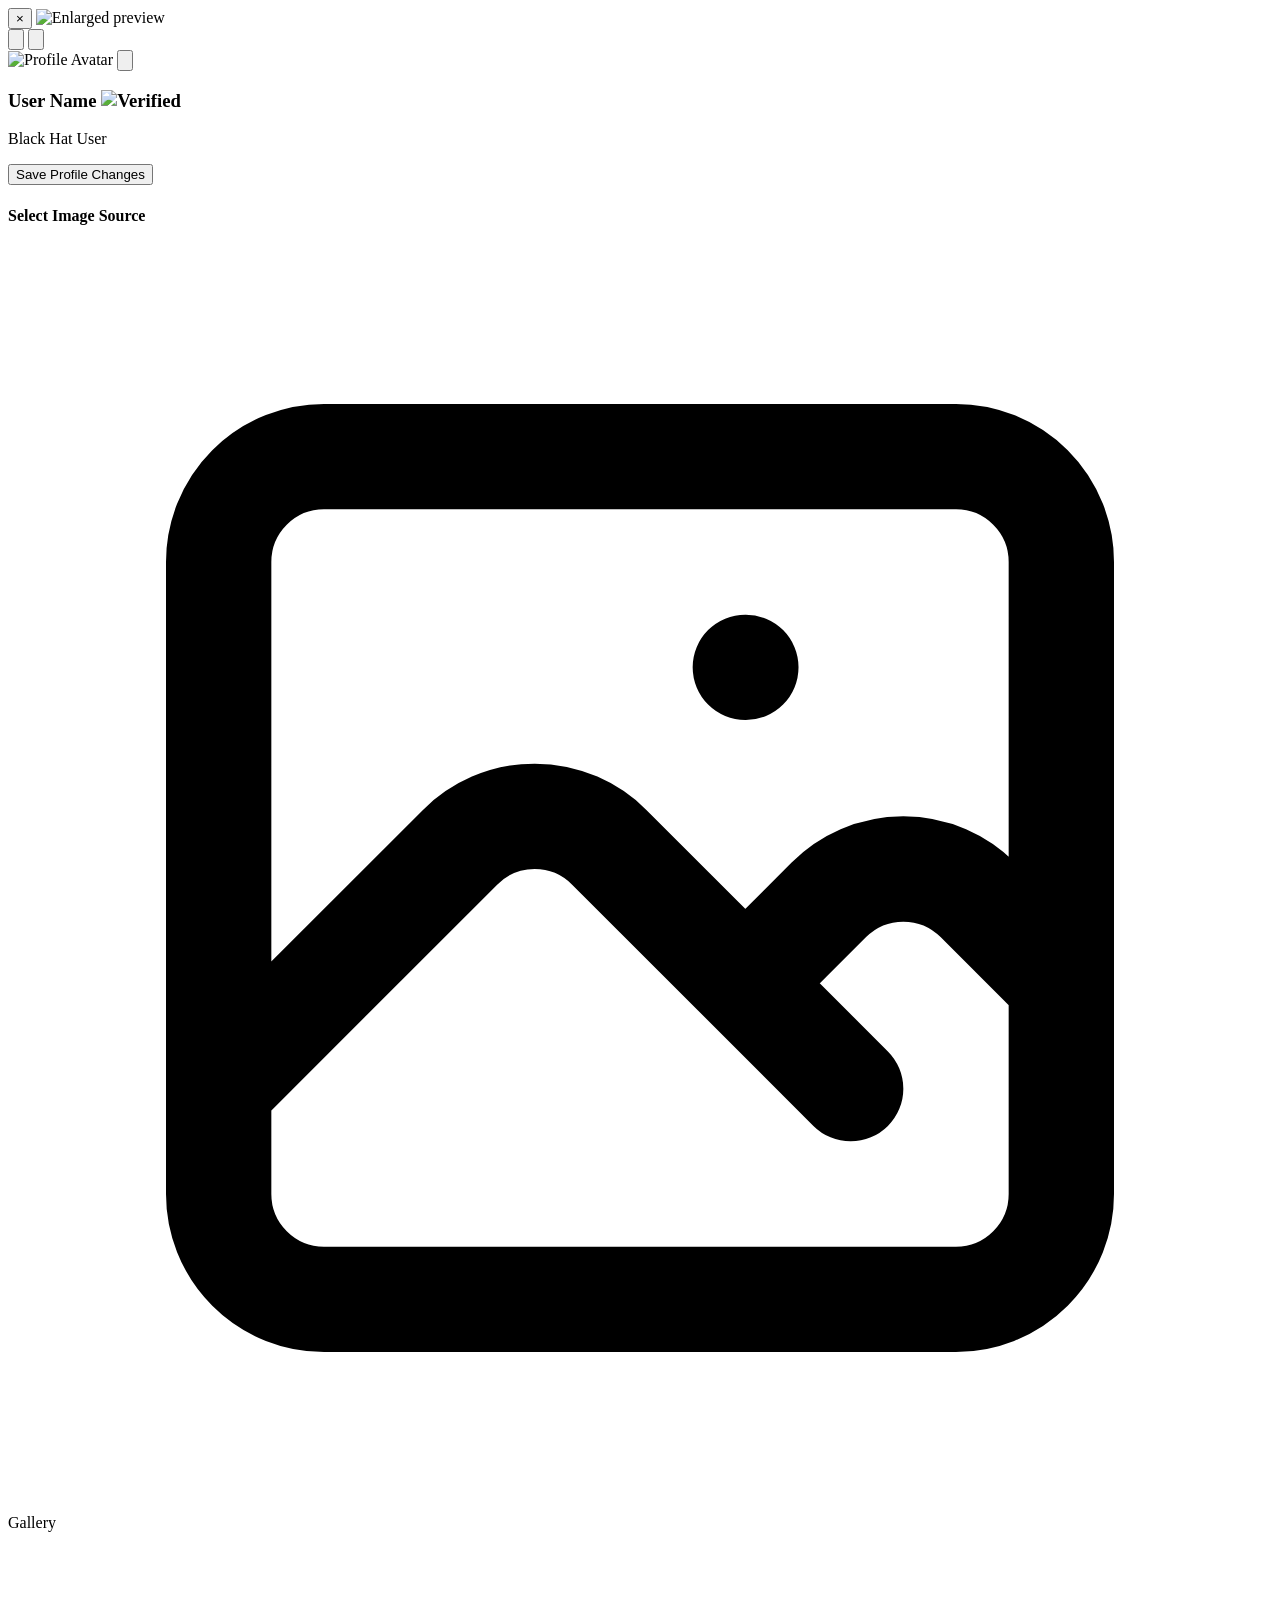
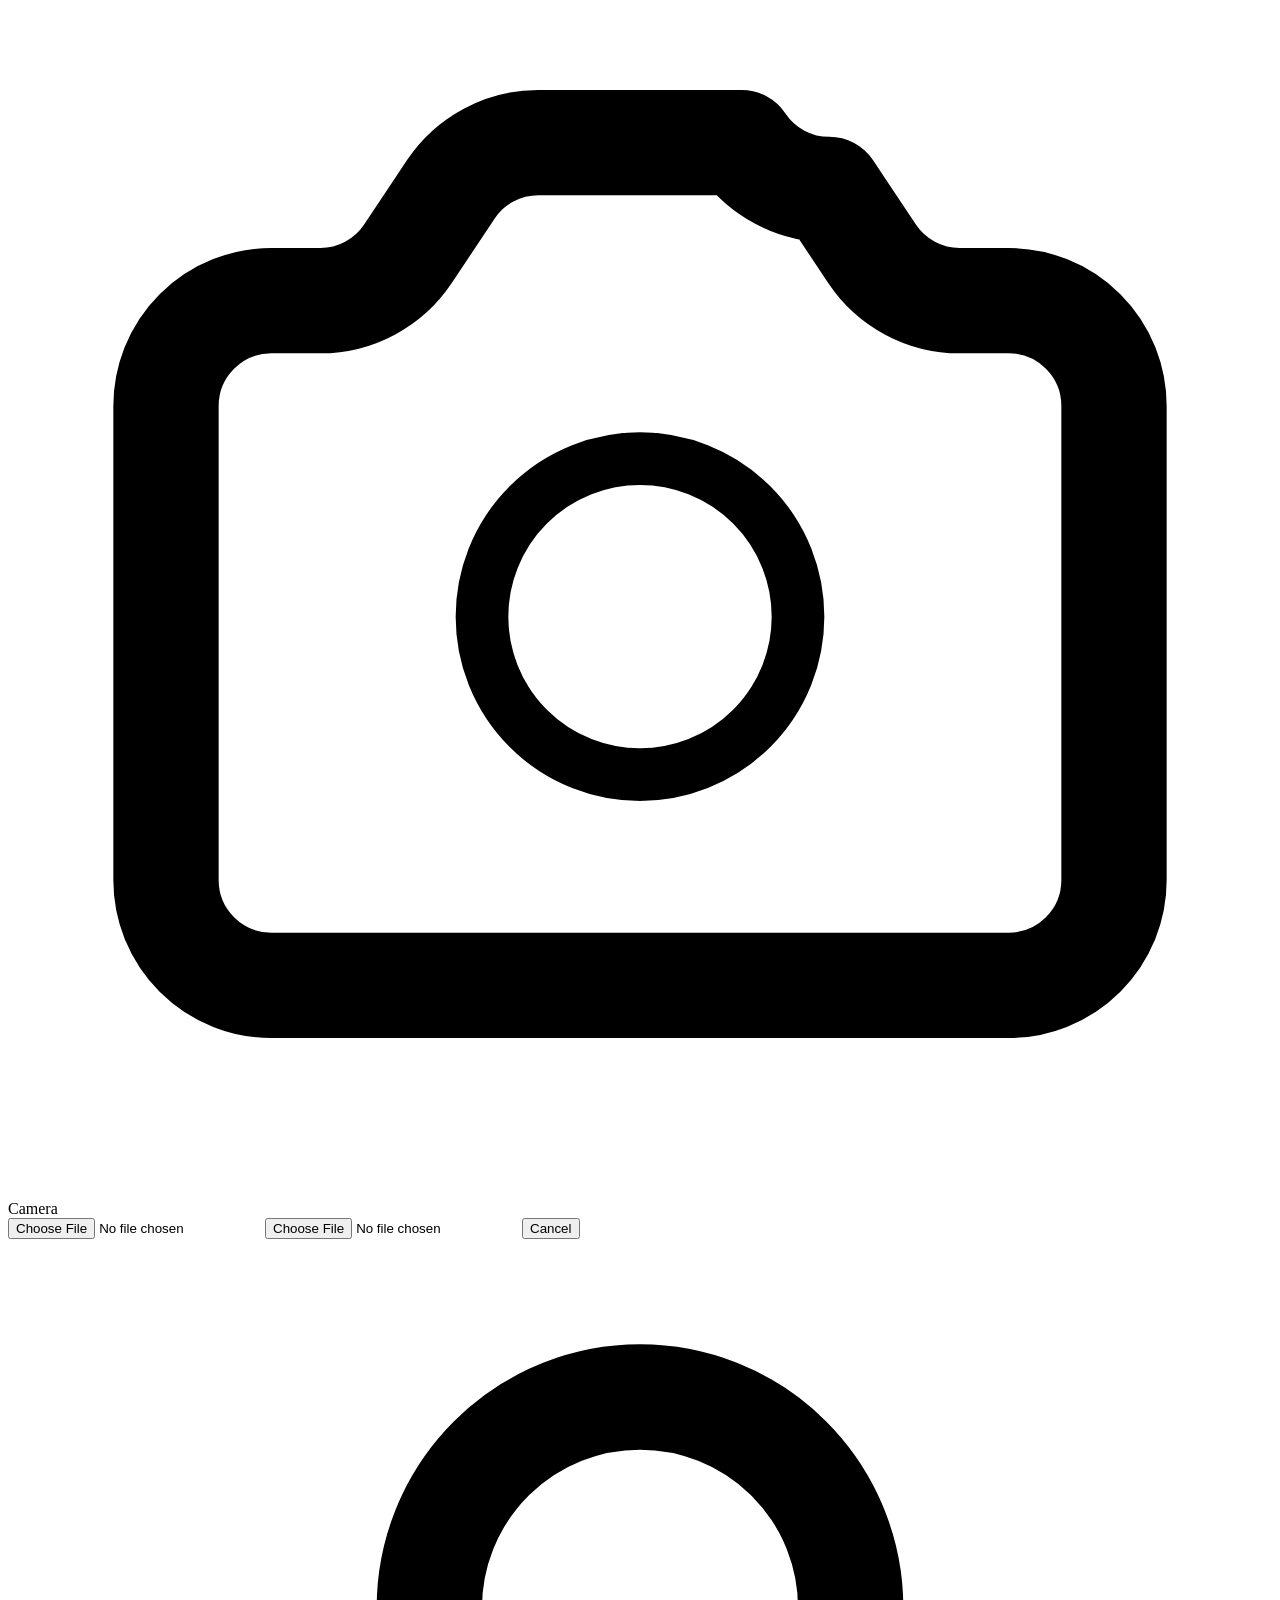
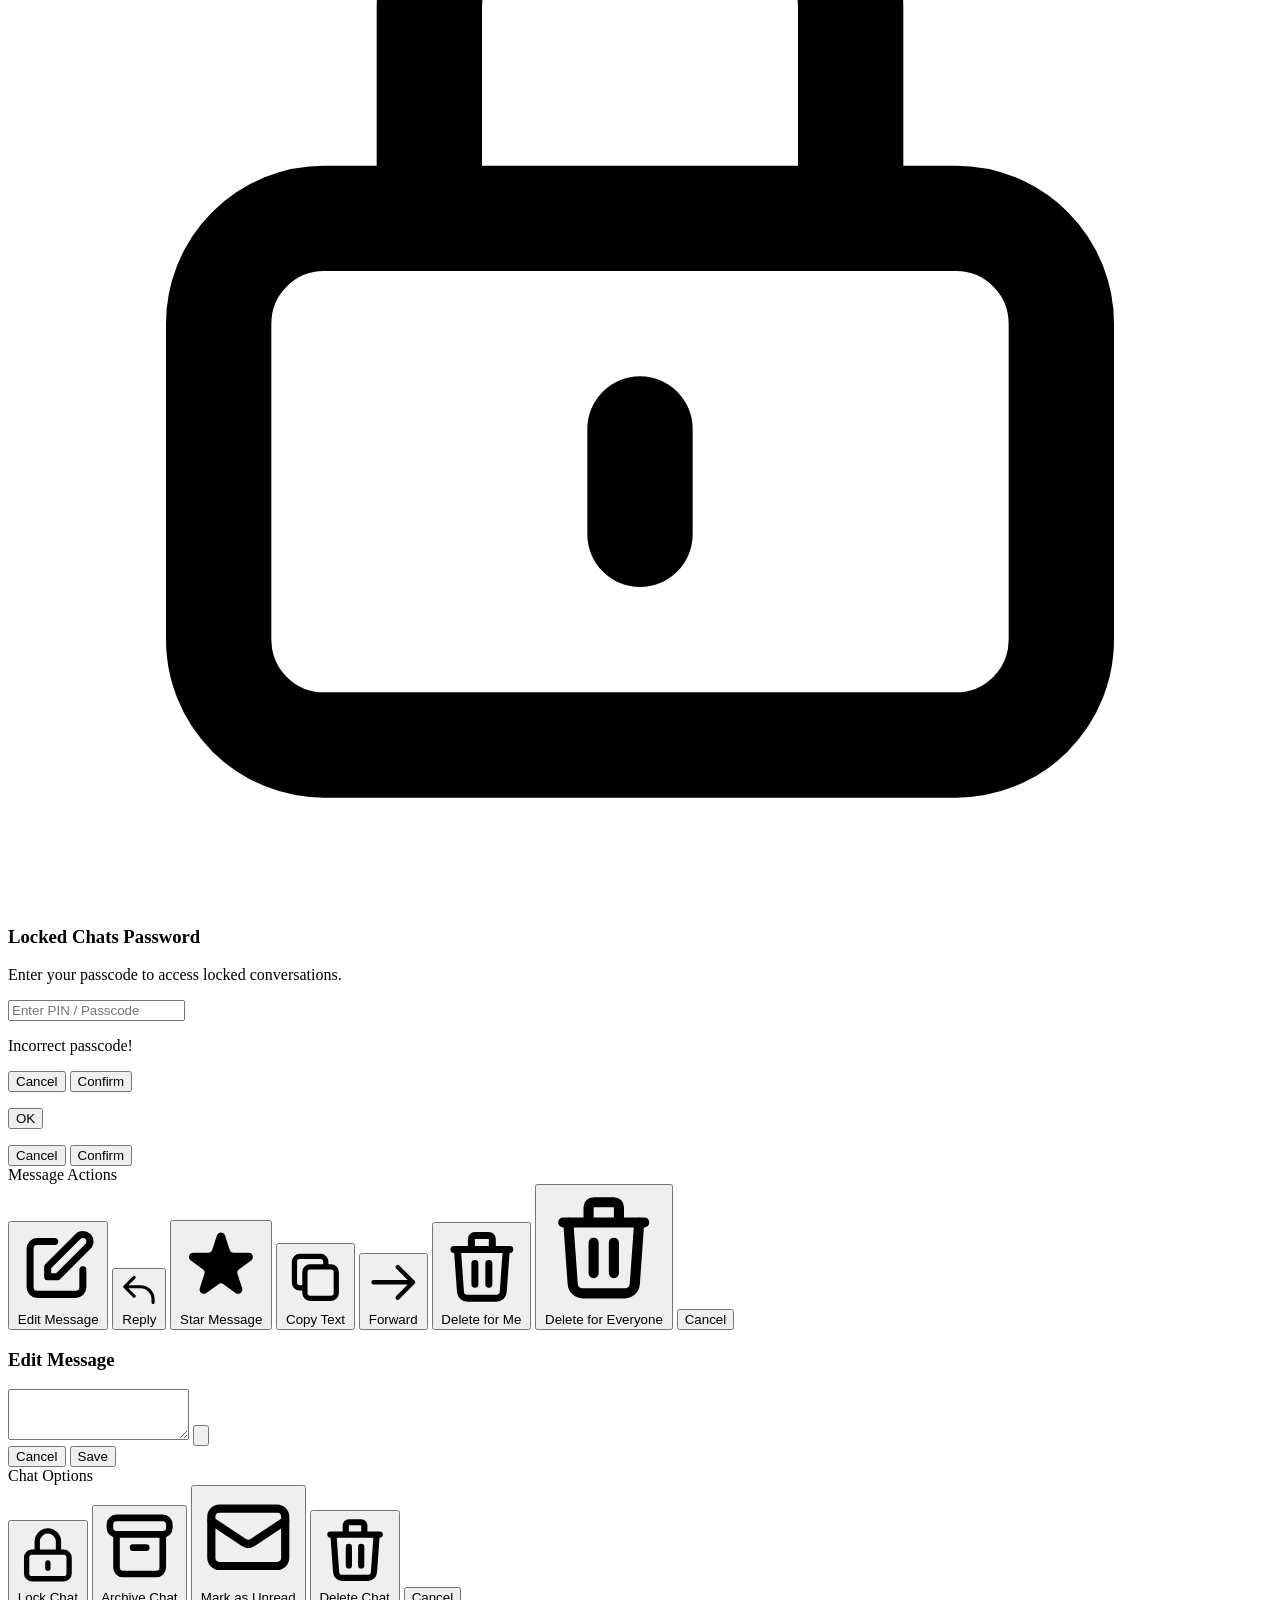
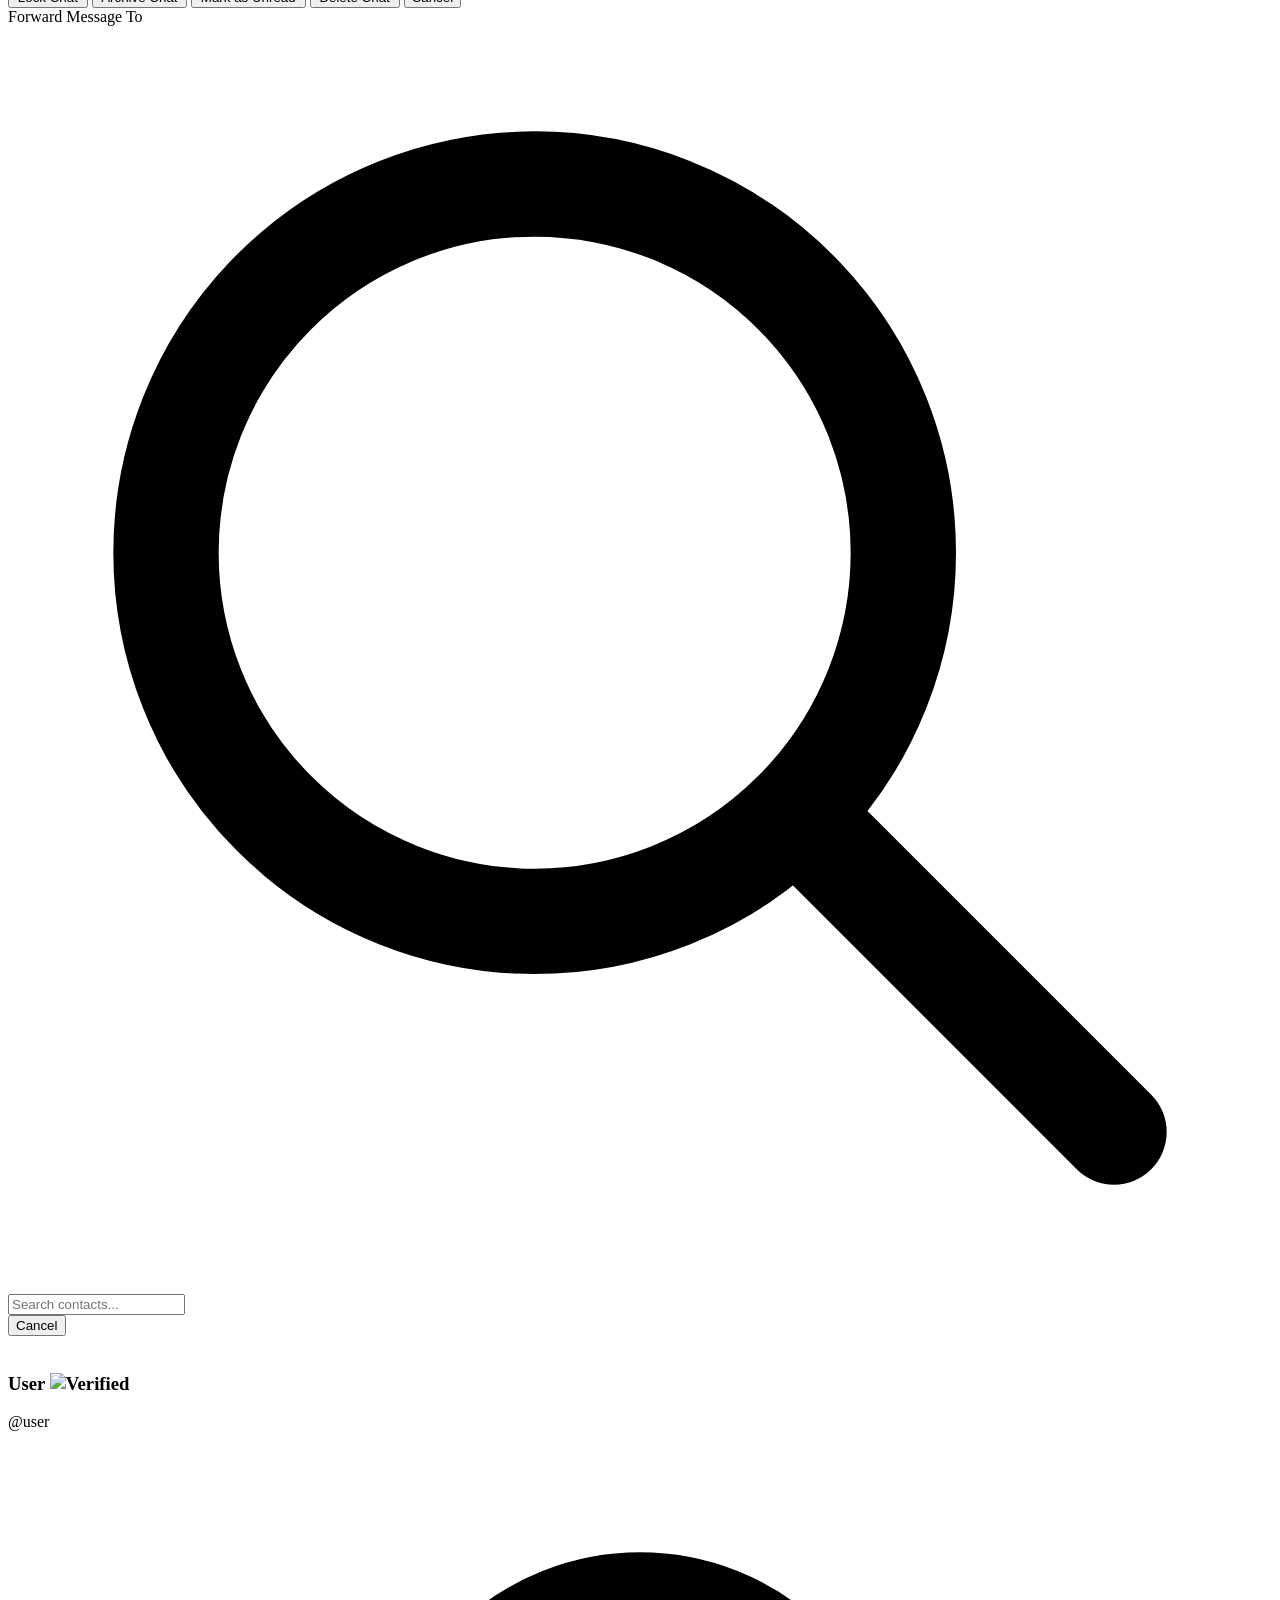
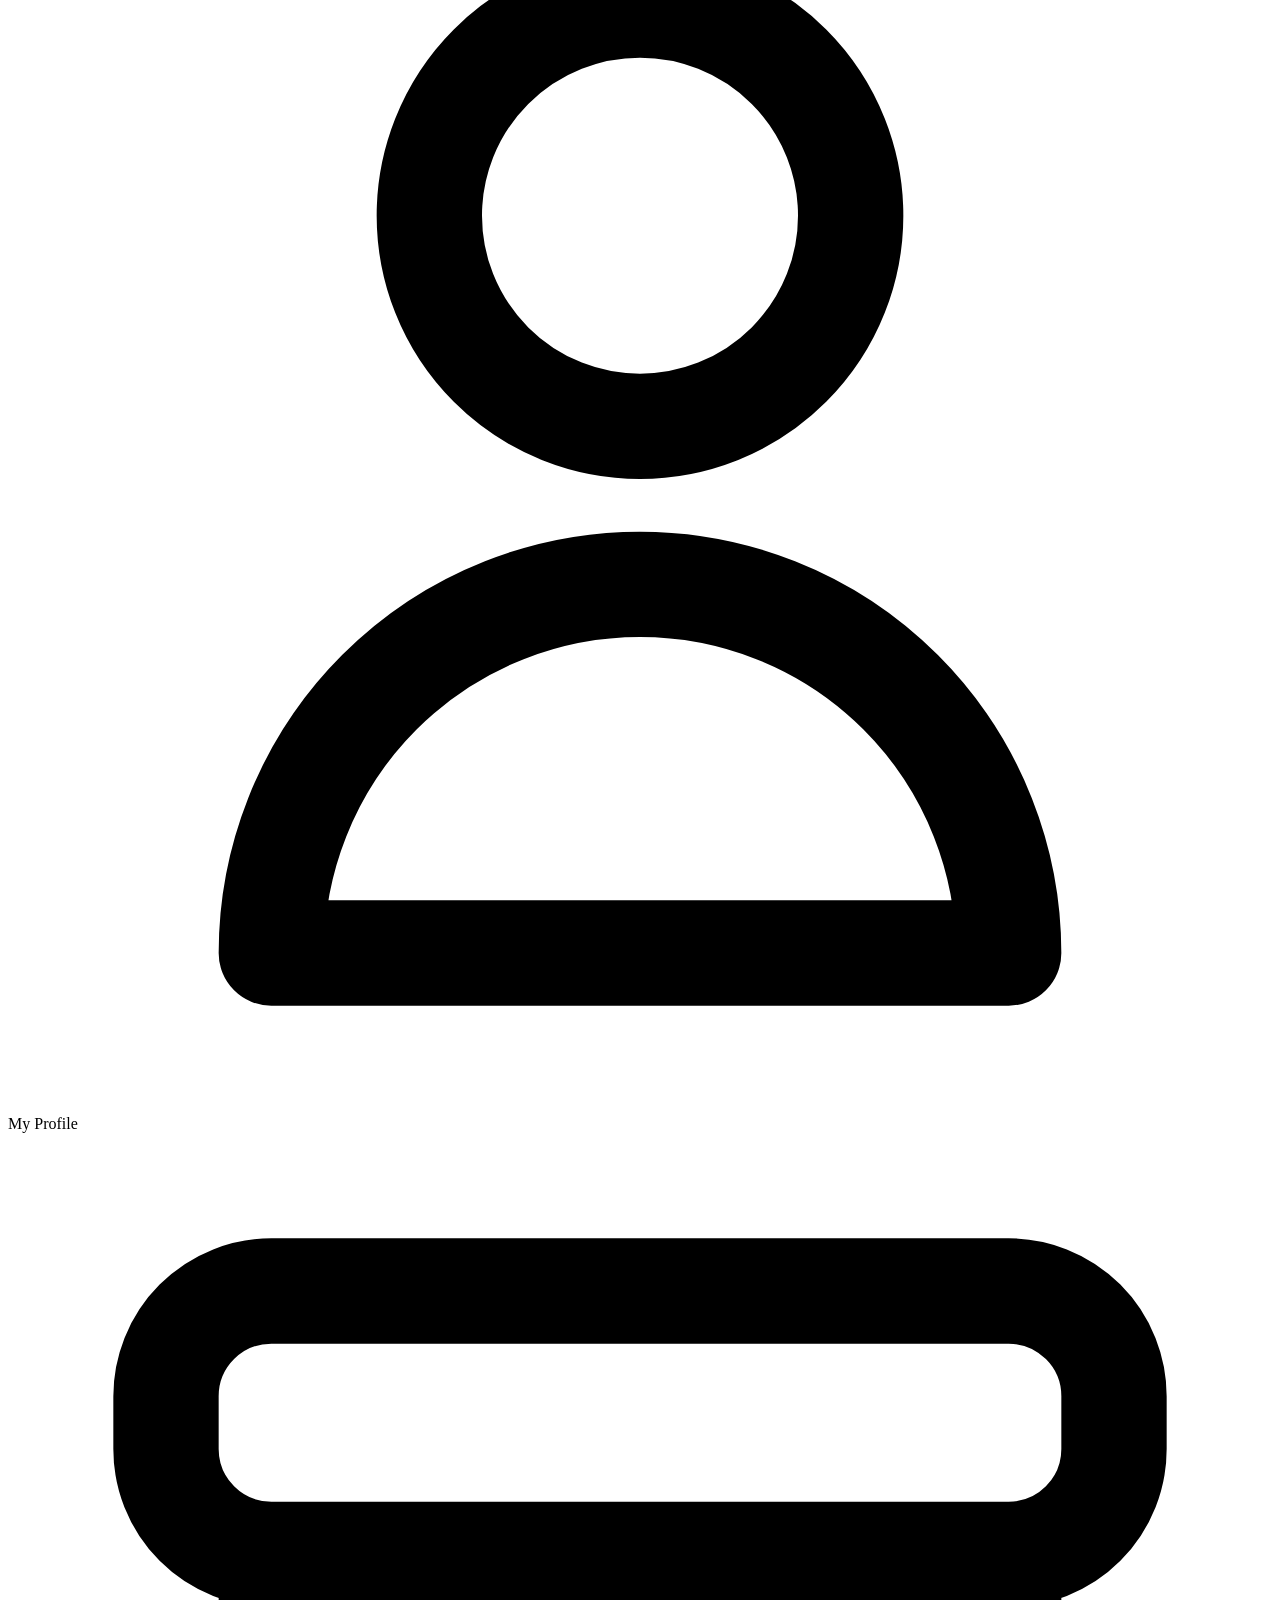
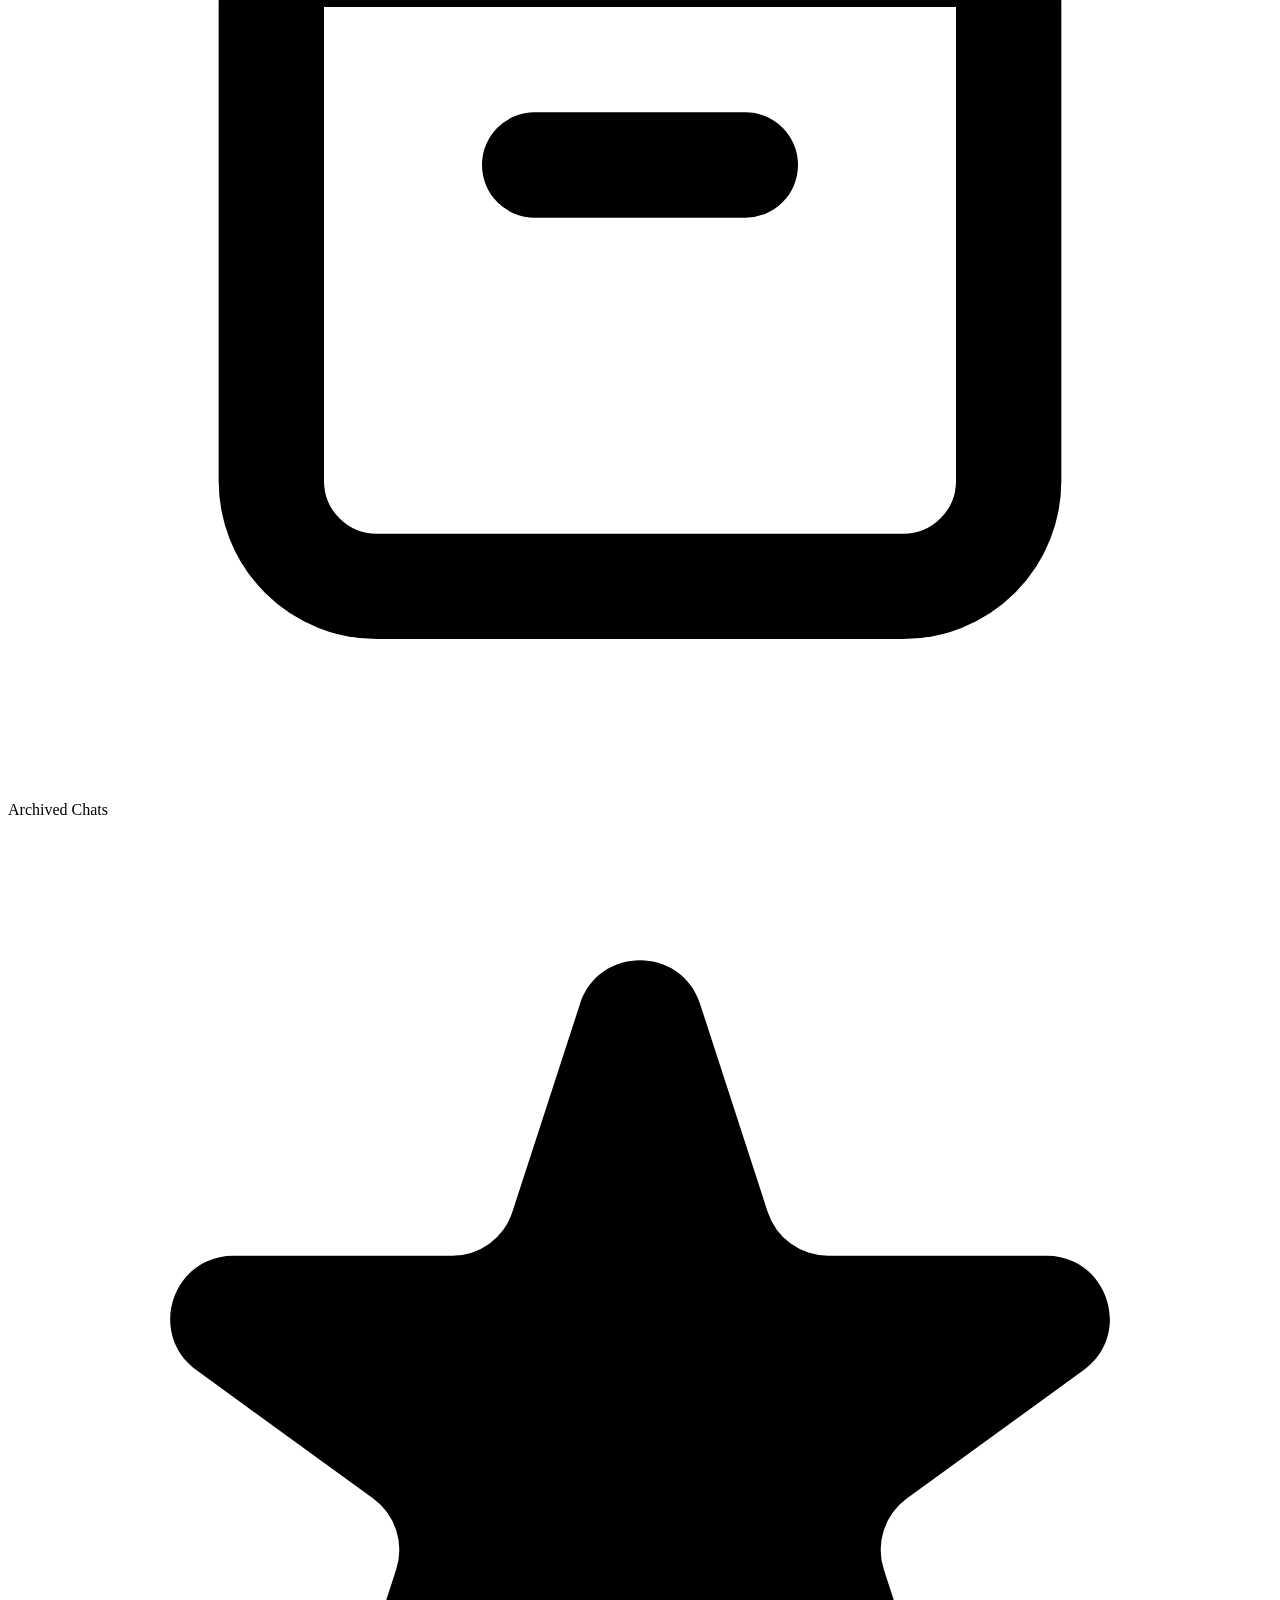
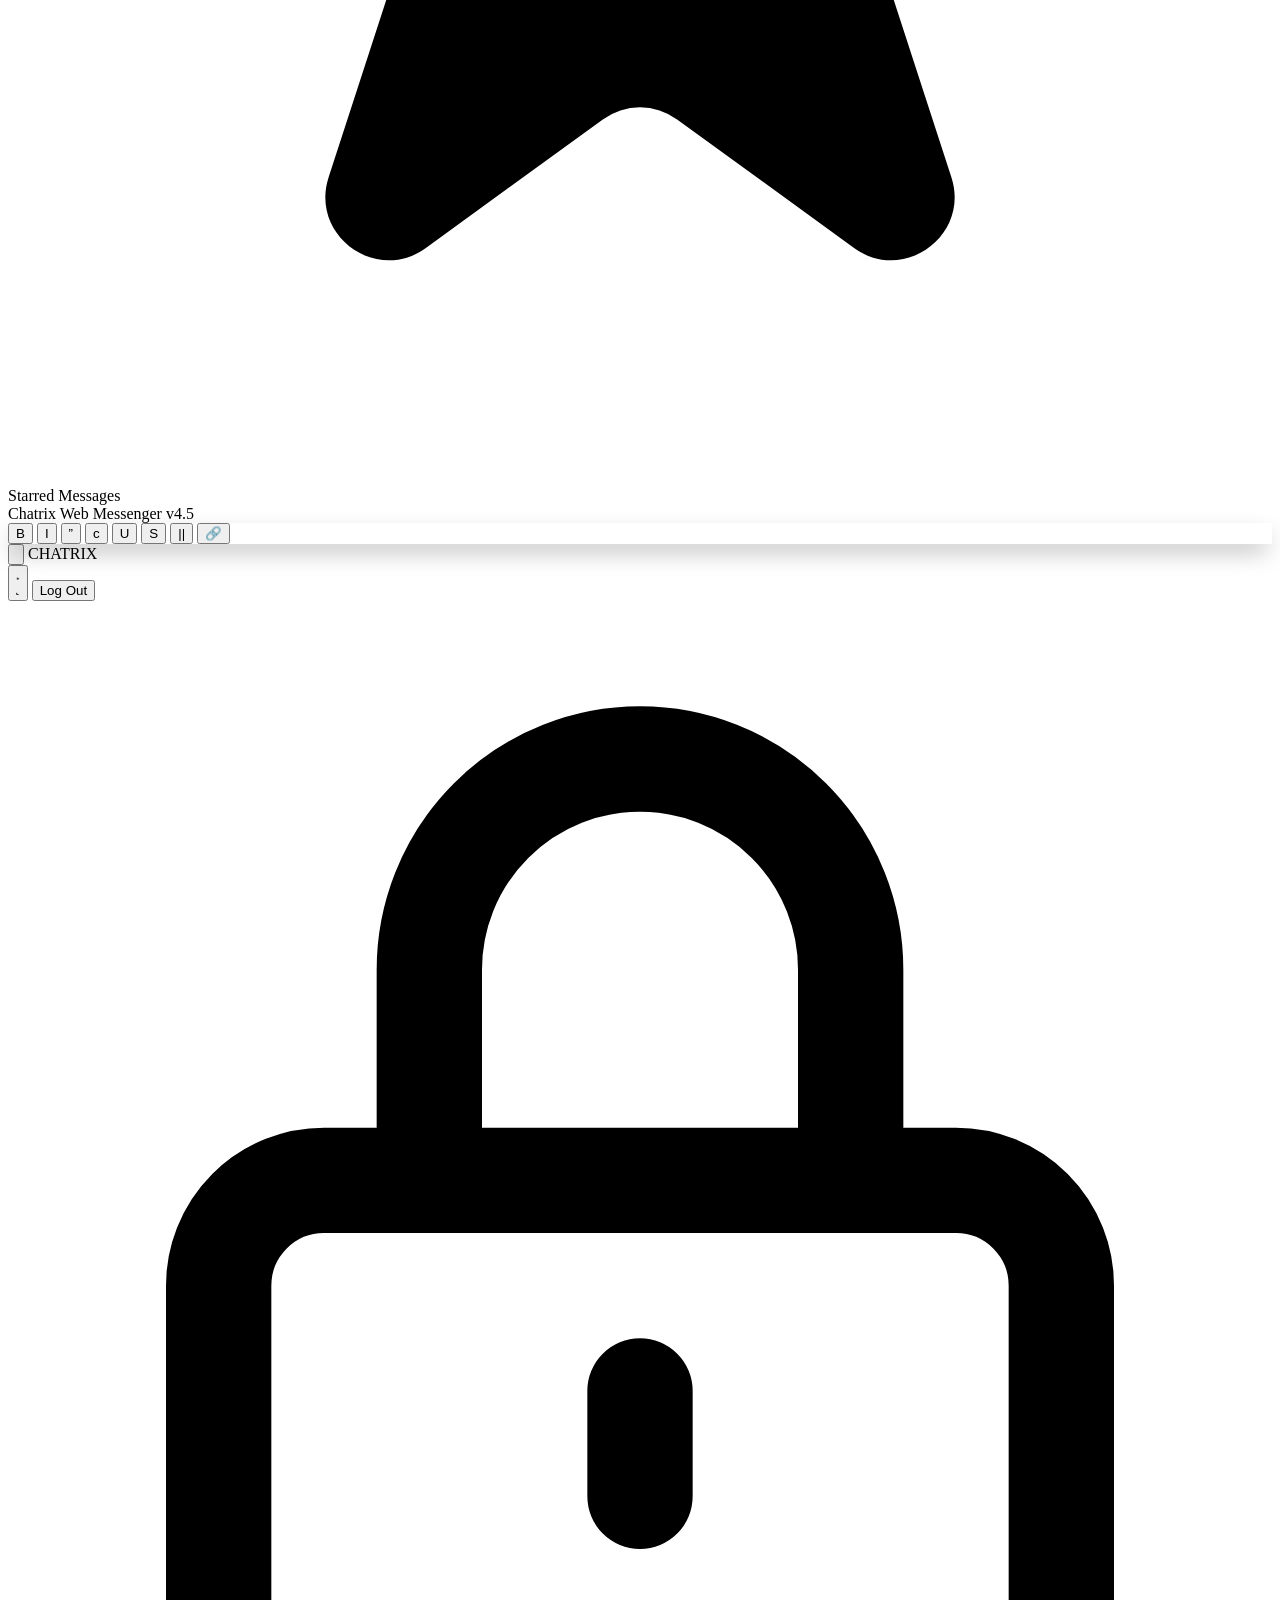
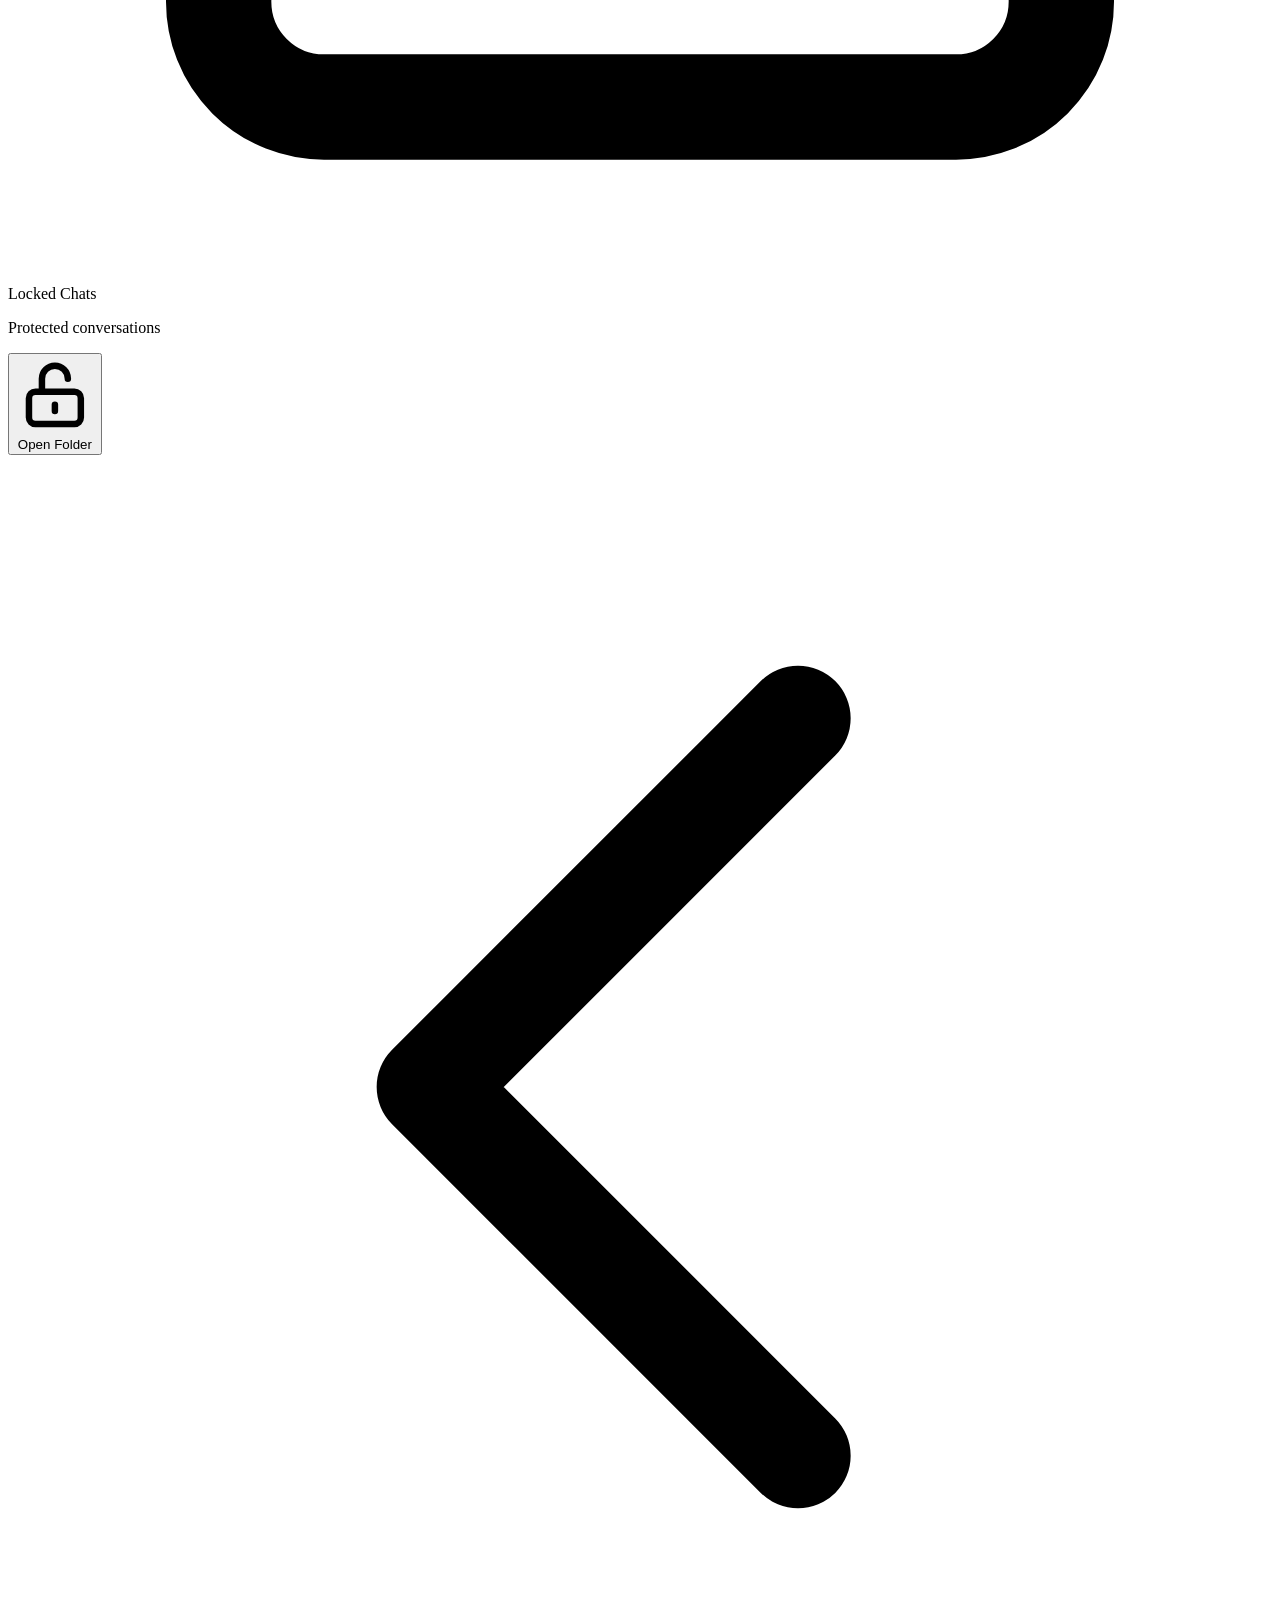
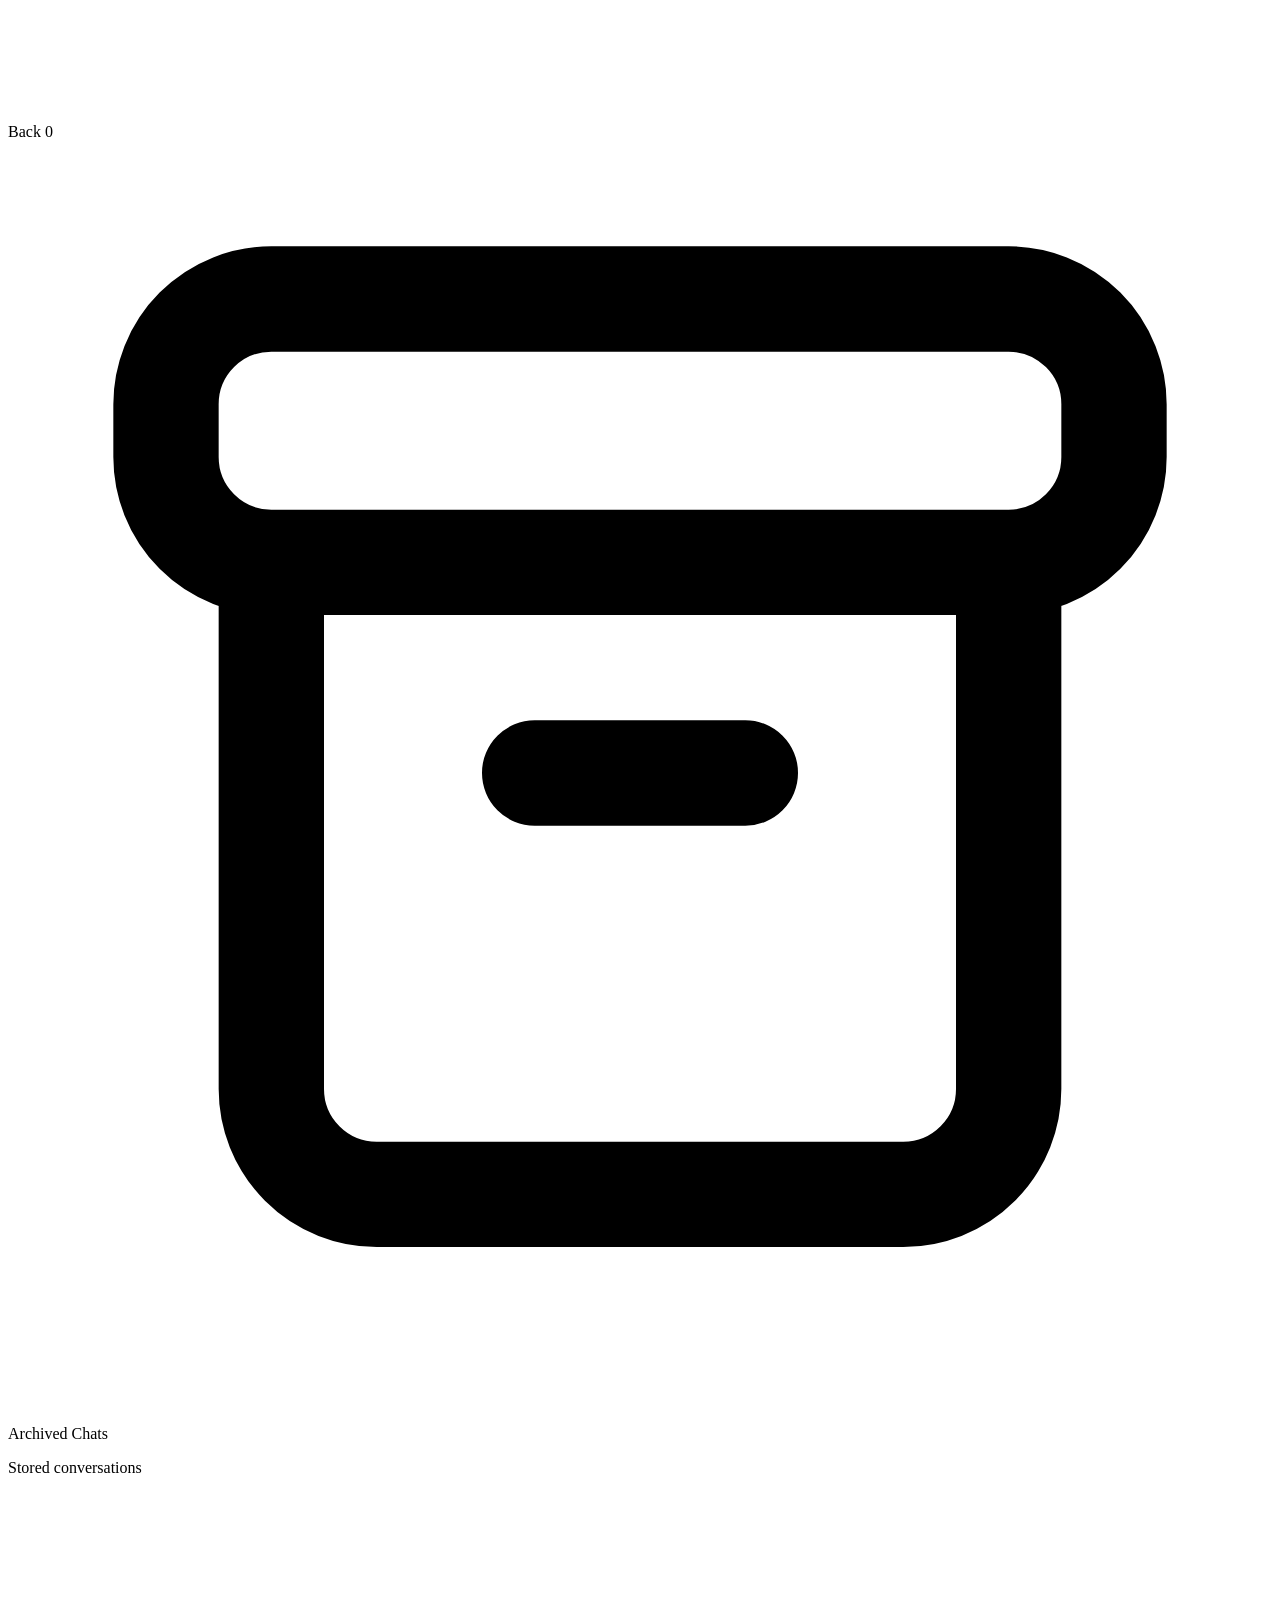
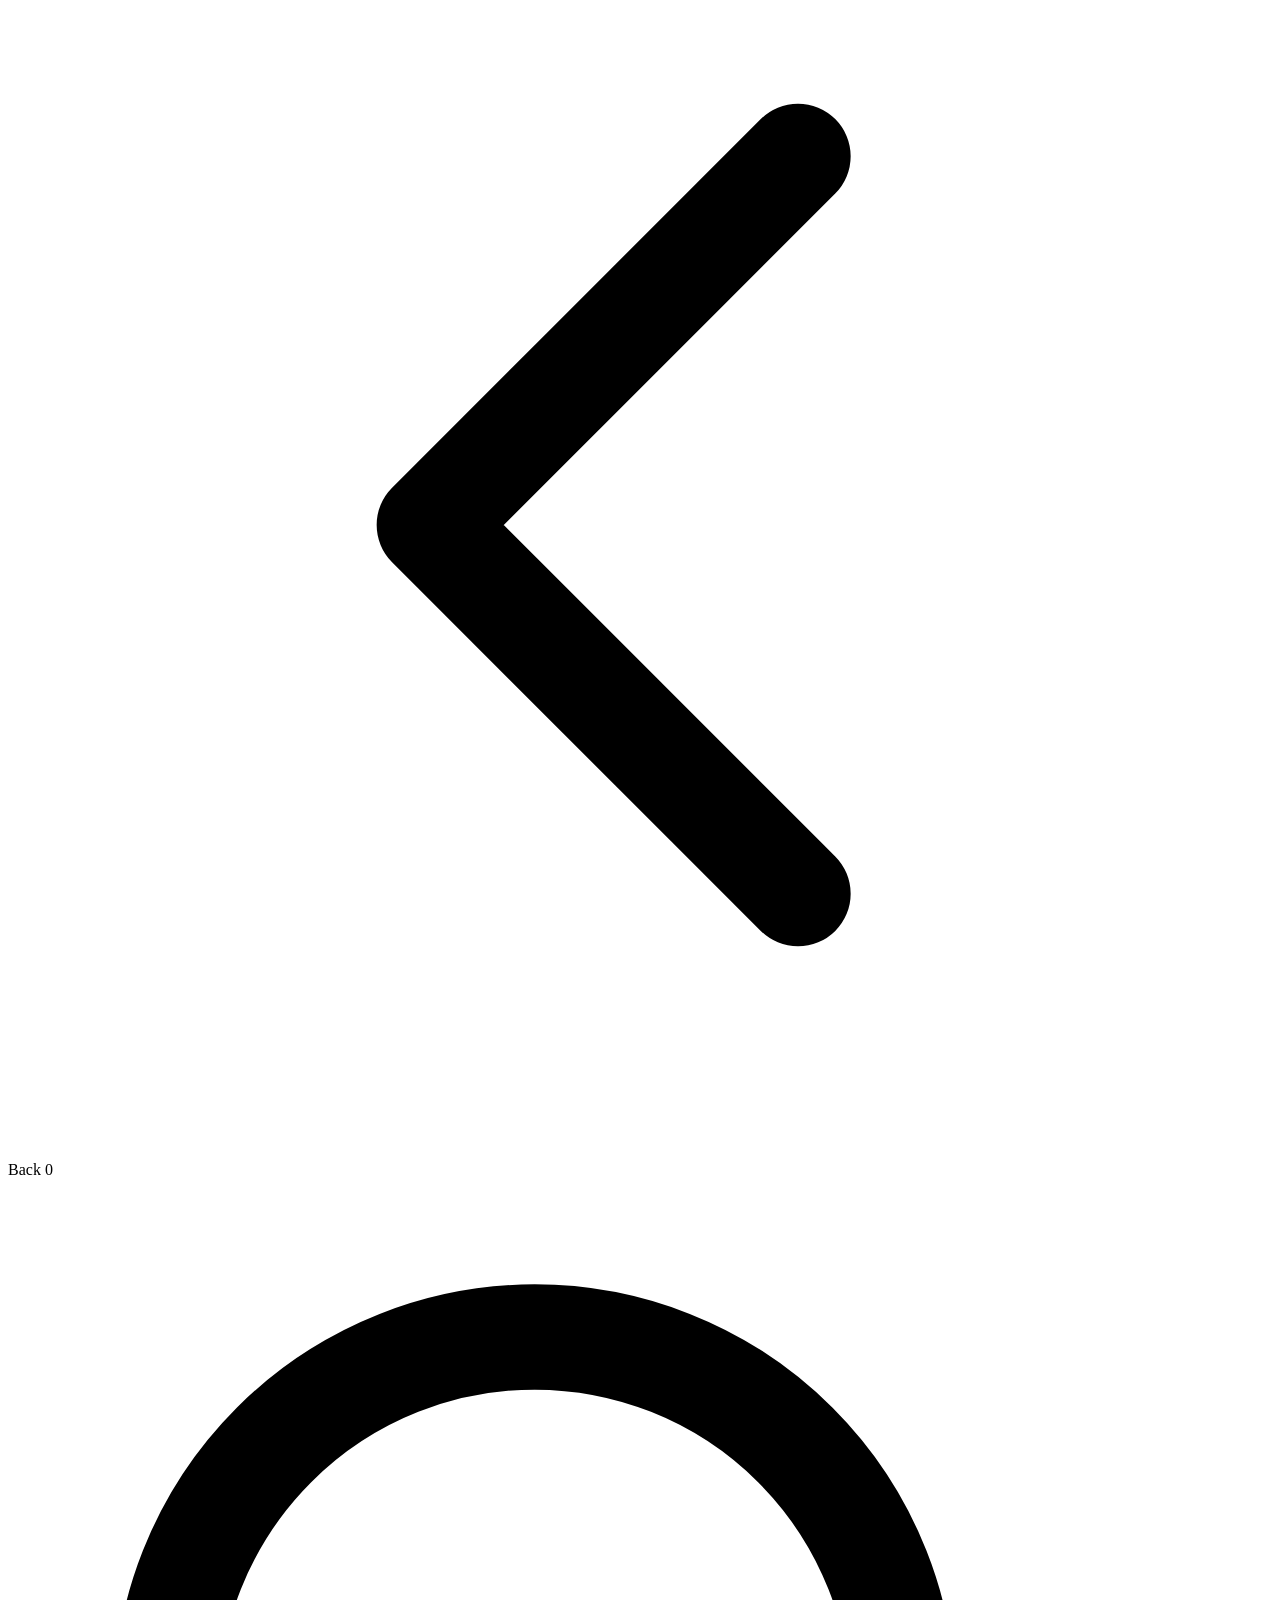
==== commit d5ae1bf8: "Add files via upload" ====
--- a/index.html
+++ b/index.html
@@ -1,4 +1,3 @@
-
 <!DOCTYPE html>
 <html lang="en">
 <head>
@@ -44,39 +43,6 @@
     .msg-content { break-word: break-all; word-break: break-word; overflow-wrap: anywhere; }
     .msg-content a { color: #2AABEE; text-decoration: underline; }
 
-    .tg-quote {
-      border-left: 3px solid #2AABEE;
-      padding-left: 8px;
-      margin: 4px 0;
-      opacity: 0.9;
-      background: rgba(42, 171, 238, 0.1);
-      border-radius: 0 4px 4px 0;
-    }
-
-    .tg-spoiler {
-      background-color: #334155;
-      color: transparent;
-      border-radius: 4px;
-      cursor: pointer;
-      user-select: none;
-      transition: all 0.2s;
-    }
-    .tg-spoiler.revealed {
-      background-color: transparent;
-      color: inherit;
-    }
-
-    .tg-code {
-      font-family: monospace;
-      background: rgba(0,0,0,0.06);
-      padding: 2px 4px;
-      border-radius: 4px;
-      font-size: 0.9em;
-    }
-    .dark .tg-code {
-      background: rgba(255,255,255,0.1);
-    }
-
     #message-input {
       resize: none;
       max-height: 120px;
@@ -97,6 +63,48 @@
       backdrop-filter: blur(12px);
       -webkit-backdrop-filter: blur(12px);
     }
+
+    /* Animated Telegram-style Emoji-Only Message */
+    .animated-emoji-msg {
+      font-size: 3.5rem;
+      line-height: 1.2;
+      background: transparent !important;
+      border: none !important;
+      box-shadow: none !important;
+      display: inline-block;
+      animation: emojiPulse 1.8s ease-in-out infinite;
+      transform-origin: center;
+    }
+
+    @keyframes emojiPulse {
+      0% { transform: scale(1); }
+      30% { transform: scale(1.22) rotate(-4deg); }
+      50% { transform: scale(0.95); }
+      70% { transform: scale(1.1) rotate(3deg); }
+      100% { transform: scale(1); }
+    }
+
+    /* Telegram style selection popup menu */
+    #selection-format-toolbar {
+      box-shadow: 0 10px 25px -5px rgba(0, 0, 0, 0.4);
+      animation: popIn 0.15s cubic-bezier(0.175, 0.885, 0.32, 1.275);
+    }
+
+    @keyframes popIn {
+      from { opacity: 0; transform: translateY(6px) scale(0.95); }
+      to { opacity: 1; transform: translateY(0) scale(1); }
+    }
+
+    /* Swipe gesture animation preview */
+    .swipe-reply-active {
+      transition: transform 0.15s ease-out;
+    }
+
+
+/* Hide Action Buttons Row */
+.grid.grid-cols-3.gap-3.mt-6 {
+    display: none !important;
+}
   </style>
 </head>
 <body class="bg-slate-100 text-slate-800 dark:bg-slate-950 dark:text-slate-100 font-sans h-screen overflow-hidden transition-colors duration-200">
@@ -107,32 +115,84 @@
     <img id="lightbox-img" class="max-w-full max-h-full object-contain rounded-xl shadow-2xl" src="" alt="Enlarged preview">
   </div>
 
-  <!-- PROFILE DRAWER / FULLSCREEN MODAL (MOBILE MODAL / DESKTOP DRAWER) -->
-  <div id="profile-right-drawer" class="fixed inset-0 md:inset-y-0 md:left-auto md:right-0 w-full md:max-w-md bg-white dark:bg-slate-900 z-50 shadow-2xl border-l border-slate-200 dark:border-slate-800 transform translate-x-full transition-transform duration-300 flex flex-col h-full">
-    <div class="relative bg-gradient-to-b from-sky-400 to-tg-blue p-6 text-center text-white flex-shrink-0">
-      <button id="profile-drawer-close" class="absolute top-4 left-4 text-white text-2xl font-bold hover:opacity-75">&times;</button>
-      <div class="relative inline-block mt-2">
-        <img id="profile-modal-avatar" class="w-28 h-28 rounded-full object-cover border-4 border-white dark:border-slate-900 shadow-md mx-auto" src="" />
-        <button id="avatar-edit-trigger" class="hidden absolute bottom-0 right-0 bg-white dark:bg-slate-800 p-2 rounded-full shadow hover:scale-105 transition text-slate-700 dark:text-slate-200">
-          <svg class="w-4 h-4" fill="none" stroke="currentColor" viewBox="0 0 24 24"><path stroke-linecap="round" stroke-linejoin="round" stroke-width="2" d="M3 9a2 2 0 012-2h0.93a2 2 0 001.664-.89l.812-1.22A2 2 0 0110.07 4h3.86a2 2 0 001.664.89l.812 1.22A2 2 0 0018.07 7H19a2 2 0 012 2v9a2 2 0 01-2 2H5a2 2 0 01-2-2V9z"/><circle cx="12" cy="13" r="3"/></svg>
+  <!-- PROFILE DRAWER (FULLSCREEN ON MOBILE, RIGHT DRAWER ON PC) -->
+<div id="profile-right-drawer" class="fixed inset-0 md:inset-y-0 md:left-auto md:right-0 w-full md:max-w-md bg-slate-50 dark:bg-slate-950 z-50 shadow-2xl border-l border-slate-200 dark:border-slate-800 transform translate-x-full transition-transform duration-300 flex flex-col h-full">
+  
+  <!-- Header / Nav Actions -->
+  <div class="flex items-center justify-between p-4 bg-white dark:bg-slate-900 flex-shrink-0">
+    <button id="profile-drawer-close" class="text-slate-600 dark:text-slate-300 hover:text-slate-900 dark:hover:text-white transition p-1">
+      <svg class="w-6 h-6" fill="none" stroke="currentColor" viewBox="0 0 24 24">
+        <path stroke-linecap="round" stroke-linejoin="round" stroke-width="2" d="M6 18L18 6M6 6l12 12"/>
+      </svg>
+    </button>
+    <button class="text-slate-600 dark:text-slate-300 hover:text-slate-900 dark:hover:text-white transition p-1">
+      <svg class="w-6 h-6" fill="currentColor" viewBox="0 0 24 24">
+        <path d="M12 8c1.1 0 2-.9 2-2s-.9-2-2-2-2 .9-2 2 .9 2 2 2zm0 2c-1.1 0-2 .9-2 2s.9 2 2 2 2-.9 2-2-.9-2-2-2zm0 6c-1.1 0-2 .9-2 2s.9 2 2 2 2-.9 2-2-.9-2-2-2z"/>
+      </svg>
+    </button>
+  </div>
+
+  <!-- Scrollable Profile Content -->
+  <div class="overflow-y-auto flex-1 p-4 space-y-4">
+    
+    <!-- Profile Avatar & Info Section -->
+    <div class="bg-white dark:bg-slate-900 rounded-3xl p-6 text-center shadow-sm">
+      <div class="relative inline-block">
+        <img id="profile-modal-avatar" class="w-28 h-28 rounded-full object-cover shadow-sm mx-auto bg-slate-200 dark:bg-slate-800" src="" alt="Profile Avatar" />
+        <button id="avatar-edit-trigger" class="hidden absolute bottom-0 right-0 bg-slate-100 dark:bg-slate-800 p-2 rounded-full shadow hover:scale-105 transition text-slate-700 dark:text-slate-200 border border-slate-200 dark:border-slate-700">
+          <svg class="w-4 h-4" fill="none" stroke="currentColor" viewBox="0 0 24 24">
+            <path stroke-linecap="round" stroke-linejoin="round" stroke-width="2" d="M3 9a2 2 0 012-2h0.93a2 2 0 001.664-.89l.812-1.22A2 2 0 0110.07 4h3.86a2 2 0 001.664.89l.812 1.22A2 2 0 0018.07 7H19a2 2 0 012 2v9a2 2 0 01-2 2H5a2 2 0 01-2-2V9z"/>
+            <circle cx="12" cy="13" r="3"/>
+          </svg>
         </button>
       </div>
-      <div class="flex items-center justify-center gap-1.5 mt-3">
-        <h3 id="profile-modal-name" class="font-bold text-xl truncate">User Name</h3>
-        <img id="profile-modal-verified" src="https://upload.wikimedia.org/wikipedia/commons/archive/e/e4/20211123214858%21Twitter_Verified_Badge.svg?utm_source=commons.wikimedia.org&utm_campaign=index&utm_content=original" class="w-5 h-5 hidden" alt="Verified">
+
+      <h3 id="profile-modal-name" class="font-bold text-xl text-slate-900 dark:text-white mt-4 truncate flex items-center justify-center gap-1.5">
+        <span>User Name</span>
+        <img id="profile-verified-badge" class="w-5 h-5 hidden" src="https://upload.wikimedia.org/wikipedia/commons/archive/e/e4/20211123214858%21Twitter_Verified_Badge.svg" alt="Verified" />
+      </h3>
+      <p id="profile-modal-status" class="text-xs text-purple-500 font-medium mt-1">Black Hat User</p>
+
+      <!-- Action Buttons Row -->
+      <div class="grid grid-cols-3 gap-3 mt-6">
+        <button class="flex flex-col items-center justify-center p-3 bg-slate-50 dark:bg-slate-800/60 rounded-2xl hover:bg-slate-100 dark:hover:bg-slate-800 transition">
+          <svg class="w-6 h-6 text-slate-700 dark:text-slate-200 mb-1" fill="none" stroke="currentColor" viewBox="0 0 24 24">
+            <path stroke-linecap="round" stroke-linejoin="round" stroke-width="1.8" d="M3 9a2 2 0 012-2h0.93a2 2 0 001.664-.89l.812-1.22A2 2 0 0110.07 4h3.86a2 2 0 001.664.89l.812 1.22A2 2 0 0018.07 7H19a2 2 0 012 2v9a2 2 0 01-2 2H5a2 2 0 01-2-2V9z"/>
+            <path stroke-linecap="round" stroke-linejoin="round" stroke-width="1.8" d="M12 11v4m-2-2h4"/>
+          </svg>
+          <span class="text-[11px] font-semibold text-slate-700 dark:text-slate-300">Set Photo</span>
+        </button>
+
+        <button class="flex flex-col items-center justify-center p-3 bg-slate-50 dark:bg-slate-800/60 rounded-2xl hover:bg-slate-100 dark:hover:bg-slate-800 transition">
+          <svg class="w-6 h-6 text-slate-700 dark:text-slate-200 mb-1" fill="none" stroke="currentColor" viewBox="0 0 24 24">
+            <path stroke-linecap="round" stroke-linejoin="round" stroke-width="1.8" d="M15.232 5.232l3.536 3.536m-2.036-5.036a2.5 2.5 0 113.536 3.536L6.5 21.036H3v-3.572L16.732 3.732z"/>
+          </svg>
+          <span class="text-[11px] font-semibold text-slate-700 dark:text-slate-300">Edit Info</span>
+        </button>
+
+        <button class="flex flex-col items-center justify-center p-3 bg-slate-50 dark:bg-slate-800/60 rounded-2xl hover:bg-slate-100 dark:hover:bg-slate-800 transition">
+          <svg class="w-6 h-6 text-slate-700 dark:text-slate-200 mb-1" fill="none" stroke="currentColor" viewBox="0 0 24 24">
+            <path stroke-linecap="round" stroke-linejoin="round" stroke-width="1.8" d="M10.325 4.317c.426-1.756 2.924-1.756 3.35 0a1.724 1.724 0 002.573 1.066c1.543-.94 3.31.826 2.37 2.37a1.724 1.724 0 001.065 2.572c1.756.426 1.756 2.924 0 3.35a1.724 1.724 0 00-1.066 2.573c.94 1.543-.826 3.31-2.37 2.37a1.724 1.724 0 00-2.572 1.065c-.426 1.756-2.924 1.756-3.35 0a1.724 1.724 0 00-2.573-1.066c-1.543.94-3.31-.826-2.37-2.37a1.724 1.724 0 00-1.065-2.572c-1.756-.426-1.756-2.924 0-3.35a1.724 1.724 0 001.066-2.573c-.94-1.543.826-3.31 2.37-2.37.996.608 2.296.07 2.572-1.065z"/>
+            <path stroke-linecap="round" stroke-linejoin="round" stroke-width="1.8" d="M15 12a3 3 0 11-6 0 3 3 0 016 0z"/>
+          </svg>
+          <span class="text-[11px] font-semibold text-slate-700 dark:text-slate-300">Settings</span>
+        </button>
       </div>
-      <p id="profile-modal-status" class="text-xs text-sky-100 font-medium">online</p>
     </div>
 
-    <!-- User Details List -->
-    <div id="profile-details-list" class="p-6 space-y-4 text-xs overflow-y-auto flex-1 divide-y divide-slate-100 dark:divide-slate-800">
+    <!-- User Details Container Card -->
+    <div id="profile-details-list" class="bg-white dark:bg-slate-900 rounded-3xl p-5 space-y-4 text-xs shadow-sm divide-y divide-slate-100 dark:divide-slate-800/60">
     </div>
-    <div id="profile-edit-actions" class="p-4 border-t border-slate-200 dark:border-slate-800 hidden flex space-x-2">
-      <button id="save-profile-btn" class="w-full py-2.5 bg-tg-blue text-white rounded-xl font-bold text-xs shadow hover:opacity-90 transition">Save Profile Changes</button>
-    </div>
+
   </div>
 
-  <!-- ATTACHMENT SOURCE SELECTION MODAL -->
+  <!-- Save Action Footer -->
+  <div id="profile-edit-actions" class="p-4 bg-white dark:bg-slate-900 border-t border-slate-200 dark:border-slate-800 hidden flex space-x-2">
+    <button id="save-profile-btn" class="w-full py-3 bg-purple-600 text-white rounded-xl font-bold text-xs shadow hover:opacity-90 transition">Save Profile Changes</button>
+  </div>
+</div>
+
+  <!-- ATTACHMENT SOURCE SELECTION MODAL (Gallery vs Camera) -->
   <div id="media-source-modal" class="fixed inset-0 bg-slate-900/50 z-50 flex items-center justify-center p-4 hidden">
     <div class="bg-white dark:bg-slate-800 border border-slate-200 dark:border-slate-700 rounded-2xl w-full max-w-xs shadow-2xl overflow-hidden p-4 space-y-3">
       <h4 id="media-source-title" class="text-sm font-bold text-center text-slate-700 dark:text-slate-200">Select Image Source</h4>
@@ -169,7 +229,7 @@
     </div>
   </div>
 
-  <!-- ALERT DIALOG -->
+  <!-- CUSTOM UI ALERT DIALOG -->
   <div id="ui-alert-modal" class="fixed inset-0 bg-slate-900/60 tg-glass z-50 flex items-center justify-center p-4 hidden">
     <div class="bg-white dark:bg-slate-800 border border-slate-200 dark:border-slate-700 rounded-2xl w-full max-w-xs shadow-2xl p-5 text-center space-y-4">
       <p id="ui-alert-message" class="text-xs text-slate-700 dark:text-slate-200 font-medium leading-relaxed"></p>
@@ -177,7 +237,7 @@
     </div>
   </div>
 
-  <!-- CONFIRM DIALOG -->
+  <!-- CUSTOM UI CONFIRM DIALOG -->
   <div id="ui-confirm-modal" class="fixed inset-0 bg-slate-900/60 tg-glass z-50 flex items-center justify-center p-4 hidden">
     <div class="bg-white dark:bg-slate-800 border border-slate-200 dark:border-slate-700 rounded-2xl w-full max-w-xs shadow-2xl p-5 text-center space-y-4">
       <p id="ui-confirm-message" class="text-xs text-slate-700 dark:text-slate-200 font-medium leading-relaxed"></p>
@@ -188,7 +248,7 @@
     </div>
   </div>
 
-  <!-- MESSAGE CONTEXT MENU / EDIT MODAL -->
+  <!-- MESSAGE CONTEXT MENU / CLICK POPUP MODAL -->
   <div id="message-modal" class="fixed inset-0 bg-slate-900/40 tg-glass z-50 flex items-center justify-center p-4 hidden">
     <div class="bg-white dark:bg-slate-800 border border-slate-200 dark:border-slate-700 rounded-2xl w-full max-w-xs shadow-2xl overflow-hidden divide-y divide-slate-100 dark:divide-slate-700/50">
       <div class="p-3 bg-slate-50 dark:bg-slate-900/50 text-center text-xs font-semibold text-slate-400">Message Actions</div>
@@ -199,6 +259,10 @@
       <button id="modal-reply-btn" class="w-full text-left px-4 py-3 text-sm text-slate-700 dark:text-slate-200 hover:bg-slate-50 dark:hover:bg-slate-700 flex items-center space-x-3">
         <svg class="w-4 h-4 text-tg-blue" fill="none" stroke="currentColor" viewBox="0 0 24 24"><path stroke-linecap="round" stroke-linejoin="round" stroke-width="2" d="M3 10h10a8 8 0 018 8v2M3 10l6 6m-6-6l6-6"/></svg>
         <span>Reply</span>
+      </button>
+      <button id="modal-star-btn" class="w-full text-left px-4 py-3 text-sm text-amber-500 hover:bg-slate-50 dark:hover:bg-slate-700 flex items-center space-x-3">
+        <svg class="w-4 h-4" fill="currentColor" viewBox="0 0 20 20"><path d="M9.049 2.927c.3-.921 1.603-.921 1.902 0l1.07 3.292a1 1 0 00.95.69h3.462c.969 0 1.371 1.24.588 1.81l-2.8 2.034a1 1 0 00-.364 1.118l1.07 3.292c.3.921-.755 1.688-1.54 1.118l-2.8-2.034a1 1 0 00-1.175 0l-2.8 2.034c-.784.57-1.838-.197-1.539-1.118l1.07-3.292a1 1 0 00-.364-1.118L2.98 8.72c-.783-.57-.38-1.81.588-1.81h3.461a1 1 0 00.951-.69l1.07-3.292z"/></svg>
+        <span id="modal-star-text">Star Message</span>
       </button>
       <button id="modal-copy-btn" class="w-full text-left px-4 py-3 text-sm text-slate-700 dark:text-slate-200 hover:bg-slate-50 dark:hover:bg-slate-700 flex items-center space-x-3">
         <svg class="w-4 h-4 text-blue-500" fill="none" stroke="currentColor" viewBox="0 0 24 24"><path stroke-linecap="round" stroke-linejoin="round" stroke-width="2" d="M8 16H6a2 2 0 01-2-2V6a2 2 0 012-2h8a2 2 0 012 2v2m-6 12h8a2 2 0 002-2v-8a2 2 0 00-2-2h-8a2 2 0 00-2 2v8a2 2 0 002 2z"/></svg>
@@ -262,12 +326,15 @@
     </div>
   </div>
 
-  <!-- FORWARD SELECTION MODAL WITH SEARCH & STARTED MESSAGES AT TOP -->
-  <div id="forward-modal" class="fixed inset-0 bg-slate-900/40 tg-glass z-50 flex items-center justify-center p-4 hidden">
-    <div class="bg-white dark:bg-slate-800 border border-slate-200 dark:border-slate-700 rounded-2xl w-full max-w-sm shadow-2xl flex flex-col max-h-[80vh]">
-      <div class="p-3 border-b border-slate-200 dark:border-slate-700 font-bold text-sm text-center">Forward Message To</div>
-      <div class="p-2 border-b border-slate-200 dark:border-slate-700">
-        <input type="text" id="forward-search-input" placeholder="Search contacts..." class="w-full px-3 py-1.5 bg-slate-100 dark:bg-slate-900 text-xs rounded-xl border border-slate-300 dark:border-slate-700 focus:outline-none">
+  <!-- FORWARD SELECTION MODAL (ENHANCED WITH BULK SELECT & DELETE) -->
+  <div id="forward-modal" class="fixed inset-0 bg-slate-900/50 tg-glass z-50 flex items-center justify-center p-4 hidden">
+    <div class="bg-white dark:bg-slate-800 border border-slate-200 dark:border-slate-700 rounded-2xl w-full max-w-sm shadow-2xl flex flex-col h-[85vh] md:h-[520px] overflow-hidden">
+      <div id="forward-modal-title" class="p-3 border-b border-slate-200 dark:border-slate-700 font-bold text-sm text-center">Forward Message To</div>
+      <div class="p-2 border-b border-slate-200 dark:border-slate-700 bg-slate-50 dark:bg-slate-900/50">
+        <div class="relative">
+          <svg class="w-4 h-4 absolute left-3 top-2.5 text-slate-400" fill="none" stroke="currentColor" viewBox="0 0 24 24"><path stroke-linecap="round" stroke-linejoin="round" stroke-width="2" d="M21 21l-6-6m2-5a7 7 0 11-14 0 7 7 0 0114 0z"/></svg>
+          <input type="text" id="forward-search-input" placeholder="Search contacts..." class="w-full pl-9 pr-3 py-1.5 bg-white dark:bg-slate-800 border border-slate-200 dark:border-slate-700 rounded-xl text-xs focus:outline-none focus:border-tg-blue">
+        </div>
       </div>
       <div id="forward-users-container" class="flex-1 overflow-y-auto divide-y divide-slate-100 dark:divide-slate-700/50"></div>
       <button id="forward-cancel-btn" class="p-3 border-t border-slate-200 dark:border-slate-700 text-xs font-semibold text-slate-400 hover:bg-slate-100 dark:hover:bg-slate-700">Cancel</button>
@@ -279,10 +346,11 @@
   <div id="drawer-menu" class="fixed top-0 left-0 bottom-0 w-64 bg-white dark:bg-slate-900 z-50 transform -translate-x-full transition-transform duration-300 p-4 flex flex-col justify-between border-r border-slate-200 dark:border-slate-800">
     <div>
       <div id="drawer-profile-card" class="flex items-center space-x-3 mb-6 p-2 bg-slate-100 dark:bg-slate-800 rounded-2xl cursor-pointer hover:opacity-90 transition">
+        <img id="drawer-avatar" class="w-12 h-12 rounded-full object-cover" src="" />
         <div class="min-w-0 flex-1">
           <h3 id="drawer-name" class="font-bold text-sm truncate flex items-center gap-1">
             <span>User</span>
-            <img id="drawer-verified" src="https://upload.wikimedia.org/wikipedia/commons/archive/e/e4/20211123214858%21Twitter_Verified_Badge.svg?utm_source=commons.wikimedia.org&utm_campaign=index&utm_content=original" class="w-3.5 h-3.5 hidden" alt="Verified">
+            <img id="drawer-verified-badge" class="w-4 h-4 hidden" src="https://upload.wikimedia.org/wikipedia/commons/archive/e/e4/20211123214858%21Twitter_Verified_Badge.svg" alt="Verified" />
           </h3>
           <p id="drawer-username" class="text-xs text-tg-blue truncate">@user</p>
         </div>
@@ -296,11 +364,27 @@
           <svg class="w-5 h-5 text-blue-500" fill="none" stroke="currentColor" viewBox="0 0 24 24"><path stroke-linecap="round" stroke-linejoin="round" stroke-width="2" d="M5 8h14M5 8a2 2 0 01-2-2V5a2 2 0 012-2h14a2 2 0 012 2v1a2 2 0 01-2 2M5 8v10a2 2 0 002 2h10a2 2 0 002-2V8m-9 4h4"/></svg>
           <span>Archived Chats</span>
         </div>
+        <div id="drawer-starred-msgs-btn" class="p-2.5 text-sm font-semibold text-slate-700 dark:text-slate-200 flex items-center space-x-3 hover:bg-slate-100 dark:hover:bg-slate-800 rounded-xl cursor-pointer">
+          <svg class="w-5 h-5 text-amber-500" fill="currentColor" viewBox="0 0 20 20"><path d="M9.049 2.927c.3-.921 1.603-.921 1.902 0l1.07 3.292a1 1 0 00.95.69h3.462c.969 0 1.371 1.24.588 1.81l-2.8 2.034a1 1 0 00-.364 1.118l1.07 3.292c.3.921-.755 1.688-1.54 1.118l-2.8-2.034a1 1 0 00-1.175 0l-2.8 2.034c-.784.57-1.838-.197-1.539-1.118l1.07-3.292a1 1 0 00-.364-1.118L2.98 8.72c-.783-.57-.38-1.81.588-1.81h3.461a1 1 0 00.951-.69l1.07-3.292z"/></svg>
+          <span>Starred Messages</span>
+        </div>
       </div>
     </div>
     <div class="border-t border-slate-200 dark:border-slate-800 pt-3 text-xs text-slate-400 text-center">
-      Chatrix Web Messenger v5.0
+      Chatrix Web Messenger v4.5
     </div>
+  </div>
+
+  <!-- FLOATING SELECTION FORMAT TOOLBAR (TELEGRAM STYLE) -->
+  <div id="selection-format-toolbar" class="fixed hidden z-50 bg-slate-800 dark:bg-slate-900 text-white rounded-xl shadow-2xl p-1.5 flex items-center space-x-1 border border-slate-700/80 tg-glass">
+    <button type="button" data-format="bold" title="Bold" class="p-1.5 hover:bg-slate-700 rounded-lg text-xs font-bold w-7 text-center">B</button>
+    <button type="button" data-format="italic" title="Italic" class="p-1.5 hover:bg-slate-700 rounded-lg text-xs italic w-7 text-center">I</button>
+    <button type="button" data-format="quote" title="Quote" class="p-1.5 hover:bg-slate-700 rounded-lg text-xs w-7 text-center">”</button>
+    <button type="button" data-format="monospace" title="Monospace" class="p-1.5 hover:bg-slate-700 rounded-lg text-xs font-mono w-7 text-center">c</button>
+    <button type="button" data-format="underline" title="Underline" class="p-1.5 hover:bg-slate-700 rounded-lg text-xs underline w-7 text-center">U</button>
+    <button type="button" data-format="strikethrough" title="Strikethrough" class="p-1.5 hover:bg-slate-700 rounded-lg text-xs line-through w-7 text-center">S</button>
+    <button type="button" data-format="spoiler" title="Spoiler" class="p-1.5 hover:bg-slate-700 rounded-lg text-xs font-semibold w-7 text-center text-amber-400">||</button>
+    <button type="button" data-format="link" title="Insert Link" class="p-1.5 hover:bg-slate-700 rounded-lg text-xs w-7 text-center">🔗</button>
   </div>
 
   <!-- MAIN APPLICATION LAYOUT -->
@@ -326,8 +410,8 @@
         </div>
       </div>
 
-      <!-- LOCKED CHATS BAR -->
-      <div id="locked-chats-bar" class="hidden p-3 bg-emerald-50 dark:bg-emerald-950/30 border-b border-emerald-200 dark:border-emerald-800/50 flex items-center justify-between cursor-pointer hover:bg-emerald-100 dark:hover:bg-emerald-900/40 transition">
+      <!-- LOCKED CHATS BAR (ASK PIN ONLY WHEN CLICKING BUTTON) -->
+      <div id="locked-chats-bar" class="hidden p-3 bg-emerald-50 dark:bg-emerald-950/30 border-b border-emerald-200 dark:border-emerald-800/50 flex items-center justify-between">
         <div class="flex items-center space-x-3">
           <svg class="w-5 h-5 text-emerald-600 dark:text-emerald-400" fill="none" stroke="currentColor" viewBox="0 0 24 24"><path stroke-linecap="round" stroke-linejoin="round" stroke-width="2" d="M12 15v2m-6 4h12a2 2 0 002-2v-6a2 2 0 00-2-2H6a2 2 0 00-2 2v6a2 2 0 002 2zm10-10V7a4 4 0 00-8 0v4h8z"/></svg>
           <div>
@@ -336,7 +420,11 @@
           </div>
         </div>
         <div class="flex items-center space-x-2">
-          <span id="locked-chats-back-btn" class="hidden p-1 bg-emerald-200 dark:bg-emerald-800 text-emerald-900 dark:text-emerald-100 rounded-lg text-xs font-bold flex items-center gap-1 hover:opacity-80">
+          <button id="locked-chats-open-btn" class="px-2.5 py-1 bg-emerald-600 hover:bg-emerald-700 text-white rounded-lg text-xs font-bold flex items-center gap-1 shadow transition">
+            <svg class="w-3.5 h-3.5" fill="none" stroke="currentColor" viewBox="0 0 24 24"><path stroke-linecap="round" stroke-linejoin="round" stroke-width="2" d="M8 11V7a4 4 0 118 0m-4 8v2m-6 4h12a2 2 0 002-2v-6a2 2 0 00-2-2H6a2 2 0 00-2 2v6a2 2 0 002 2z"/></svg>
+            Open Folder
+          </button>
+          <span id="locked-chats-back-btn" class="hidden p-1 bg-emerald-200 dark:bg-emerald-800 text-emerald-900 dark:text-emerald-100 rounded-lg text-xs font-bold flex items-center gap-1 hover:opacity-80 cursor-pointer">
             <svg class="w-3.5 h-3.5" fill="none" stroke="currentColor" viewBox="0 0 24 24"><path stroke-linecap="round" stroke-linejoin="round" stroke-width="2" d="M15 19l-7-7 7-7"/></svg>
             Back
           </span>
@@ -370,7 +458,7 @@
         </div>
       </div>
 
-      <!-- User List (Sidebar - Avatars Removed as requested) -->
+      <!-- User List -->
       <div id="users-container" class="flex-1 overflow-y-auto divide-y divide-slate-100 dark:divide-slate-800/50"></div>
     </div>
 
@@ -391,6 +479,24 @@
         </div>
       </div>
 
+      <!-- BULK MULTI-SELECT TOOLBAR -->
+      <div id="multi-select-bar" class="hidden p-3 bg-slate-800 text-white border-b border-slate-700 flex items-center justify-between z-20">
+        <div class="flex items-center space-x-3">
+          <button id="cancel-multi-select" class="text-slate-400 hover:text-white font-bold text-sm">&times;</button>
+          <span id="multi-select-count" class="text-xs font-bold">1 selected</span>
+        </div>
+        <div class="flex items-center space-x-2">
+          <button id="multi-forward-btn" class="px-3 py-1 bg-tg-blue hover:opacity-90 text-white rounded-lg text-xs font-semibold flex items-center gap-1 shadow">
+            <svg class="w-3.5 h-3.5" fill="none" stroke="currentColor" viewBox="0 0 24 24"><path stroke-linecap="round" stroke-linejoin="round" stroke-width="2" d="M14 5l7 7m0 0l-7 7m7-7H3"/></svg>
+            Forward
+          </button>
+          <button id="multi-delete-btn" class="px-3 py-1 bg-red-500 hover:opacity-90 text-white rounded-lg text-xs font-semibold flex items-center gap-1 shadow">
+            <svg class="w-3.5 h-3.5" fill="none" stroke="currentColor" viewBox="0 0 24 24"><path stroke-linecap="round" stroke-linejoin="round" stroke-width="2" d="M19 7l-.867 12.142A2 2 0 0116.138 21H7.862a2 2 0 01-1.995-1.858L5 7m5 4v6m4-6v6m1-10V4a1 1 0 00-1-1h-4a1 1 0 00-1 1v3M4 7h16"/></svg>
+            Delete
+          </button>
+        </div>
+      </div>
+
       <!-- OPENED CHAT HEADER -->
       <div id="chat-header" class="hidden p-3 bg-white dark:bg-slate-900 border-b border-slate-200 dark:border-slate-800 flex items-center justify-between text-slate-400 text-sm">
       </div>
@@ -403,18 +509,6 @@
 
       <!-- MESSAGES SCROLL CONTAINER -->
       <div id="messages-container" class="hidden flex-1 overflow-y-auto p-4 space-y-3 flex flex-col"></div>
-
-      <!-- Formatting Toolbar (Bold, Italic, Quote, Code, Spoiler, Link, Underline, Strikethrough) -->
-      <div id="formatting-toolbar" class="hidden px-3 py-1.5 bg-slate-200 dark:bg-slate-800 border-t border-slate-300 dark:border-slate-700 flex items-center space-x-1.5 overflow-x-auto text-xs font-semibold">
-        <button type="button" data-format="bold" class="px-2 py-1 bg-white dark:bg-slate-700 rounded hover:bg-slate-100 dark:hover:bg-slate-600 font-bold">B</button>
-        <button type="button" data-format="italic" class="px-2 py-1 bg-white dark:bg-slate-700 rounded hover:bg-slate-100 dark:hover:bg-slate-600 italic">I</button>
-        <button type="button" data-format="underline" class="px-2 py-1 bg-white dark:bg-slate-700 rounded hover:bg-slate-100 dark:hover:bg-slate-600 underline">U</button>
-        <button type="button" data-format="strikethrough" class="px-2 py-1 bg-white dark:bg-slate-700 rounded hover:bg-slate-100 dark:hover:bg-slate-600 line-through">S</button>
-        <button type="button" data-format="quote" class="px-2 py-1 bg-white dark:bg-slate-700 rounded hover:bg-slate-100 dark:hover:bg-slate-600">Quote</button>
-        <button type="button" data-format="code" class="px-2 py-1 bg-white dark:bg-slate-700 rounded hover:bg-slate-100 dark:hover:bg-slate-600 font-mono">Code</button>
-        <button type="button" data-format="spoiler" class="px-2 py-1 bg-white dark:bg-slate-700 rounded hover:bg-slate-100 dark:hover:bg-slate-600">Spoiler</button>
-        <button type="button" data-format="link" class="px-2 py-1 bg-white dark:bg-slate-700 rounded hover:bg-slate-100 dark:hover:bg-slate-600 text-tg-blue">Link</button>
-      </div>
 
       <!-- Reply Preview Bar -->
       <div id="reply-preview-bar" class="hidden px-4 py-2 bg-slate-200 dark:bg-slate-800 border-t border-slate-300 dark:border-slate-700 flex items-center justify-between">
@@ -437,22 +531,20 @@
       <!-- EMOJI PICKER POPUP CONTAINER -->
       <div id="emoji-picker-container" class="hidden absolute bottom-16 left-4 z-40"></div>
 
-      <!-- MESSAGE INPUT FORM WITH ATTACHMENT AND SEND BUTTON INSIDE TYPE BOX -->
-      <form id="message-form" class="p-3 bg-white dark:bg-slate-900 border-t border-slate-200 dark:border-slate-800 hidden">
-        <div class="relative bg-slate-100 dark:bg-slate-950 border border-slate-300 dark:border-slate-800 rounded-2xl flex items-center focus-within:border-tg-blue transition p-1">
-          <button type="button" id="emoji-picker-btn" class="p-2 text-slate-400 hover:text-tg-blue transition">
+      <!-- MESSAGE INPUT FORM WITH INTEGRATED ATTACH AND SEND BUTTONS INSIDE TYPE BOX -->
+      <form id="message-form" class="p-3 bg-white dark:bg-slate-900 border-t border-slate-200 dark:border-slate-800 flex items-end hidden">
+        <div class="flex-1 relative bg-slate-100 dark:bg-slate-950 border border-slate-300 dark:border-slate-800 rounded-2xl flex items-end focus-within:border-tg-blue transition px-1 py-0.5">
+          <button type="button" id="attach-source-btn" class="p-2 text-slate-400 hover:text-tg-blue cursor-pointer transition pb-2">
+            <svg class="w-5 h-5" fill="none" stroke="currentColor" viewBox="0 0 24 24"><path stroke-linecap="round" stroke-linejoin="round" stroke-width="2" d="M15.172 7l-6.586 6.586a2 2 0 102.828 2.828l6.414-6.586a4 4 0 00-5.656-5.656l-6.415 6.585a6 6 0 108.486 8.486L20.5 13"/></svg>
+          </button>
+          
+          <button type="button" id="emoji-picker-btn" class="p-2 text-slate-400 hover:text-tg-blue transition pb-2">
             <svg class="w-5 h-5" fill="none" stroke="currentColor" viewBox="0 0 24 24"><path stroke-linecap="round" stroke-linejoin="round" stroke-width="2" d="M14.828 14.828a4 4 0 01-5.656 0M9 10h.01M15 10h.01M21 12a9 9 0 11-18 0 9 9 0 0118 0z"/></svg>
           </button>
           
-          <textarea id="message-input" rows="1" placeholder="Write a message..." class="flex-1 bg-transparent border-none text-slate-800 dark:text-slate-200 text-sm py-2 pr-2 focus:outline-none"></textarea>
-
-          <!-- Attachment Button Inside Type Box -->
-          <button type="button" id="attach-source-btn" class="p-2 text-slate-400 hover:text-tg-blue cursor-pointer transition">
-            <svg class="w-5 h-5" fill="none" stroke="currentColor" viewBox="0 0 24 24"><path stroke-linecap="round" stroke-linejoin="round" stroke-width="2" d="M15.172 7l-6.586 6.586a2 2 0 102.828 2.828l6.414-6.586a4 4 0 00-5.656-5.656l-6.415 6.585a6 6 0 108.486 8.486L20.5 13"/></svg>
-          </button>
-
-          <!-- Send Button Inside Type Box -->
-          <button type="submit" class="bg-tg-blue hover:opacity-90 text-white rounded-xl p-2 ml-1 transition transform active:scale-95 shadow">
+          <textarea id="message-input" rows="1" placeholder="Write a message..." class="w-full bg-transparent border-none text-slate-800 dark:text-slate-200 text-sm py-2 pr-2 focus:outline-none"></textarea>
+
+          <button type="submit" class="bg-tg-blue hover:opacity-90 text-white rounded-full p-2 transition transform active:scale-95 shadow mb-1.5 mr-1 flex-shrink-0">
             <svg class="w-4 h-4 transform rotate-90" fill="currentColor" viewBox="0 0 20 20">
               <path d="M10.894 2.553a1 1 0 00-1.788 0l-7 14a1 1 0 001.169 1.409l5-1.429A1 1 0 009 15.571V11a1 1 0 112 0v4.571a1 1 0 00.725.962l5 1.428a1 1 0 001.17-1.408l-7-14z"></path>
             </svg>
@@ -478,7 +570,7 @@
     const realtimeDB = firebase.database();
 
     const DEFAULT_AVATAR = "data:image/svg+xml;utf8,<svg xmlns='http://www.w3.org/2000/svg' width='100' height='100' viewBox='0 0 24 24' fill='%232AABEE'><circle cx='12' cy='8' r='4'/><path d='M12 14c-6.1 0-8 4-8 4v2h16v-2s-1.9-4-8-4z'/></svg>";
-    const VERIFIED_BADGE_URL = "https://upload.wikimedia.org/wikipedia/commons/archive/e/e4/20211123214858%21Twitter_Verified_Badge.svg?utm_source=commons.wikimedia.org&utm_campaign=index&utm_content=original";
+    const VERIFIED_BADGE_URL = "https://upload.wikimedia.org/wikipedia/commons/archive/e/e4/20211123214858%21Twitter_Verified_Badge.svg";
 
     let currentSession = null;
     let selectedUser = null;
@@ -491,10 +583,15 @@
     let replyingMessageData = null;
     let targetUploadContext = 'avatar';
 
+    // MULTI SELECT MESSAGES
+    let selectedMessageIds = new Set();
+    let isMultiSelectMode = false;
+
     let lockedChatUids = new Set(JSON.parse(localStorage.getItem('chatrix_locked_chats') || '[]'));
     let archivedChatUids = new Set(JSON.parse(localStorage.getItem('chatrix_archived_chats') || '[]'));
     let manualUnreadUids = new Set(JSON.parse(localStorage.getItem('chatrix_unread_chats') || '[]'));
     let mutedChatUids = new Set(JSON.parse(localStorage.getItem('chatrix_muted_chats') || '[]'));
+    let starredMessageIds = new Set(JSON.parse(localStorage.getItem('chatrix_starred_msgs') || '[]'));
 
     let activeChatItemUser = null;
     let isShowingLockedFolder = false;
@@ -530,7 +627,7 @@
     const profileDrawerClose = document.getElementById("profile-drawer-close");
     const profileModalAvatar = document.getElementById("profile-modal-avatar");
     const profileModalName = document.getElementById("profile-modal-name");
-    const profileModalVerified = document.getElementById("profile-modal-verified");
+    const profileVerifiedBadge = document.getElementById("profile-verified-badge");
     const profileModalStatus = document.getElementById("profile-modal-status");
     const profileDetailsList = document.getElementById("profile-details-list");
     const profileEditActions = document.getElementById("profile-edit-actions");
@@ -558,6 +655,8 @@
     const modalCloseBtn = document.getElementById("modal-close-btn");
     const modalCopyBtn = document.getElementById("modal-copy-btn");
     const modalReplyBtn = document.getElementById("modal-reply-btn");
+    const modalStarBtn = document.getElementById("modal-star-btn");
+    const modalStarText = document.getElementById("modal-star-text");
     const modalEditBtn = document.getElementById("modal-edit-btn");
     const modalForwardBtn = document.getElementById("modal-forward-btn");
     const modalDeleteMeBtn = document.getElementById("modal-delete-me-btn");
@@ -581,6 +680,7 @@
     const chatOptCancel = document.getElementById("chat-opt-cancel");
 
     const lockedChatsBar = document.getElementById("locked-chats-bar");
+    const lockedChatsOpenBtn = document.getElementById("locked-chats-open-btn");
     const lockedChatsCount = document.getElementById("locked-chats-count");
     const lockedChatsBackBtn = document.getElementById("locked-chats-back-btn");
 
@@ -589,14 +689,21 @@
     const archivedChatsBackBtn = document.getElementById("archived-chats-back-btn");
 
     const forwardModal = document.getElementById("forward-modal");
+    const forwardModalTitle = document.getElementById("forward-modal-title");
     const forwardUsersContainer = document.getElementById("forward-users-container");
+    const forwardSearchInput = document.getElementById("forward-search-input");
     const forwardCancelBtn = document.getElementById("forward-cancel-btn");
-    const forwardSearchInput = document.getElementById("forward-search-input");
 
     const replyPreviewBar = document.getElementById("reply-preview-bar");
     const replyPreviewText = document.getElementById("reply-preview-text");
     const cancelReplyBtn = document.getElementById("cancel-reply-btn");
 
+    const multiSelectBar = document.getElementById("multi-select-bar");
+    const multiSelectCount = document.getElementById("multi-select-count");
+    const cancelMultiSelect = document.getElementById("cancel-multi-select");
+    const multiForwardBtn = document.getElementById("multi-forward-btn");
+    const multiDeleteBtn = document.getElementById("multi-delete-btn");
+
     const drawerToggleBtn = document.getElementById("drawer-toggle-btn");
     const drawerOverlay = document.getElementById("drawer-overlay");
     const drawerMenu = document.getElementById("drawer-menu");
@@ -608,87 +715,16 @@
     const chatSearchInput = document.getElementById("chat-search-input");
     const chatSearchClose = document.getElementById("chat-search-close");
 
-    const formattingToolbar = document.getElementById("formatting-toolbar");
-
-    // Formatting Tool actions
-    formattingToolbar.querySelectorAll("button").forEach(btn => {
-      btn.addEventListener("click", (e) => {
-        e.preventDefault();
-        const fmt = btn.getAttribute("data-format");
-        applyFormattingToInput(fmt);
-      });
-    });
-
-    function applyFormattingToInput(fmt) {
-      const start = messageInput.selectionStart;
-      const end = messageInput.selectionEnd;
-      const text = messageInput.value;
-      const selected = text.substring(start, end) || "text";
-
-      let replacement = selected;
-      if (fmt === "bold") replacement = `**${selected}**`;
-      else if (fmt === "italic") replacement = `__${selected}__`;
-      else if (fmt === "underline") replacement = `<u>${selected}</u>`;
-      else if (fmt === "strikethrough") replacement = `~~${selected}~~`;
-      else if (fmt === "quote") replacement = `\n> ${selected}\n`;
-      else if (fmt === "code") replacement = `\`${selected}\``;
-      else if (fmt === "spoiler") replacement = `||${selected}||`;
-      else if (fmt === "link") replacement = `[${selected}](https://example.com)`;
-
-      messageInput.value = text.substring(0, start) + replacement + text.substring(end);
-      messageInput.focus();
-    }
-
-    // Markdown / Rich Format parser function
-    function parseFormattedMessage(str) {
-      if (!str) return '';
-      let html = escapeHTML(str);
-
-      // Quote: > text
-      html = html.replace(/^&gt;\s?(.*)$/gm, '<div class="tg-quote">$1</div>');
-
-      // Bold: **text**
-      html = html.replace(/\*\*(.*?)\*\*/g, '<strong>$1</strong>');
-
-      // Italic: __text__
-      html = html.replace(/__(.*?)__/g, '<em>$1</em>');
-
-      // Strikethrough: ~~text~~
-      html = html.replace(/~~(.*?)~~/g, '<del>$1</del>');
-
-      // Underline: <u>text</u>
-      html = html.replace(/&lt;u&gt;(.*?)&lt;\/u&gt;/g, '<u>$1</u>');
-
-      // Code: `text`
-      html = html.replace(/`(.*?)`/g, '<code class="tg-code">$1</code>');
-
-      // Spoiler: ||text||
-      html = html.replace(/\|\|(.*?)\|\|/g, '<span class="tg-spoiler" onclick="this.classList.toggle(\'revealed\')">$1</span>');
-
-      // Link: [text](url)
-      html = html.replace(/\[(.*?)\]\((.*?)\)/g, '<a href="$2" target="_blank" rel="noopener">$1</a>');
-
-      return html;
-    }
-
-    function escapeHTML(str) {
-      return str.replace(/[&<>'"]/g, 
-        tag => ({
-          '&': '&amp;',
-          '<': '&lt;',
-          '>': '&gt;',
-          "'": '&#39;',
-          '"': '&quot;'
-        }[tag] || tag)
-      );
-    }
-
+    const selectionFormatToolbar = document.getElementById("selection-format-toolbar");
+
+    // UI Alert Custom Replacement
     function showAlert(msg) {
       uiAlertMessage.innerText = msg;
       uiAlertModal.classList.remove("hidden");
     }
     uiAlertBtn.onclick = () => uiAlertModal.classList.add("hidden");
 
+    // UI Confirm Custom Replacement
     function showConfirm(msg, onConfirm) {
       uiConfirmMessage.innerText = msg;
       uiConfirmModal.classList.remove("hidden");
@@ -699,6 +735,34 @@
       uiConfirmCancel.onclick = () => uiConfirmModal.classList.add("hidden");
     }
 
+    // Helper: Clean formatting tags out for plain text viewing in typebox/profile
+    function stripFormattingTags(str) {
+      if (!str) return "";
+      return str.replace(/<(?:\/)?(b|i|u|s|code|blockquote|spoiler|a)(?:[^>]*?)>/gi, "");
+    }
+
+    // Helper: Check if text consists ONLY of Emojis
+    function isOnlyEmojis(str) {
+      if (!str) return false;
+      const clean = str.replace(/\s+/g, '');
+      if (!clean) return false;
+      const emojiRegex = /^(\u00a9|\u00ae|[\u2000-\u3300]|\ud83c[\ud000-\udfff]|\ud83d[\ud000-\udfff]|\ud83e[\ud000-\udfff])+$/;
+      return emojiRegex.test(clean);
+    }
+
+    function escapeHTML(str) {
+      if (!str) return "";
+      return str.replace(/[&<>"']/g, function(m) {
+        return {
+          '&': '&amp;',
+          '<': '&lt;',
+          '>': '&gt;',
+          '"': '&quot;',
+          "'": '&#039;'
+        }[m];
+      });
+    }
+
     messageInput.addEventListener("input", () => {
       messageInput.style.height = "auto";
       messageInput.style.height = Math.min(messageInput.scrollHeight, 120) + "px";
@@ -739,7 +803,72 @@
       if (!editEmojiPickerContainer.contains(e.target) && e.target !== editEmojiBtn) {
         editEmojiPickerContainer.classList.add("hidden");
       }
-    });
+      if (!selectionFormatToolbar.contains(e.target) && e.target !== messageInput) {
+        selectionFormatToolbar.classList.add("hidden");
+      }
+    });
+
+    // TELEGRAM-STYLE SELECTION FORMAT TOOLBAR INTEGRATION
+    messageInput.addEventListener("select", handleTextSelection);
+    messageInput.addEventListener("keyup", handleTextSelection);
+
+    function handleTextSelection() {
+      const start = messageInput.selectionStart;
+      const end = messageInput.selectionEnd;
+
+      if (start === end || start === undefined || end === undefined) {
+        selectionFormatToolbar.classList.add("hidden");
+        return;
+      }
+
+      const rect = messageInput.getBoundingClientRect();
+      selectionFormatToolbar.style.bottom = (window.innerHeight - rect.top + 10) + "px";
+      selectionFormatToolbar.style.left = Math.max(10, Math.min(rect.left + 10, window.innerWidth - 280)) + "px";
+      selectionFormatToolbar.classList.remove("hidden");
+    }
+
+    selectionFormatToolbar.querySelectorAll("button").forEach(btn => {
+      btn.addEventListener("mousedown", (e) => e.preventDefault());
+      btn.addEventListener("click", (e) => {
+        e.preventDefault();
+        const fmt = btn.getAttribute("data-format");
+        applyTextFormat(fmt);
+      });
+    });
+
+    function applyTextFormat(type) {
+      const start = messageInput.selectionStart;
+      const end = messageInput.selectionEnd;
+      if (start === end) return;
+
+      const fullText = messageInput.value;
+      const selectedText = fullText.substring(start, end);
+
+      let openTag = "", closeTag = "";
+      switch(type) {
+        case "bold": openTag = "<b>"; closeTag = "</b>"; break;
+        case "italic": openTag = "<i>"; closeTag = "</i>"; break;
+        case "quote": openTag = "<blockquote>"; closeTag = "</blockquote>"; break;
+        case "monospace": openTag = "<code>"; closeTag = "</code>"; break;
+        case "underline": openTag = "<u>"; closeTag = "</u>"; break;
+        case "strikethrough": openTag = "<s>"; closeTag = "</s>"; break;
+        case "spoiler": openTag = "<spoiler>"; closeTag = "</spoiler>"; break;
+        case "link": 
+          const url = prompt("Enter URL:", "https://");
+          if (!url) return;
+          openTag = `<a href="${url}" target="_blank">`; 
+          closeTag = `</a>`; 
+          break;
+      }
+
+      const replaced = openTag + selectedText + closeTag;
+      messageInput.value = fullText.substring(0, start) + replaced + fullText.substring(end);
+      
+      messageInput.focus();
+      messageInput.setSelectionRange(start + openTag.length, start + openTag.length + selectedText.length);
+      selectionFormatToolbar.classList.add("hidden");
+      messageInput.dispatchEvent(new Event('input'));
+    }
 
     window.addEventListener("load", () => {
       const savedSession = localStorage.getItem("hw_session");
@@ -794,6 +923,12 @@
       isShowingArchivedFolder = true;
       isShowingLockedFolder = false;
       renderSortedUsersMap();
+    });
+
+    document.getElementById("drawer-starred-msgs-btn").addEventListener("click", () => {
+      drawerOverlay.classList.add("hidden");
+      drawerMenu.classList.add("-translate-x-full");
+      showAlert(`You have ${starredMessageIds.size} starred message(s) saved.`);
     });
 
     if (localStorage.getItem("theme") === "dark") {
@@ -816,12 +951,16 @@
       }
     });
 
+    // PARSE AVATAR SAVED IN RTDB AS IMG BASE64 / OBJ
     function parseAvatarFromSnapshot(snapVal) {
       if (!snapVal) return DEFAULT_AVATAR;
-      if (typeof snapVal === 'string' && snapVal.startsWith("data:image")) return snapVal;
+      if (typeof snapVal === 'string') {
+        if (snapVal.startsWith("data:image") || snapVal.startsWith("http")) return snapVal;
+      }
       if (typeof snapVal === 'object') {
-        if (snapVal.avatarUrl && snapVal.avatarUrl.startsWith("data:image")) return snapVal.avatarUrl;
-        if (snapVal.avatar && snapVal.avatar.startsWith("data:image")) return snapVal.avatar;
+        if (snapVal.img && (snapVal.img.startsWith("data:image") || snapVal.img.startsWith("http"))) return snapVal.img;
+        if (snapVal.avatarUrl && (snapVal.avatarUrl.startsWith("data:image") || snapVal.avatarUrl.startsWith("http"))) return snapVal.avatarUrl;
+        if (snapVal.avatar && (snapVal.avatar.startsWith("data:image") || snapVal.avatar.startsWith("http"))) return snapVal.avatar;
       }
       return DEFAULT_AVATAR;
     }
@@ -837,12 +976,17 @@
     }
 
     function initAppUI() {
-      document.getElementById("drawer-name").innerText = currentSession.displayName || currentSession.username;
+      document.getElementById("drawer-name").querySelector("span").innerText = currentSession.displayName || currentSession.username;
       document.getElementById("drawer-username").innerText = "@" + (currentSession.username || "chatrix");
       
       if (currentSession.verified === true) {
-        document.getElementById("drawer-verified").classList.remove("hidden");
-      }
+        document.getElementById("drawer-verified-badge").classList.remove("hidden");
+      }
+
+      realtimeDB.ref("avatars/" + currentSession.uid).on("value", (snap) => {
+        const avatarVal = parseAvatarFromSnapshot(snap.exists() ? snap.val() : null);
+        document.getElementById("drawer-avatar").src = avatarVal;
+      });
 
       listenForUsersList();
     }
@@ -868,15 +1012,14 @@
           if (uData.uid !== currentSession.uid) {
             allUsersList.push(uData);
 
+            const verifiedBadgeHTML = uData.verified === true ? `<img class="w-3.5 h-3.5 inline ml-1" src="${VERIFIED_BADGE_URL}" alt="Verified" />` : '';
+
             const accEl = document.createElement("div");
             accEl.className = "flex items-center space-x-3 p-2 hover:bg-slate-100 dark:hover:bg-slate-800 rounded-xl cursor-pointer transition";
             accEl.innerHTML = `
               <img id="start-avatar-${uData.uid}" class="w-8 h-8 rounded-full object-cover" src="${DEFAULT_AVATAR}" />
               <div class="min-w-0 flex-1">
-                <p class="text-xs font-bold text-slate-800 dark:text-slate-200 truncate flex items-center gap-1">
-                  <span>${uData.displayName || uData.username}</span>
-                  ${uData.verified === true ? `<img src="${VERIFIED_BADGE_URL}" class="w-3.5 h-3.5 inline">` : ''}
-                </p>
+                <p class="text-xs font-bold text-slate-800 dark:text-slate-200 truncate flex items-center">${uData.displayName || uData.username} ${verifiedBadgeHTML}</p>
                 <p class="text-[10px] text-slate-400 truncate">${uData.email || '@' + uData.username}</p>
               </div>
             `;
@@ -885,11 +1028,7 @@
               if (startImg) startImg.src = parseAvatarFromSnapshot(s.val());
             });
             accEl.addEventListener("click", () => {
-              if (lockedChatUids.has(uData.uid)) {
-                promptPinModal(() => openChatWithUser(uData));
-              } else {
-                openChatWithUser(uData);
-              }
+              openChatWithUser(uData);
             });
             startAccountsList.appendChild(accEl);
           }
@@ -948,7 +1087,6 @@
       });
     }
 
-    // RENDER SORTED USER MAP WITH AVATARS REMOVED IN SIDEBAR LIST (AS REQUESTED)
     function renderSortedUsersMap() {
       const query = searchInput.value.toLowerCase().trim();
       const allChatItems = Array.from(globalUserMap.values());
@@ -1048,18 +1186,23 @@
         
         let lastMsgText = user.email || "@" + (user.username || "chatrix");
         if (lastMsg) {
-          lastMsgText = lastMsg.deleted ? "<i>Message deleted</i>" : (lastMsg.image ? "📷 Photo" : escapeHTML(lastMsg.text || ''));
+          lastMsgText = lastMsg.deleted ? "<i>Message deleted</i>" : (lastMsg.image ? "📷 Photo" : escapeHTML(stripFormattingTags(lastMsg.text || '')));
         }
         const msgTime = lastMsg && lastMsg.timestamp ? formatChatTime(lastMsg.timestamp) : "";
 
-        // Side bar item HTML without avatar image
+        const verifiedBadgeHTML = user.verified === true ? `<img class="w-3.5 h-3.5 inline ml-1 shrink-0" src="${VERIFIED_BADGE_URL}" alt="Verified" />` : '';
+
         userEl.innerHTML = `
+          <div class="relative flex-shrink-0">
+            <img id="avatar-${user.uid}" class="w-11 h-11 rounded-full object-cover bg-slate-200 dark:bg-slate-800 border border-slate-300 dark:border-slate-700" src="${DEFAULT_AVATAR}" />
+            <span id="status-dot-${user.uid}" class="w-3 h-3 bg-gray-400 border-2 border-white dark:border-slate-900 rounded-full absolute bottom-0 right-0 hidden"></span>
+          </div>
           <div class="flex-1 min-w-0">
             <div class="flex justify-between items-baseline mb-0.5">
-              <p class="text-sm font-semibold text-slate-800 dark:text-slate-200 truncate flex items-center gap-1">
-                <span>${user.displayName || user.username}</span>
-                ${user.verified === true ? `<img src="${VERIFIED_BADGE_URL}" class="w-3.5 h-3.5 inline">` : ''}
-                ${lockedChatUids.has(user.uid) ? '<svg class="w-3 h-3 text-emerald-500 inline" fill="none" stroke="currentColor" viewBox="0 0 24 24"><path stroke-linecap="round" stroke-linejoin="round" stroke-width="2" d="M12 15v2m-6 4h12a2 2 0 002-2v-6a2 2 0 00-2-2H6a2 2 0 00-2 2v6a2 2 0 002 2zm10-10V7a4 4 0 00-8 0v4h8z"/></svg>' : ''}
+              <p class="text-sm font-semibold text-slate-800 dark:text-slate-200 truncate flex items-center gap-0.5">
+                <span class="truncate">${user.displayName || user.username}</span>
+                ${verifiedBadgeHTML}
+                ${lockedChatUids.has(user.uid) ? '<svg class="w-3 h-3 text-emerald-500 inline ml-1 shrink-0" fill="none" stroke="currentColor" viewBox="0 0 24 24"><path stroke-linecap="round" stroke-linejoin="round" stroke-width="2" d="M12 15v2m-6 4h12a2 2 0 002-2v-6a2 2 0 00-2-2H6a2 2 0 00-2 2v6a2 2 0 002 2zm10-10V7a4 4 0 00-8 0v4h8z"/></svg>' : ''}
               </p>
               <span class="text-[10px] text-slate-400 dark:text-slate-500 ml-1 whitespace-nowrap">${msgTime}</span>
             </div>
@@ -1070,12 +1213,25 @@
           </div>
         `;
 
+        realtimeDB.ref("status/" + user.uid).on("value", (snap) => {
+          const dot = document.getElementById(`status-dot-${user.uid}`);
+          if (dot && snap.exists()) {
+            dot.classList.remove("hidden");
+            dot.className = snap.val().state === "online" 
+              ? "w-3 h-3 bg-emerald-500 border-2 border-white dark:border-slate-900 rounded-full absolute bottom-0 right-0"
+              : "w-3 h-3 bg-slate-400 border-2 border-white dark:border-slate-900 rounded-full absolute bottom-0 right-0";
+          }
+        });
+
+        // Dynamic realtime avatar fetch for list items (saved in RTDB as img)
+        realtimeDB.ref("avatars/" + user.uid).on("value", (snap) => {
+          const avatarVal = parseAvatarFromSnapshot(snap.exists() ? snap.val() : null);
+          const avatarImg = document.getElementById(`avatar-${user.uid}`);
+          if (avatarImg) avatarImg.src = avatarVal;
+        });
+
         userEl.addEventListener('click', () => {
-          if (lockedChatUids.has(user.uid)) {
-            promptPinModal(() => openChatWithUser(user));
-          } else {
-            openChatWithUser(user);
-          }
+          openChatWithUser(user);
         });
 
         userEl.addEventListener('contextmenu', (e) => {
@@ -1087,17 +1243,19 @@
       });
     }
 
-    lockedChatsBar.addEventListener("click", () => {
-      if (isShowingLockedFolder) {
-        isShowingLockedFolder = false;
-        renderSortedUsersMap();
-        return;
-      }
+    // LOCKED CHATS: ASK PIN ONLY WHEN CLICKING THE OPEN BAR BUTTON
+    lockedChatsOpenBtn.addEventListener("click", (e) => {
+      e.stopPropagation();
       promptPinModal(() => {
         isShowingLockedFolder = true;
         isShowingArchivedFolder = false;
         renderSortedUsersMap();
       });
+    });
+
+    lockedChatsBackBtn.addEventListener("click", () => {
+      isShowingLockedFolder = false;
+      renderSortedUsersMap();
     });
 
     archivedChatsBar.addEventListener("click", () => {
@@ -1227,6 +1385,7 @@
       }
 
       selectedUser = user;
+      exitMultiSelectMode();
 
       chatEmptyState.classList.add('hidden');
       chatHeader.classList.remove('hidden');
@@ -1234,11 +1393,12 @@
       messagesContainer.classList.remove('hidden');
       messagesContainer.classList.add('flex');
       messageForm.classList.remove('hidden');
-      formattingToolbar.classList.remove('hidden');
 
       sidebarPanel.classList.add("hidden", "md:flex");
       chatPanel.classList.remove("hidden");
       chatPanel.classList.add("flex");
+
+      const verifiedBadgeHTML = user.verified === true ? `<img class="w-4 h-4 inline ml-1 shrink-0" src="${VERIFIED_BADGE_URL}" alt="Verified" />` : '';
 
       chatHeader.innerHTML = `
         <div id="chat-header-user-btn" class="flex items-center space-x-3 min-w-0 cursor-pointer hover:opacity-80 transition">
@@ -1247,21 +1407,15 @@
           </button>
           <img id="chat-header-avatar" class="w-10 h-10 rounded-full object-cover bg-slate-200 dark:bg-slate-800 border border-slate-300 dark:border-slate-700" src="${DEFAULT_AVATAR}" />
           <div class="flex-1 min-w-0">
-            <h2 class="text-sm font-bold text-slate-800 dark:text-slate-100 truncate flex items-center gap-1">
-              <span>${user.displayName || user.username}</span>
-              ${user.verified === true ? `<img src="${VERIFIED_BADGE_URL}" class="w-4 h-4 inline">` : ''}
-            </h2>
+            <h2 class="text-sm font-bold text-slate-800 dark:text-slate-100 truncate flex items-center">${user.displayName || user.username} ${verifiedBadgeHTML}</h2>
             <p id="chat-header-status" class="text-xs text-slate-400">offline</p>
           </div>
         </div>
-        <div class="relative flex items-center space-x-1">
-          <button id="header-search-btn" class="p-2 text-slate-500 hover:text-slate-800 dark:hover:text-slate-200 rounded-full hover:bg-slate-100 dark:hover:bg-slate-800 transition">
-            <svg class="w-5 h-5" fill="none" stroke="currentColor" viewBox="0 0 24 24"><path stroke-linecap="round" stroke-linejoin="round" stroke-width="2" d="M21 21l-6-6m2-5a7 7 0 11-14 0 7 7 0 0114 0z"/></svg>
-          </button>
+        <div class="relative">
           <button id="chat-tools-btn" class="p-2 text-slate-500 hover:text-slate-800 dark:hover:text-slate-200 rounded-full hover:bg-slate-100 dark:hover:bg-slate-800 transition">
             <svg class="w-5 h-5" fill="currentColor" viewBox="0 0 20 20"><path d="M10 6a2 2 0 110-4 2 2 0 010 4zM10 12a2 2 0 110-4 2 2 0 010 4zM10 18a2 2 0 110-4 2 2 0 010 4z"/></svg>
           </button>
-          <div id="chat-tools-menu" class="hidden absolute right-0 top-10 w-52 bg-white dark:bg-slate-800 border border-slate-200 dark:border-slate-700 rounded-xl shadow-xl z-50 py-1 divide-y divide-slate-100 dark:divide-slate-700">
+          <div id="chat-tools-menu" class="hidden absolute right-0 mt-2 w-52 bg-white dark:bg-slate-800 border border-slate-200 dark:border-slate-700 rounded-xl shadow-xl z-50 py-1 divide-y divide-slate-100 dark:divide-slate-700">
             <button id="tool-view-profile" class="w-full text-left px-4 py-2 text-xs text-slate-700 dark:text-slate-200 hover:bg-slate-50 dark:hover:bg-slate-700 flex items-center space-x-2">
               <svg class="w-4 h-4 text-tg-blue" fill="none" stroke="currentColor" viewBox="0 0 24 24"><path stroke-linecap="round" stroke-linejoin="round" stroke-width="2" d="M16 7a4 4 0 11-8 0 4 4 0 018 0zM12 14a7 7 0 00-7 7h14a7 7 0 00-7-7z"/></svg>
               <span>View Profile</span>
@@ -1290,36 +1444,8 @@
         </div>
       `;
 
-      const toolsBtn = document.getElementById("chat-tools-btn");
-      const toolsMenu = document.getElementById("chat-tools-menu");
-
-      toolsBtn.addEventListener("click", (e) => {
-        e.stopPropagation();
-        toolsMenu.classList.toggle("hidden");
-      });
-
-      document.addEventListener("click", () => toolsMenu.classList.add("hidden"));
-
-      const backBtn = document.getElementById("back-to-users-btn");
-      if (backBtn) {
-        backBtn.addEventListener("click", () => {
-          chatPanel.classList.add("hidden");
-          sidebarPanel.classList.remove("hidden");
-        });
-      }
-
       document.getElementById("chat-header-user-btn").addEventListener("click", () => {
         openUserProfileModal(user.uid, false);
-      });
-
-      document.getElementById("header-search-btn").addEventListener("click", () => {
-        chatSearchBar.classList.toggle("hidden");
-        if (!chatSearchBar.classList.contains("hidden")) chatSearchInput.focus();
-      });
-
-      document.getElementById("tool-search-chat").addEventListener("click", () => {
-        chatSearchBar.classList.remove("hidden");
-        chatSearchInput.focus();
       });
 
       document.getElementById("tool-view-profile").addEventListener("click", () => {
@@ -1361,139 +1487,418 @@
         });
       });
 
+      const toolsBtn = document.getElementById("chat-tools-btn");
+      const toolsMenu = document.getElementById("chat-tools-menu");
+      toolsBtn.addEventListener("click", (e) => {
+        e.stopPropagation();
+        toolsMenu.classList.toggle("hidden");
+      });
+      document.addEventListener("click", () => toolsMenu.classList.add("hidden"));
+
+      document.getElementById("tool-search-chat").addEventListener("click", () => {
+        chatSearchBar.classList.remove("hidden");
+        chatSearchInput.focus();
+      });
+
+      const backBtn = document.getElementById("back-to-users-btn");
+      if (backBtn) {
+        backBtn.addEventListener("click", (e) => {
+          e.stopPropagation();
+          selectedUser = null;
+          chatPanel.classList.add("hidden");
+          sidebarPanel.classList.remove("hidden");
+          renderSortedUsersMap();
+        });
+      }
+
+      realtimeDB.ref("avatars/" + user.uid).on("value", (snap) => {
+        const avatarVal = parseAvatarFromSnapshot(snap.exists() ? snap.val() : null);
+        const avatarImg = document.getElementById('chat-header-avatar');
+        if (avatarImg) avatarImg.src = avatarVal;
+      });
+
       realtimeDB.ref("status/" + user.uid).on("value", (snap) => {
-        const headerStatus = document.getElementById("chat-header-status");
-        if (headerStatus) {
-          if (snap.exists() && snap.val().state === "online") {
-            headerStatus.innerText = "online";
-            headerStatus.className = "text-xs text-tg-blue font-semibold";
+        const statusEl = document.getElementById("chat-header-status");
+        if (statusEl && snap.exists()) {
+          if (snap.val().state === "online") {
+            statusEl.innerText = "online";
+            statusEl.className = "text-xs text-tg-blue font-medium";
           } else {
-            headerStatus.innerText = "offline";
-            headerStatus.className = "text-xs text-slate-400";
+            statusEl.innerText = "last seen recently";
+            statusEl.className = "text-xs text-slate-400";
           }
         }
       });
 
-      realtimeDB.ref("avatars/" + user.uid).on("value", (snap) => {
-        const headerAvatar = document.getElementById("chat-header-avatar");
-        if (headerAvatar) {
-          headerAvatar.src = parseAvatarFromSnapshot(snap.val());
+      const roomId = getChatRoomId(currentSession.uid, user.uid);
+      realtimeDB.ref(`typing/${roomId}/${user.uid}`).on("value", (snap) => {
+        const statusEl = document.getElementById("chat-header-status");
+        if (statusEl && snap.exists() && snap.val() === true) {
+          statusEl.innerText = "typing...";
+          statusEl.className = "text-xs text-tg-blue font-bold animate-pulse";
         }
       });
 
-      listenForMessages(user.uid);
-    }
-
-    chatSearchInput.addEventListener("input", () => {
-      const q = chatSearchInput.value.toLowerCase().trim();
-      const msgs = messagesContainer.querySelectorAll(".msg-bubble");
-      msgs.forEach(m => {
-        const txt = m.innerText.toLowerCase();
-        if (q === "" || txt.includes(q)) m.classList.remove("hidden");
-        else m.classList.add("hidden");
-      });
-    });
-
-    chatSearchClose.addEventListener("click", () => {
-      chatSearchBar.classList.add("hidden");
-      chatSearchInput.value = "";
-      const msgs = messagesContainer.querySelectorAll(".msg-bubble");
-      msgs.forEach(m => m.classList.remove("hidden"));
-    });
-
-    function listenForMessages(otherUid) {
+      const unreadMsgs = await firestore.collection('chats')
+        .doc(roomId)
+        .collection('messages')
+        .where('receiverId', '==', currentSession.uid)
+        .where('read', '==', false)
+        .get();
+
+      unreadMsgs.forEach((doc) => doc.ref.update({ read: true }));
+
+      renderSortedUsersMap();
+      listenForMessages();
+    }
+
+    // OPEN USER PROFILE MODAL - LAYOUT ONLY VIEW (DO NOT DISPLAY CODE TAGS IN PROFILE VIEW)
+    async function openUserProfileModal(uid, isSelf) {
+      const uDoc = await firestore.collection("users").doc(uid).get();
+      if (!uDoc.exists) return;
+      const uData = uDoc.data();
+
+      profileModalName.querySelector("span").innerText = stripFormattingTags(uData.displayName || uData.username || "User");
+      
+      if (uData.verified === true) {
+        profileVerifiedBadge.classList.remove("hidden");
+      } else {
+        profileVerifiedBadge.classList.add("hidden");
+      }
+
+      realtimeDB.ref("avatars/" + uid).on("value", (snap) => {
+        profileModalAvatar.src = parseAvatarFromSnapshot(snap.exists() ? snap.val() : null);
+      });
+
+      if (isSelf) {
+        avatarEditTrigger.classList.remove("hidden");
+        avatarEditTrigger.onclick = () => {
+          targetUploadContext = 'avatar';
+          mediaSourceTitle.innerText = "Set Profile Photo";
+          mediaSourceModal.classList.remove("hidden");
+        };
+        profileEditActions.classList.remove("hidden");
+      } else {
+        avatarEditTrigger.classList.add("hidden");
+        profileEditActions.classList.add("hidden");
+      }
+
+      profileDetailsList.innerHTML = '';
+
+      const fields = [
+        { key: "displayName", label: "Full Name", val: uData.displayName },
+        { key: "username", label: "Username", val: uData.username ? "@" + uData.username : null },
+        { key: "email", label: "Email", val: uData.email },
+        { key: "phone", label: "Phone", val: uData.phone },
+        { key: "address", label: "Address", val: uData.address },
+        { key: "birthday", label: "Birthday", val: uData.birthday },
+        { key: "country", label: "Country", val: uData.country },
+        { key: "gender", label: "Gender", val: uData.gender },
+        { key: "Language", label: "Language", val: uData.Language }
+      ];
+
+      fields.forEach(f => {
+        const item = document.createElement("div");
+        item.className = "pt-2 pb-1 flex flex-col";
+        
+        const cleanVal = stripFormattingTags(f.val || '');
+
+        if (isSelf && f.key !== "username" && f.key !== "email") {
+          item.innerHTML = `
+            <span class="text-[10px] text-slate-400 font-semibold uppercase tracking-wider">${f.label}</span>
+            <input id="edit-field-${f.key}" type="text" value="${escapeHTML(cleanVal)}" class="text-xs font-medium text-slate-800 dark:text-slate-200 mt-0.5 p-1 bg-slate-50 dark:bg-slate-800 border border-slate-200 dark:border-slate-700 rounded-lg focus:outline-none focus:border-tg-blue">
+          `;
+        } else {
+          item.innerHTML = `
+            <span class="text-[10px] text-slate-400 font-semibold uppercase tracking-wider">${f.label}</span>
+            <span class="text-xs font-medium text-slate-800 dark:text-slate-200 mt-0.5">${escapeHTML(cleanVal) || '—'}</span>
+          `;
+        }
+        profileDetailsList.appendChild(item);
+      });
+
+      profileRightDrawer.classList.remove("translate-x-full");
+    }
+
+    profileDrawerClose.addEventListener("click", () => {
+      profileRightDrawer.classList.add("translate-x-full");
+    });
+
+    saveProfileBtn.addEventListener("click", async () => {
+      const updatedData = {
+        displayName: document.getElementById("edit-field-displayName") ? document.getElementById("edit-field-displayName").value.trim() : currentSession.displayName,
+        phone: document.getElementById("edit-field-phone") ? document.getElementById("edit-field-phone").value.trim() : "",
+        address: document.getElementById("edit-field-address") ? document.getElementById("edit-field-address").value.trim() : "",
+        birthday: document.getElementById("edit-field-birthday") ? document.getElementById("edit-field-birthday").value.trim() : "",
+        country: document.getElementById("edit-field-country") ? document.getElementById("edit-field-country").value.trim() : "",
+        gender: document.getElementById("edit-field-gender") ? document.getElementById("edit-field-gender").value.trim() : "",
+        Language: document.getElementById("edit-field-Language") ? document.getElementById("edit-field-Language").value.trim() : ""
+      };
+
+      await firestore.collection("users").doc(currentSession.uid).set(updatedData, { merge: true });
+      currentSession = { ...currentSession, ...updatedData };
+      localStorage.setItem("hw_session", JSON.stringify(currentSession));
+
+      showAlert("Profile updated successfully!");
+      profileRightDrawer.classList.add("translate-x-full");
+      initAppUI();
+    });
+
+    // ATTACH MEDIA & AVATAR UPLOADER (SAVED IN RTDB AS IMG)
+    attachSourceBtn.addEventListener("click", () => {
+      targetUploadContext = 'message';
+      mediaSourceTitle.innerText = "Select Photo";
+      mediaSourceModal.classList.remove("hidden");
+    });
+
+    mediaSourceCancel.addEventListener("click", () => mediaSourceModal.classList.add("hidden"));
+
+    mediaGalleryInput.addEventListener("change", handleFileSelect);
+    mediaCameraInput.addEventListener("change", handleFileSelect);
+
+    function handleFileSelect(e) {
+      const file = e.target.files[0];
+      if (!file) return;
+
+      const reader = new FileReader();
+      reader.onload = function(evt) {
+        const base64Str = evt.target.result;
+
+        if (targetUploadContext === 'avatar') {
+          // SAVE IN RTDB AS IMG
+          realtimeDB.ref("avatars/" + currentSession.uid).set({ img: base64Str }, (err) => {
+            if (!err) {
+              showAlert("Profile photo updated!");
+            }
+          });
+        } else {
+          attachedImageBase64 = base64Str;
+          imagePreviewThumb.src = base64Str;
+          imagePreviewBar.classList.remove("hidden");
+        }
+        mediaSourceModal.classList.add("hidden");
+      };
+      reader.readAsDataURL(file);
+      e.target.value = '';
+    }
+
+    cancelImageBtn.addEventListener("click", () => {
+      attachedImageBase64 = null;
+      imagePreviewBar.classList.add("hidden");
+    });
+
+    // LIGHTBOX
+    lightboxCloseBtn.addEventListener("click", () => lightboxModal.classList.add("hidden"));
+    lightboxModal.addEventListener("click", (e) => {
+      if (e.target === lightboxModal) lightboxModal.classList.add("hidden");
+    });
+
+    function openLightbox(src) {
+      lightboxImg.src = src;
+      lightboxModal.classList.remove("hidden");
+    }
+
+    // REALTIME LISTEN FOR MESSAGES
+    function listenForMessages() {
       if (unsubscribeMessages) unsubscribeMessages();
 
-      const roomId = getChatRoomId(currentSession.uid, otherUid);
-      
+      const roomId = getChatRoomId(currentSession.uid, selectedUser.uid);
+      const queryFilter = chatSearchInput.value.toLowerCase().trim();
+
       unsubscribeMessages = firestore.collection('chats')
         .doc(roomId)
         .collection('messages')
         .orderBy('timestamp', 'asc')
         .onSnapshot((snapshot) => {
           messagesContainer.innerHTML = '';
-          
+
+          if (snapshot.empty) {
+            messagesContainer.innerHTML = `<div class="text-center text-xs text-slate-400 my-auto">No messages yet. Send a message to start!</div>`;
+            return;
+          }
+
           snapshot.forEach((doc) => {
-            const data = doc.data();
-            data.id = doc.id;
-
-            if (data.deletedFor && data.deletedFor.includes(currentSession.uid)) {
+            const msg = doc.data();
+            const msgId = doc.id;
+
+            if (msg.deletedFor && msg.deletedFor.includes(currentSession.uid)) {
               return;
             }
 
-            if (data.receiverId === currentSession.uid && !data.read) {
-              doc.ref.update({ read: true });
+            if (queryFilter !== "") {
+              const textContent = (msg.text || "").toLowerCase();
+              if (!textContent.includes(queryFilter)) return;
             }
 
-            renderMessageBubble(data);
+            const isMine = msg.senderId === currentSession.uid;
+            const msgWrapper = document.createElement('div');
+            msgWrapper.className = `flex flex-col ${isMine ? 'items-end' : 'items-start'} my-1 group relative touch-pan-y`;
+            msgWrapper.dataset.id = msgId;
+
+            // Multi-Select Checkbox overlay
+            let selectCheckHTML = '';
+            if (isMultiSelectMode) {
+              const isChecked = selectedMessageIds.has(msgId);
+              selectCheckHTML = `
+                <div class="mr-2 flex items-center justify-center">
+                  <input type="checkbox" ${isChecked ? 'checked' : ''} class="w-4 h-4 text-tg-blue rounded border-slate-300 focus:ring-0 cursor-pointer">
+                </div>
+              `;
+            }
+
+            let bodyContent = '';
+            const msgText = msg.text || '';
+            const onlyEmoji = isOnlyEmojis(stripFormattingTags(msgText)) && !msg.image;
+
+            if (msg.deleted) {
+              bodyContent = `<p class="italic text-slate-400 text-xs">This message was deleted</p>`;
+            } else {
+              if (msg.replyTo) {
+                bodyContent += `
+                  <div class="border-l-2 border-tg-blue pl-2 py-0.5 mb-1.5 bg-slate-100/50 dark:bg-slate-800/50 rounded text-[11px] text-slate-500 dark:text-slate-300">
+                    <p class="font-bold text-tg-blue text-[10px]">Reply</p>
+                    <p class="truncate">${escapeHTML(stripFormattingTags(msg.replyTo.text || '📷 Photo'))}</p>
+                  </div>
+                `;
+              }
+
+              if (msg.image) {
+                bodyContent += `<img src="${msg.image}" class="max-w-xs max-h-60 rounded-xl mb-1 cursor-pointer object-cover shadow" onclick="openLightbox('${msg.image}')" />`;
+              }
+
+              if (msgText) {
+                if (onlyEmoji) {
+                  bodyContent += `<div class="animated-emoji-msg">${escapeHTML(msgText)}</div>`;
+                } else {
+                  bodyContent += `<div class="msg-content text-xs leading-relaxed">${parseFormattedText(msgText)}</div>`;
+                }
+              }
+            }
+
+            const timeStr = msg.timestamp ? formatChatTime(msg.timestamp) : '';
+            const isStarred = starredMessageIds.has(msgId);
+
+            let statusTicks = '';
+            if (isMine && !msg.deleted) {
+              if (msg.read) {
+                statusTicks = `<svg class="w-3.5 h-3.5 text-sky-400 inline ml-1" fill="currentColor" viewBox="0 0 20 20"><path d="M16.707 5.293a1 1 0 010 1.414l-8 8a1 1 0 01-1.414 0l-4-4a1 1 0 011.414-1.414L8 12.586l7.293-7.293a1 1 0 011.414 0z"/></svg>`;
+              } else {
+                statusTicks = `<svg class="w-3.5 h-3.5 text-slate-400 inline ml-1" fill="currentColor" viewBox="0 0 20 20"><path d="M16.707 5.293a1 1 0 010 1.414l-8 8a1 1 0 01-1.414 0l-4-4a1 1 0 011.414-1.414L8 12.586l7.293-7.293a1 1 0 011.414 0z"/></svg>`;
+              }
+            }
+
+            const bubbleClass = onlyEmoji
+              ? "p-1"
+              : (isMine 
+                ? "bg-tg-sentBubble dark:bg-tg-sentBubbleDark text-slate-800 dark:text-slate-100 rounded-2xl rounded-tr-none shadow-sm px-3.5 py-2 max-w-[85%] md:max-w-[70%]"
+                : "bg-white dark:bg-slate-900 text-slate-800 dark:text-slate-100 rounded-2xl rounded-tl-none shadow-sm px-3.5 py-2 max-w-[85%] md:max-w-[70%]");
+
+            msgWrapper.innerHTML = `
+              <div class="flex items-center ${isMine ? 'flex-row-reverse' : 'flex-row'} w-full">
+                ${selectCheckHTML}
+                <div class="msg-bubble-container ${bubbleClass} relative transition-transform duration-150">
+                  ${bodyContent}
+                  <div class="flex items-center justify-end space-x-1 mt-0.5 text-[10px] text-slate-400">
+                    ${isStarred ? '<svg class="w-3 h-3 text-amber-400 fill-current" viewBox="0 0 20 20"><path d="M9.049 2.927c.3-.921 1.603-.921 1.902 0l1.07 3.292a1 1 0 00.95.69h3.462c.969 0 1.371 1.24.588 1.81l-2.8 2.034a1 1 0 00-.364 1.118l1.07 3.292c.3.921-.755 1.688-1.54 1.118l-2.8-2.034a1 1 0 00-1.175 0l-2.8 2.034c-.784.57-1.838-.197-1.539-1.118l1.07-3.292a1 1 0 00-.364-1.118L2.98 8.72c-.783-.57-.38-1.81.588-1.81h3.461a1 1 0 00.951-.69l1.07-3.292z"/></svg>' : ''}
+                    <span>${timeStr}</span>
+                    ${statusTicks}
+                  </div>
+                </div>
+              </div>
+            `;
+
+            // EVENT LISTENERS FOR CLICK, RIGHT-CLICK (CONTEXTMENU) & SWIPE GESTURE REPLY
+            const bubbleEl = msgWrapper.querySelector('.msg-bubble-container');
+
+            if (isMultiSelectMode) {
+              msgWrapper.addEventListener('click', () => toggleSelectMessage(msgId));
+            } else {
+              // Click popup OR Right click popup
+              bubbleEl.addEventListener('click', (e) => {
+                if (e.target.tagName === 'A' || e.target.tagName === 'IMG') return;
+                openMessageContextMenu(msg, msgId);
+              });
+
+              bubbleEl.addEventListener('contextmenu', (e) => {
+                e.preventDefault();
+                openMessageContextMenu(msg, msgId);
+              });
+
+              // WHATSAPP-STYLE SWIPE TO REPLY GESTURE (TOUCH & MOUSE)
+              setupSwipeToReply(bubbleEl, msg);
+            }
+
+            messagesContainer.appendChild(msgWrapper);
           });
 
           messagesContainer.scrollTop = messagesContainer.scrollHeight;
         });
     }
 
-    function renderMessageBubble(msg) {
-      const isMe = msg.senderId === currentSession.uid;
-      const wrap = document.createElement("div");
-      wrap.className = `flex flex-col ${isMe ? 'items-end' : 'items-start'} msg-bubble`;
-
-      const bubble = document.createElement("div");
-      bubble.className = `max-w-[80%] rounded-2xl p-3 shadow-sm relative group cursor-pointer ${
-        isMe 
-          ? 'bg-sky-500 text-white rounded-br-none dark:bg-tg-sentBubbleDark' 
-          : 'bg-white dark:bg-slate-800 text-slate-800 dark:text-slate-100 rounded-bl-none border border-slate-200 dark:border-slate-700/60'
-      }`;
-
-      let content = '';
-
-      if (msg.replyTo) {
-        content += `
-          <div class="border-l-2 ${isMe ? 'border-white/80 bg-white/10' : 'border-tg-blue bg-slate-100 dark:bg-slate-700/50'} p-1.5 rounded mb-2 text-xs opacity-90">
-            <p class="font-bold text-[10px]">${msg.replyTo.senderName}</p>
-            <p class="truncate">${msg.replyTo.text || 'Photo'}</p>
-          </div>
-        `;
-      }
-
-      if (msg.deleted) {
-        content += `<p class="italic text-xs opacity-60">This message was deleted</p>`;
-      } else {
-        if (msg.image) {
-          content += `<img class="rounded-xl max-h-60 object-cover mb-2 border border-black/10 cursor-pointer preview-img" src="${msg.image}" />`;
+    chatSearchInput.addEventListener("input", () => {
+      listenForMessages();
+    });
+
+    chatSearchClose.addEventListener("click", () => {
+      chatSearchBar.classList.add("hidden");
+      chatSearchInput.value = "";
+      listenForMessages();
+    });
+
+    // PARSE FORMATTED TEXT TAGS SAFELY
+    function parseFormattedText(text) {
+      if (!text) return "";
+      let formatted = text
+        .replace(/<b>(.*?)<\/b>/gi, '<strong>$1</strong>')
+        .replace(/<i>(.*?)<\/i>/gi, '<em>$1</em>')
+        .replace(/<u>(.*?)<\/u>/gi, '<span class="underline">$1</span>')
+        .replace(/<s>(.*?)<\/s>/gi, '<span class="line-through">$1</span>')
+        .replace(/<code>(.*?)<\/code>/gi, '<code class="bg-slate-200 dark:bg-slate-800 px-1 py-0.5 rounded text-xs font-mono">$1</code>')
+        .replace(/<blockquote>(.*?)<\/blockquote>/gi, '<blockquote class="border-l-2 border-tg-blue pl-2 italic my-1 text-slate-600 dark:text-slate-300">$1</blockquote>')
+        .replace(/<spoiler>(.*?)<\/spoiler>/gi, '<span class="bg-slate-800 text-transparent hover:text-white rounded px-1 transition cursor-pointer select-none" onclick="this.classList.toggle(\'text-transparent\')">$1</span>');
+      
+      return formatted;
+    }
+
+    // WHATSAPP STYLE SWIPE GESTURE TO REPLY
+    function setupSwipeToReply(element, msg) {
+      let startX = 0;
+      let currentX = 0;
+      let isDragging = false;
+
+      function onStart(x) {
+        startX = x;
+        isDragging = true;
+      }
+
+      function onMove(x) {
+        if (!isDragging) return;
+        const diffX = x - startX;
+        if (diffX > 0 && diffX < 80) {
+          element.style.transform = `translateX(${diffX}px)`;
+          currentX = diffX;
         }
-        if (msg.text) {
-          content += `<p class="msg-content text-xs whitespace-pre-wrap leading-relaxed">${parseFormattedMessage(msg.text)}</p>`;
+      }
+
+      function onEnd() {
+        if (!isDragging) return;
+        isDragging = false;
+        element.style.transform = 'translateX(0px)';
+        if (currentX > 45) {
+          setReplyMessage(msg);
         }
-      }
-
-      const timeStr = msg.timestamp ? formatChatTime(msg.timestamp) : 'Sending...';
-      content += `
-        <div class="flex items-center justify-end space-x-1 mt-1 opacity-70 text-[9px]">
-          <span>${timeStr}</span>
-          ${isMe ? `<span>${msg.read ? '✓✓' : '✓'}</span>` : ''}
-        </div>
-      `;
-
-      bubble.innerHTML = content;
-
-      bubble.addEventListener("click", (e) => {
-        if (e.target.classList.contains("preview-img")) {
-          lightboxImg.src = e.target.src;
-          lightboxModal.classList.remove("hidden");
-          return;
-        }
-        openMessageContextMenu(msg);
-      });
-
-      wrap.appendChild(bubble);
-      messagesContainer.appendChild(wrap);
-    }
-
-    lightboxCloseBtn.onclick = () => lightboxModal.classList.add("hidden");
-
-    function openMessageContextMenu(msg) {
-      activeMessageContext = msg;
-      
+        currentX = 0;
+      }
+
+      element.addEventListener('touchstart', (e) => onStart(e.touches[0].clientX), { passive: true });
+      element.addEventListener('touchmove', (e) => onMove(e.touches[0].clientX), { passive: true });
+      element.addEventListener('touchend', onEnd);
+    }
+
+    // OPEN MESSAGE CLICK POPUP / RIGHT CLICK CONTEXT MENU
+    function openMessageContextMenu(msg, msgId) {
+      activeMessageContext = { msg, msgId };
+
       if (msg.senderId === currentSession.uid && !msg.deleted) {
         modalEditBtn.classList.remove("hidden");
         modalDeleteEveryoneBtn.classList.remove("hidden");
@@ -1502,314 +1907,307 @@
         modalDeleteEveryoneBtn.classList.add("hidden");
       }
 
+      if (starredMessageIds.has(msgId)) {
+        modalStarText.innerText = "Unstar Message";
+      } else {
+        modalStarText.innerText = "Star Message";
+      }
+
       messageModal.classList.remove("hidden");
     }
 
-    modalCloseBtn.onclick = () => messageModal.classList.add("hidden");
-
-    modalCopyBtn.onclick = () => {
-      if (activeMessageContext && activeMessageContext.text) {
-        navigator.clipboard.writeText(activeMessageContext.text);
+    modalCloseBtn.addEventListener("click", () => messageModal.classList.add("hidden"));
+
+    modalCopyBtn.addEventListener("click", () => {
+      if (activeMessageContext && activeMessageContext.msg.text) {
+        const plainText = stripFormattingTags(activeMessageContext.msg.text);
+        navigator.clipboard.writeText(plainText);
         showAlert("Message copied to clipboard!");
       }
       messageModal.classList.add("hidden");
-    };
-
-    modalReplyBtn.onclick = () => {
+    });
+
+    modalReplyBtn.addEventListener("click", () => {
       if (activeMessageContext) {
-        replyingMessageData = {
-          id: activeMessageContext.id,
-          senderName: activeMessageContext.senderId === currentSession.uid ? 'You' : (selectedUser.displayName || selectedUser.username),
-          text: activeMessageContext.text || 'Photo'
-        };
-        replyPreviewText.innerText = replyingMessageData.text;
-        replyPreviewBar.classList.remove("hidden");
-        messageInput.focus();
+        setReplyMessage(activeMessageContext.msg);
       }
       messageModal.classList.add("hidden");
-    };
-
-    cancelReplyBtn.onclick = () => {
+    });
+
+    modalStarBtn.addEventListener("click", () => {
+      if (activeMessageContext) {
+        const id = activeMessageContext.msgId;
+        if (starredMessageIds.has(id)) {
+          starredMessageIds.delete(id);
+          showAlert("Message unstarred!");
+        } else {
+          starredMessageIds.add(id);
+          showAlert("Message starred and saved to profile!");
+        }
+        localStorage.setItem('chatrix_starred_msgs', JSON.stringify([...starredMessageIds]));
+        listenForMessages();
+      }
+      messageModal.classList.add("hidden");
+    });
+
+    function setReplyMessage(msg) {
+      replyingMessageData = msg;
+      replyPreviewText.innerText = stripFormattingTags(msg.text || "📷 Photo");
+      replyPreviewBar.classList.remove("hidden");
+      messageInput.focus();
+    }
+
+    cancelReplyBtn.addEventListener("click", () => {
       replyingMessageData = null;
       replyPreviewBar.classList.add("hidden");
-    };
-
-    modalEditBtn.onclick = () => {
-      if (activeMessageContext && activeMessageContext.text) {
-        editMessageInput.value = activeMessageContext.text;
+    });
+
+    modalEditBtn.addEventListener("click", () => {
+      if (activeMessageContext) {
+        editMessageInput.value = activeMessageContext.msg.text || "";
         editMessageDialog.classList.remove("hidden");
       }
       messageModal.classList.add("hidden");
-    };
-
-    editCancelBtn.onclick = () => editMessageDialog.classList.add("hidden");
-
-    editSaveBtn.onclick = async () => {
+    });
+
+    editCancelBtn.addEventListener("click", () => editMessageDialog.classList.add("hidden"));
+
+    editSaveBtn.addEventListener("click", async () => {
       const newText = editMessageInput.value.trim();
       if (newText && activeMessageContext) {
         const roomId = getChatRoomId(currentSession.uid, selectedUser.uid);
-        await firestore.collection('chats').doc(roomId).collection('messages').doc(activeMessageContext.id).update({
-          text: newText,
-          edited: true
-        });
+        await firestore.collection('chats')
+          .doc(roomId)
+          .collection('messages')
+          .doc(activeMessageContext.msgId)
+          .update({ text: newText });
+
         editMessageDialog.classList.add("hidden");
       }
-    };
-
-    // FORWARD WITH SEARCH & STARTED MESSAGES AT TOP
-    modalForwardBtn.onclick = () => {
-      if (!activeMessageContext) return;
+    });
+
+    modalForwardBtn.addEventListener("click", () => {
+      if (activeMessageContext) {
+        forwardModalTitle.innerText = "Forward Message To";
+        openForwardModal([activeMessageContext.msg]);
+      }
       messageModal.classList.add("hidden");
-      renderForwardUsersList();
-      forwardModal.classList.remove("hidden");
-    };
-
-    forwardSearchInput.addEventListener("input", () => {
-      renderForwardUsersList();
-    });
-
-    function renderForwardUsersList() {
-      const q = forwardSearchInput.value.toLowerCase().trim();
-      forwardUsersContainer.innerHTML = '';
-
-      const allChatItems = Array.from(globalUserMap.values());
-      const startedChats = allChatItems.filter(item => item.lastMsg !== null);
-      const unchattedChats = allChatItems.filter(item => item.lastMsg === null);
-
-      startedChats.sort((a, b) => b.lastTimestamp - a.lastTimestamp);
-
-      let sortedList = [...startedChats, ...unchattedChats];
-
-      if (q !== "") {
-        sortedList = sortedList.filter(item => {
-          const u = item.user;
-          return (u.displayName || "").toLowerCase().includes(q) || (u.username || "").toLowerCase().includes(q);
-        });
-      }
-
-      sortedList.forEach(({ user }) => {
-        const uEl = document.createElement("div");
-        uEl.className = "p-3 hover:bg-slate-100 dark:hover:bg-slate-700/50 cursor-pointer text-xs font-semibold flex items-center justify-between";
-        uEl.innerHTML = `
-          <div class="flex items-center space-x-2">
-            <span>${user.displayName || user.username}</span>
-            ${user.verified === true ? `<img src="${VERIFIED_BADGE_URL}" class="w-3.5 h-3.5 inline">` : ''}
-          </div>
-          <span class="text-[10px] text-tg-blue">Send</span>
-        `;
-        uEl.onclick = async () => {
-          const roomId = getChatRoomId(currentSession.uid, user.uid);
-          await firestore.collection('chats').doc(roomId).collection('messages').add({
-            senderId: currentSession.uid,
-            receiverId: user.uid,
-            text: activeMessageContext.text || '',
-            image: activeMessageContext.image || null,
-            timestamp: firebase.firestore.FieldValue.serverTimestamp(),
-            read: false
-          });
-          forwardModal.classList.add("hidden");
-          showAlert(`Message forwarded to ${user.displayName || user.username}`);
-        };
-        forwardUsersContainer.appendChild(uEl);
-      });
-    }
-
-    forwardCancelBtn.onclick = () => forwardModal.classList.add("hidden");
-
-    modalDeleteMeBtn.onclick = async () => {
+    });
+
+    modalDeleteMeBtn.addEventListener("click", async () => {
       if (activeMessageContext) {
         const roomId = getChatRoomId(currentSession.uid, selectedUser.uid);
-        await firestore.collection('chats').doc(roomId).collection('messages').doc(activeMessageContext.id).update({
-          deletedFor: firebase.firestore.FieldValue.arrayUnion(currentSession.uid)
+        await firestore.collection('chats')
+          .doc(roomId)
+          .collection('messages')
+          .doc(activeMessageContext.msgId)
+          .update({
+            deletedFor: firebase.firestore.FieldValue.arrayUnion(currentSession.uid)
+          });
+      }
+      messageModal.classList.add("hidden");
+    });
+
+    modalDeleteEveryoneBtn.addEventListener("click", async () => {
+      if (activeMessageContext) {
+        showConfirm("Delete this message for everyone?", async () => {
+          const roomId = getChatRoomId(currentSession.uid, selectedUser.uid);
+          await firestore.collection('chats')
+            .doc(roomId)
+            .collection('messages')
+            .doc(activeMessageContext.msgId)
+            .update({
+              deleted: true,
+              text: "",
+              image: null
+            });
         });
       }
       messageModal.classList.add("hidden");
-    };
-
-    modalDeleteEveryoneBtn.onclick = async () => {
-      if (activeMessageContext) {
+    });
+
+    // FORWARD MODAL LOGIC WITH SEARCH & STARTED CHATS AT TOP
+    function openForwardModal(messagesToForward) {
+      forwardUsersContainer.innerHTML = '';
+      forwardSearchInput.value = '';
+
+      const renderForwardList = (filter = "") => {
+        forwardUsersContainer.innerHTML = '';
+        const allItems = Array.from(globalUserMap.values());
+
+        const filtered = allItems.filter(({ user }) => {
+          const name = (user.displayName || user.username || "").toLowerCase();
+          return name.includes(filter.toLowerCase());
+        });
+
+        const started = filtered.filter(item => item.lastMsg !== null);
+        const unstarted = filtered.filter(item => item.lastMsg === null);
+
+        started.sort((a, b) => b.lastTimestamp - a.lastTimestamp);
+
+        const listToRender = [...started, ...unstarted];
+
+        listToRender.forEach(({ user }) => {
+          const item = document.createElement("div");
+          item.className = "p-3 flex items-center justify-between hover:bg-slate-100 dark:hover:bg-slate-700/50 cursor-pointer transition";
+          item.innerHTML = `
+            <div class="flex items-center space-x-3">
+              <img id="fwd-avatar-${user.uid}" class="w-9 h-9 rounded-full object-cover" src="${DEFAULT_AVATAR}" />
+              <div>
+                <p class="text-xs font-bold text-slate-800 dark:text-slate-200">${user.displayName || user.username}</p>
+                <p class="text-[10px] text-slate-400">@${user.username}</p>
+              </div>
+            </div>
+            <button class="px-3 py-1 bg-tg-blue text-white rounded-lg text-xs font-semibold hover:opacity-90">Send</button>
+          `;
+
+          realtimeDB.ref("avatars/" + user.uid).on("value", (s) => {
+            const img = document.getElementById(`fwd-avatar-${user.uid}`);
+            if (img) img.src = parseAvatarFromSnapshot(s.val());
+          });
+
+          item.onclick = async () => {
+            const targetRoomId = getChatRoomId(currentSession.uid, user.uid);
+            for (let msg of messagesToForward) {
+              await firestore.collection('chats').doc(targetRoomId).collection('messages').add({
+                senderId: currentSession.uid,
+                receiverId: user.uid,
+                text: msg.text || "",
+                image: msg.image || null,
+                timestamp: firebase.firestore.FieldValue.serverTimestamp(),
+                read: false
+              });
+            }
+            forwardModal.classList.add("hidden");
+            exitMultiSelectMode();
+            showAlert("Message(s) forwarded successfully!");
+          };
+
+          forwardUsersContainer.appendChild(item);
+        });
+      };
+
+      renderForwardList();
+      forwardSearchInput.oninput = () => renderForwardList(forwardSearchInput.value);
+      forwardModal.classList.remove("hidden");
+    }
+
+    forwardCancelBtn.addEventListener("click", () => forwardModal.classList.add("hidden"));
+
+    // BULK MULTI-SELECT MESSAGES FEATURE
+    function toggleSelectMessage(msgId) {
+      if (selectedMessageIds.has(msgId)) {
+        selectedMessageIds.delete(msgId);
+      } else {
+        selectedMessageIds.add(msgId);
+      }
+
+      if (selectedMessageIds.size === 0) {
+        exitMultiSelectMode();
+      } else {
+        multiSelectCount.innerText = `${selectedMessageIds.size} selected`;
+      }
+      listenForMessages();
+    }
+
+    function enterMultiSelectMode(initialMsgId) {
+      isMultiSelectMode = true;
+      selectedMessageIds.clear();
+      if (initialMsgId) selectedMessageIds.add(initialMsgId);
+      multiSelectBar.classList.remove("hidden");
+      multiSelectCount.innerText = `${selectedMessageIds.size} selected`;
+      listenForMessages();
+    }
+
+    function exitMultiSelectMode() {
+      isMultiSelectMode = false;
+      selectedMessageIds.clear();
+      multiSelectBar.classList.add("hidden");
+      listenForMessages();
+    }
+
+    cancelMultiSelect.addEventListener("click", exitMultiSelectMode);
+
+    multiDeleteBtn.addEventListener("click", () => {
+      showConfirm(`Delete ${selectedMessageIds.size} message(s) for you?`, async () => {
         const roomId = getChatRoomId(currentSession.uid, selectedUser.uid);
-        await firestore.collection('chats').doc(roomId).collection('messages').doc(activeMessageContext.id).update({
-          deleted: true,
-          text: '',
-          image: null
+        const batch = firestore.batch();
+        selectedMessageIds.forEach(id => {
+          const docRef = firestore.collection('chats').doc(roomId).collection('messages').doc(id);
+          batch.update(docRef, {
+            deletedFor: firebase.firestore.FieldValue.arrayUnion(currentSession.uid)
+          });
         });
-      }
-      messageModal.classList.add("hidden");
-    };
-
-    attachSourceBtn.onclick = () => {
-      targetUploadContext = 'chat';
-      mediaSourceTitle.innerText = 'Attach Photo to Chat';
-      mediaSourceModal.classList.remove("hidden");
-    };
-
-    avatarEditTrigger.onclick = () => {
-      targetUploadContext = 'avatar';
-      mediaSourceTitle.innerText = 'Select Avatar Photo';
-      mediaSourceModal.classList.remove("hidden");
-    };
-
-    mediaSourceCancel.onclick = () => mediaSourceModal.classList.add("hidden");
-
-    mediaGalleryInput.onchange = (e) => handleImageUpload(e.target.files[0]);
-    mediaCameraInput.onchange = (e) => handleImageUpload(e.target.files[0]);
-
-    function handleImageUpload(file) {
-      if (!file) return;
-      mediaSourceModal.classList.add("hidden");
-
-      const reader = new FileReader();
-      reader.onload = (e) => {
-        const img = new Image();
-        img.onload = () => {
-          const canvas = document.createElement("canvas");
-          const ctx = canvas.getContext("2d");
-          const maxDim = targetUploadContext === 'avatar' ? 200 : 800;
-          let width = img.width;
-          let height = img.height;
-
-          if (width > height) {
-            if (width > maxDim) {
-              height *= maxDim / width;
-              width = maxDim;
-            }
-          } else {
-            if (height > maxDim) {
-              width *= maxDim / height;
-              height = maxDim;
-            }
-          }
-
-          canvas.width = width;
-          canvas.height = height;
-          ctx.drawImage(img, 0, 0, width, height);
-          const compressed = canvas.toDataURL("image/jpeg", 0.7);
-
-          if (targetUploadContext === 'avatar') {
-            profileModalAvatar.src = compressed;
-          } else {
-            attachedImageBase64 = compressed;
-            imagePreviewThumb.src = compressed;
-            imagePreviewBar.classList.remove("hidden");
-          }
-        };
-        img.src = e.target.result;
-      };
-      reader.readAsDataURL(file);
-    }
-
-    cancelImageBtn.onclick = () => {
-      attachedImageBase64 = null;
-      imagePreviewBar.classList.add("hidden");
-    };
-
-    messageForm.onsubmit = async (e) => {
+        await batch.commit();
+        exitMultiSelectMode();
+      });
+    });
+
+    multiForwardBtn.addEventListener("click", async () => {
+      const roomId = getChatRoomId(currentSession.uid, selectedUser.uid);
+      const msgsToForward = [];
+      for (let id of selectedMessageIds) {
+        const doc = await firestore.collection('chats').doc(roomId).collection('messages').doc(id).get();
+        if (doc.exists) msgsToForward.push(doc.data());
+      }
+      forwardModalTitle.innerText = `Forward ${msgsToForward.length} Messages To`;
+      openForwardModal(msgsToForward);
+    });
+
+    // SEND MESSAGE SUBMISSION
+    messageForm.addEventListener("submit", async (e) => {
       e.preventDefault();
-      const text = messageInput.value.trim();
-
-      if ((!text && !attachedImageBase64) || !selectedUser) return;
+      const textVal = messageInput.value.trim();
+      if (!textVal && !attachedImageBase64) return;
+
+      if (!selectedUser) return;
 
       const roomId = getChatRoomId(currentSession.uid, selectedUser.uid);
-      const msgData = {
+
+      const payload = {
         senderId: currentSession.uid,
         receiverId: selectedUser.uid,
-        text: text || '',
+        text: textVal,
         image: attachedImageBase64 || null,
         timestamp: firebase.firestore.FieldValue.serverTimestamp(),
         read: false
       };
 
       if (replyingMessageData) {
-        msgData.replyTo = replyingMessageData;
-      }
-
-      messageInput.value = '';
-      messageInput.style.height = 'auto';
+        payload.replyTo = {
+          text: replyingMessageData.text || "",
+          image: replyingMessageData.image || null,
+          senderId: replyingMessageData.senderId
+        };
+      }
+
+      messageInput.value = "";
+      messageInput.style.height = "auto";
       attachedImageBase64 = null;
       imagePreviewBar.classList.add("hidden");
       replyingMessageData = null;
       replyPreviewBar.classList.add("hidden");
 
-      await firestore.collection('chats').doc(roomId).collection('messages').add(msgData);
-    };
-
-    // USER PROFILE FULLSCREEN POPUP ON MOBILE, DRAWER ON DESKTOP
-    async function openUserProfileModal(uid, isEditable) {
-      const isMe = uid === currentSession.uid;
-
-      realtimeDB.ref("avatars/" + uid).once("value", (snap) => {
-        profileModalAvatar.src = parseAvatarFromSnapshot(snap.val());
-      });
-
-      let userData = currentSession;
-      if (!isMe) {
-        const uDoc = await firestore.collection("users").doc(uid).get();
-        userData = uDoc.data() || {};
-      }
-
-      profileModalName.innerText = userData.displayName || userData.username || 'User';
-      
-      if (userData.verified === true) {
-        profileModalVerified.classList.remove("hidden");
-      } else {
-        profileModalVerified.classList.add("hidden");
-      }
-
-      if (isMe) {
-        profileModalStatus.innerText = "This is your account";
-        avatarEditTrigger.classList.remove("hidden");
-        profileEditActions.classList.remove("hidden");
-      } else {
-        profileModalStatus.innerText = "@" + (userData.username || 'chatrix');
-        avatarEditTrigger.classList.add("hidden");
-        profileEditActions.classList.add("hidden");
-      }
-
-      profileDetailsList.innerHTML = `
-        <div class="py-2">
-          <p class="text-slate-400 font-semibold mb-1">Display Name</p>
-          ${isMe ? `<input id="edit-display-name" type="text" value="${userData.displayName || ''}" class="w-full bg-slate-100 dark:bg-slate-800 p-2 rounded-xl text-xs font-bold focus:outline-none">` : `<p class="font-bold text-slate-800 dark:text-slate-200">${userData.displayName || '-'}</p>`}
-        </div>
-        <div class="py-2">
-          <p class="text-slate-400 font-semibold mb-1">Username</p>
-          <p class="font-bold text-slate-800 dark:text-slate-200">@${userData.username || '-'}</p>
-        </div>
-        <div class="py-2">
-          <p class="text-slate-400 font-semibold mb-1">Email</p>
-          <p class="font-bold text-slate-800 dark:text-slate-200">${userData.email || '-'}</p>
-        </div>
-        <div class="py-2">
-          <p class="text-slate-400 font-semibold mb-1">Account Verified</p>
-          <p class="font-bold text-slate-800 dark:text-slate-200">${userData.verified === true ? 'Verified ✓' : 'Not Verified'}</p>
-        </div>
-      `;
-
-      profileRightDrawer.classList.remove("translate-x-full");
-    }
-
-    profileDrawerClose.onclick = () => profileRightDrawer.classList.add("translate-x-full");
-
-    saveProfileBtn.onclick = async () => {
-      const nameInput = document.getElementById("edit-display-name");
-      if (nameInput) {
-        const newName = nameInput.value.trim();
-        const avatarSrc = profileModalAvatar.src;
-
-        await firestore.collection("users").doc(currentSession.uid).update({
-          displayName: newName
-        });
-
-        await realtimeDB.ref("avatars/" + currentSession.uid).set(avatarSrc);
-
-        currentSession.displayName = newName;
-        localStorage.setItem("hw_session", JSON.stringify(currentSession));
-
-        document.getElementById("drawer-name").innerText = newName;
-        showAlert("Profile saved successfully!");
-        profileRightDrawer.classList.add("translate-x-full");
-      }
-    };
+      await firestore.collection('chats')
+        .doc(roomId)
+        .collection('messages')
+        .add(payload);
+
+      realtimeDB.ref(`typing/${roomId}/${currentSession.uid}`).remove();
+    });
+
+    // TYPING INDICATOR
+    let typingTimeout = null;
+    messageInput.addEventListener("keydown", () => {
+      if (!selectedUser) return;
+      const roomId = getChatRoomId(currentSession.uid, selectedUser.uid);
+      realtimeDB.ref(`typing/${roomId}/${currentSession.uid}`).set(true);
+
+      clearTimeout(typingTimeout);
+      typingTimeout = setTimeout(() => {
+        realtimeDB.ref(`typing/${roomId}/${currentSession.uid}`).remove();
+      }, 2000);
+    });
   </script>
 </body>
 </html>
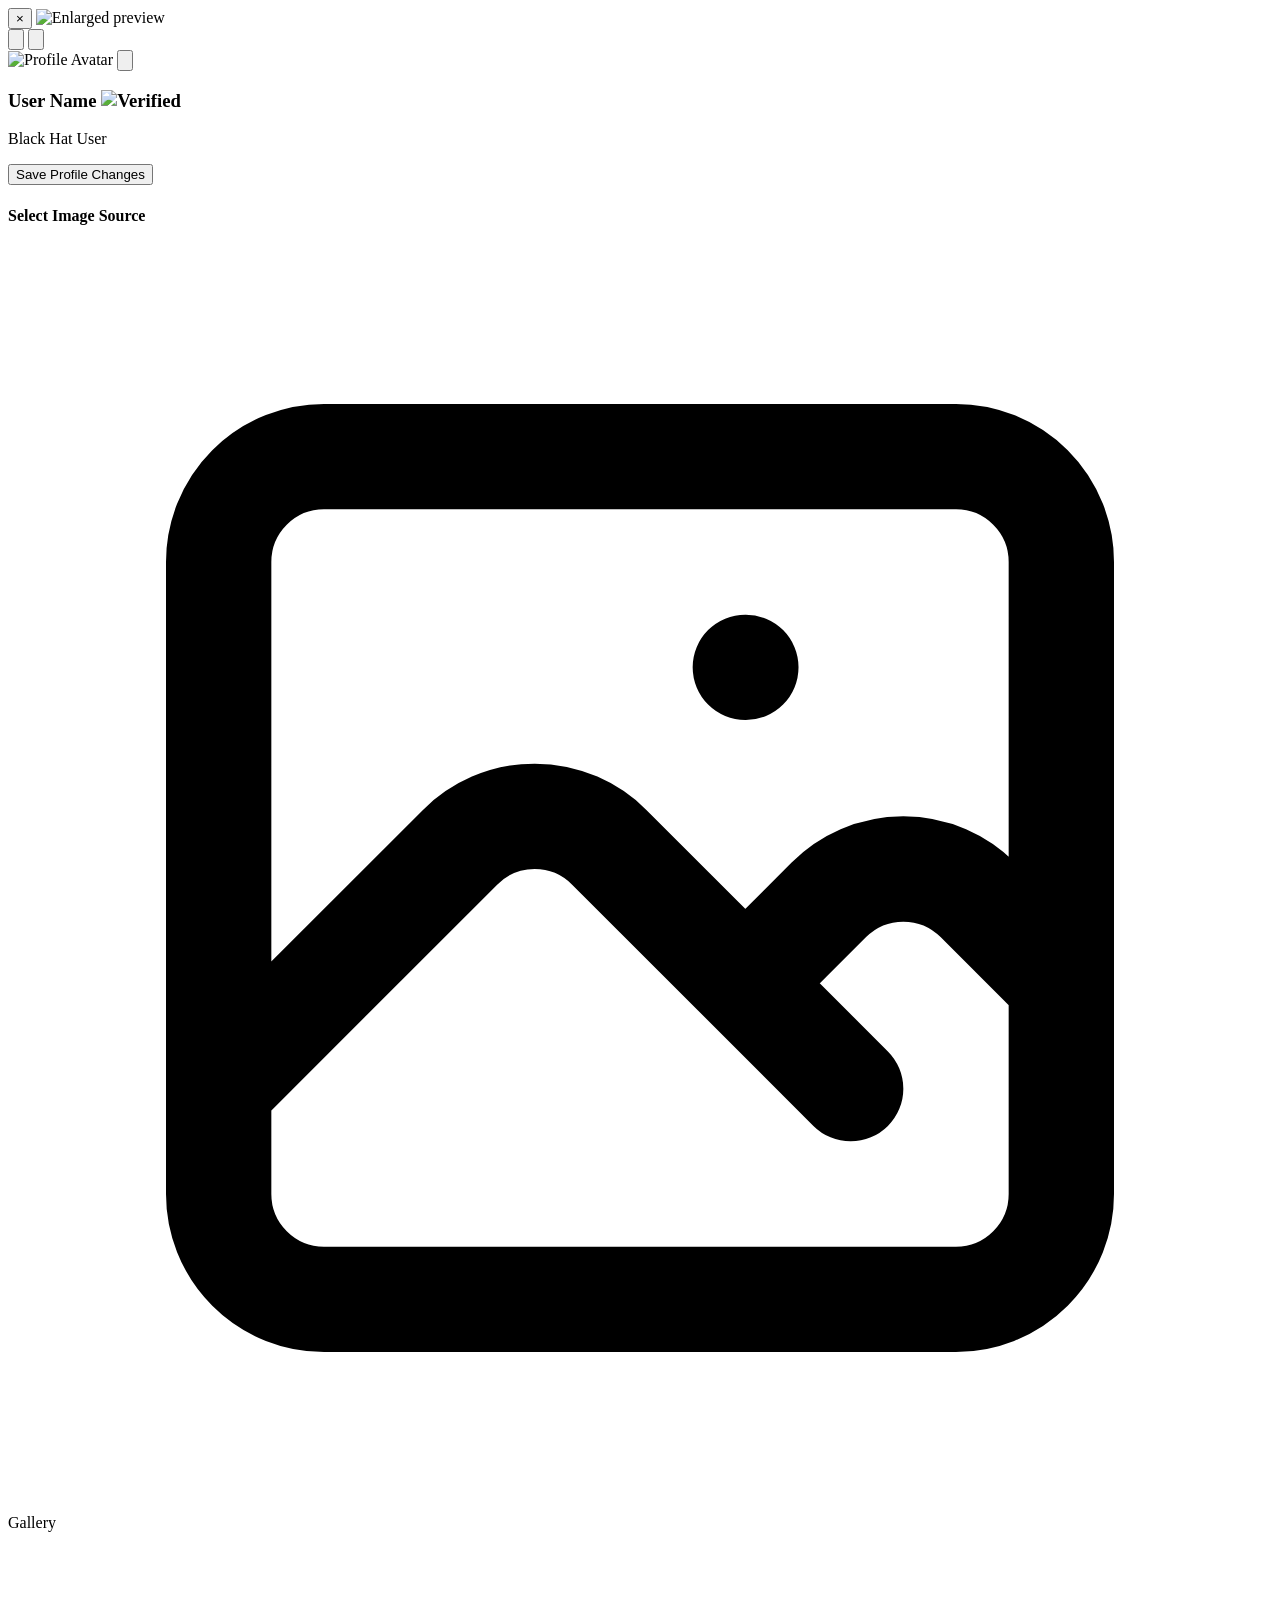
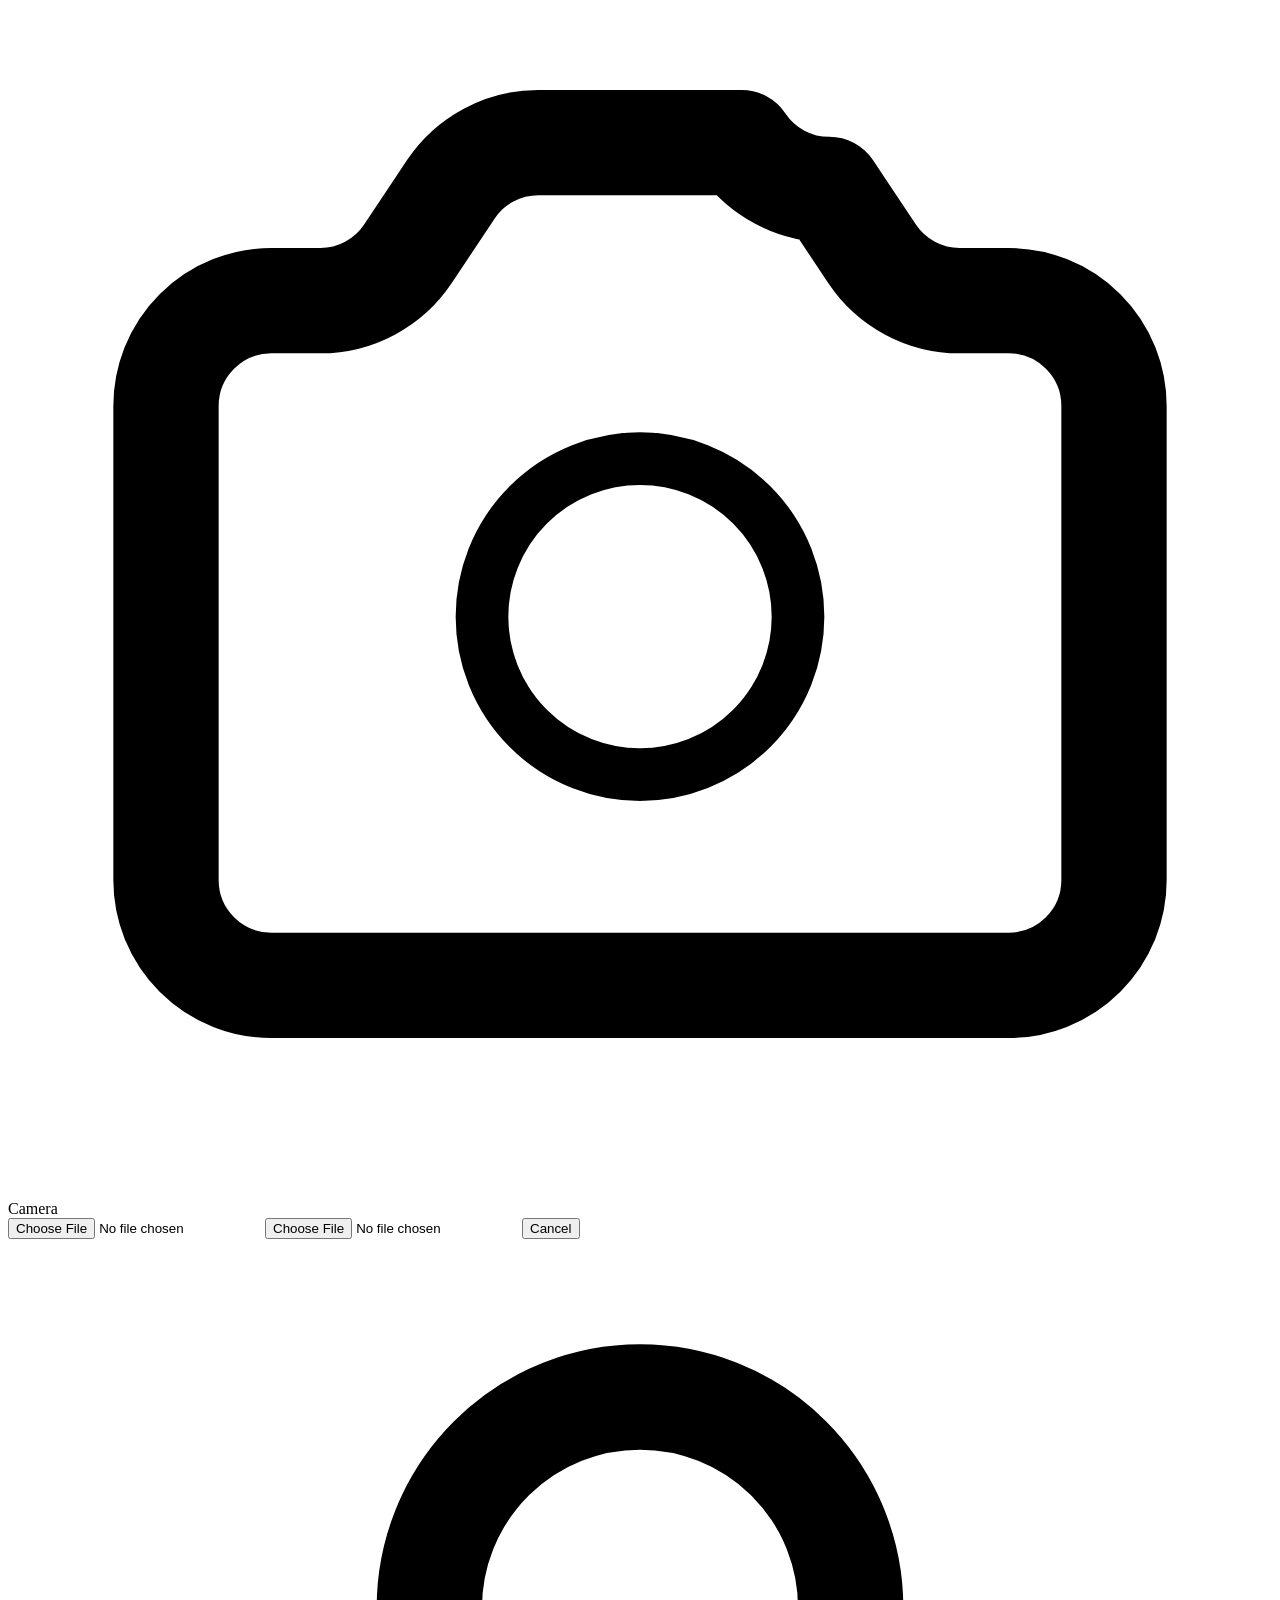
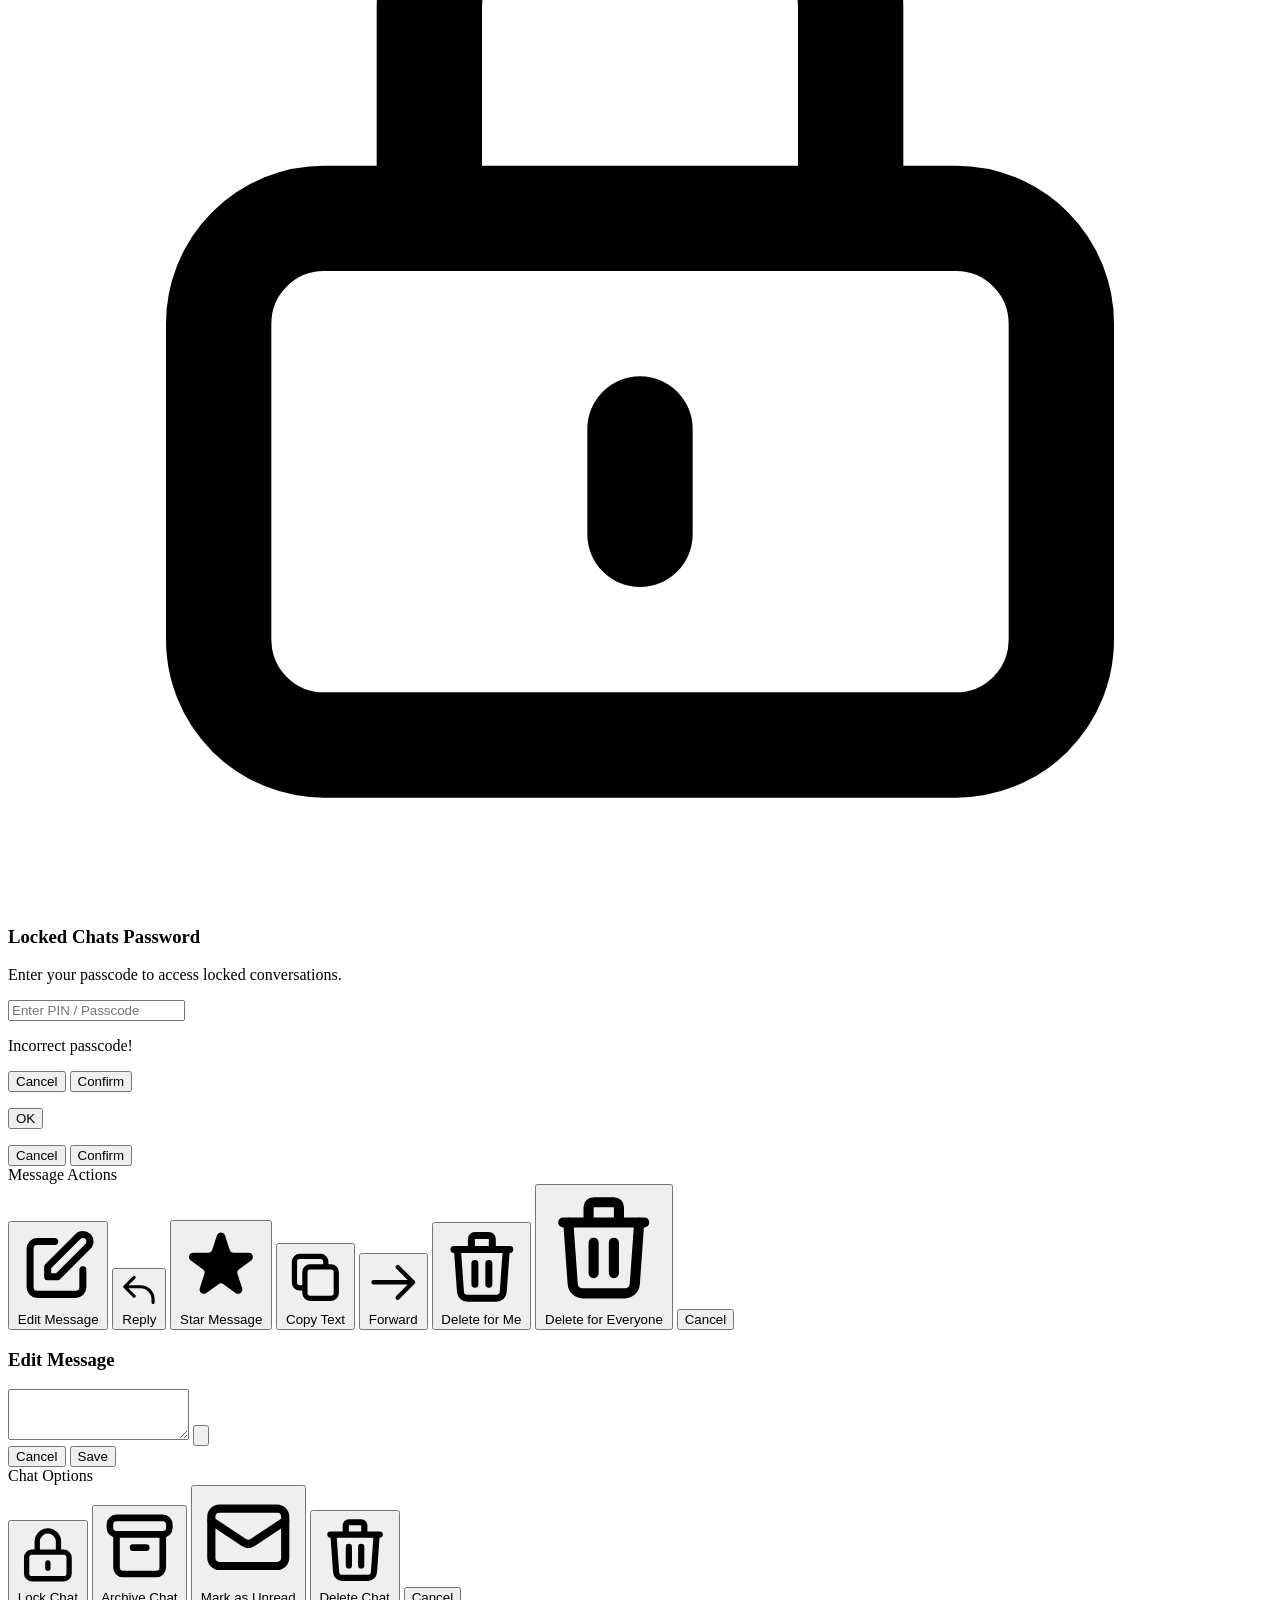
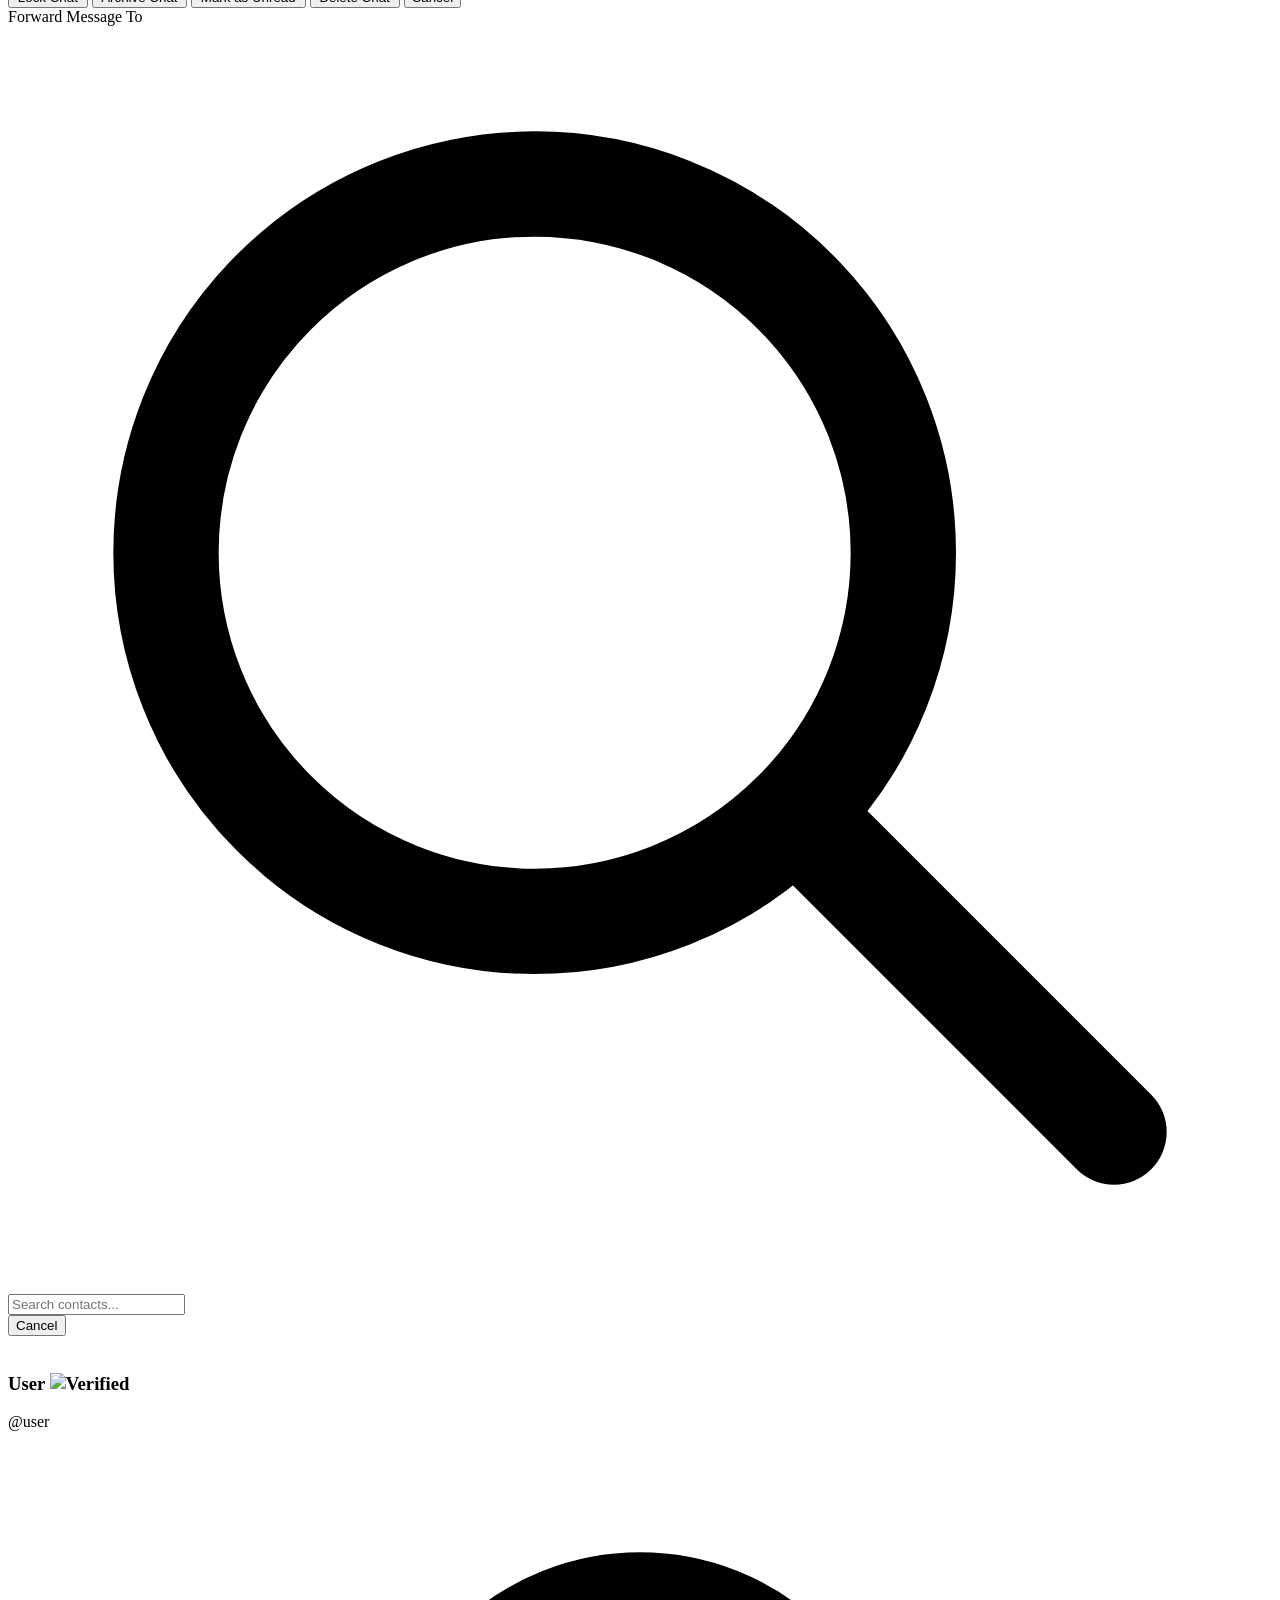
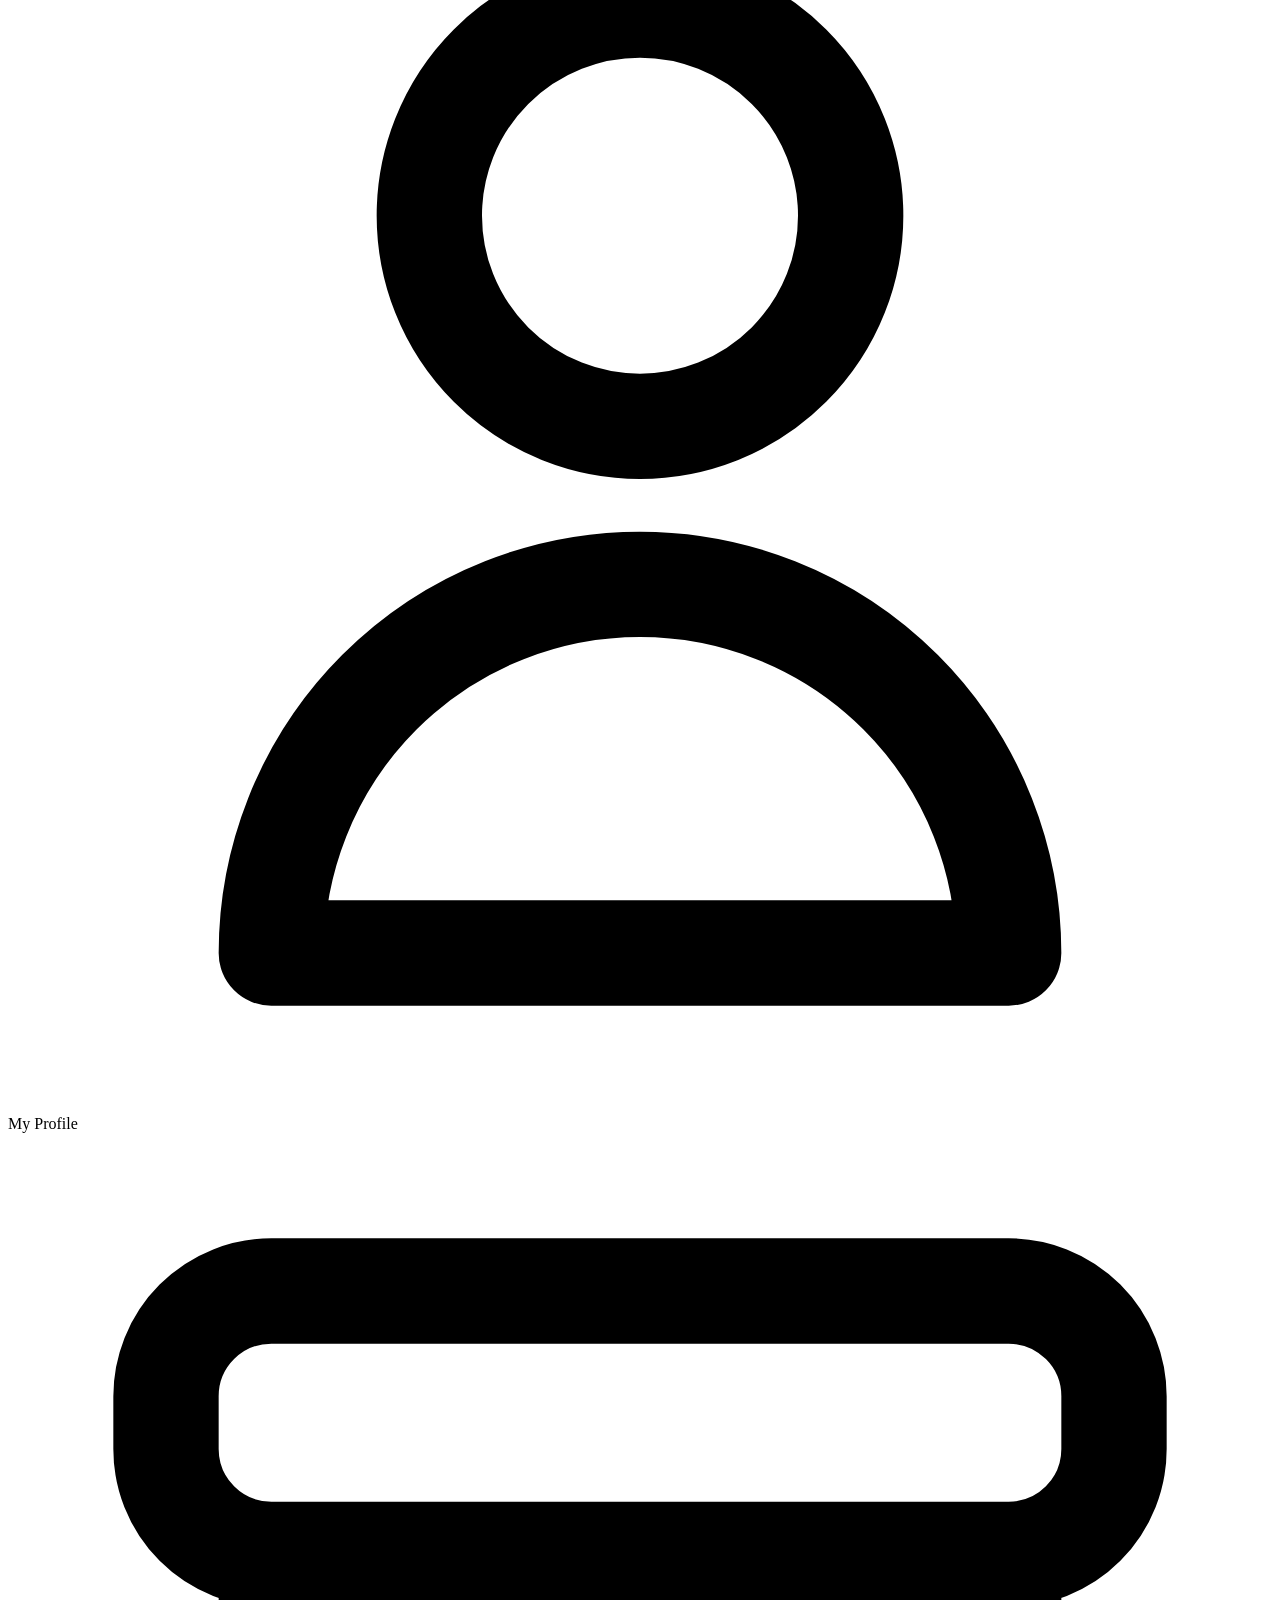
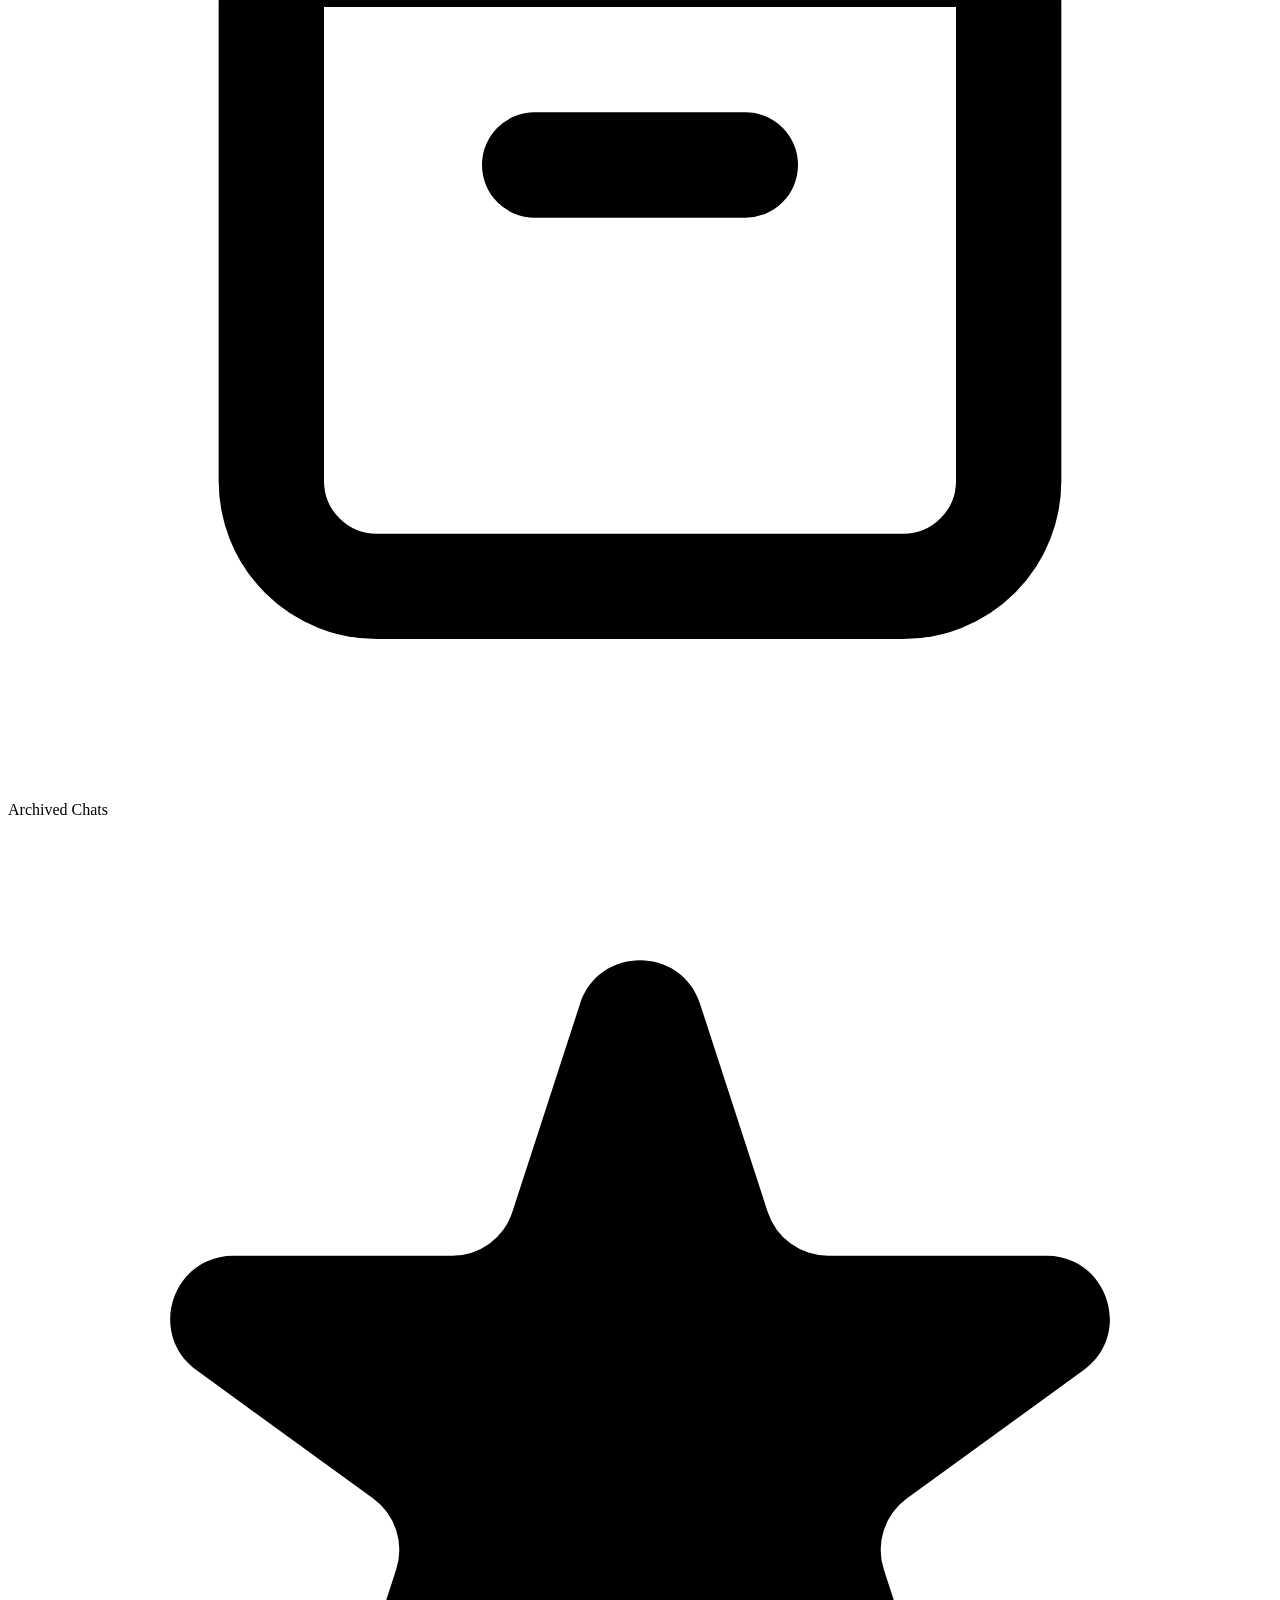
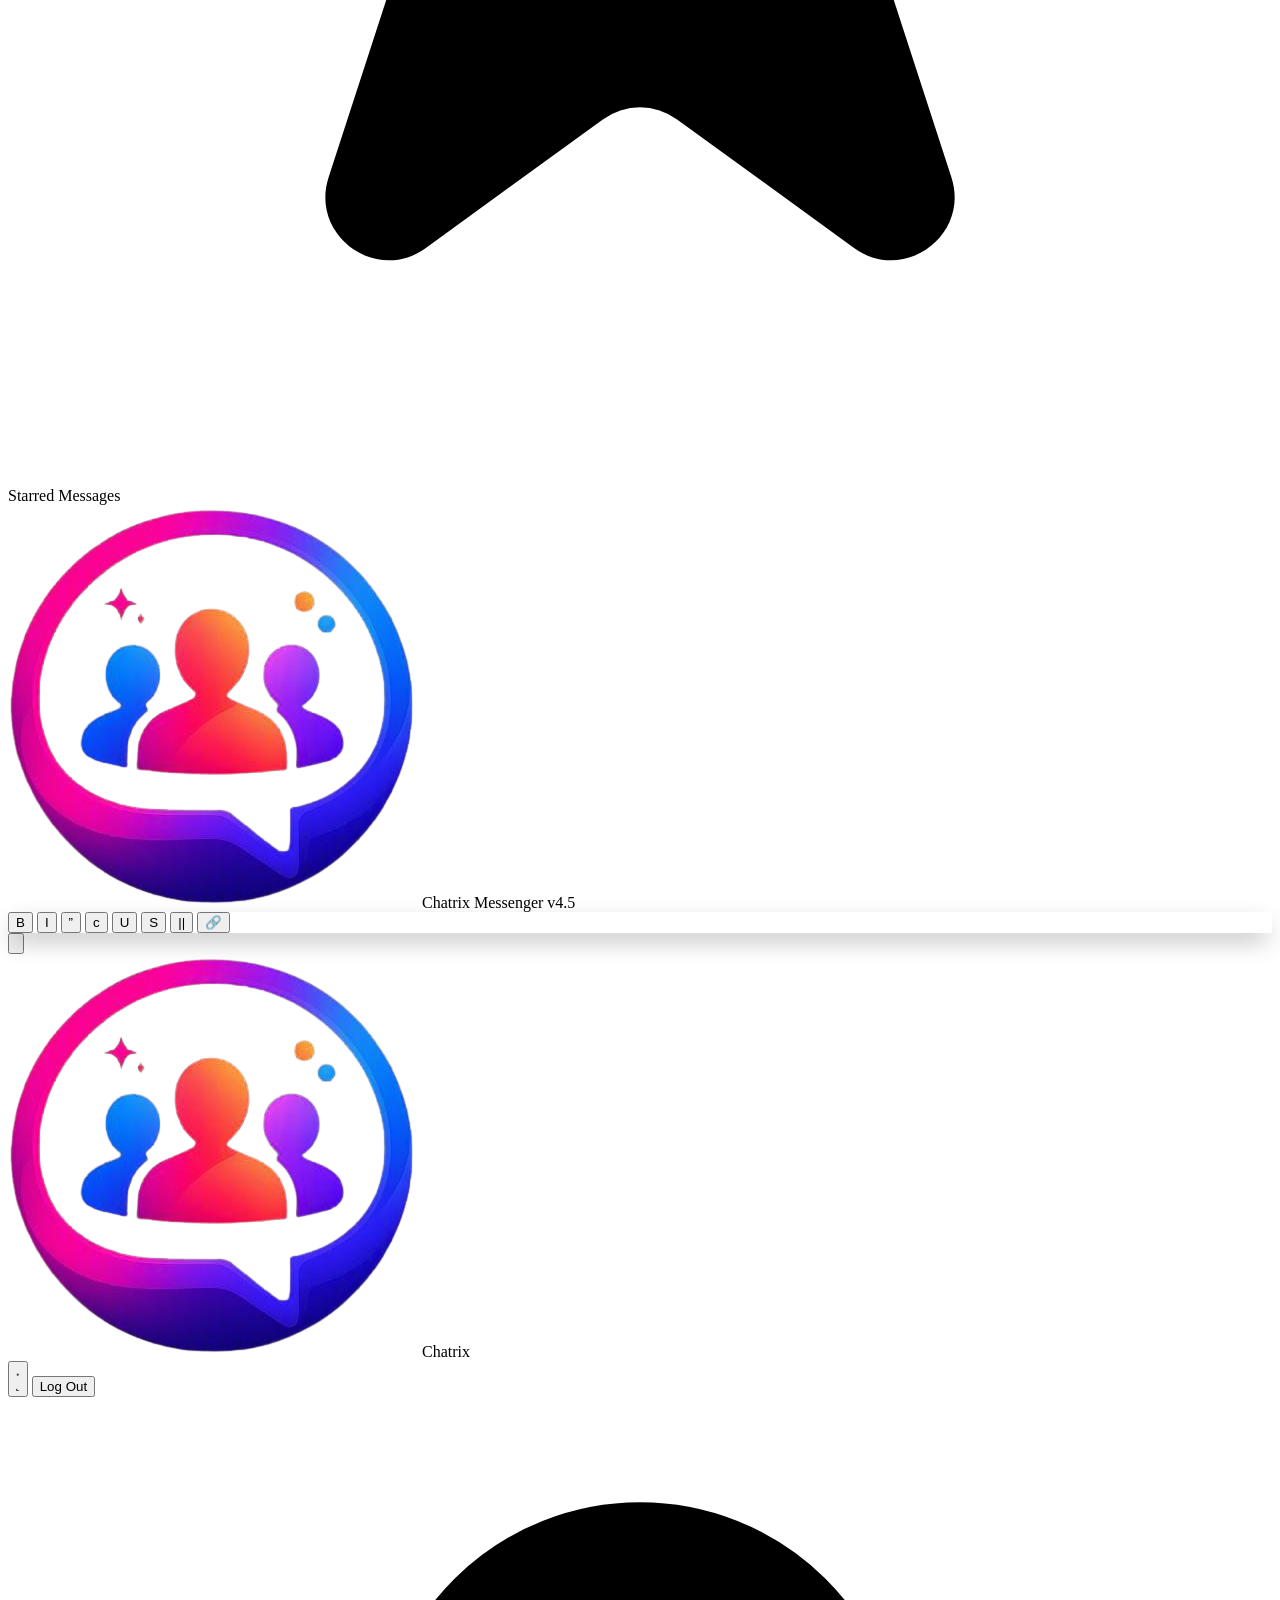
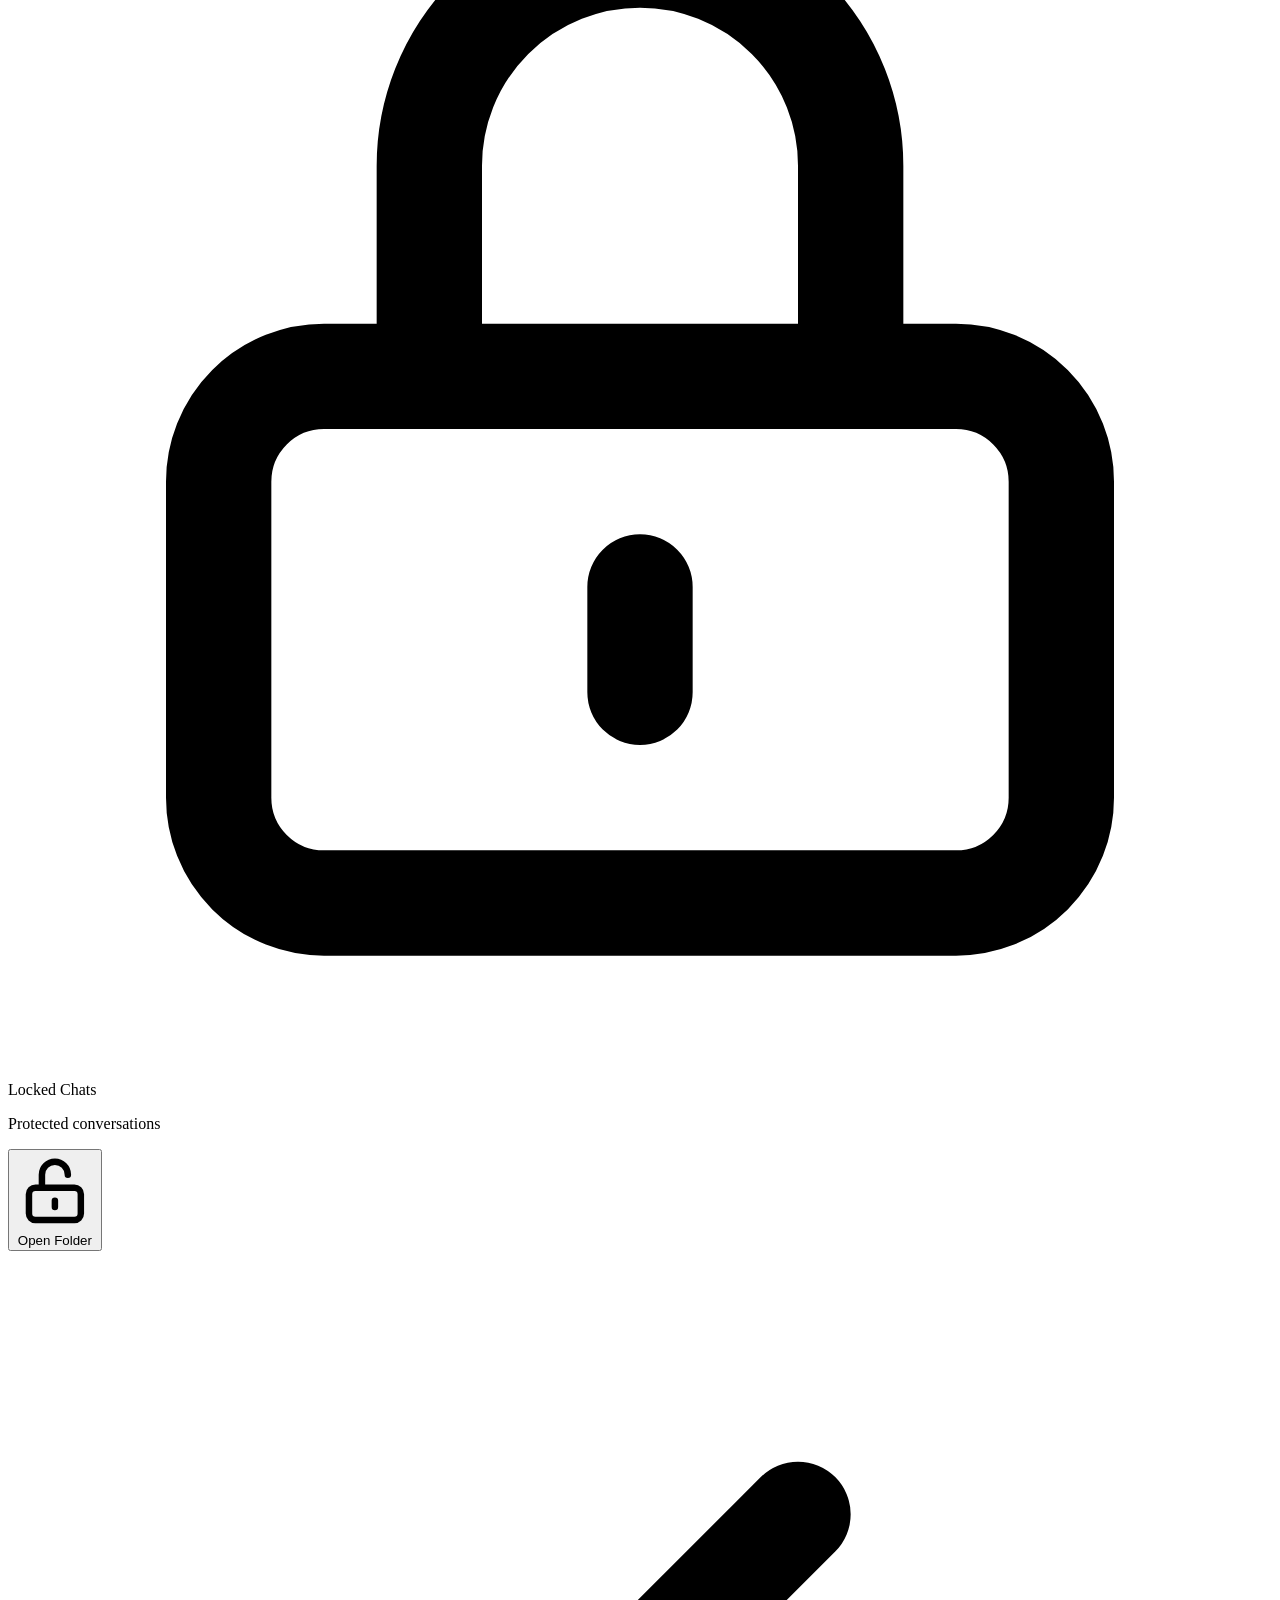
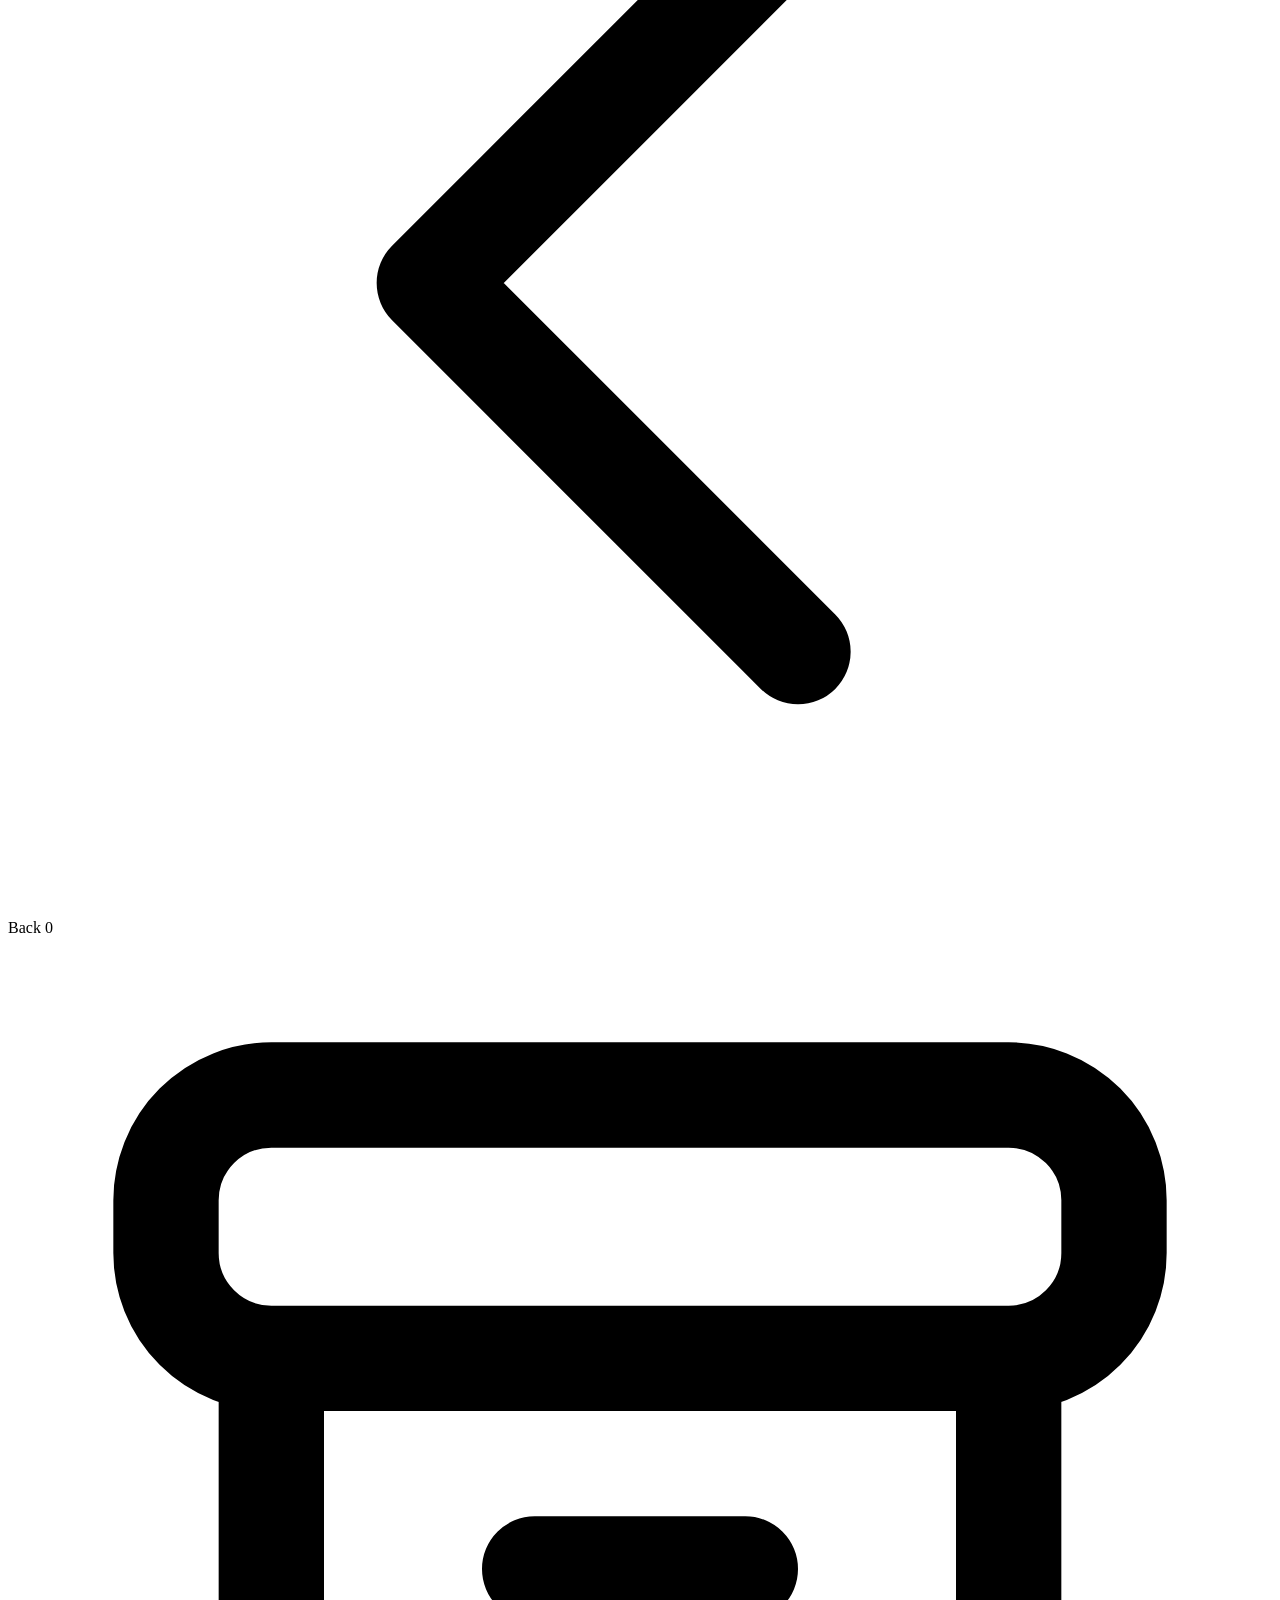
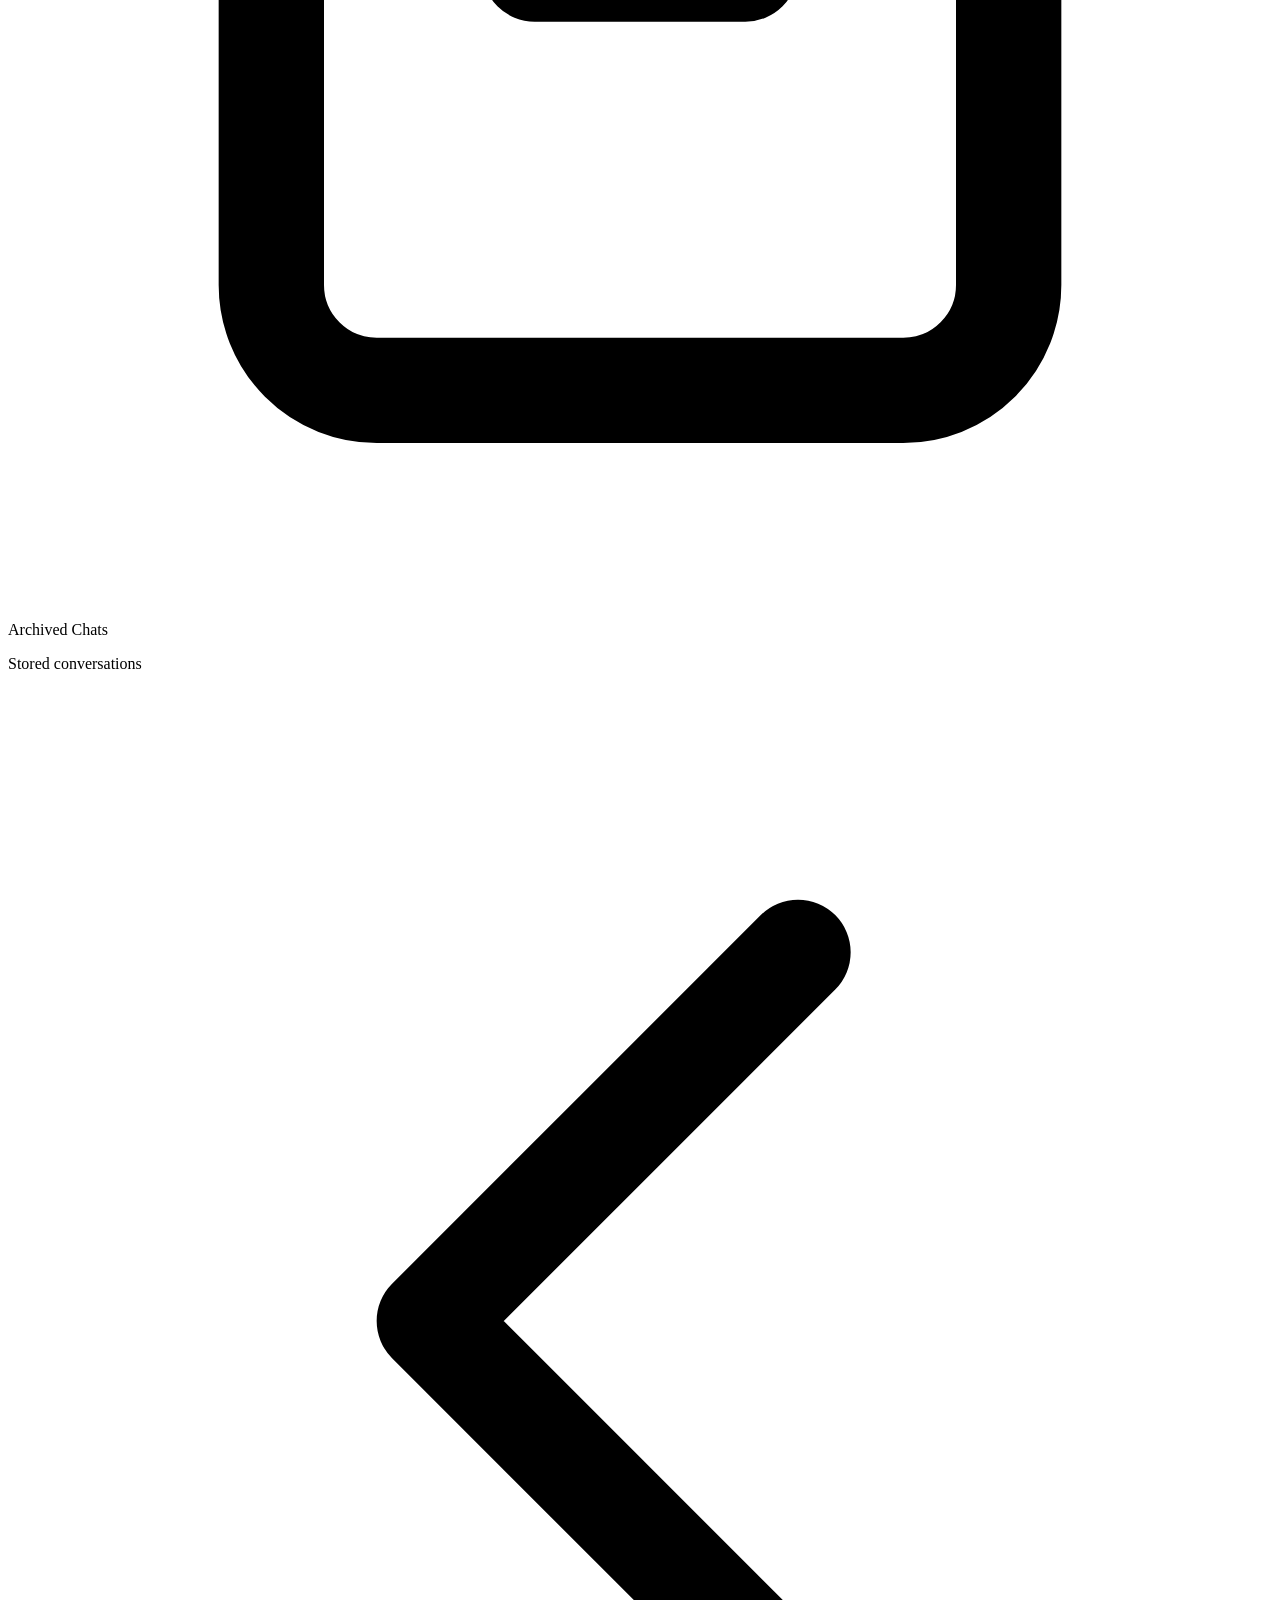
==== commit 5ec2ad10: "Add files via upload" ====
--- a/index.html
+++ b/index.html
@@ -370,9 +370,14 @@
         </div>
       </div>
     </div>
-    <div class="border-t border-slate-200 dark:border-slate-800 pt-3 text-xs text-slate-400 text-center">
-      Chatrix Web Messenger v4.5
-    </div>
+    <div class="border-t border-slate-200 dark:border-slate-800 pt-4 pb-2 text-center text-xs text-slate-400">
+  <div class="flex items-center justify-center gap-2 mb-1">
+    <img src="assets/images/logo.png" alt="CHATRIX Logo" class="h-4 w-auto object-contain inline-block" />
+    <span class="font-bold tracking-wide uppercase text-slate-600 dark:text-slate-300 [font-family:Calibri,sans-serif]">
+      Chatrix Messenger <span class="text-[10px] text-slate-400 font-normal">v4.5</span>
+    </span>
+  </div>
+</div>
   </div>
 
   <!-- FLOATING SELECTION FORMAT TOOLBAR (TELEGRAM STYLE) -->
@@ -399,7 +404,10 @@
           <button id="drawer-toggle-btn" class="p-1.5 text-slate-500 hover:bg-slate-200 dark:hover:bg-slate-800 rounded-xl">
             <svg class="w-5 h-5" fill="none" stroke="currentColor" viewBox="0 0 24 24"><path stroke-linecap="round" stroke-linejoin="round" stroke-width="2" d="M4 6h16M4 12h16M4 18h16"/></svg>
           </button>
-          <span class="font-black text-lg tracking-wider text-tg-blue">CHATRIX</span>
+          <div class="flex items-center gap-3">
+  <img src="assets/images/logo.png" alt="CHATRIX Logo" class="h-10 w-auto object-contain inline-block" />
+  <span class="font-black text-2xl tracking-wider uppercase bg-gradient-to-r from-purple-600 via-blue-500 to-sky-400 bg-clip-text text-transparent [font-family:Calibri,sans-serif]">Chatrix</span>
+</div>
         </div>
         <div class="flex items-center space-x-1">
           <button id="theme-btn" class="p-2 text-slate-500 dark:text-slate-400 hover:bg-slate-200 dark:hover:bg-slate-800 rounded-xl transition" title="Toggle Theme">
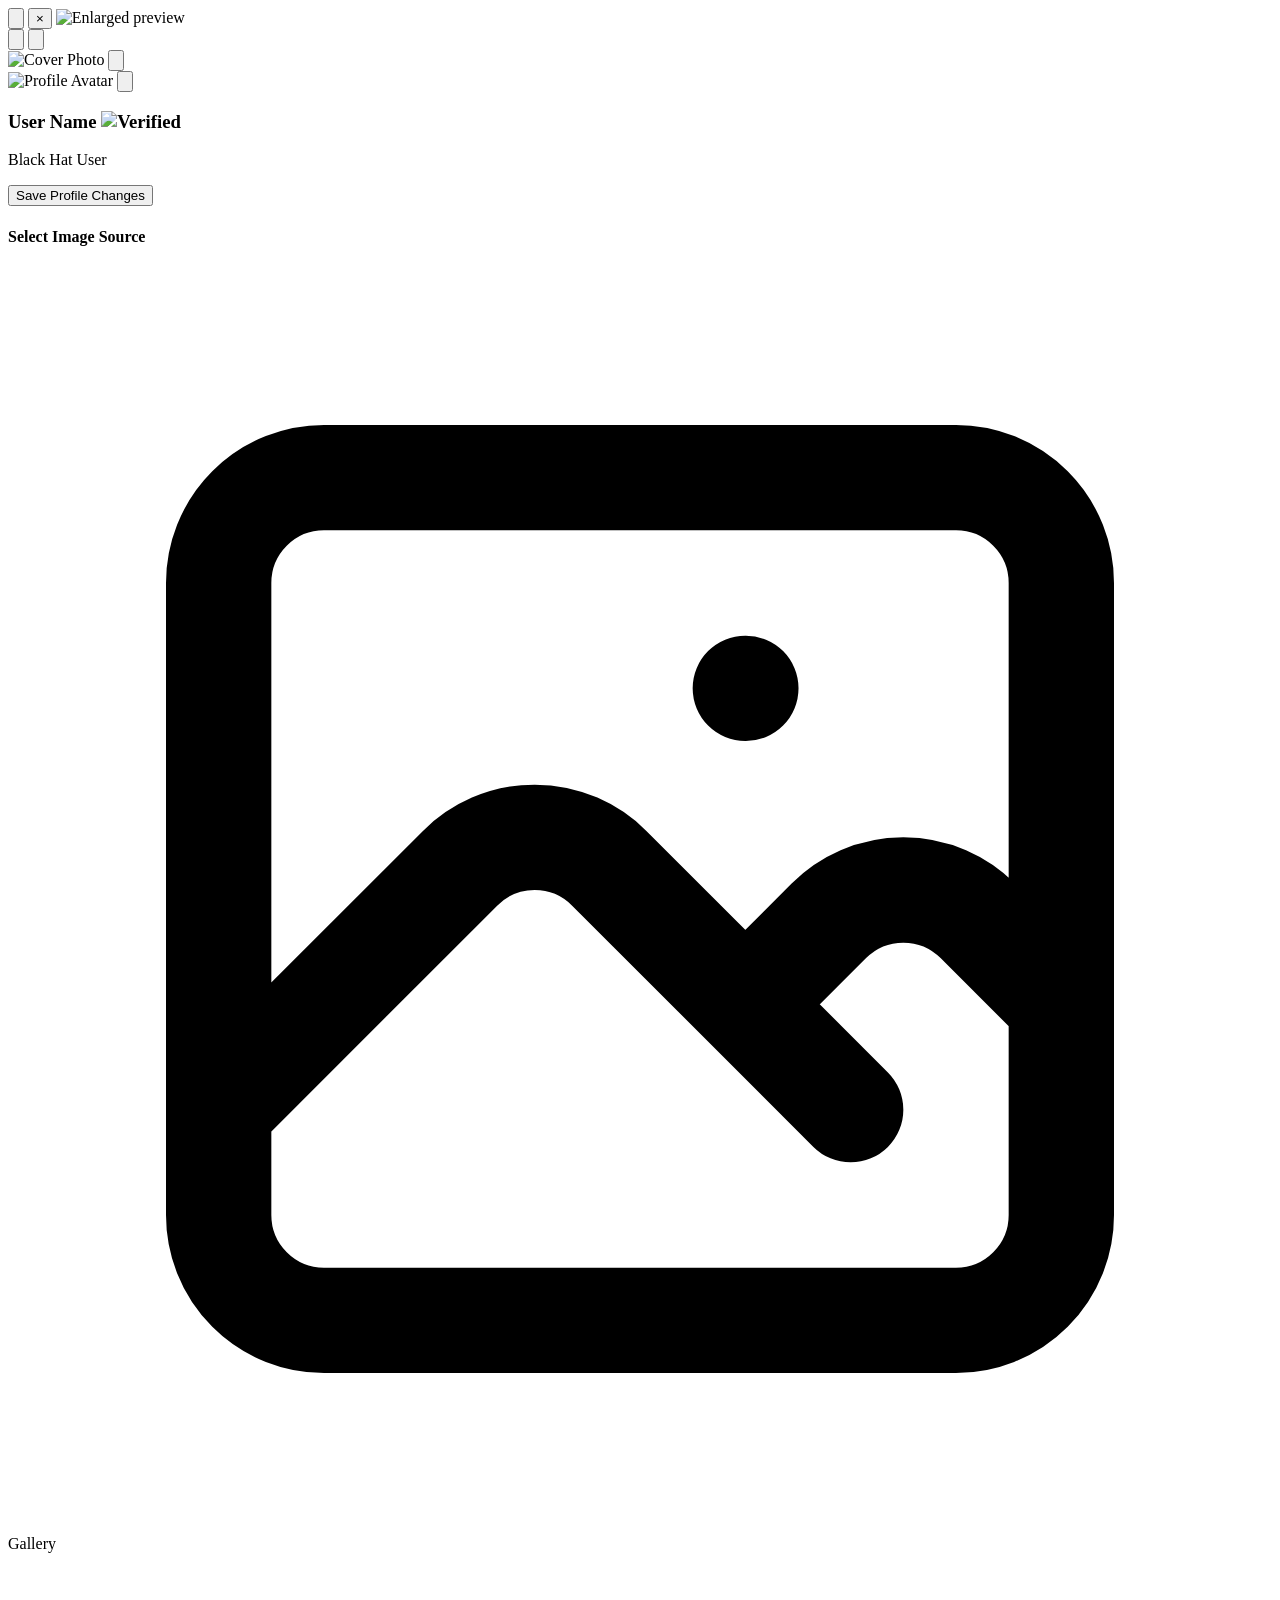
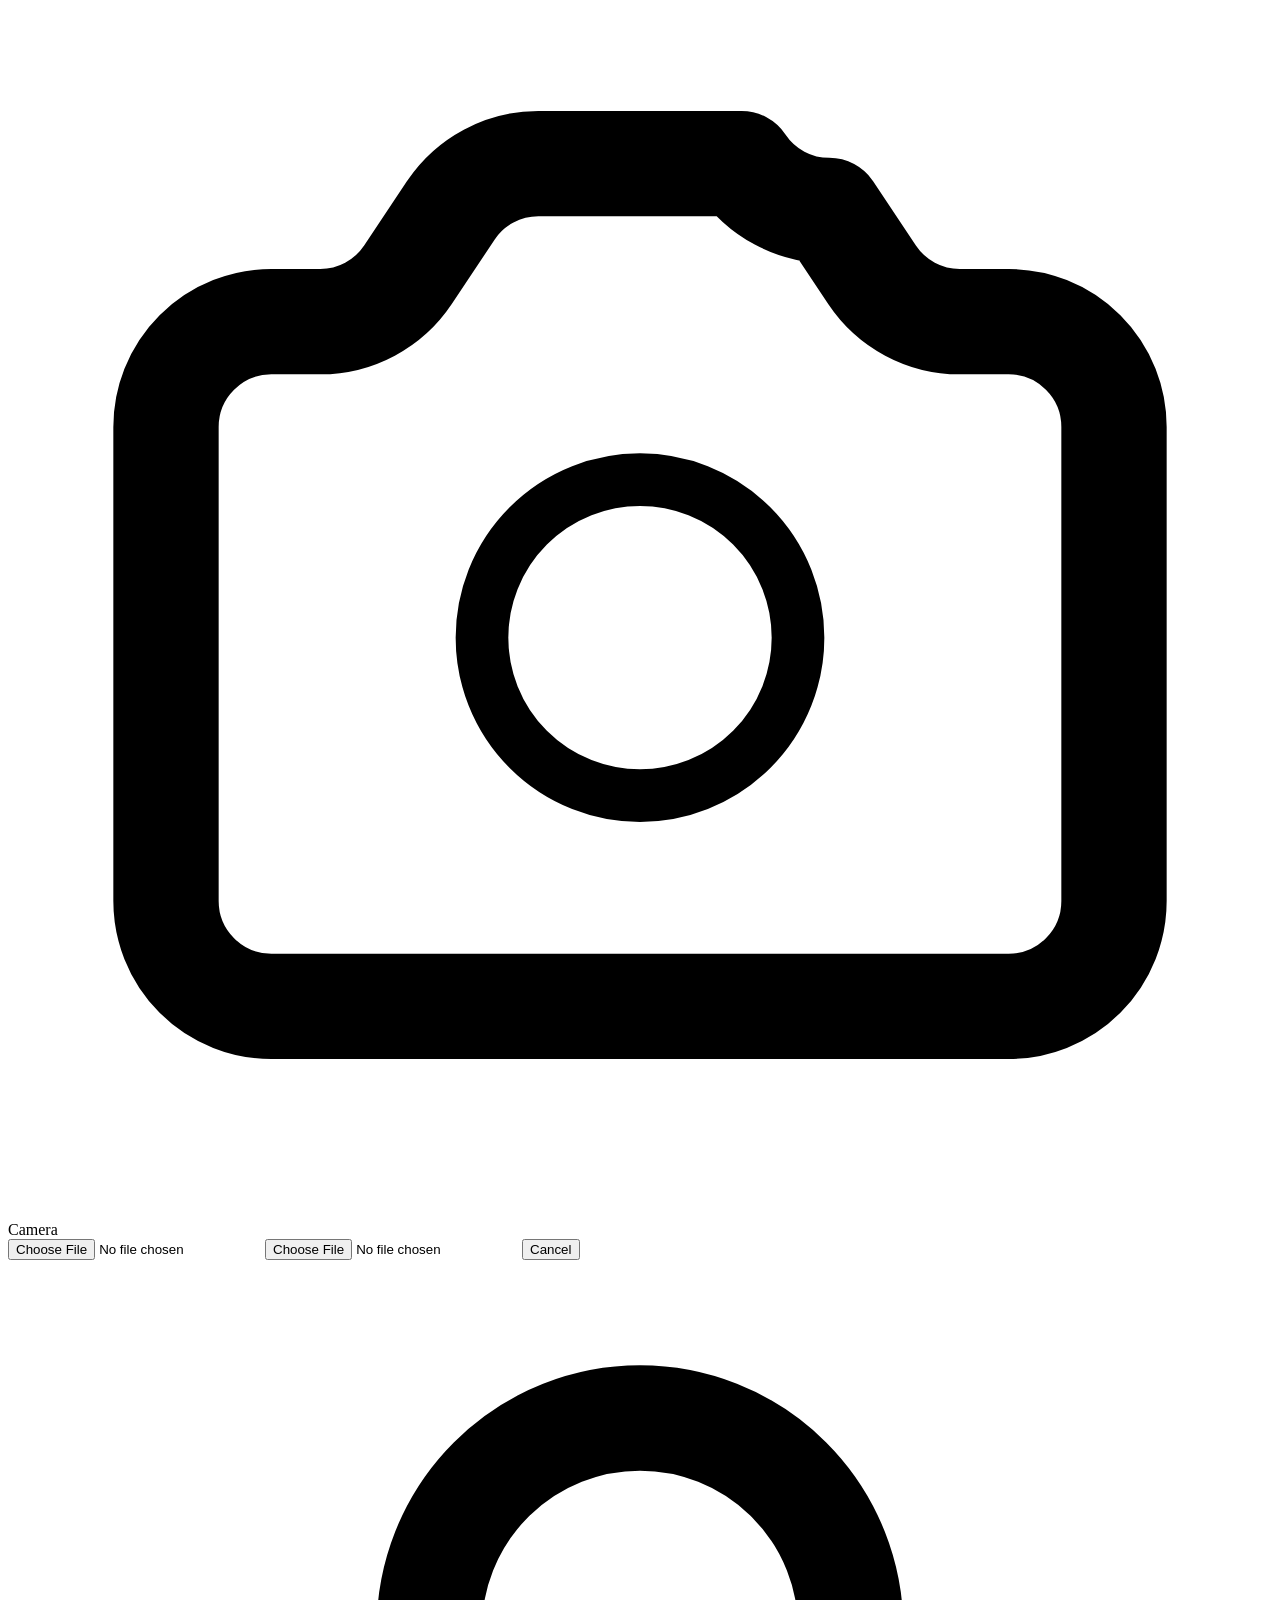
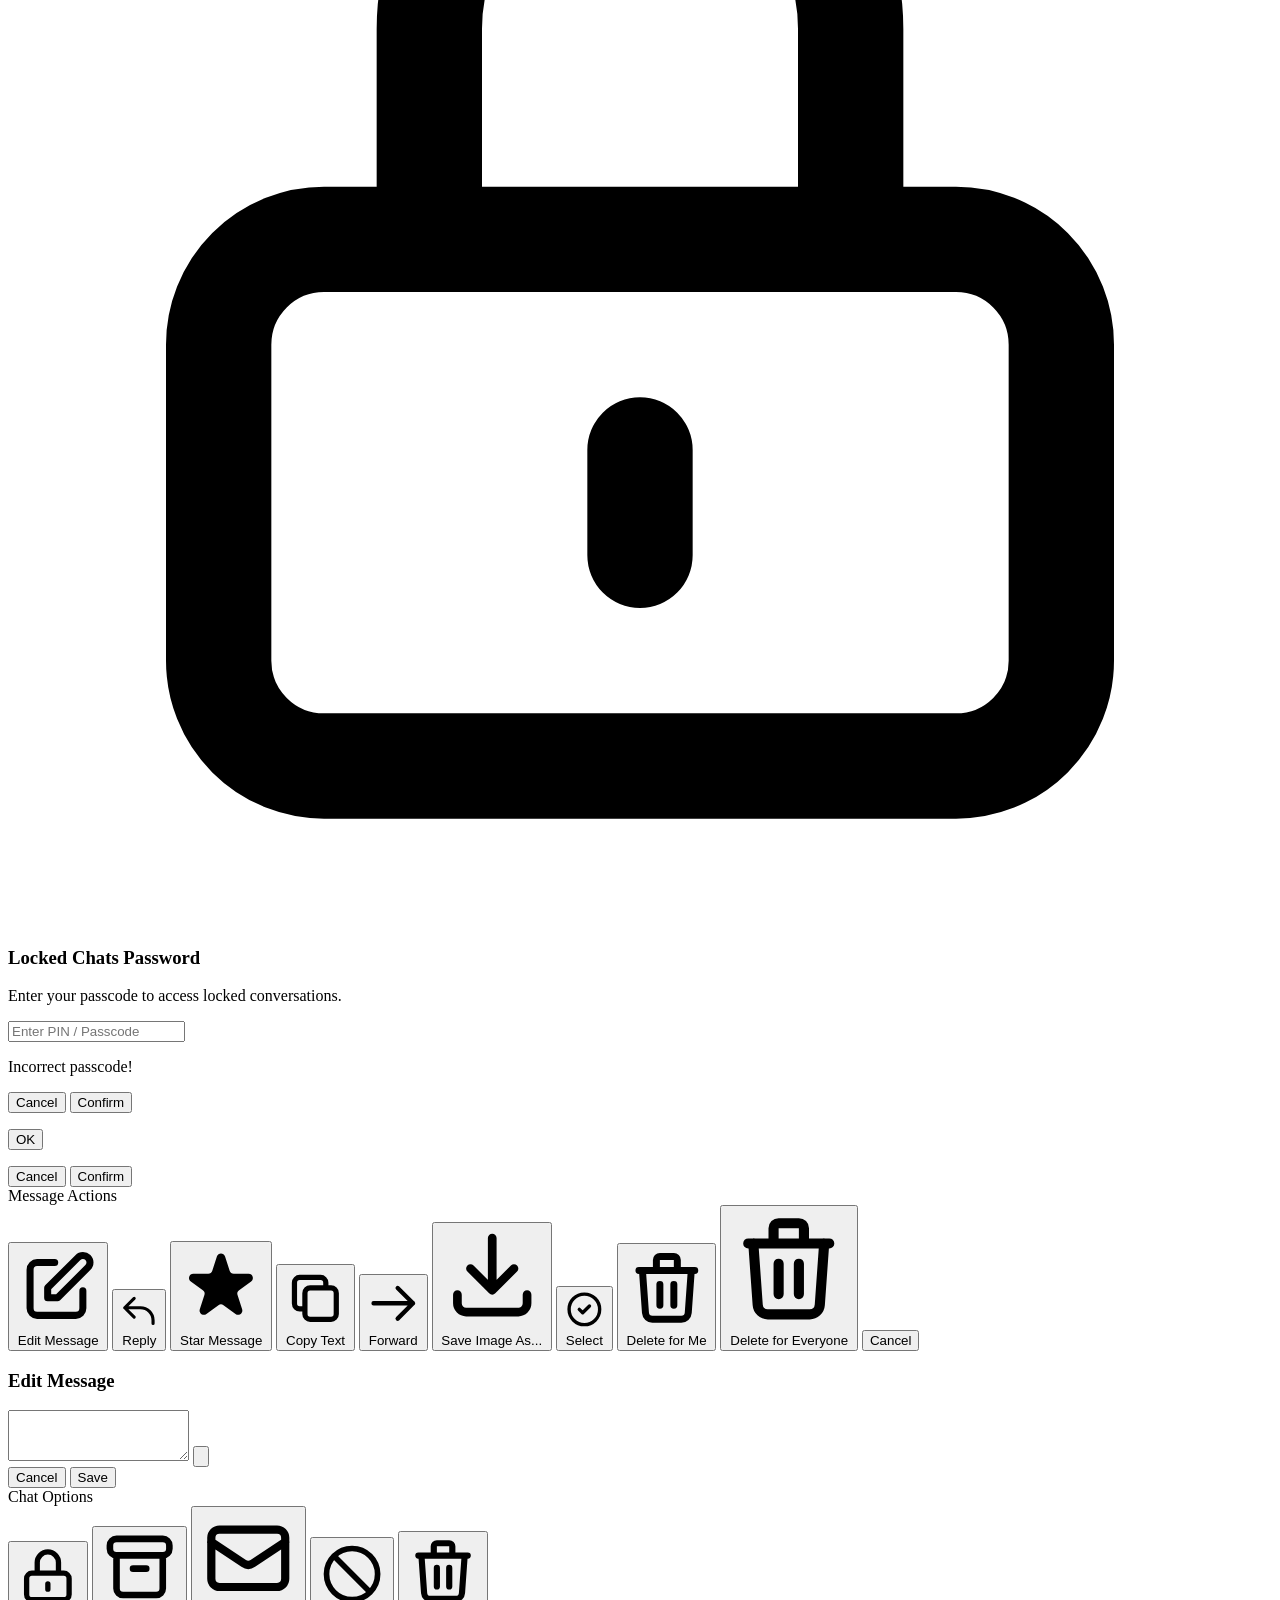
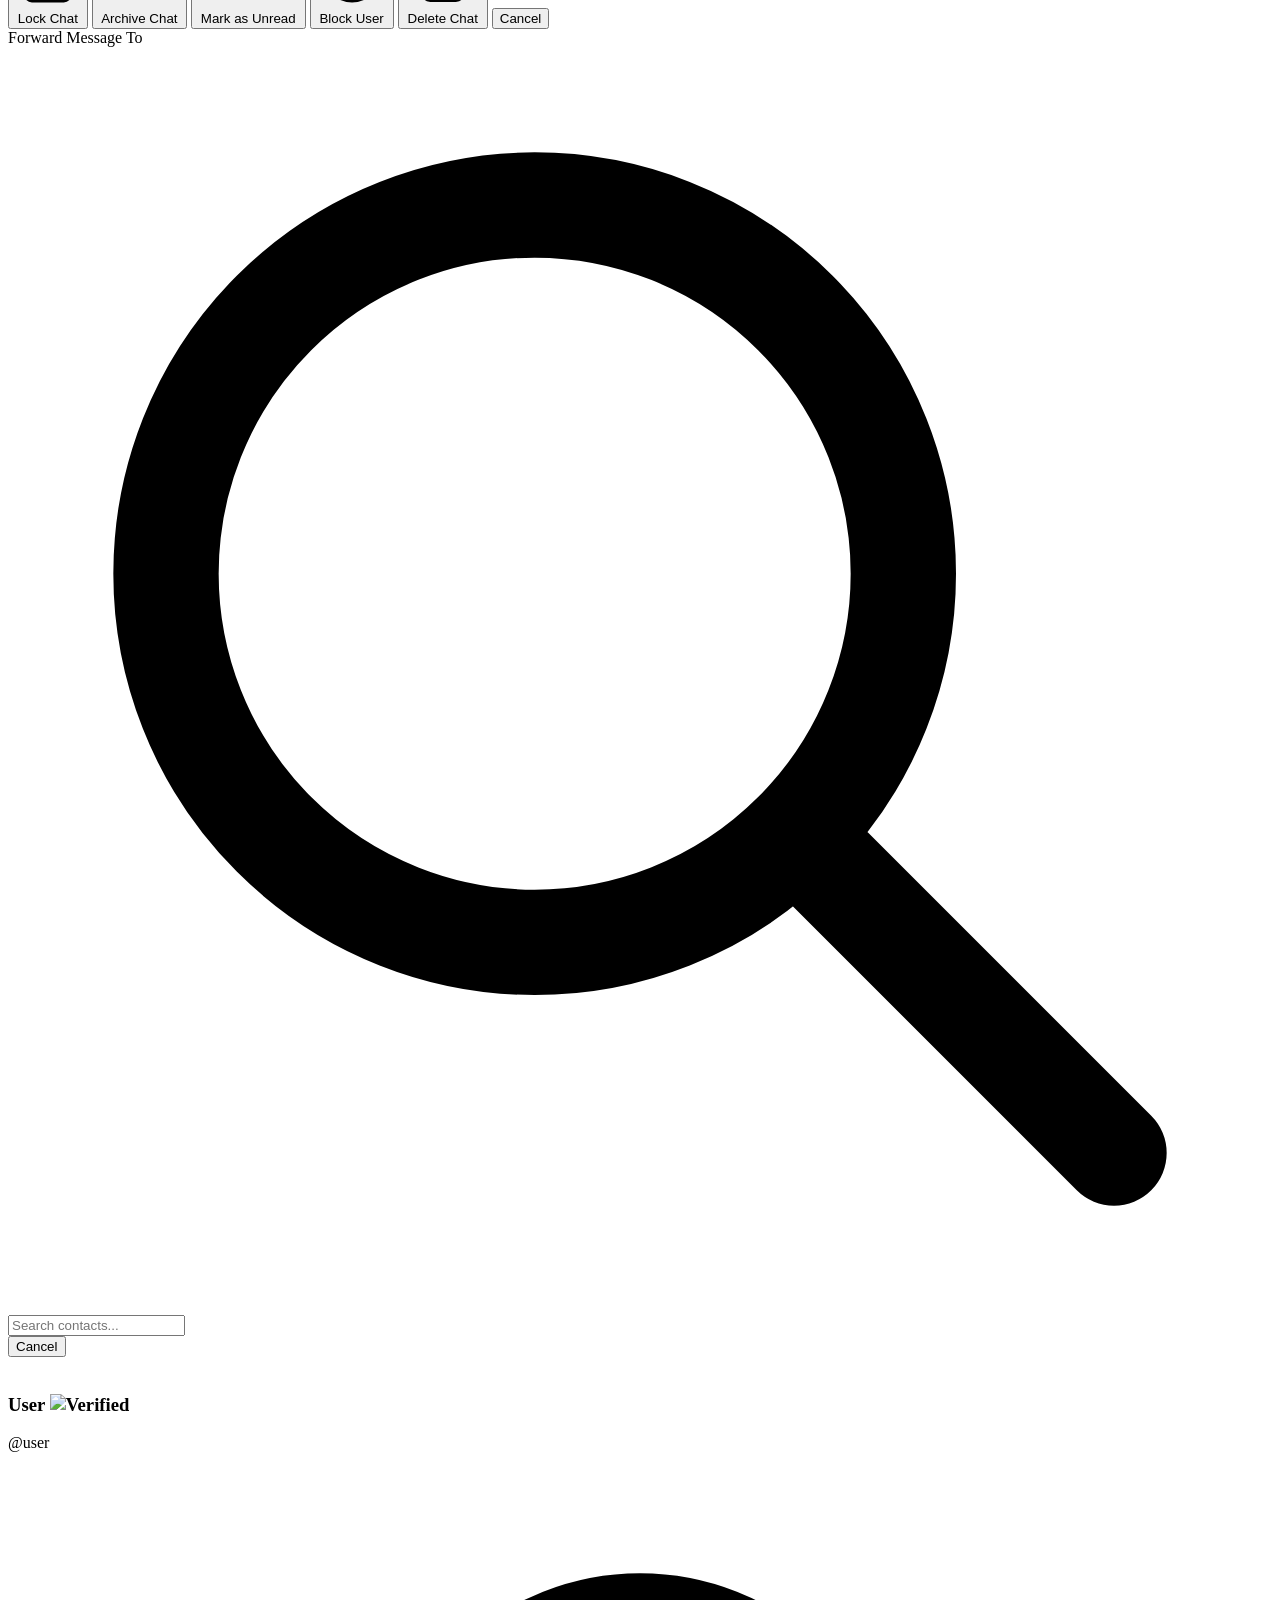
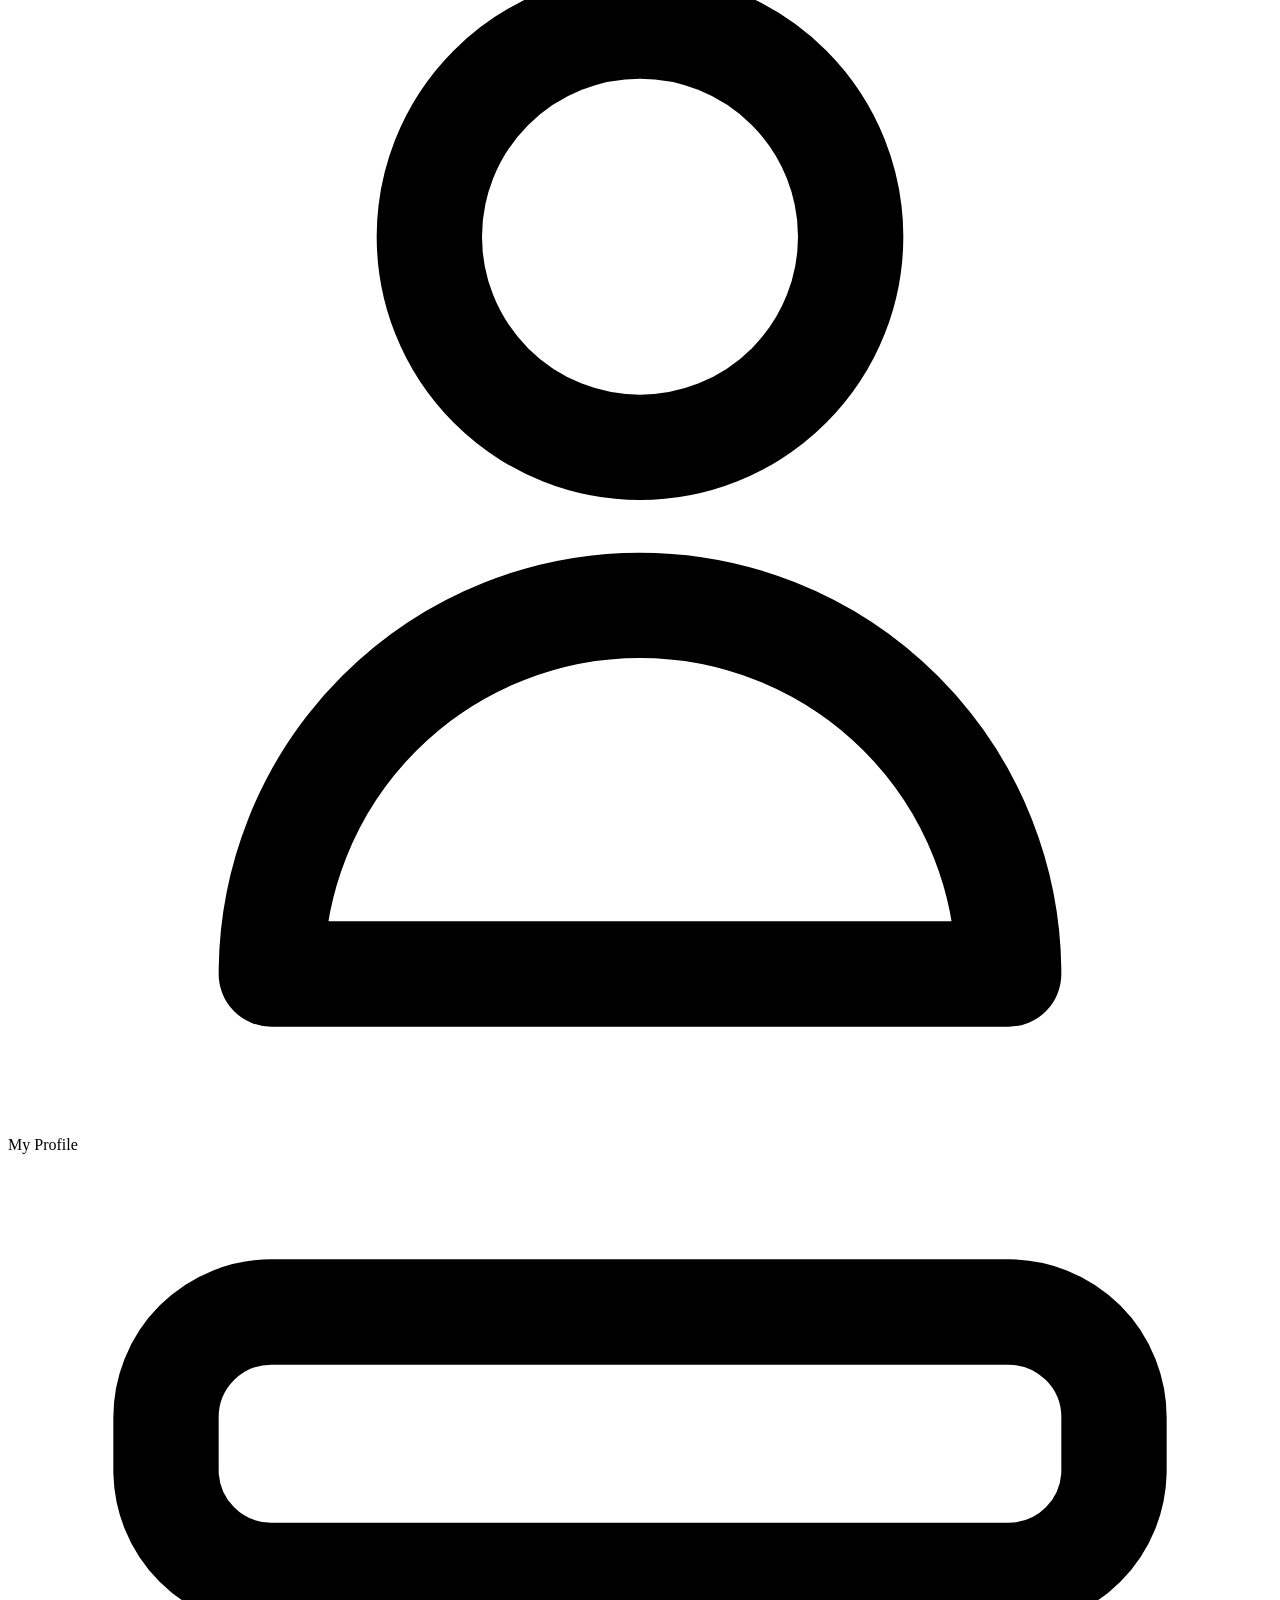
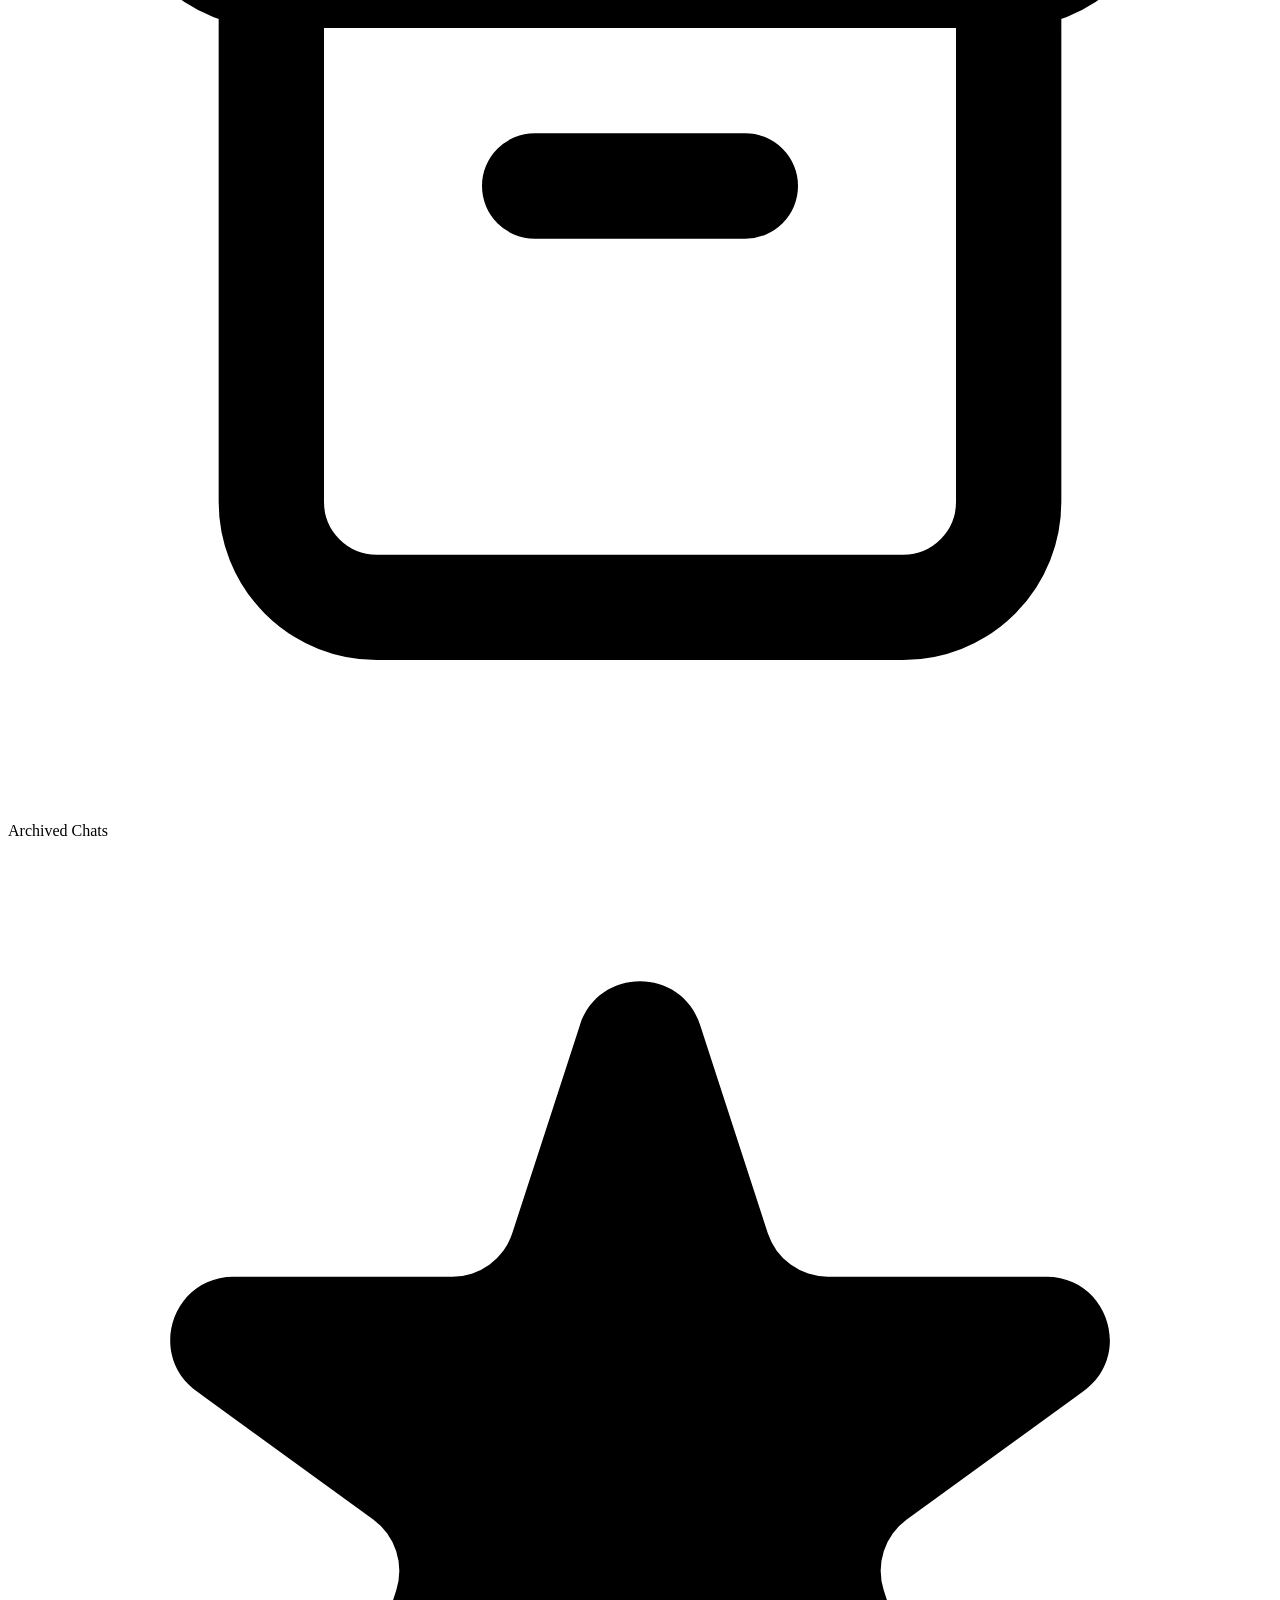
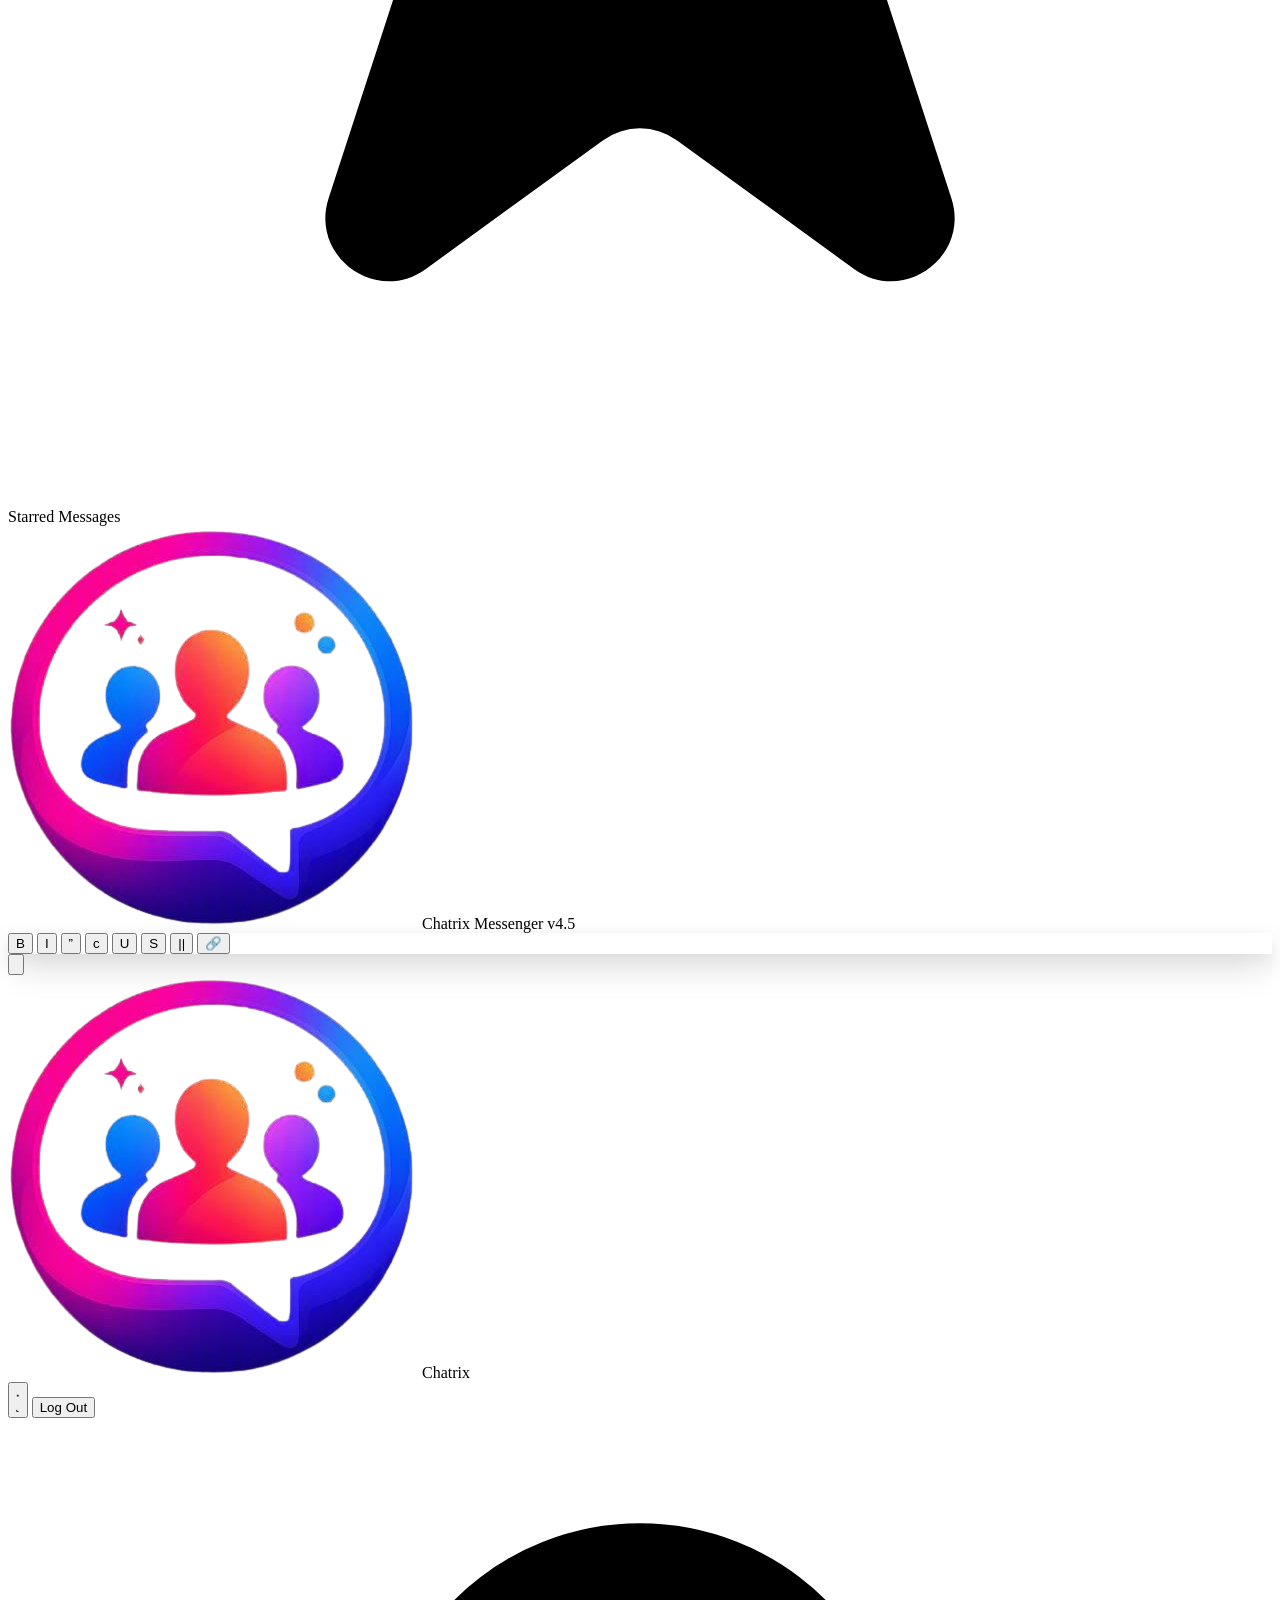
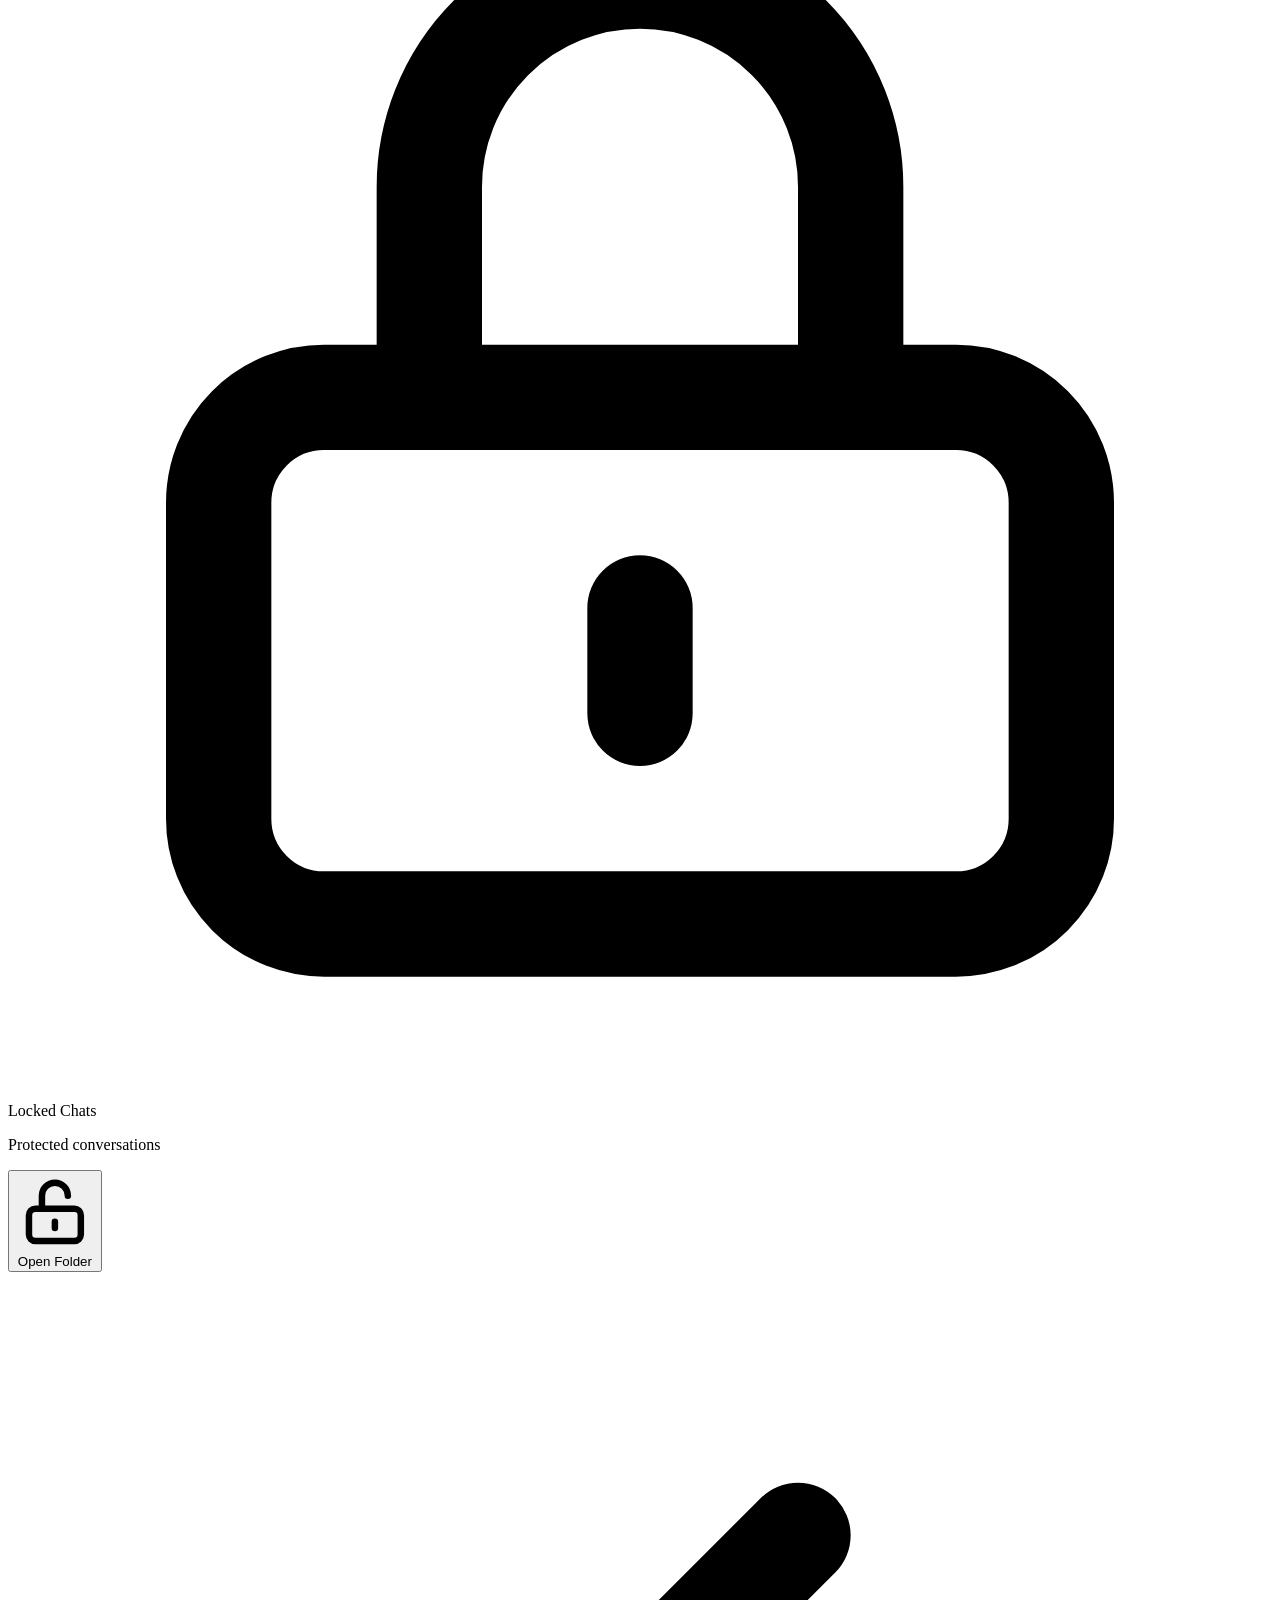
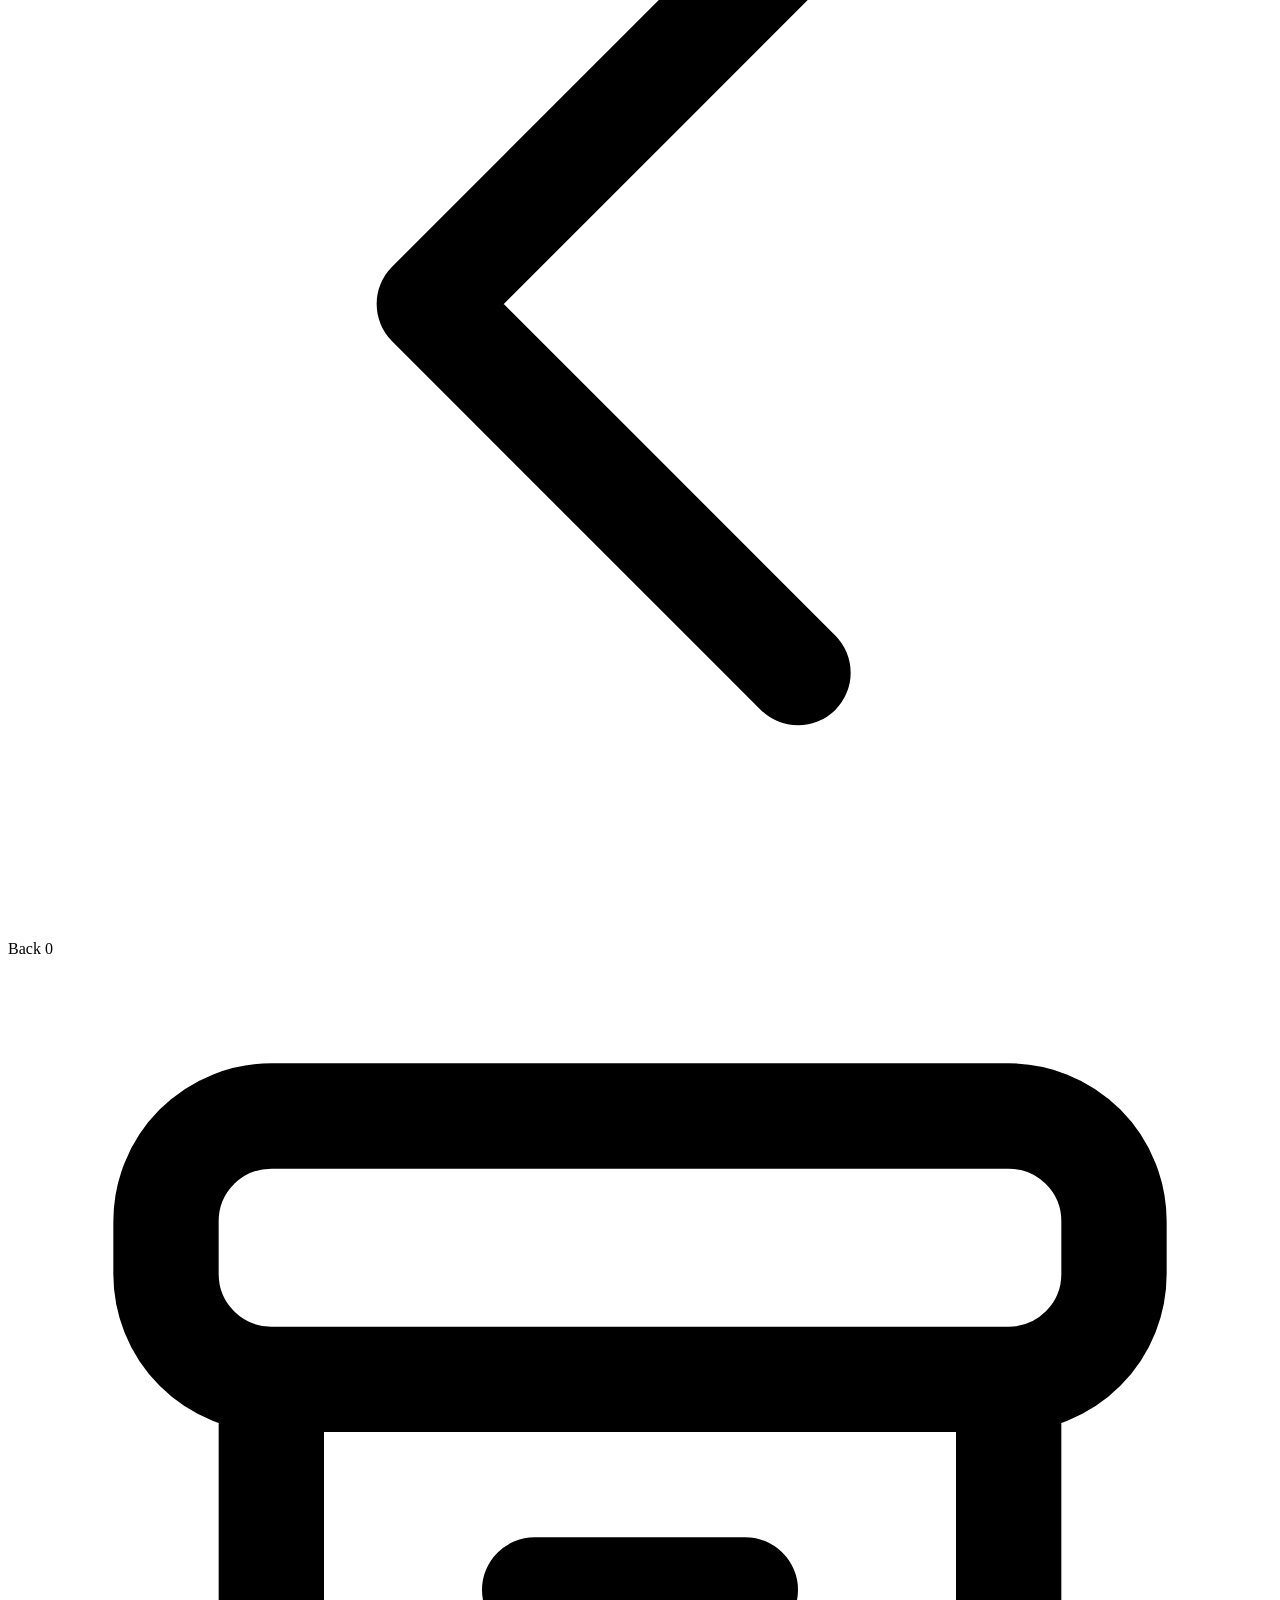
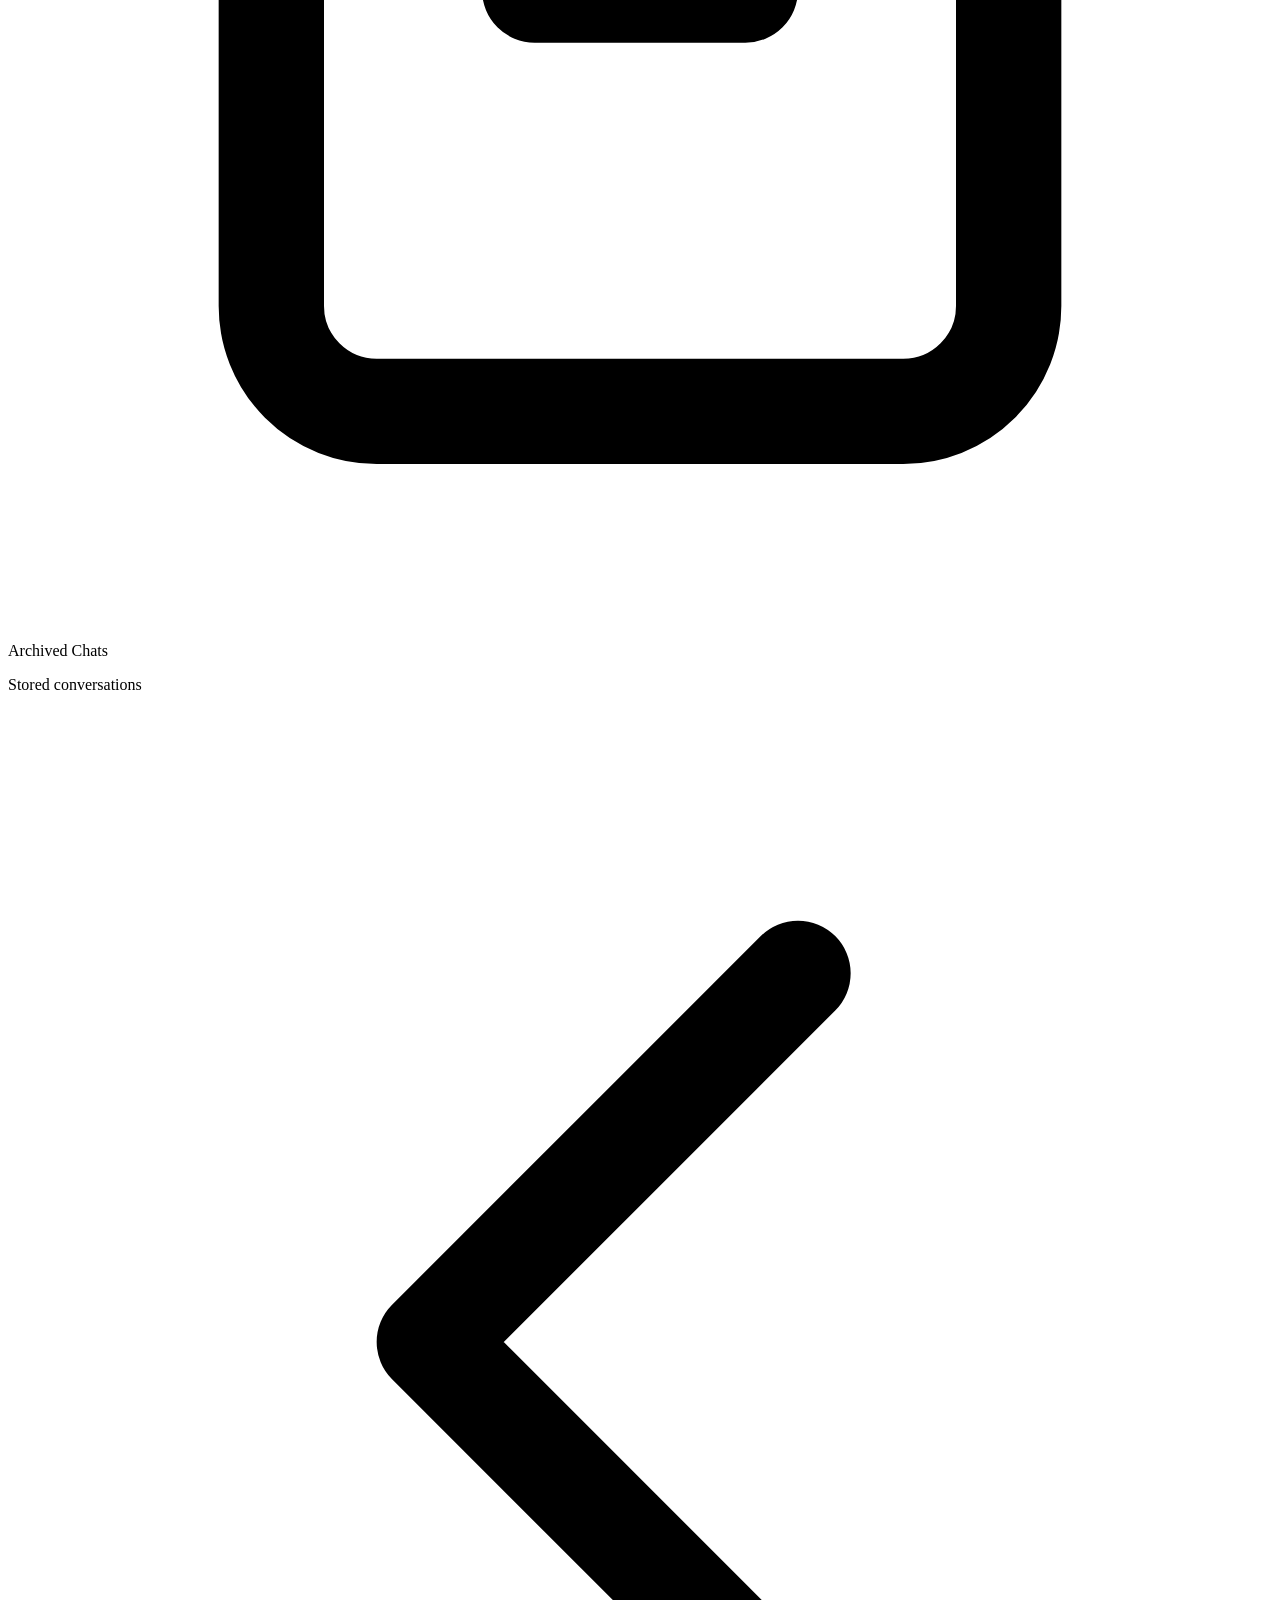
==== commit 0a42742e: "Add files via upload" ====
--- a/index.html
+++ b/index.html
@@ -1,3 +1,4 @@
+
 <!DOCTYPE html>
 <html lang="en">
 <head>
@@ -111,6 +112,9 @@
 
   <!-- LIGHTBOX MODAL -->
   <div id="lightbox-modal" class="fixed inset-0 bg-black/90 z-50 flex items-center justify-center p-4 hidden backdrop-blur-md transition-all duration-300">
+    <button id="lightbox-save-btn" class="absolute top-4 right-16 text-white p-2 hover:opacity-75 cursor-pointer bg-white/10 rounded-full" title="Save Image As...">
+      <svg class="w-6 h-6" fill="none" stroke="currentColor" viewBox="0 0 24 24"><path stroke-linecap="round" stroke-linejoin="round" stroke-width="2" d="M4 16v2a2 2 0 002 2h12a2 2 0 002-2v-2M7 10l5 5 5-5M12 15V3"/></svg>
+    </button>
     <button id="lightbox-close-btn" class="absolute top-4 right-4 text-white text-3xl font-bold p-2 hover:opacity-75 cursor-pointer">&times;</button>
     <img id="lightbox-img" class="max-w-full max-h-full object-contain rounded-xl shadow-2xl" src="" alt="Enlarged preview">
   </div>
@@ -135,19 +139,33 @@
   <!-- Scrollable Profile Content -->
   <div class="overflow-y-auto flex-1 p-4 space-y-4">
     
+<!-- Cover Photo Banner (WhatsApp Business style) -->
+<div id="profile-cover-wrap" class="relative rounded-3xl shadow-sm h-36 mb-12 bg-gradient-to-r from-sky-400 via-tg-blue to-purple-500">
+  <!-- Cover image with overflow clipping applied here instead -->
+  <img id="profile-modal-cover" class="w-full h-full object-cover hidden rounded-3xl" src="" alt="Cover Photo" />
+  
+  <button id="cover-edit-trigger" class="hidden absolute bottom-2 right-2 bg-black/45 hover:bg-black/60 text-white p-2 rounded-full shadow transition backdrop-blur-sm z-20">
+    <svg class="w-4 h-4" fill="none" stroke="currentColor" viewBox="0 0 24 24">
+      <path stroke-linecap="round" stroke-linejoin="round" stroke-width="2" d="M3 9a2 2 0 012-2h0.93a2 2 0 001.664-.89l.812-1.22A2 2 0 0110.07 4h3.86a2 2 0 001.664.89l.812 1.22A2 2 0 0018.07 7H19a2 2 0 012 2v9a2 2 0 01-2 2H5a2 2 0 01-2-2V9z"/>
+      <circle cx="12" cy="13" r="3"/>
+    </svg>
+  </button>
+
+  <!-- Avatar container (now fully visible outside the cover boundary) -->
+  <div class="absolute left-1/2 -translate-x-1/2 -bottom-12 z-20">
+    <img id="profile-modal-avatar" class="w-24 h-24 rounded-full object-cover shadow-lg ring-4 ring-white dark:ring-slate-950 bg-slate-200 dark:bg-slate-800" src="" alt="Profile Avatar" />
+    <button id="avatar-edit-trigger" class="hidden absolute bottom-0 right-0 bg-slate-100 dark:bg-slate-800 p-1.5 rounded-full shadow hover:scale-105 transition text-slate-700 dark:text-slate-200 border border-slate-200 dark:border-slate-700">
+      <svg class="w-3.5 h-3.5" fill="none" stroke="currentColor" viewBox="0 0 24 24">
+        <path stroke-linecap="round" stroke-linejoin="round" stroke-width="1.8" d="M3 9a2 2 0 012-2h0.93a2 2 0 001.664-.89l.812-1.22A2 2 0 0110.07 4h3.86a2 2 0 001.664.89l.812 1.22A2 2 0 0018.07 7H19a2 2 0 012 2v9a2 2 0 01-2 2H5a2 2 0 01-2-2V9z"/>
+        <circle cx="12" cy="13" r="3"/>
+      </svg>
+    </button>
+  </div>
+</div>
+
     <!-- Profile Avatar & Info Section -->
-    <div class="bg-white dark:bg-slate-900 rounded-3xl p-6 text-center shadow-sm">
-      <div class="relative inline-block">
-        <img id="profile-modal-avatar" class="w-28 h-28 rounded-full object-cover shadow-sm mx-auto bg-slate-200 dark:bg-slate-800" src="" alt="Profile Avatar" />
-        <button id="avatar-edit-trigger" class="hidden absolute bottom-0 right-0 bg-slate-100 dark:bg-slate-800 p-2 rounded-full shadow hover:scale-105 transition text-slate-700 dark:text-slate-200 border border-slate-200 dark:border-slate-700">
-          <svg class="w-4 h-4" fill="none" stroke="currentColor" viewBox="0 0 24 24">
-            <path stroke-linecap="round" stroke-linejoin="round" stroke-width="2" d="M3 9a2 2 0 012-2h0.93a2 2 0 001.664-.89l.812-1.22A2 2 0 0110.07 4h3.86a2 2 0 001.664.89l.812 1.22A2 2 0 0018.07 7H19a2 2 0 012 2v9a2 2 0 01-2 2H5a2 2 0 01-2-2V9z"/>
-            <circle cx="12" cy="13" r="3"/>
-          </svg>
-        </button>
-      </div>
-
-      <h3 id="profile-modal-name" class="font-bold text-xl text-slate-900 dark:text-white mt-4 truncate flex items-center justify-center gap-1.5">
+    <div class="bg-white dark:bg-slate-900 rounded-3xl p-6 pt-14 text-center shadow-sm relative z-10">
+      <h3 id="profile-modal-name" class="font-bold text-xl text-slate-900 dark:text-white mt-0 truncate flex items-center justify-center gap-1.5">
         <span>User Name</span>
         <img id="profile-verified-badge" class="w-5 h-5 hidden" src="https://upload.wikimedia.org/wikipedia/commons/archive/e/e4/20211123214858%21Twitter_Verified_Badge.svg" alt="Verified" />
       </h3>
@@ -272,6 +290,14 @@
         <svg class="w-4 h-4 text-purple-500" fill="none" stroke="currentColor" viewBox="0 0 24 24"><path stroke-linecap="round" stroke-linejoin="round" stroke-width="2" d="M14 5l7 7m0 0l-7 7m7-7H3"/></svg>
         <span>Forward</span>
       </button>
+      <button id="modal-saveas-btn" class="hidden w-full text-left px-4 py-3 text-sm text-slate-700 dark:text-slate-200 hover:bg-slate-50 dark:hover:bg-slate-700 flex items-center space-x-3">
+        <svg class="w-4 h-4 text-sky-500" fill="none" stroke="currentColor" viewBox="0 0 24 24"><path stroke-linecap="round" stroke-linejoin="round" stroke-width="2" d="M4 16v2a2 2 0 002 2h12a2 2 0 002-2v-2M7 10l5 5 5-5M12 15V3"/></svg>
+        <span>Save Image As...</span>
+      </button>
+      <button id="modal-select-btn" class="w-full text-left px-4 py-3 text-sm text-slate-700 dark:text-slate-200 hover:bg-slate-50 dark:hover:bg-slate-700 flex items-center space-x-3">
+        <svg class="w-4 h-4 text-indigo-500" fill="none" stroke="currentColor" viewBox="0 0 24 24"><path stroke-linecap="round" stroke-linejoin="round" stroke-width="2" d="M9 12l2 2 4-4m6 2a9 9 0 11-18 0 9 9 0 0118 0z"/></svg>
+        <span>Select</span>
+      </button>
       <button id="modal-delete-me-btn" class="w-full text-left px-4 py-3 text-sm text-amber-600 dark:text-amber-400 hover:bg-slate-50 dark:hover:bg-slate-700 flex items-center space-x-3">
         <svg class="w-4 h-4" fill="none" stroke="currentColor" viewBox="0 0 24 24"><path stroke-linecap="round" stroke-linejoin="round" stroke-width="2" d="M19 7l-.867 12.142A2 2 0 0116.138 21H7.862a2 2 0 01-1.995-1.858L5 7m5 4v6m4-6v6m1-10V4a1 1 0 00-1-1h-4a1 1 0 00-1 1v3M4 7h16"/></svg>
         <span>Delete for Me</span>
@@ -317,6 +343,10 @@
       <button id="chat-opt-unread" class="w-full text-left px-4 py-3 text-sm text-slate-700 dark:text-slate-200 hover:bg-slate-50 dark:hover:bg-slate-700 flex items-center space-x-3">
         <svg class="w-4 h-4 text-indigo-500" fill="none" stroke="currentColor" viewBox="0 0 24 24"><path stroke-linecap="round" stroke-linejoin="round" stroke-width="2" d="M3 8l7.89 5.26a2 2 0 002.22 0L21 8M5 19h14a2 2 0 002-2V7a2 2 0 00-2-2H5a2 2 0 00-2 2v10a2 2 0 002 2z"/></svg>
         <span id="chat-opt-unread-label">Mark as Unread</span>
+      </button>
+      <button id="chat-opt-block" class="w-full text-left px-4 py-3 text-sm text-orange-500 hover:bg-orange-50 dark:hover:bg-orange-900/20 flex items-center space-x-3">
+        <svg class="w-4 h-4" fill="none" stroke="currentColor" viewBox="0 0 24 24"><path stroke-linecap="round" stroke-linejoin="round" stroke-width="2" d="M18.364 18.364A9 9 0 105.636 5.636a9 9 0 0012.728 12.728zM5.636 5.636l12.728 12.728"/></svg>
+        <span id="chat-opt-block-label">Block User</span>
       </button>
       <button id="chat-opt-delete" class="w-full text-left px-4 py-3 text-sm text-red-500 hover:bg-red-50 dark:hover:bg-red-900/20 flex items-center space-x-3">
         <svg class="w-4 h-4" fill="none" stroke="currentColor" viewBox="0 0 24 24"><path stroke-linecap="round" stroke-linejoin="round" stroke-width="2" d="M19 7l-.867 12.142A2 2 0 0116.138 21H7.862a2 2 0 01-1.995-1.858L5 7m5 4v6m4-6v6m1-10V4a1 1 0 00-1-1h-4a1 1 0 00-1 1v3M4 7h16"/></svg>
@@ -396,12 +426,12 @@
   <div class="flex h-screen w-full">
     
     <!-- LEFT SIDEBAR -->
-    <div id="sidebar-panel" class="w-full md:w-80 lg:w-96 bg-white dark:bg-slate-900 border-r border-slate-200 dark:border-slate-800 flex flex-col h-full z-10">
+    <div id="sidebar-panel" class="w-full md:w-80 lg:w-96 bg-white dark:bg-slate-900 border-r border-slate-200 dark:border-slate-800 flex flex-col h-full z-10 shadow-sm">
       
       <!-- Top Navigation Bar -->
-      <div class="p-3 bg-slate-100 dark:bg-slate-950 border-b border-slate-200 dark:border-slate-800 flex justify-between items-center">
+      <div class="p-3.5 bg-white/95 dark:bg-slate-950/95 tg-glass border-b border-slate-200 dark:border-slate-800 flex justify-between items-center sticky top-0 z-20">
         <div class="flex items-center space-x-2">
-          <button id="drawer-toggle-btn" class="p-1.5 text-slate-500 hover:bg-slate-200 dark:hover:bg-slate-800 rounded-xl">
+          <button id="drawer-toggle-btn" class="p-1.5 text-slate-500 hover:bg-slate-200 dark:hover:bg-slate-800 rounded-xl transition">
             <svg class="w-5 h-5" fill="none" stroke="currentColor" viewBox="0 0 24 24"><path stroke-linecap="round" stroke-linejoin="round" stroke-width="2" d="M4 6h16M4 12h16M4 18h16"/></svg>
           </button>
           <div class="flex items-center gap-3">
@@ -459,15 +489,15 @@
       </div>
 
       <!-- Search Bar -->
-      <div class="p-2.5 border-b border-slate-200 dark:border-slate-800 bg-white dark:bg-slate-900">
+      <div class="p-3 border-b border-slate-200 dark:border-slate-800 bg-white dark:bg-slate-900">
         <div class="relative flex items-center">
-          <svg class="w-4 h-4 absolute left-3 text-slate-400" fill="none" stroke="currentColor" viewBox="0 0 24 24"><path stroke-linecap="round" stroke-linejoin="round" stroke-width="2" d="M21 21l-6-6m2-5a7 7 0 11-14 0 7 7 0 0114 0z"/></svg>
-          <input type="text" id="search-input" placeholder="Search name, username, email..." class="w-full pl-9 pr-4 py-1.5 bg-slate-100 dark:bg-slate-950 text-slate-800 dark:text-slate-100 text-xs rounded-full border border-transparent focus:border-tg-blue focus:outline-none transition">
+          <svg class="w-4 h-4 absolute left-3.5 text-slate-400" fill="none" stroke="currentColor" viewBox="0 0 24 24"><path stroke-linecap="round" stroke-linejoin="round" stroke-width="2" d="M21 21l-6-6m2-5a7 7 0 11-14 0 7 7 0 0114 0z"/></svg>
+          <input type="text" id="search-input" placeholder="Search name, username, email..." class="w-full pl-10 pr-4 py-2 bg-slate-100 dark:bg-slate-950 text-slate-800 dark:text-slate-100 text-xs rounded-full border border-transparent focus:border-tg-blue focus:bg-white dark:focus:bg-slate-900 focus:outline-none focus:shadow-sm transition-all">
         </div>
       </div>
 
       <!-- User List -->
-      <div id="users-container" class="flex-1 overflow-y-auto divide-y divide-slate-100 dark:divide-slate-800/50"></div>
+      <div id="users-container" class="flex-1 overflow-y-auto p-1.5 space-y-0.5"></div>
     </div>
 
     <!-- MAIN CHAT PANEL -->
@@ -506,7 +536,7 @@
       </div>
 
       <!-- OPENED CHAT HEADER -->
-      <div id="chat-header" class="hidden p-3 bg-white dark:bg-slate-900 border-b border-slate-200 dark:border-slate-800 flex items-center justify-between text-slate-400 text-sm">
+      <div id="chat-header" class="hidden p-3 bg-white dark:bg-slate-900 border-b border-slate-200 dark:border-slate-800 flex items-center justify-between text-slate-400 text-sm shadow-sm z-10">
       </div>
 
       <!-- SEARCH IN CHAT BAR -->
@@ -517,6 +547,12 @@
 
       <!-- MESSAGES SCROLL CONTAINER -->
       <div id="messages-container" class="hidden flex-1 overflow-y-auto p-4 space-y-3 flex flex-col"></div>
+
+      <!-- Blocked Chat Banner -->
+      <div id="blocked-chat-banner" class="hidden px-4 py-3 bg-orange-50 dark:bg-orange-950/30 border-t border-orange-200 dark:border-orange-800/50 flex items-center justify-between">
+        <p id="blocked-chat-banner-text" class="text-xs font-semibold text-orange-700 dark:text-orange-300"></p>
+        <button id="unblock-chat-btn" class="hidden px-3 py-1.5 bg-orange-500 hover:bg-orange-600 text-white rounded-lg text-xs font-bold shadow transition">Unblock</button>
+      </div>
 
       <!-- Reply Preview Bar -->
       <div id="reply-preview-bar" class="hidden px-4 py-2 bg-slate-200 dark:bg-slate-800 border-t border-slate-300 dark:border-slate-700 flex items-center justify-between">
@@ -591,6 +627,23 @@
     let replyingMessageData = null;
     let targetUploadContext = 'avatar';
 
+    // BLOCK CHAT FEATURE (synced with account via Firestore)
+    let blockedUids = new Set();
+
+    // Per-open-chat realtime listeners so switching/closing chats detaches old ones cleanly
+    let activeChatRealtimeRefs = [];
+    function detachChatRealtimeListeners() {
+      activeChatRealtimeRefs.forEach(({ ref, event }) => { try { ref.off(event || 'value'); } catch(e){} });
+      activeChatRealtimeRefs = [];
+    }
+    function trackChatRealtimeListener(ref, event) {
+      activeChatRealtimeRefs.push({ ref, event: event || 'value' });
+    }
+
+    // Incremental message rendering state (avoids full re-render flicker on every snapshot)
+    let renderedMessageEls = new Map();
+    let currentRenderedRoomId = null;
+
     // MULTI SELECT MESSAGES
     let selectedMessageIds = new Set();
     let isMultiSelectMode = false;
@@ -611,6 +664,9 @@
     const usersContainer = document.getElementById("users-container");
     const chatHeader = document.getElementById("chat-header");
     const messagesContainer = document.getElementById("messages-container");
+    const blockedChatBanner = document.getElementById("blocked-chat-banner");
+    const blockedChatBannerText = document.getElementById("blocked-chat-banner-text");
+    const unblockChatBtn = document.getElementById("unblock-chat-btn");
     const messageForm = document.getElementById("message-form");
     const messageInput = document.getElementById("message-input");
     const searchInput = document.getElementById("search-input");
@@ -634,6 +690,8 @@
     const profileRightDrawer = document.getElementById("profile-right-drawer");
     const profileDrawerClose = document.getElementById("profile-drawer-close");
     const profileModalAvatar = document.getElementById("profile-modal-avatar");
+    const profileModalCover = document.getElementById("profile-modal-cover");
+    const coverEditTrigger = document.getElementById("cover-edit-trigger");
     const profileModalName = document.getElementById("profile-modal-name");
     const profileVerifiedBadge = document.getElementById("profile-verified-badge");
     const profileModalStatus = document.getElementById("profile-modal-status");
@@ -667,6 +725,8 @@
     const modalStarText = document.getElementById("modal-star-text");
     const modalEditBtn = document.getElementById("modal-edit-btn");
     const modalForwardBtn = document.getElementById("modal-forward-btn");
+    const modalSaveAsBtn = document.getElementById("modal-saveas-btn");
+    const modalSelectBtn = document.getElementById("modal-select-btn");
     const modalDeleteMeBtn = document.getElementById("modal-delete-me-btn");
     const modalDeleteEveryoneBtn = document.getElementById("modal-delete-everyone-btn");
 
@@ -685,6 +745,8 @@
     const chatOptUnread = document.getElementById("chat-opt-unread");
     const chatOptUnreadLabel = document.getElementById("chat-opt-unread-label");
     const chatOptDelete = document.getElementById("chat-opt-delete");
+    const chatOptBlock = document.getElementById("chat-opt-block");
+    const chatOptBlockLabel = document.getElementById("chat-opt-block-label");
     const chatOptCancel = document.getElementById("chat-opt-cancel");
 
     const lockedChatsBar = document.getElementById("locked-chats-bar");
@@ -979,6 +1041,24 @@
       return date.toLocaleTimeString([], { hour: '2-digit', minute: '2-digit' });
     }
 
+    // FORMAT REAL "LAST SEEN" TIMESTAMP LIKE TELEGRAM
+    function formatLastSeen(ts) {
+      if (!ts) return "last seen recently";
+      const date = new Date(ts);
+      const now = new Date();
+      const timeStr = date.toLocaleTimeString([], { hour: '2-digit', minute: '2-digit' });
+
+      const isToday = date.toDateString() === now.toDateString();
+      if (isToday) return `last seen today at ${timeStr}`;
+
+      const yesterday = new Date(now);
+      yesterday.setDate(now.getDate() - 1);
+      if (date.toDateString() === yesterday.toDateString()) return `last seen yesterday at ${timeStr}`;
+
+      const dateStr = date.toLocaleDateString([], { day: '2-digit', month: 'short', year: date.getFullYear() !== now.getFullYear() ? 'numeric' : undefined });
+      return `last seen ${dateStr} at ${timeStr}`;
+    }
+
     function getChatRoomId(uid1, uid2) {
       return uid1 < uid2 ? `${uid1}_${uid2}` : `${uid2}_${uid1}`;
     }
@@ -997,6 +1077,37 @@
       });
 
       listenForUsersList();
+      listenLockedChatsSync();
+    }
+
+    // SYNC LOCKED CHATS ACROSS DEVICES/SESSIONS VIA FIRESTORE
+    function syncLockedChatsToFirestore() {
+      localStorage.setItem('chatrix_locked_chats', JSON.stringify([...lockedChatUids]));
+      firestore.collection("users").doc(currentSession.uid).set({
+        lockedChats: [...lockedChatUids]
+      }, { merge: true });
+    }
+
+    function listenLockedChatsSync() {
+      firestore.collection("users").doc(currentSession.uid).onSnapshot((doc) => {
+        if (!doc.exists) return;
+        const data = doc.data();
+        if (Array.isArray(data.lockedChats)) {
+          lockedChatUids = new Set(data.lockedChats);
+          localStorage.setItem('chatrix_locked_chats', JSON.stringify([...lockedChatUids]));
+        }
+        if (Array.isArray(data.blockedUsers)) {
+          blockedUids = new Set(data.blockedUsers);
+        }
+        renderSortedUsersMap();
+      });
+    }
+
+    // SYNC BLOCKED USERS ACROSS DEVICES/SESSIONS VIA FIRESTORE (part of the user's account)
+    function syncBlockedUsersToFirestore() {
+      firestore.collection("users").doc(currentSession.uid).set({
+        blockedUsers: [...blockedUids]
+      }, { merge: true });
     }
 
     document.getElementById("logout-btn").addEventListener("click", () => {
@@ -1190,7 +1301,7 @@
 
       itemsToDisplay.forEach(({ user, lastMsg, unreadCount }) => {
         const userEl = document.createElement('div');
-        userEl.className = `flex items-center space-x-3 p-3 hover:bg-slate-100 dark:hover:bg-slate-800/60 cursor-pointer transition ${selectedUser && selectedUser.uid === user.uid ? 'bg-sky-50 dark:bg-slate-800/80 border-l-4 border-tg-blue' : ''}`;
+        userEl.className = `flex items-center space-x-3 p-2.5 rounded-2xl hover:bg-slate-100 dark:hover:bg-slate-800/60 cursor-pointer transition-all ${selectedUser && selectedUser.uid === user.uid ? 'bg-sky-50 dark:bg-slate-800/80 ring-1 ring-tg-blue/40' : ''}`;
         
         let lastMsgText = user.email || "@" + (user.username || "chatrix");
         if (lastMsg) {
@@ -1202,7 +1313,7 @@
 
         userEl.innerHTML = `
           <div class="relative flex-shrink-0">
-            <img id="avatar-${user.uid}" class="w-11 h-11 rounded-full object-cover bg-slate-200 dark:bg-slate-800 border border-slate-300 dark:border-slate-700" src="${DEFAULT_AVATAR}" />
+            <img id="avatar-${user.uid}" class="w-12 h-12 rounded-full object-cover bg-slate-200 dark:bg-slate-800 ring-2 ring-white dark:ring-slate-900 shadow-sm" src="${DEFAULT_AVATAR}" />
             <span id="status-dot-${user.uid}" class="w-3 h-3 bg-gray-400 border-2 border-white dark:border-slate-900 rounded-full absolute bottom-0 right-0 hidden"></span>
           </div>
           <div class="flex-1 min-w-0">
@@ -1239,7 +1350,13 @@
         });
 
         userEl.addEventListener('click', () => {
-          openChatWithUser(user);
+          // Locked chats found via search (or anywhere outside the unlocked folder view)
+          // still require the passcode before opening, same as opening the folder itself.
+          if (lockedChatUids.has(user.uid) && !isShowingLockedFolder) {
+            promptPinModal(() => openChatWithUser(user));
+          } else {
+            openChatWithUser(user);
+          }
         });
 
         userEl.addEventListener('contextmenu', (e) => {
@@ -1322,9 +1439,25 @@
       chatOptLockLabel.innerText = lockedChatUids.has(user.uid) ? "Unlock Chat" : "Lock Chat";
       chatOptArchiveLabel.innerText = archivedChatUids.has(user.uid) ? "Unarchive Chat" : "Archive Chat";
       chatOptUnreadLabel.innerText = manualUnreadUids.has(user.uid) ? "Mark as Read" : "Mark as Unread";
+      chatOptBlockLabel.innerText = blockedUids.has(user.uid) ? "Unblock User" : "Block User";
 
       chatItemModal.classList.remove("hidden");
     }
+
+    chatOptBlock.addEventListener("click", () => {
+      if (!activeChatItemUser) return;
+      if (blockedUids.has(activeChatItemUser.uid)) {
+        blockedUids.delete(activeChatItemUser.uid);
+      } else {
+        blockedUids.add(activeChatItemUser.uid);
+      }
+      syncBlockedUsersToFirestore();
+      chatItemModal.classList.add("hidden");
+      if (selectedUser && selectedUser.uid === activeChatItemUser.uid) {
+        updateBlockedBanner(selectedUser);
+      }
+      renderSortedUsersMap();
+    });
 
     chatOptCancel.addEventListener("click", () => chatItemModal.classList.add("hidden"));
 
@@ -1335,7 +1468,7 @@
       } else {
         lockedChatUids.add(activeChatItemUser.uid);
       }
-      localStorage.setItem('chatrix_locked_chats', JSON.stringify([...lockedChatUids]));
+      syncLockedChatsToFirestore();
       chatItemModal.classList.add("hidden");
       renderSortedUsersMap();
     });
@@ -1387,6 +1520,11 @@
     });
 
     async function openChatWithUser(user) {
+      // Detach any realtime listeners (avatar/status/typing) left over from a previously
+      // open chat before wiring up new ones for this one — prevents the pile-up of stale
+      // listeners that made reopening a chat feel like it was re-loading everything.
+      detachChatRealtimeListeners();
+
       if (manualUnreadUids.has(user.uid)) {
         manualUnreadUids.delete(user.uid);
         localStorage.setItem('chatrix_unread_chats', JSON.stringify([...manualUnreadUids]));
@@ -1444,6 +1582,10 @@
               <svg class="w-4 h-4 text-purple-500" fill="none" stroke="currentColor" viewBox="0 0 24 24"><path stroke-linecap="round" stroke-linejoin="round" stroke-width="2" d="M5.586 15H4a1 1 0 01-1-1v-4a1 1 0 011-1h1.586l4.707-4.707C10.923 3.663 12 4.109 12 5v14c0 .891-1.077 1.337-1.707.707L5.586 15z"/><path stroke-linecap="round" stroke-linejoin="round" stroke-width="2" d="M17 14l2-2m0 0l2-2m-2 2l-2-2m2 2l2 2"/></svg>
               <span>${mutedChatUids.has(user.uid) ? 'Unmute Notifications' : 'Mute Notifications'}</span>
             </button>
+            <button id="tool-block-chat" class="w-full text-left px-4 py-2 text-xs text-orange-500 hover:bg-orange-50 dark:hover:bg-orange-900/20 flex items-center space-x-2">
+              <svg class="w-4 h-4" fill="none" stroke="currentColor" viewBox="0 0 24 24"><path stroke-linecap="round" stroke-linejoin="round" stroke-width="2" d="M18.364 18.364A9 9 0 105.636 5.636a9 9 0 0012.728 12.728zM5.636 5.636l12.728 12.728"/></svg>
+              <span>${blockedUids.has(user.uid) ? 'Unblock User' : 'Block User'}</span>
+            </button>
             <button id="tool-clear-history" class="w-full text-left px-4 py-2 text-xs text-red-500 hover:bg-red-50 dark:hover:bg-red-900/20 flex items-center space-x-2">
               <svg class="w-4 h-4" fill="none" stroke="currentColor" viewBox="0 0 24 24"><path stroke-linecap="round" stroke-linejoin="round" stroke-width="2" d="M19 7l-.867 12.142A2 2 0 0116.138 21H7.862a2 2 0 01-1.995-1.858L5 7m5 4v6m4-6v6m1-10V4a1 1 0 00-1-1h-4a1 1 0 00-1 1v3M4 7h16"/></svg>
               <span>Clear History</span>
@@ -1463,7 +1605,7 @@
       document.getElementById("tool-lock-chat").addEventListener("click", () => {
         if (lockedChatUids.has(user.uid)) lockedChatUids.delete(user.uid);
         else lockedChatUids.add(user.uid);
-        localStorage.setItem('chatrix_locked_chats', JSON.stringify([...lockedChatUids]));
+        syncLockedChatsToFirestore();
         renderSortedUsersMap();
       });
 
@@ -1495,13 +1637,20 @@
         });
       });
 
+      document.getElementById("tool-block-chat").addEventListener("click", () => {
+        if (blockedUids.has(user.uid)) blockedUids.delete(user.uid);
+        else blockedUids.add(user.uid);
+        syncBlockedUsersToFirestore();
+        updateBlockedBanner(user);
+        renderSortedUsersMap();
+      });
+
       const toolsBtn = document.getElementById("chat-tools-btn");
       const toolsMenu = document.getElementById("chat-tools-menu");
       toolsBtn.addEventListener("click", (e) => {
         e.stopPropagation();
         toolsMenu.classList.toggle("hidden");
       });
-      document.addEventListener("click", () => toolsMenu.classList.add("hidden"));
 
       document.getElementById("tool-search-chat").addEventListener("click", () => {
         chatSearchBar.classList.remove("hidden");
@@ -1512,40 +1661,51 @@
       if (backBtn) {
         backBtn.addEventListener("click", (e) => {
           e.stopPropagation();
+          detachChatRealtimeListeners();
+          if (unsubscribeMessages) { unsubscribeMessages(); unsubscribeMessages = null; }
           selectedUser = null;
+          renderedMessageEls.clear();
+          currentRenderedRoomId = null;
           chatPanel.classList.add("hidden");
           sidebarPanel.classList.remove("hidden");
           renderSortedUsersMap();
         });
       }
 
-      realtimeDB.ref("avatars/" + user.uid).on("value", (snap) => {
+      const avatarRef = realtimeDB.ref("avatars/" + user.uid);
+      avatarRef.on("value", (snap) => {
         const avatarVal = parseAvatarFromSnapshot(snap.exists() ? snap.val() : null);
         const avatarImg = document.getElementById('chat-header-avatar');
         if (avatarImg) avatarImg.src = avatarVal;
       });
-
-      realtimeDB.ref("status/" + user.uid).on("value", (snap) => {
+      trackChatRealtimeListener(avatarRef);
+
+      const statusRef = realtimeDB.ref("status/" + user.uid);
+      statusRef.on("value", (snap) => {
         const statusEl = document.getElementById("chat-header-status");
         if (statusEl && snap.exists()) {
-          if (snap.val().state === "online") {
+          const statusVal = snap.val();
+          if (statusVal.state === "online") {
             statusEl.innerText = "online";
             statusEl.className = "text-xs text-tg-blue font-medium";
           } else {
-            statusEl.innerText = "last seen recently";
+            statusEl.innerText = formatLastSeen(statusVal.last_seen);
             statusEl.className = "text-xs text-slate-400";
           }
         }
       });
+      trackChatRealtimeListener(statusRef);
 
       const roomId = getChatRoomId(currentSession.uid, user.uid);
-      realtimeDB.ref(`typing/${roomId}/${user.uid}`).on("value", (snap) => {
+      const typingRef = realtimeDB.ref(`typing/${roomId}/${user.uid}`);
+      typingRef.on("value", (snap) => {
         const statusEl = document.getElementById("chat-header-status");
         if (statusEl && snap.exists() && snap.val() === true) {
           statusEl.innerText = "typing...";
           statusEl.className = "text-xs text-tg-blue font-bold animate-pulse";
         }
       });
+      trackChatRealtimeListener(typingRef);
 
       const unreadMsgs = await firestore.collection('chats')
         .doc(roomId)
@@ -1556,12 +1716,54 @@
 
       unreadMsgs.forEach((doc) => doc.ref.update({ read: true }));
 
+      updateBlockedBanner(user);
       renderSortedUsersMap();
       listenForMessages();
     }
 
+    // BLOCK CHAT: reflect block state (mine or theirs) in a banner and lock the composer
+    function updateBlockedBanner(user) {
+      const iBlockedThem = blockedUids.has(user.uid);
+      const theyBlockedMe = Array.isArray(user.blockedUsers) && user.blockedUsers.includes(currentSession.uid);
+
+      if (iBlockedThem) {
+        blockedChatBannerText.innerText = `You blocked ${user.displayName || user.username}. Unblock to send messages.`;
+        unblockChatBtn.classList.remove("hidden");
+        blockedChatBanner.classList.remove("hidden");
+        messageForm.classList.add("hidden");
+      } else if (theyBlockedMe) {
+        blockedChatBannerText.innerText = "You can no longer send messages to this contact.";
+        unblockChatBtn.classList.add("hidden");
+        blockedChatBanner.classList.remove("hidden");
+        messageForm.classList.add("hidden");
+      } else {
+        blockedChatBanner.classList.add("hidden");
+        messageForm.classList.remove("hidden");
+      }
+
+      unblockChatBtn.onclick = () => {
+        blockedUids.delete(user.uid);
+        syncBlockedUsersToFirestore();
+        updateBlockedBanner(user);
+      };
+    }
+
+    // Single global handler closes whichever chat-tools-menu is currently open (avoids
+    // stacking a new document click listener every time a chat is opened)
+    document.addEventListener("click", () => {
+      const openToolsMenu = document.getElementById("chat-tools-menu");
+      if (openToolsMenu) openToolsMenu.classList.add("hidden");
+    });
+
     // OPEN USER PROFILE MODAL - LAYOUT ONLY VIEW (DO NOT DISPLAY CODE TAGS IN PROFILE VIEW)
+    let activeProfileRealtimeRefs = [];
+    function detachProfileRealtimeListeners() {
+      activeProfileRealtimeRefs.forEach(ref => { try { ref.off('value'); } catch(e){} });
+      activeProfileRealtimeRefs = [];
+    }
+
     async function openUserProfileModal(uid, isSelf) {
+      detachProfileRealtimeListeners();
       const uDoc = await firestore.collection("users").doc(uid).get();
       if (!uDoc.exists) return;
       const uData = uDoc.data();
@@ -1574,9 +1776,24 @@
         profileVerifiedBadge.classList.add("hidden");
       }
 
-      realtimeDB.ref("avatars/" + uid).on("value", (snap) => {
+      const profAvatarRef = realtimeDB.ref("avatars/" + uid);
+      profAvatarRef.on("value", (snap) => {
         profileModalAvatar.src = parseAvatarFromSnapshot(snap.exists() ? snap.val() : null);
       });
+      activeProfileRealtimeRefs.push(profAvatarRef);
+
+      const profCoverRef = realtimeDB.ref("covers/" + uid);
+      profCoverRef.on("value", (snap) => {
+        const coverVal = snap.exists() ? snap.val() : null;
+        if (coverVal && coverVal.img) {
+          profileModalCover.src = coverVal.img;
+          profileModalCover.classList.remove("hidden");
+        } else {
+          profileModalCover.src = "";
+          profileModalCover.classList.add("hidden");
+        }
+      });
+      activeProfileRealtimeRefs.push(profCoverRef);
 
       if (isSelf) {
         avatarEditTrigger.classList.remove("hidden");
@@ -1585,9 +1802,16 @@
           mediaSourceTitle.innerText = "Set Profile Photo";
           mediaSourceModal.classList.remove("hidden");
         };
+        coverEditTrigger.classList.remove("hidden");
+        coverEditTrigger.onclick = () => {
+          targetUploadContext = 'cover';
+          mediaSourceTitle.innerText = "Set Cover Photo";
+          mediaSourceModal.classList.remove("hidden");
+        };
         profileEditActions.classList.remove("hidden");
       } else {
         avatarEditTrigger.classList.add("hidden");
+        coverEditTrigger.classList.add("hidden");
         profileEditActions.classList.add("hidden");
       }
 
@@ -1679,6 +1903,13 @@
               showAlert("Profile photo updated!");
             }
           });
+        } else if (targetUploadContext === 'cover') {
+          // SAVE COVER PHOTO IN RTDB AS IMG
+          realtimeDB.ref("covers/" + currentSession.uid).set({ img: base64Str }, (err) => {
+            if (!err) {
+              showAlert("Cover photo updated!");
+            }
+          });
         } else {
           attachedImageBase64 = base64Str;
           imagePreviewThumb.src = base64Str;
@@ -1696,6 +1927,18 @@
     });
 
     // LIGHTBOX
+    const lightboxSaveBtn = document.getElementById("lightbox-save-btn");
+    lightboxSaveBtn.addEventListener("click", (e) => {
+      e.stopPropagation();
+      if (lightboxImg.src) {
+        const link = document.createElement("a");
+        link.href = lightboxImg.src;
+        link.download = `chatrix-image-${Date.now()}.jpg`;
+        document.body.appendChild(link);
+        link.click();
+        document.body.removeChild(link);
+      }
+    });
     lightboxCloseBtn.addEventListener("click", () => lightboxModal.classList.add("hidden"));
     lightboxModal.addEventListener("click", (e) => {
       if (e.target === lightboxModal) lightboxModal.classList.add("hidden");
@@ -1757,6 +2000,8 @@
             let bodyContent = '';
             const msgText = msg.text || '';
             const onlyEmoji = isOnlyEmojis(stripFormattingTags(msgText)) && !msg.image;
+            // TELEGRAM-STYLE: pure image messages (no caption/reply) render with NO bubble background at all
+            const isImageOnly = !msg.deleted && !!msg.image && !msgText && !msg.replyTo;
 
             if (msg.deleted) {
               bodyContent = `<p class="italic text-slate-400 text-xs">This message was deleted</p>`;
@@ -1770,47 +2015,70 @@
                 `;
               }
 
-              if (msg.image) {
-                bodyContent += `<img src="${msg.image}" class="max-w-xs max-h-60 rounded-xl mb-1 cursor-pointer object-cover shadow" onclick="openLightbox('${msg.image}')" />`;
+              if (msg.image && !isImageOnly) {
+                bodyContent += `<img src="${msg.image}" class="max-w-xs max-h-60 rounded-xl mb-1 cursor-pointer object-cover shadow" onclick="event.stopPropagation(); openLightbox('${msg.image}')" data-image-msg="1" />`;
               }
 
               if (msgText) {
                 if (onlyEmoji) {
                   bodyContent += `<div class="animated-emoji-msg">${escapeHTML(msgText)}</div>`;
                 } else {
-                  bodyContent += `<div class="msg-content text-xs leading-relaxed">${parseFormattedText(msgText)}</div>`;
+                  bodyContent += `<div class="msg-content text-sm leading-relaxed">${parseFormattedText(msgText)}</div>`;
                 }
               }
             }
 
             const timeStr = msg.timestamp ? formatChatTime(msg.timestamp) : '';
             const isStarred = starredMessageIds.has(msgId);
+            const starSvg = '<svg class="w-3 h-3 text-amber-400 fill-current" viewBox="0 0 20 20"><path d="M9.049 2.927c.3-.921 1.603-.921 1.902 0l1.07 3.292a1 1 0 00.95.69h3.462c.969 0 1.371 1.24.588 1.81l-2.8 2.034a1 1 0 00-.364 1.118l1.07 3.292c.3.921-.755 1.688-1.54 1.118l-2.8-2.034a1 1 0 00-1.175 0l-2.8 2.034c-.784.57-1.838-.197-1.539-1.118l1.07-3.292a1 1 0 00-.364-1.118L2.98 8.72c-.783-.57-.38-1.81.588-1.81h3.461a1 1 0 00.951-.69l1.07-3.292z"/></svg>';
+            const starSvgOverlay = '<svg class="w-3 h-3 text-amber-300 fill-current" viewBox="0 0 20 20"><path d="M9.049 2.927c.3-.921 1.603-.921 1.902 0l1.07 3.292a1 1 0 00.95.69h3.462c.969 0 1.371 1.24.588 1.81l-2.8 2.034a1 1 0 00-.364 1.118l1.07 3.292c.3.921-.755 1.688-1.54 1.118l-2.8-2.034a1 1 0 00-1.175 0l-2.8 2.034c-.784.57-1.838-.197-1.539-1.118l1.07-3.292a1 1 0 00-.364-1.118L2.98 8.72c-.783-.57-.38-1.81.588-1.81h3.461a1 1 0 00.951-.69l1.07-3.292z"/></svg>';
 
             let statusTicks = '';
+            let statusTicksOverlay = '';
             if (isMine && !msg.deleted) {
               if (msg.read) {
                 statusTicks = `<svg class="w-3.5 h-3.5 text-sky-400 inline ml-1" fill="currentColor" viewBox="0 0 20 20"><path d="M16.707 5.293a1 1 0 010 1.414l-8 8a1 1 0 01-1.414 0l-4-4a1 1 0 011.414-1.414L8 12.586l7.293-7.293a1 1 0 011.414 0z"/></svg>`;
+                statusTicksOverlay = `<svg class="w-3.5 h-3.5 text-sky-300 inline" fill="currentColor" viewBox="0 0 20 20"><path d="M16.707 5.293a1 1 0 010 1.414l-8 8a1 1 0 01-1.414 0l-4-4a1 1 0 011.414-1.414L8 12.586l7.293-7.293a1 1 0 011.414 0z"/></svg>`;
               } else {
                 statusTicks = `<svg class="w-3.5 h-3.5 text-slate-400 inline ml-1" fill="currentColor" viewBox="0 0 20 20"><path d="M16.707 5.293a1 1 0 010 1.414l-8 8a1 1 0 01-1.414 0l-4-4a1 1 0 011.414-1.414L8 12.586l7.293-7.293a1 1 0 011.414 0z"/></svg>`;
+                statusTicksOverlay = `<svg class="w-3.5 h-3.5 text-slate-200 inline" fill="currentColor" viewBox="0 0 20 20"><path d="M16.707 5.293a1 1 0 010 1.414l-8 8a1 1 0 01-1.414 0l-4-4a1 1 0 011.414-1.414L8 12.586l7.293-7.293a1 1 0 011.414 0z"/></svg>`;
               }
             }
 
-            const bubbleClass = onlyEmoji
-              ? "p-1"
-              : (isMine 
-                ? "bg-tg-sentBubble dark:bg-tg-sentBubbleDark text-slate-800 dark:text-slate-100 rounded-2xl rounded-tr-none shadow-sm px-3.5 py-2 max-w-[85%] md:max-w-[70%]"
-                : "bg-white dark:bg-slate-900 text-slate-800 dark:text-slate-100 rounded-2xl rounded-tl-none shadow-sm px-3.5 py-2 max-w-[85%] md:max-w-[70%]");
+            const bubbleClass = isImageOnly
+              ? "p-0 bg-transparent shadow-none max-w-[75%] md:max-w-[60%] rounded-2xl overflow-hidden"
+              : onlyEmoji
+                ? "p-1"
+                : (isMine 
+                  ? "bg-tg-sentBubble dark:bg-tg-sentBubbleDark text-slate-800 dark:text-slate-100 rounded-2xl rounded-tr-none shadow-sm px-3.5 py-2 max-w-[85%] md:max-w-[70%]"
+                  : "bg-white dark:bg-slate-900 text-slate-800 dark:text-slate-100 rounded-2xl rounded-tl-none shadow-sm px-3.5 py-2 max-w-[85%] md:max-w-[70%]");
+
+            // Telegram-style: photo-only bubbles show the image edge-to-edge with time/ticks overlaid, no background box
+            const innerContentHTML = isImageOnly
+              ? `
+                <div class="relative cursor-pointer">
+                  <img src="${msg.image}" class="block w-full max-h-80 object-cover" onclick="event.stopPropagation(); openLightbox('${msg.image}')" data-image-msg="1" />
+                  <div class="absolute bottom-1.5 right-1.5 flex items-center gap-1 text-[10px] font-medium text-white bg-black/45 px-1.5 py-0.5 rounded-full backdrop-blur-sm">
+                    ${isStarred ? starSvgOverlay : ''}
+                    <span>${timeStr}</span>
+                    ${statusTicksOverlay}
+                  </div>
+                </div>
+              `
+              : `
+                ${bodyContent}
+                <div class="flex items-center justify-end space-x-1 mt-0.5 text-[10px] text-slate-400">
+                  ${isStarred ? starSvg : ''}
+                  <span>${timeStr}</span>
+                  ${statusTicks}
+                </div>
+              `;
 
             msgWrapper.innerHTML = `
               <div class="flex items-center ${isMine ? 'flex-row-reverse' : 'flex-row'} w-full">
                 ${selectCheckHTML}
                 <div class="msg-bubble-container ${bubbleClass} relative transition-transform duration-150">
-                  ${bodyContent}
-                  <div class="flex items-center justify-end space-x-1 mt-0.5 text-[10px] text-slate-400">
-                    ${isStarred ? '<svg class="w-3 h-3 text-amber-400 fill-current" viewBox="0 0 20 20"><path d="M9.049 2.927c.3-.921 1.603-.921 1.902 0l1.07 3.292a1 1 0 00.95.69h3.462c.969 0 1.371 1.24.588 1.81l-2.8 2.034a1 1 0 00-.364 1.118l1.07 3.292c.3.921-.755 1.688-1.54 1.118l-2.8-2.034a1 1 0 00-1.175 0l-2.8 2.034c-.784.57-1.838-.197-1.539-1.118l1.07-3.292a1 1 0 00-.364-1.118L2.98 8.72c-.783-.57-.38-1.81.588-1.81h3.461a1 1 0 00.951-.69l1.07-3.292z"/></svg>' : ''}
-                    <span>${timeStr}</span>
-                    ${statusTicks}
-                  </div>
+                  ${innerContentHTML}
                 </div>
               </div>
             `;
@@ -1921,8 +2189,35 @@
         modalStarText.innerText = "Star Message";
       }
 
+      if (msg.image && !msg.deleted) {
+        modalSaveAsBtn.classList.remove("hidden");
+      } else {
+        modalSaveAsBtn.classList.add("hidden");
+      }
+
       messageModal.classList.remove("hidden");
     }
+
+    // SAVE IMAGE AS (DOWNLOAD)
+    modalSaveAsBtn.addEventListener("click", () => {
+      if (activeMessageContext && activeMessageContext.msg.image) {
+        const link = document.createElement("a");
+        link.href = activeMessageContext.msg.image;
+        link.download = `chatrix-image-${activeMessageContext.msgId}.jpg`;
+        document.body.appendChild(link);
+        link.click();
+        document.body.removeChild(link);
+      }
+      messageModal.classList.add("hidden");
+    });
+
+    // ENTER MULTI-SELECT MODE STARTING WITH THIS MESSAGE
+    modalSelectBtn.addEventListener("click", () => {
+      if (activeMessageContext) {
+        enterMultiSelectMode(activeMessageContext.msgId);
+      }
+      messageModal.classList.add("hidden");
+    });
 
     modalCloseBtn.addEventListener("click", () => messageModal.classList.add("hidden"));
 
@@ -2218,4 +2513,4 @@
     });
   </script>
 </body>
-</html>+</html>
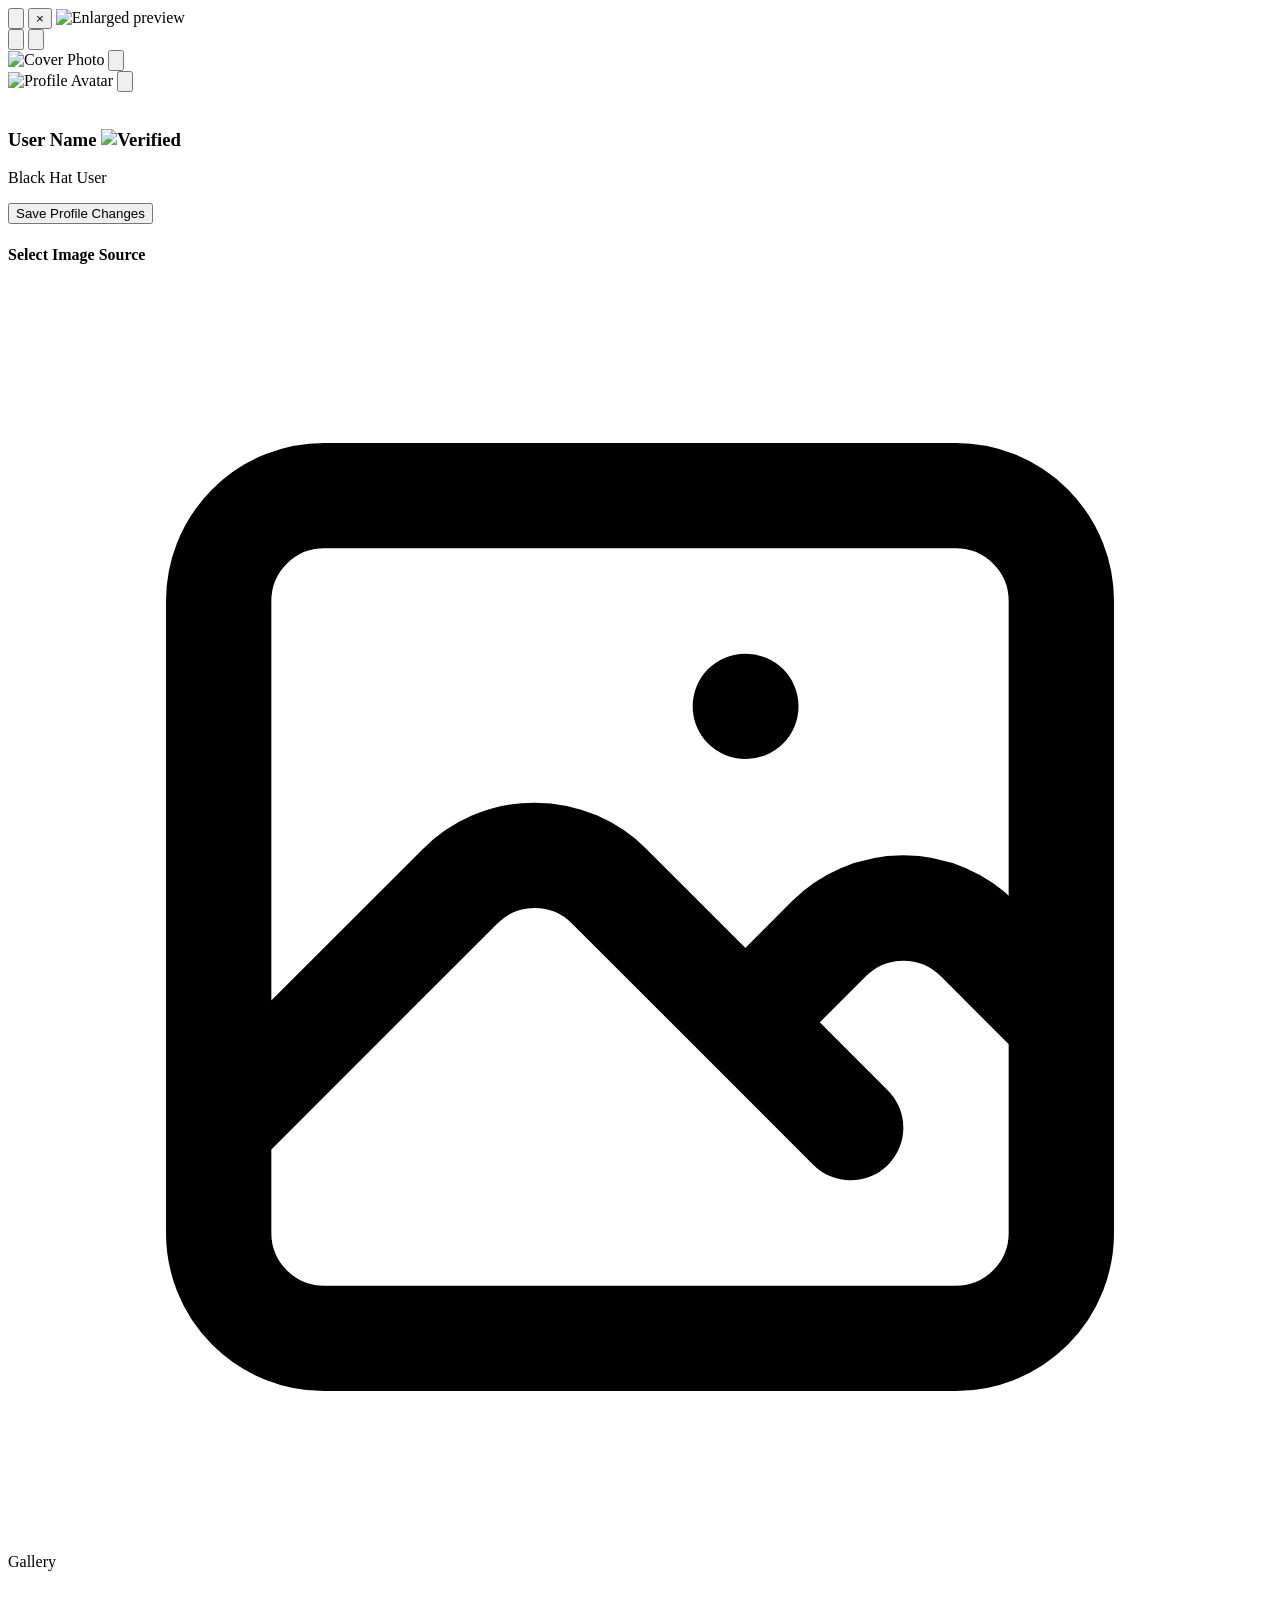
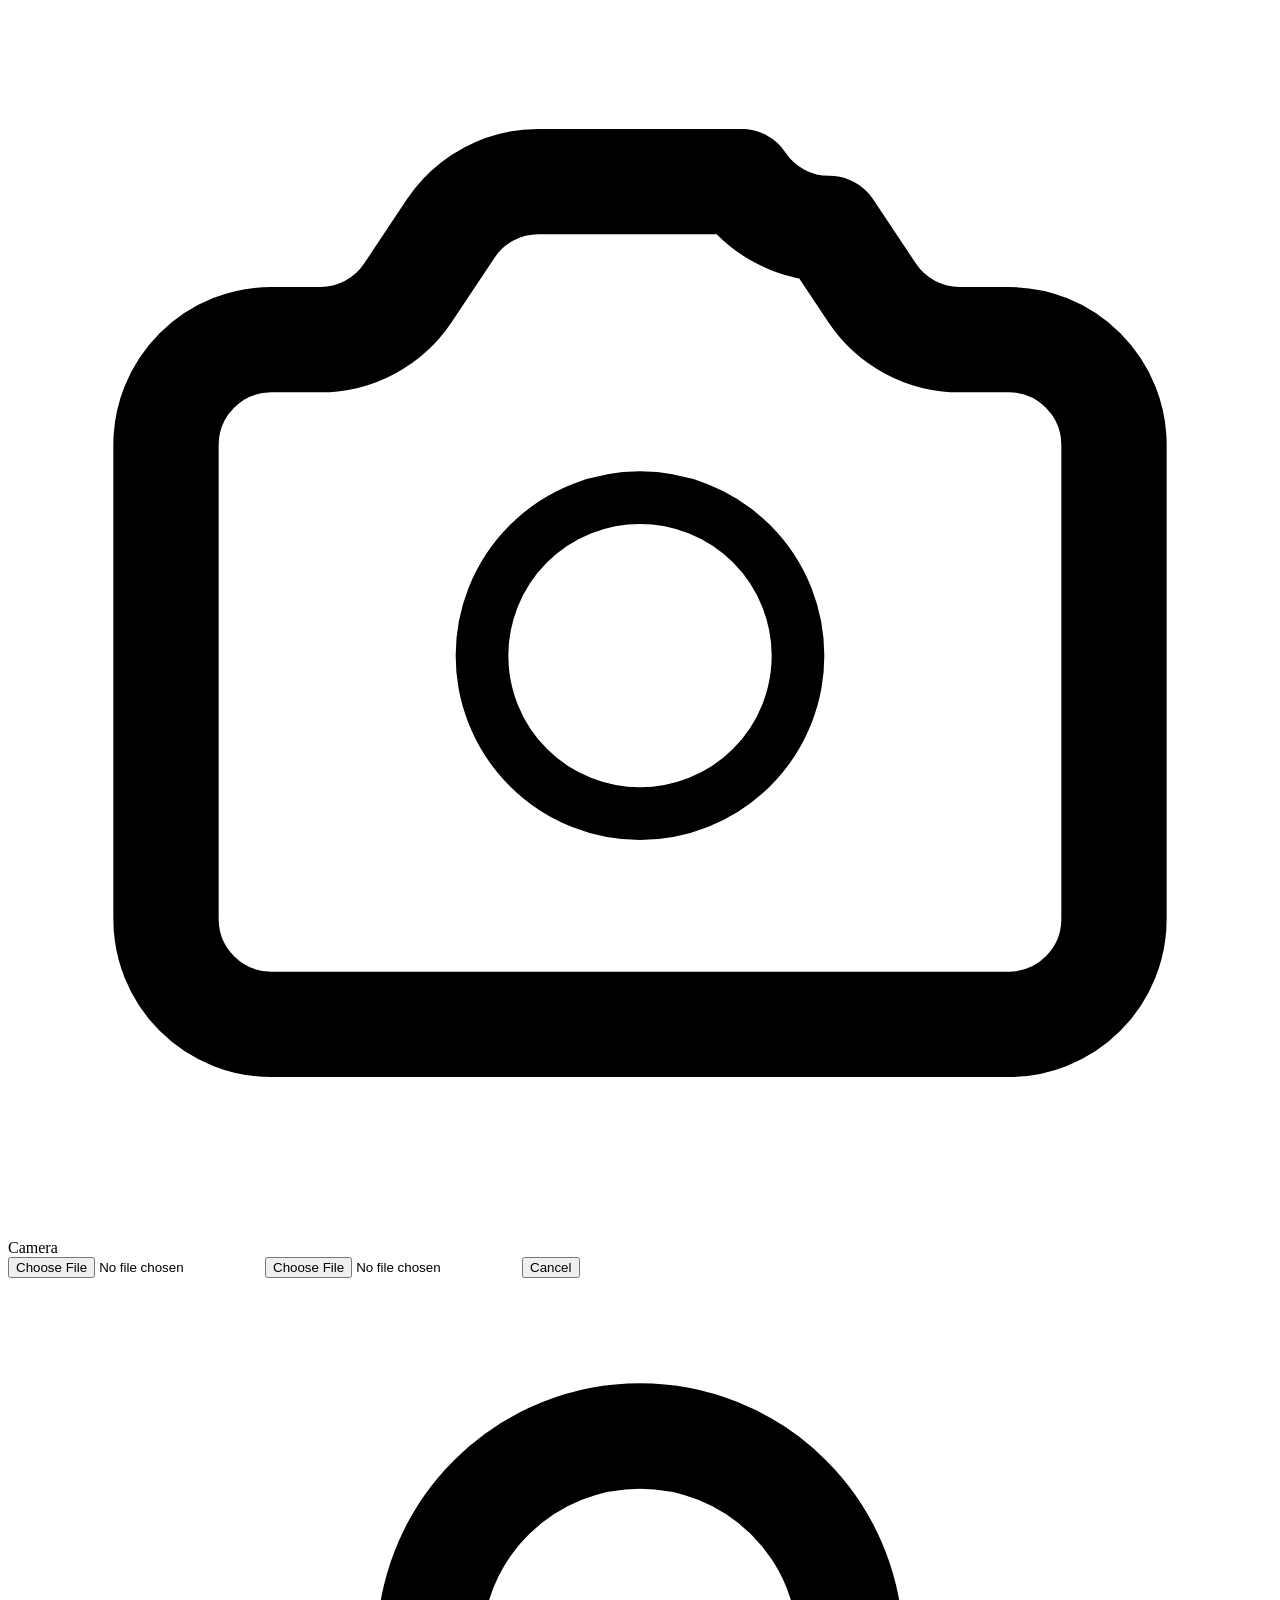
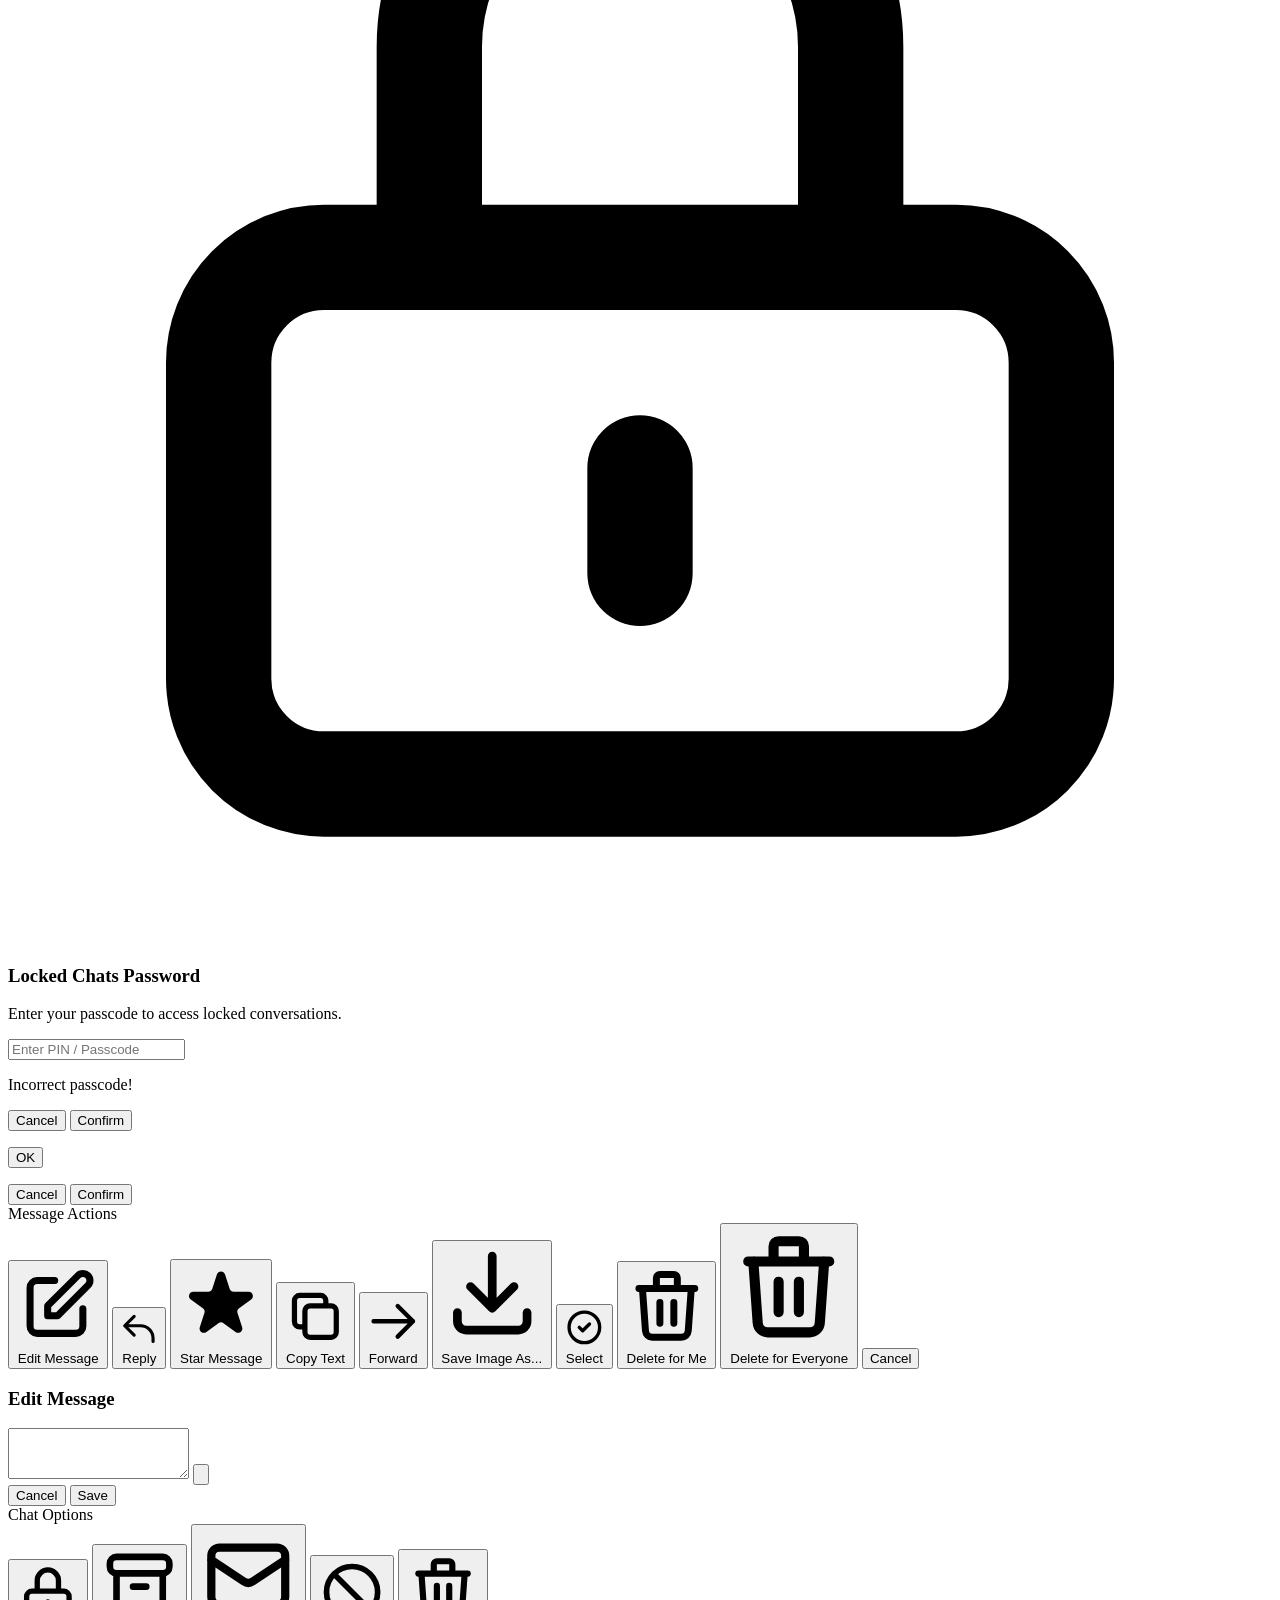
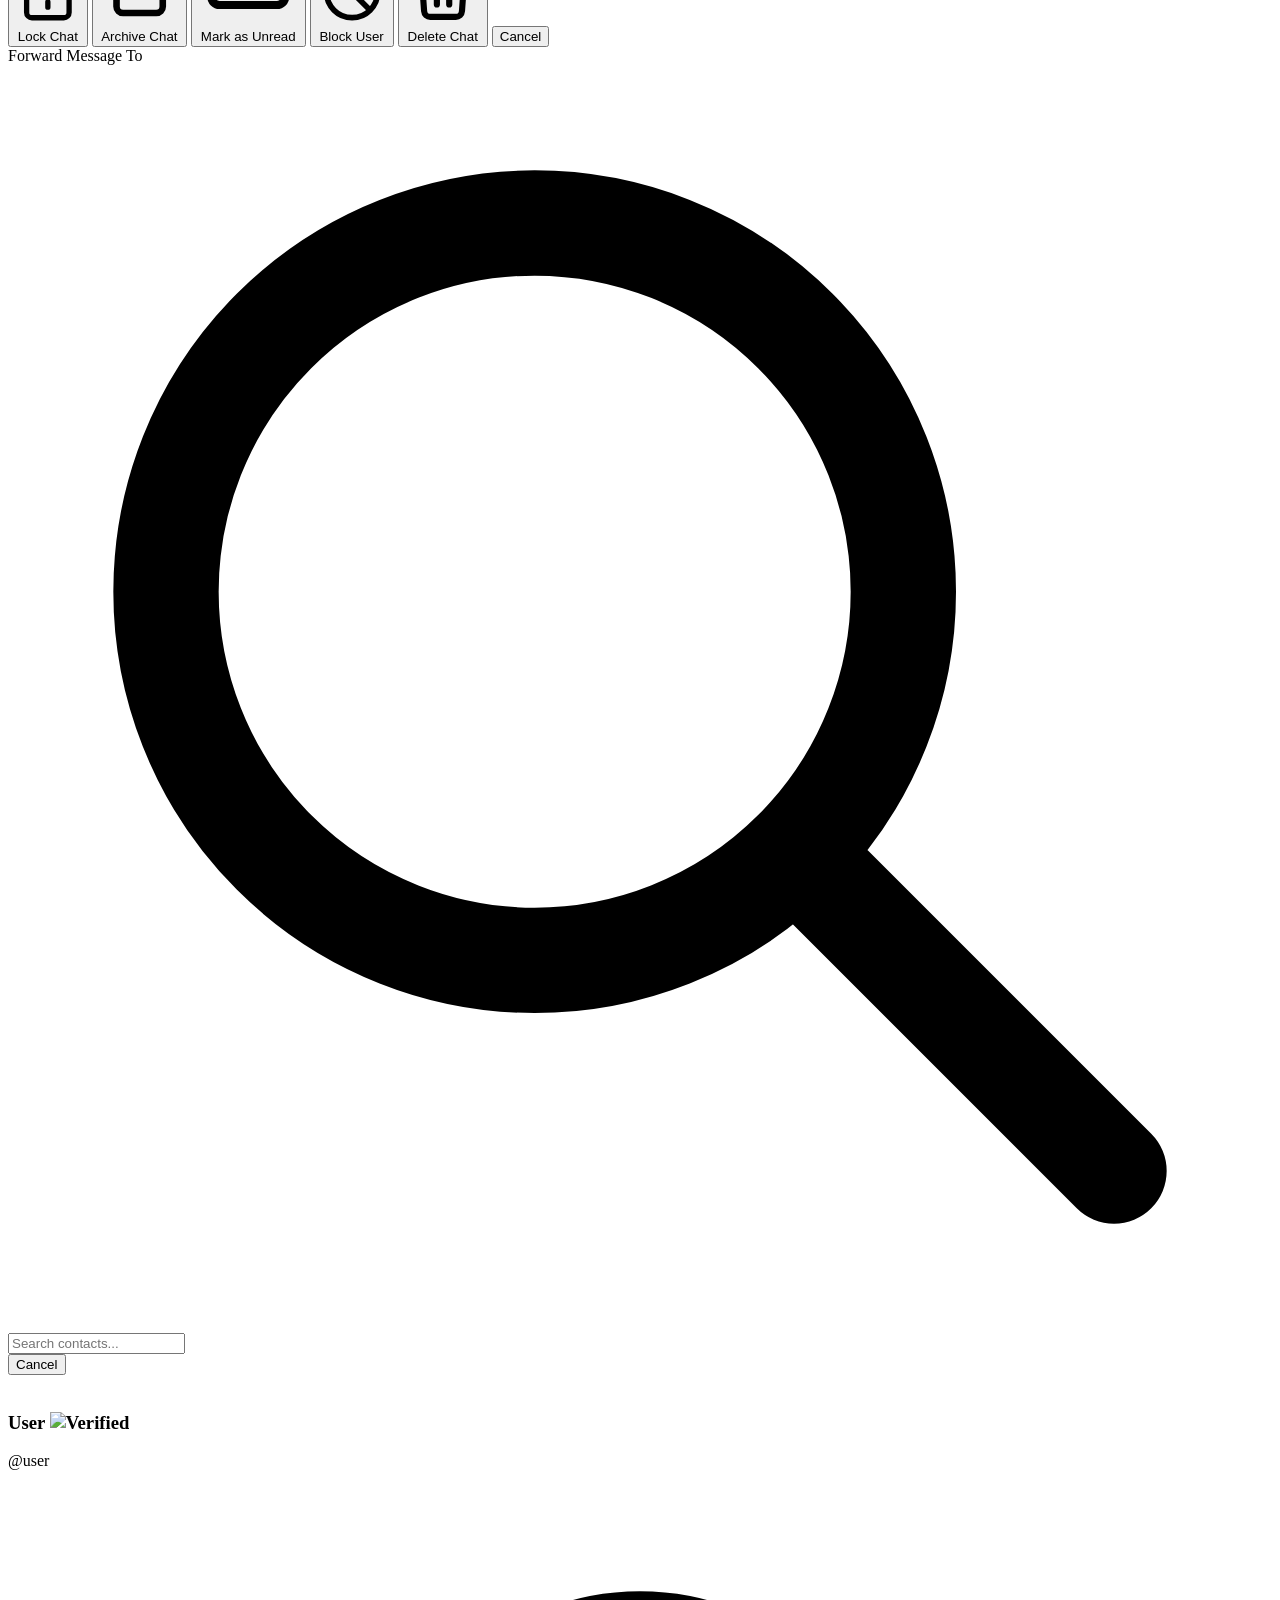
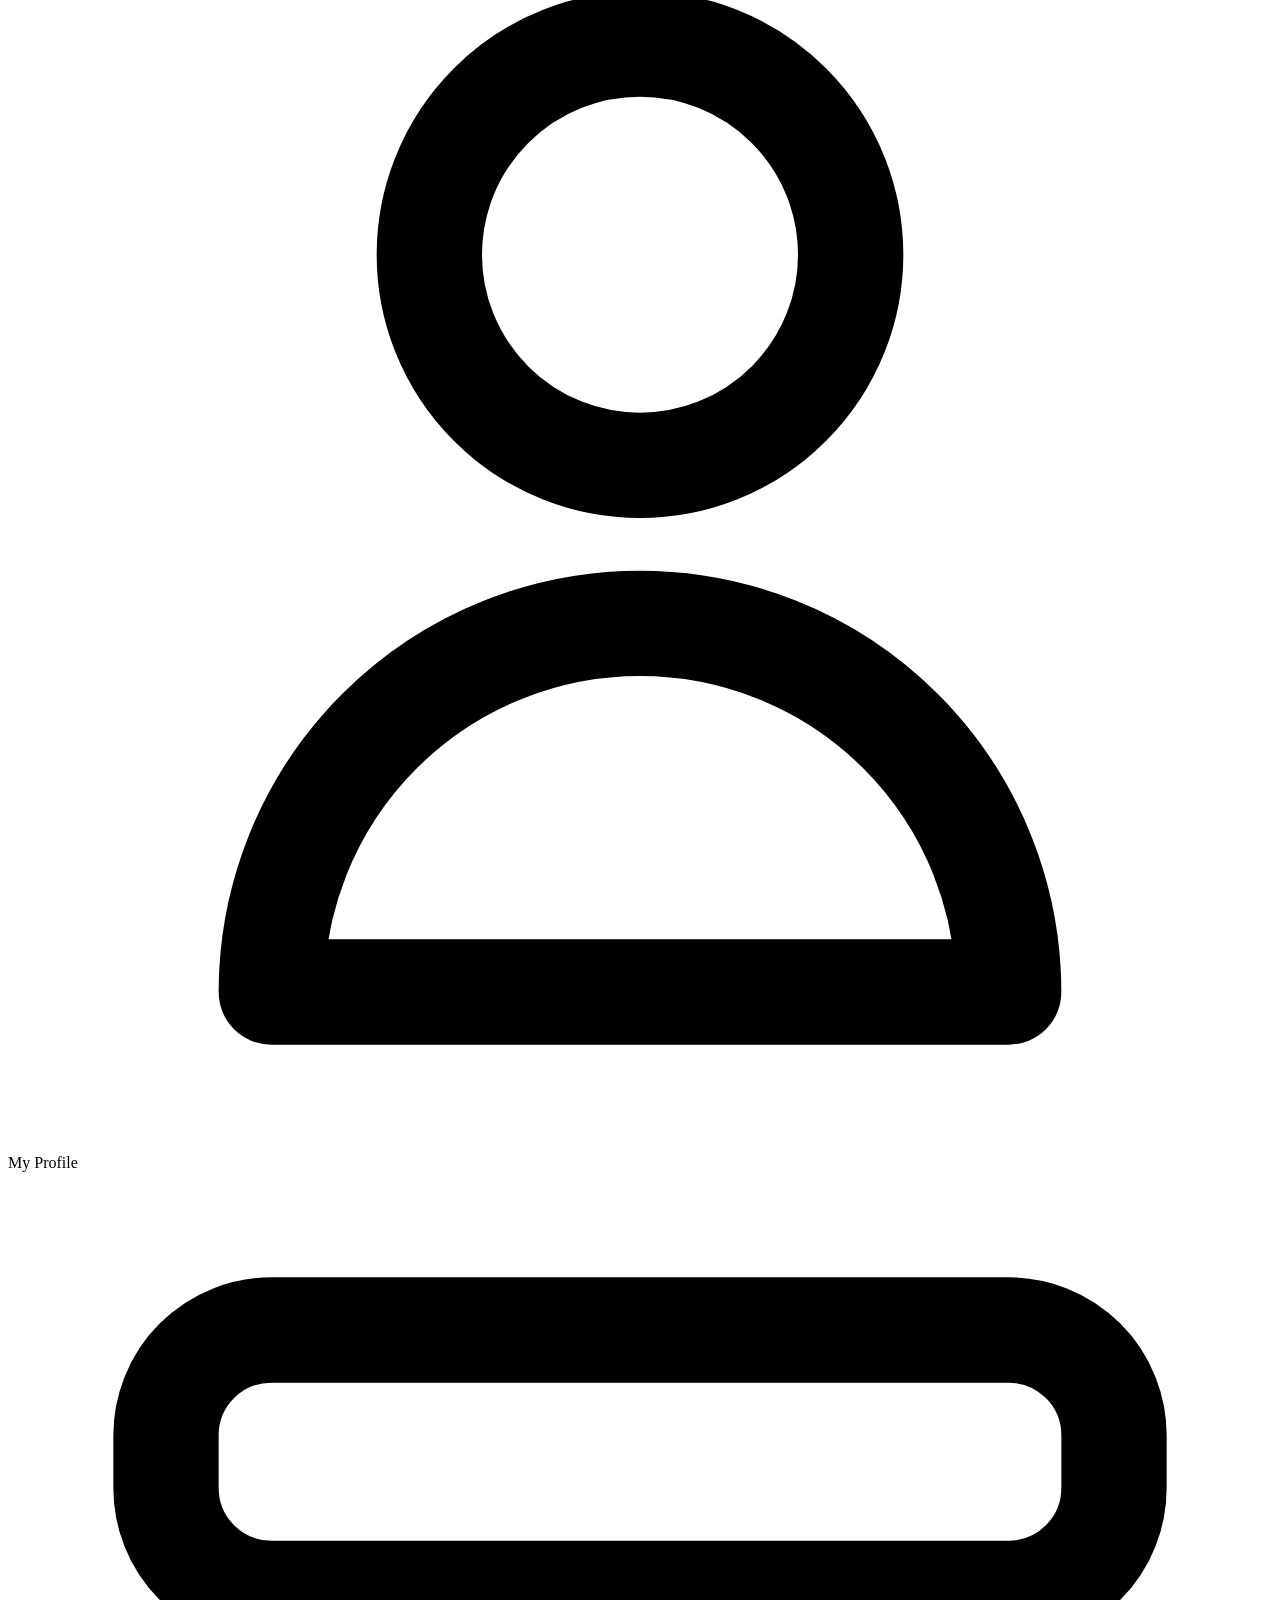
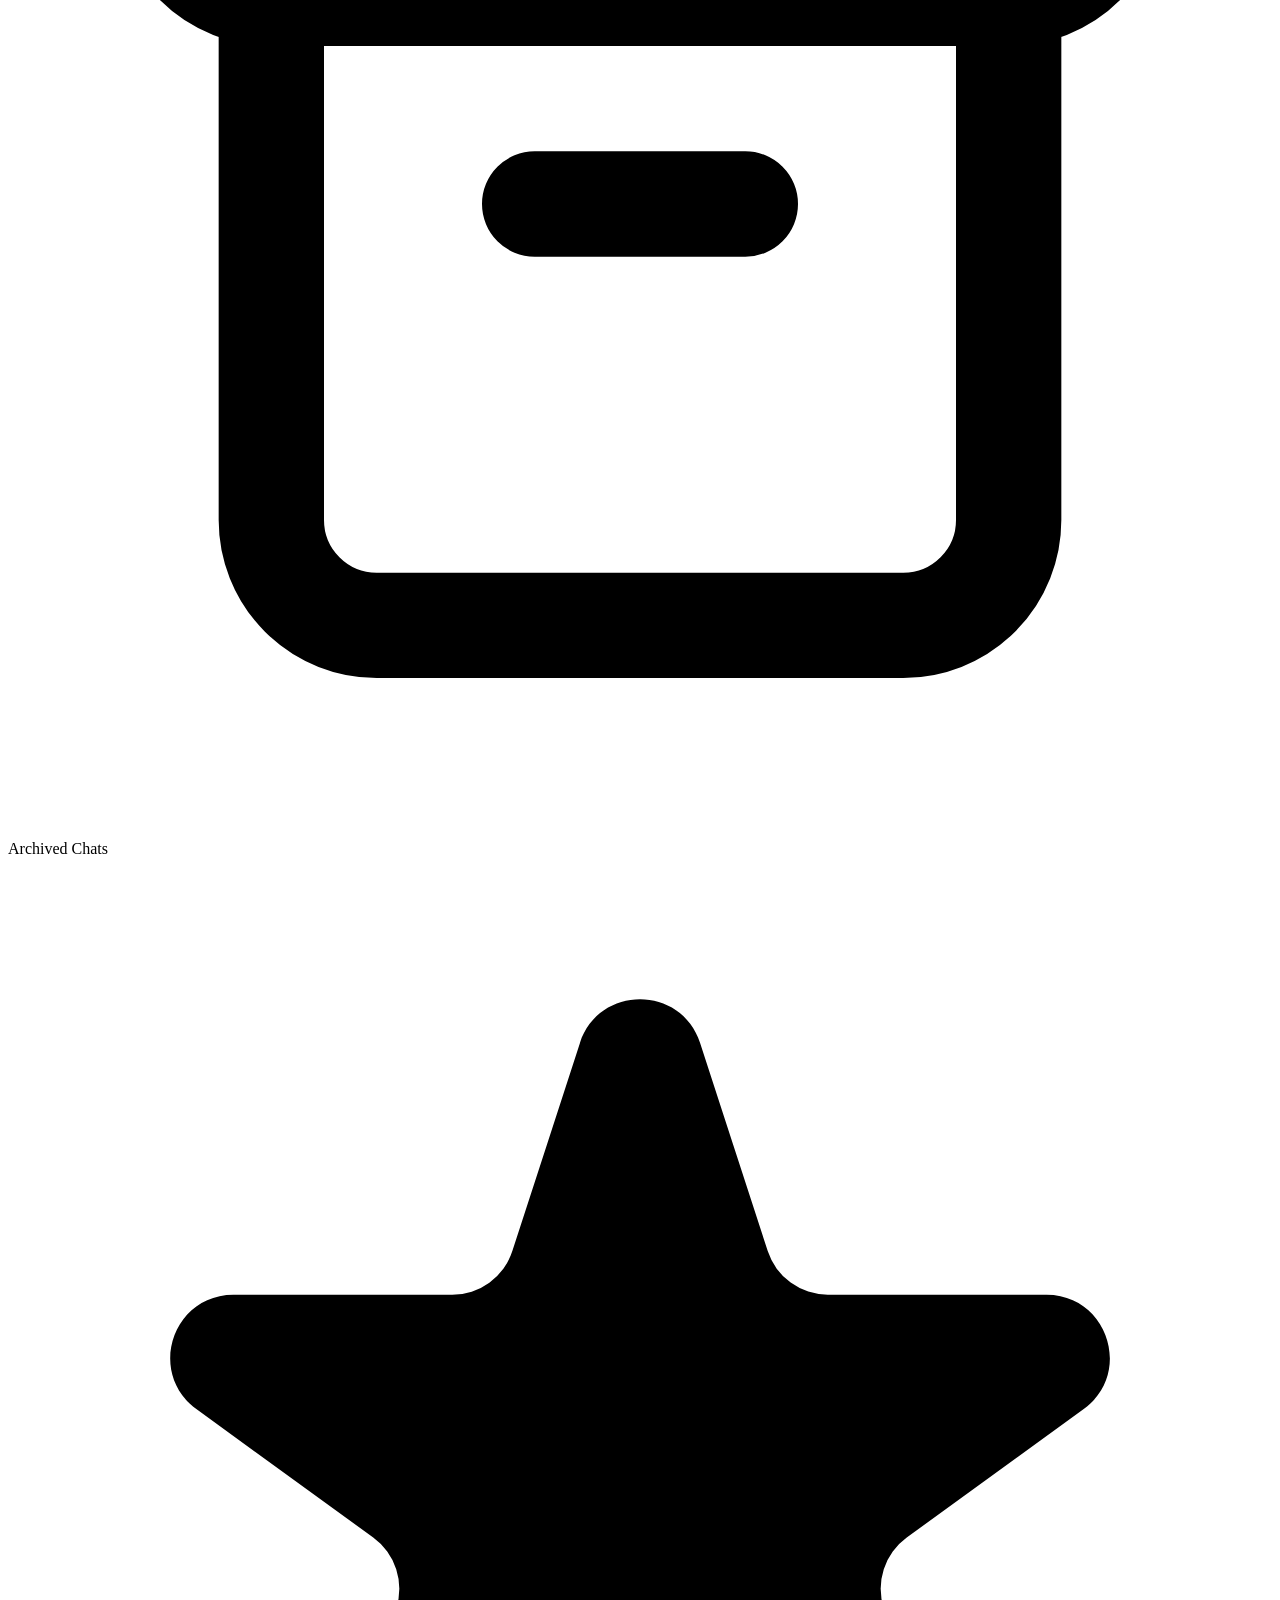
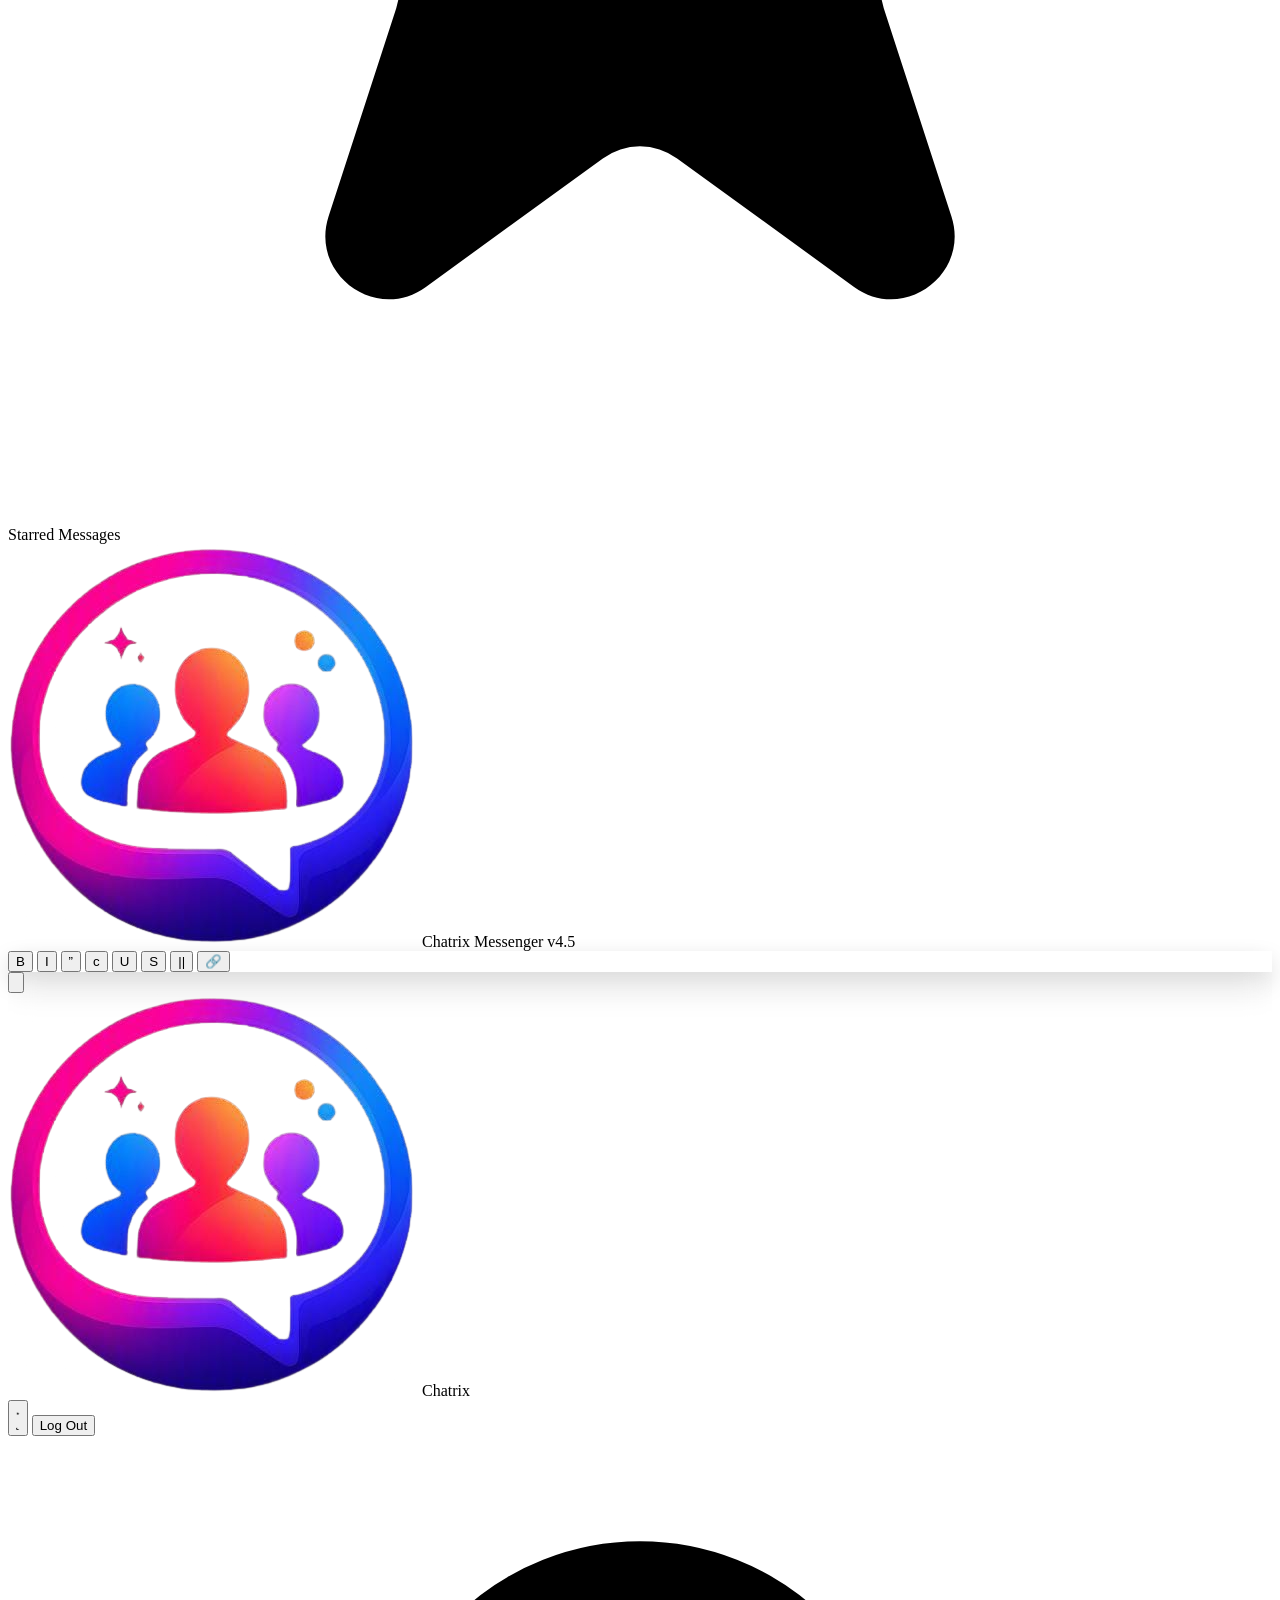
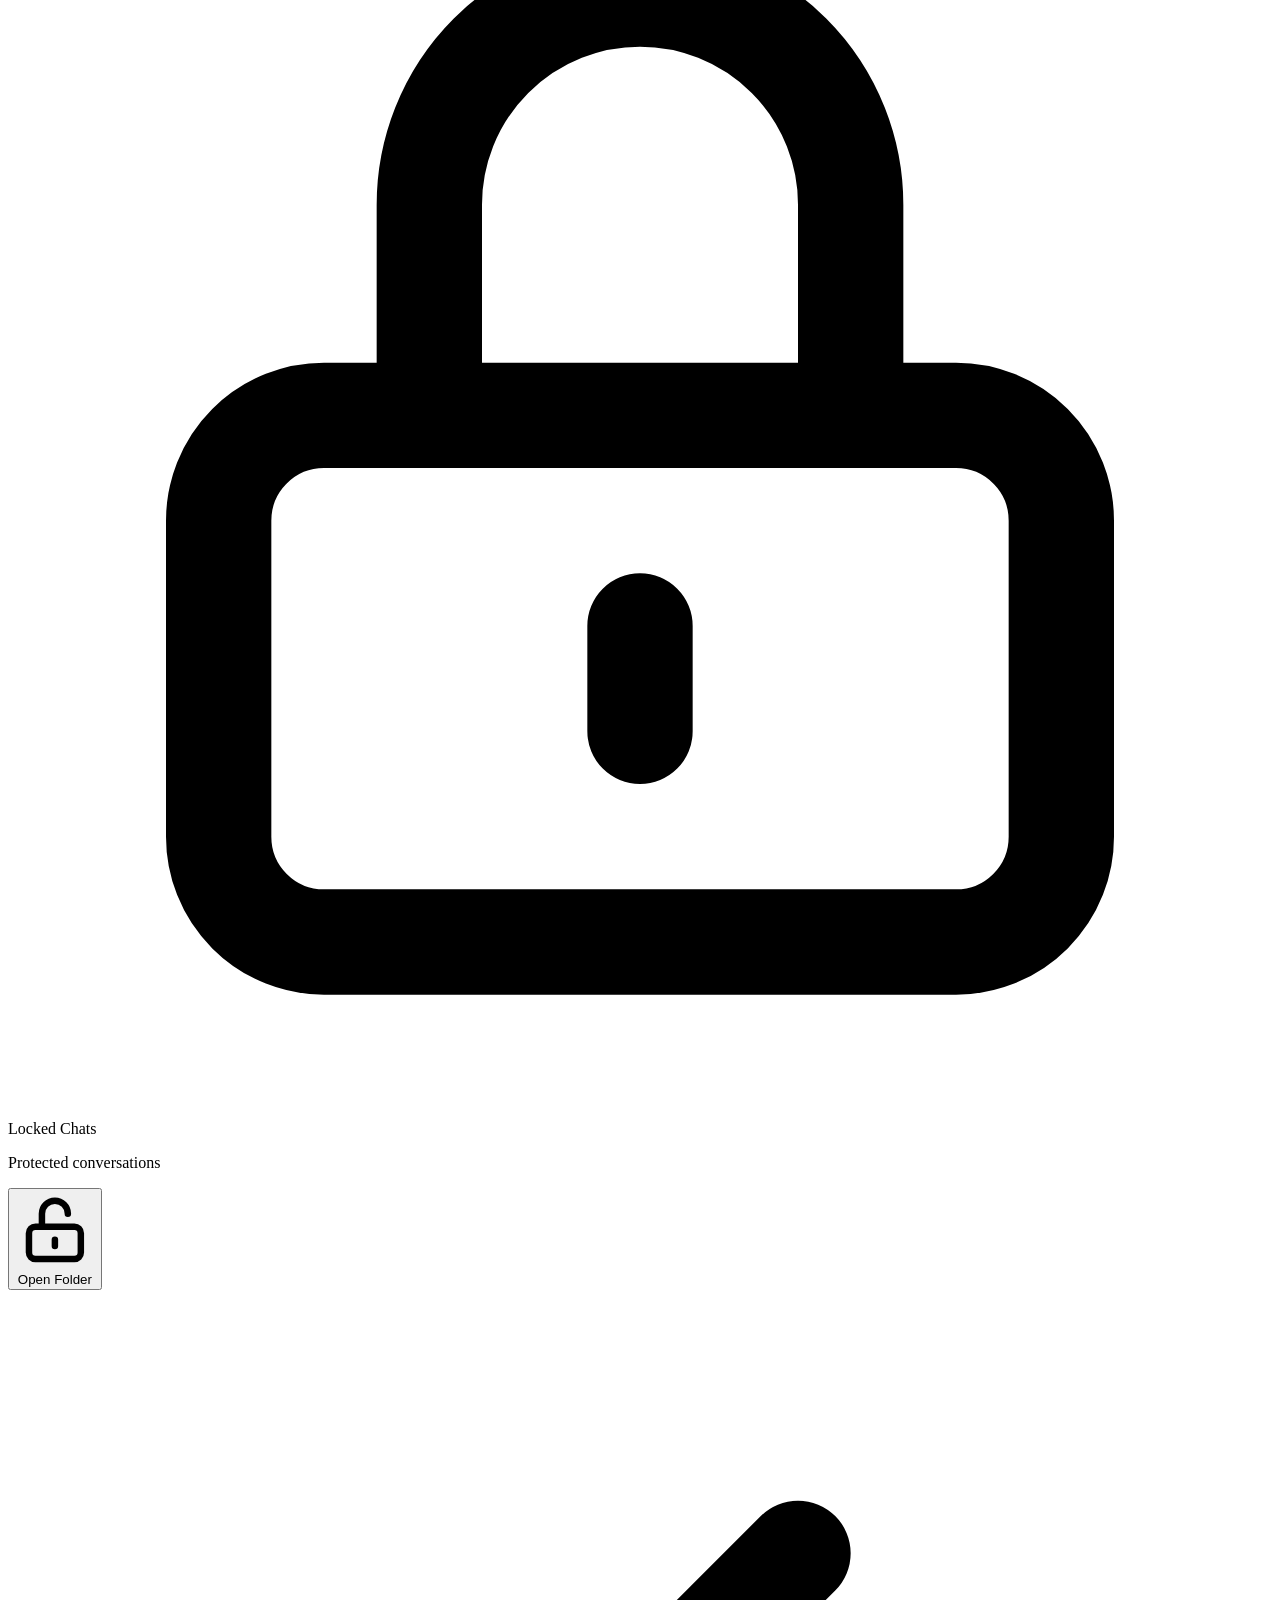
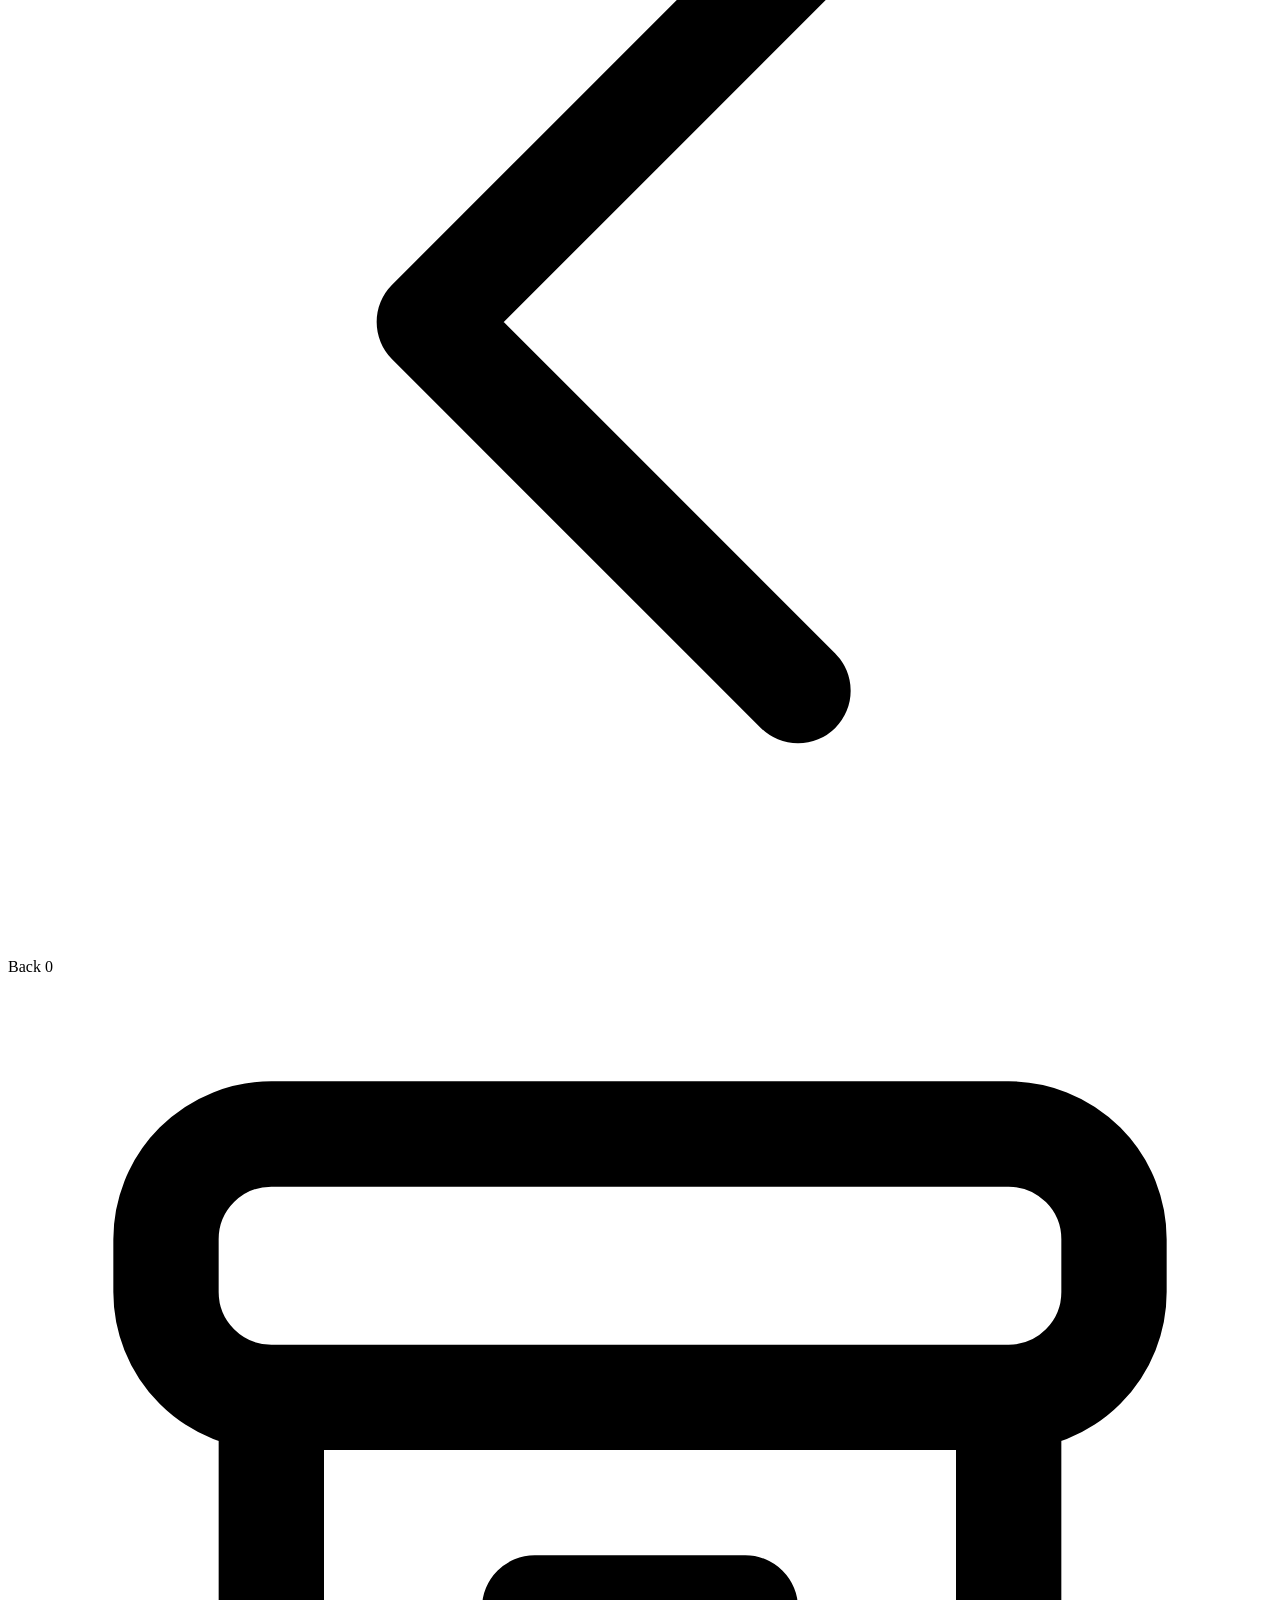
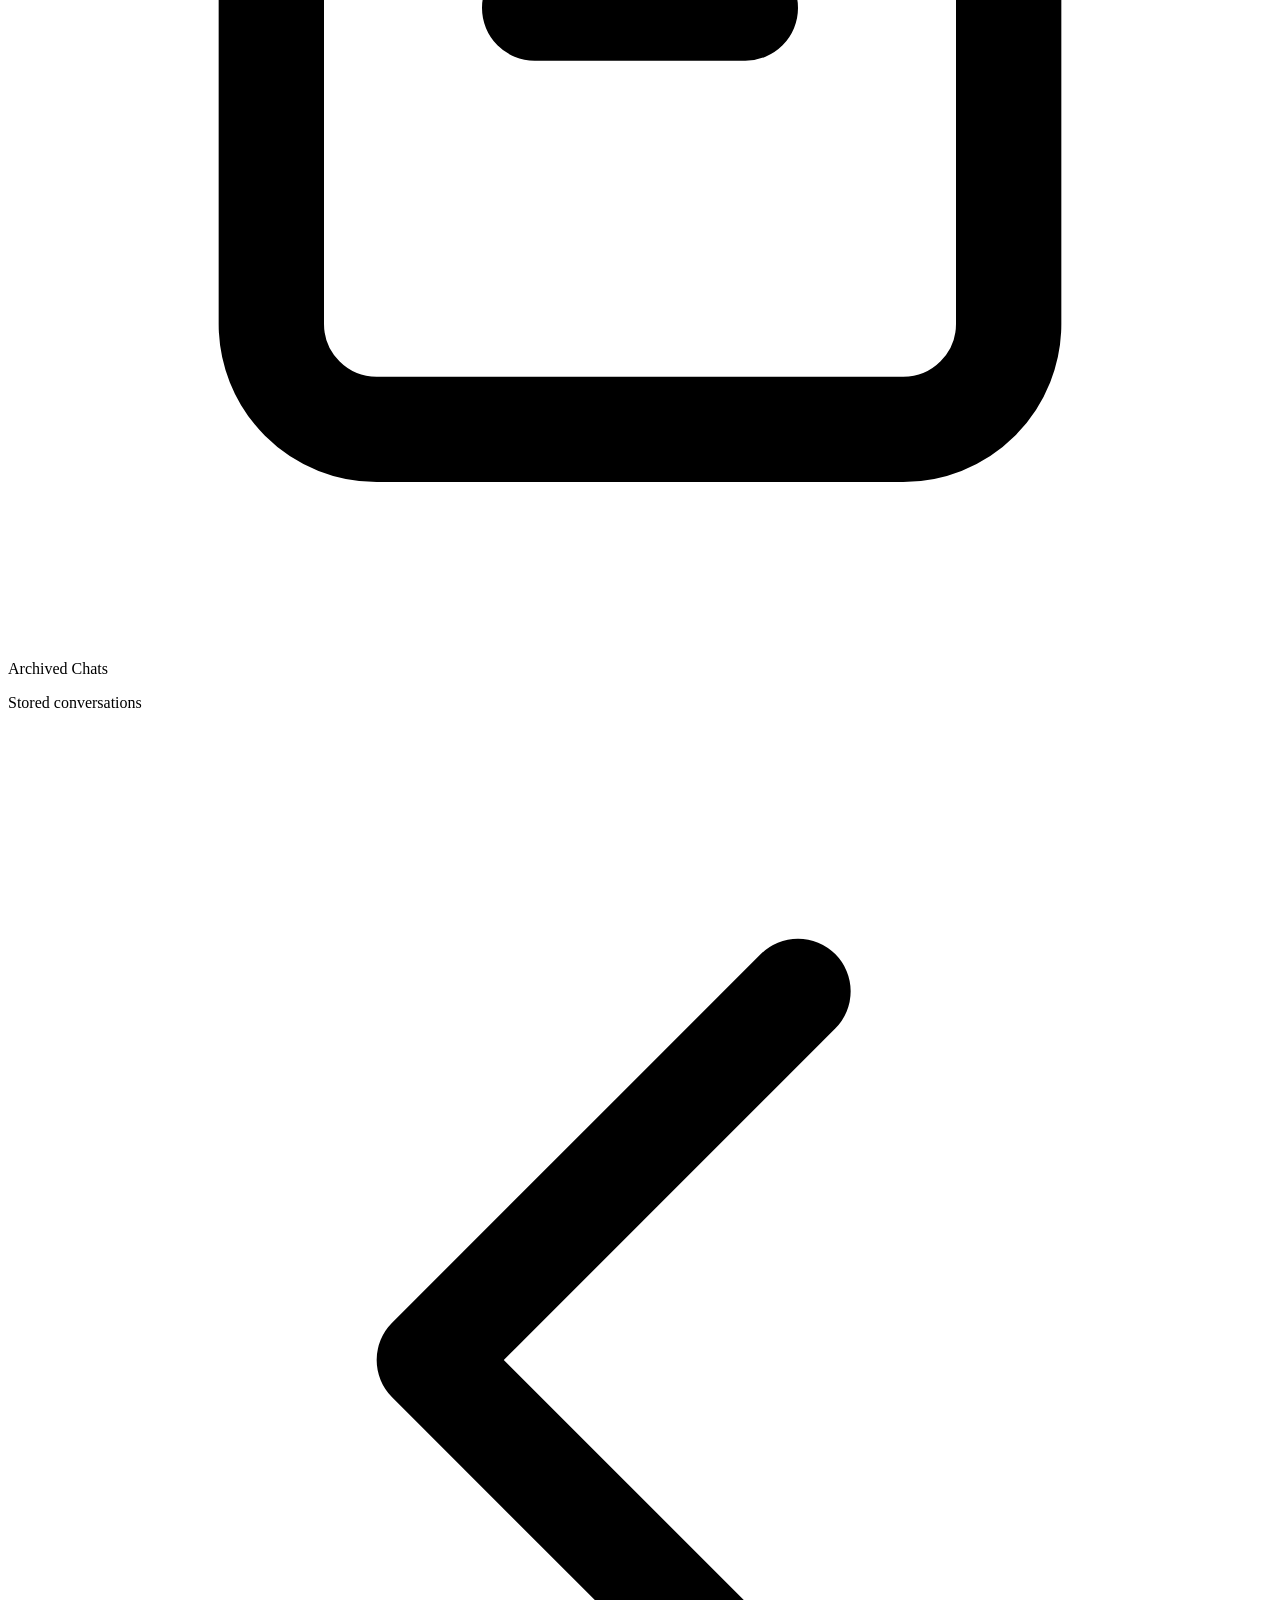
==== commit c1b59444: "Add files via upload" ====
--- a/index.html
+++ b/index.html
@@ -162,7 +162,7 @@
     </button>
   </div>
 </div>
-
+<br>
     <!-- Profile Avatar & Info Section -->
     <div class="bg-white dark:bg-slate-900 rounded-3xl p-6 pt-14 text-center shadow-sm relative z-10">
       <h3 id="profile-modal-name" class="font-bold text-xl text-slate-900 dark:text-white mt-0 truncate flex items-center justify-center gap-1.5">
